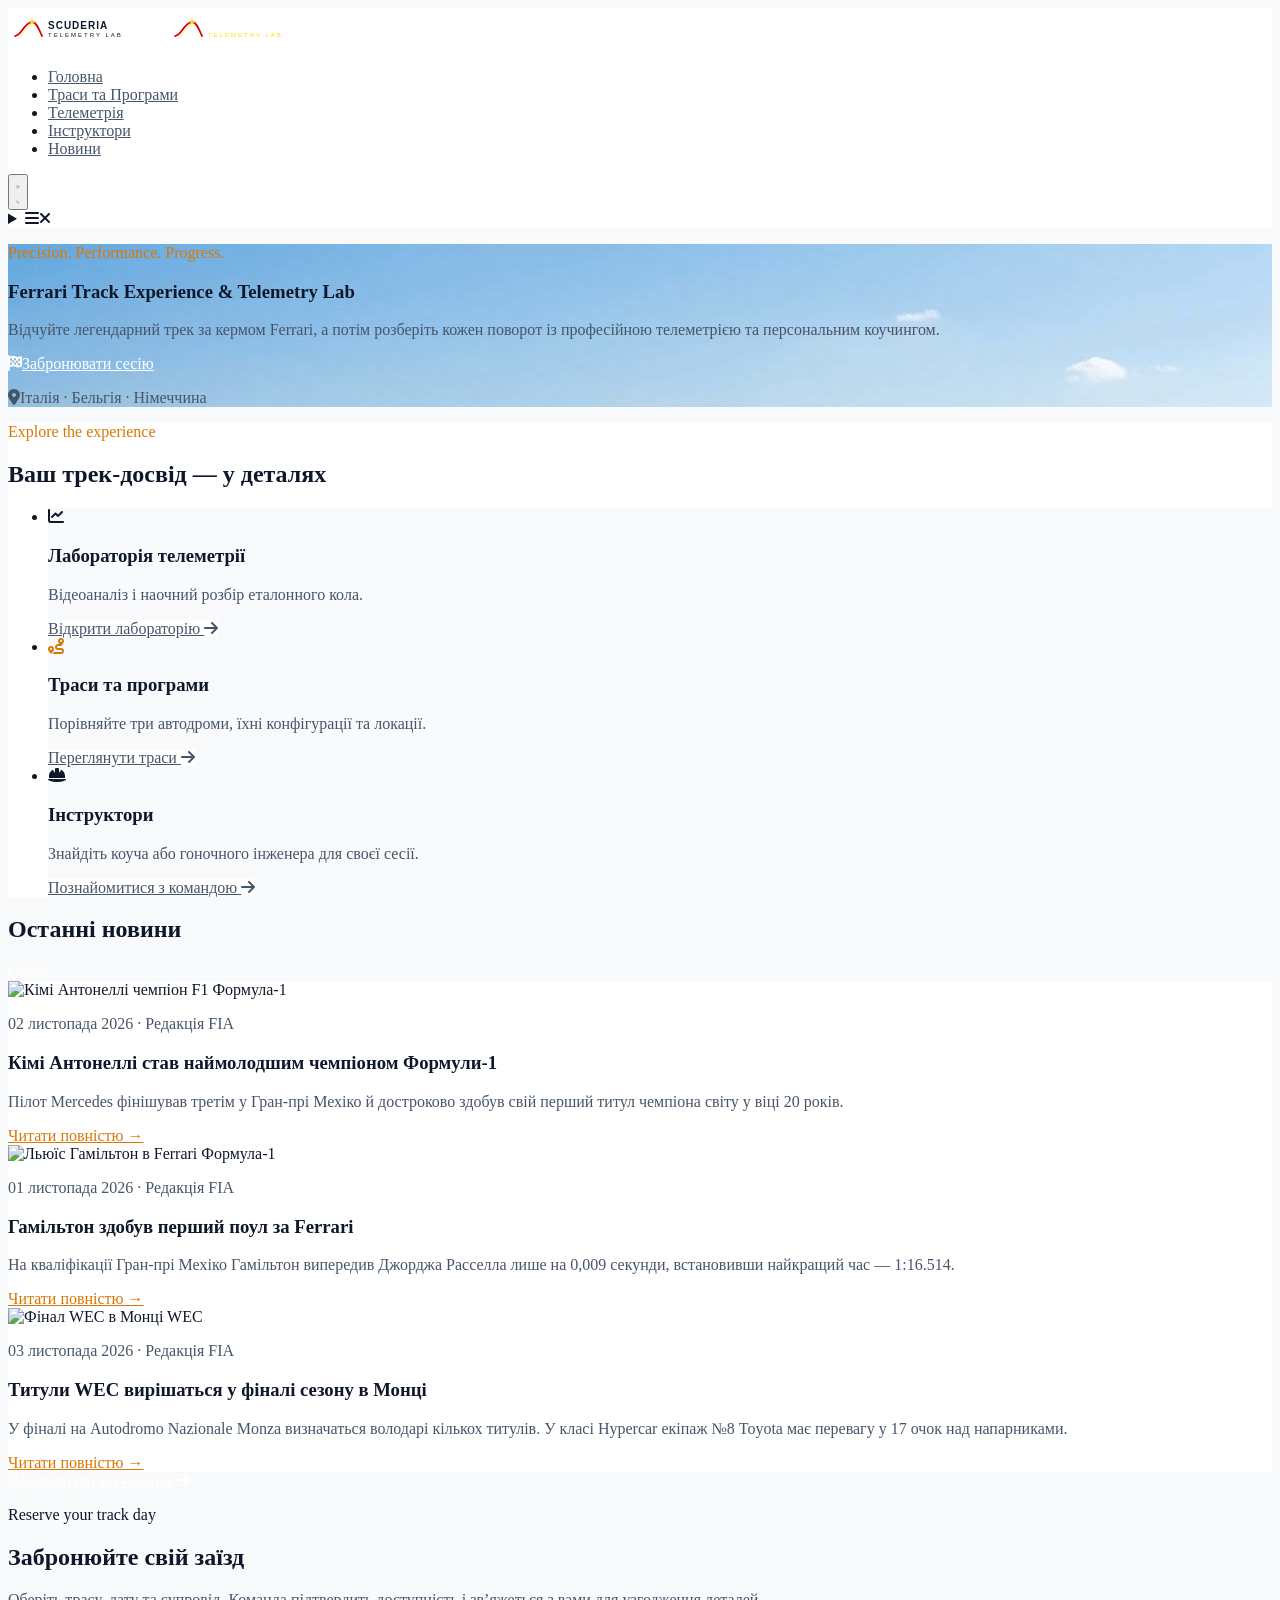
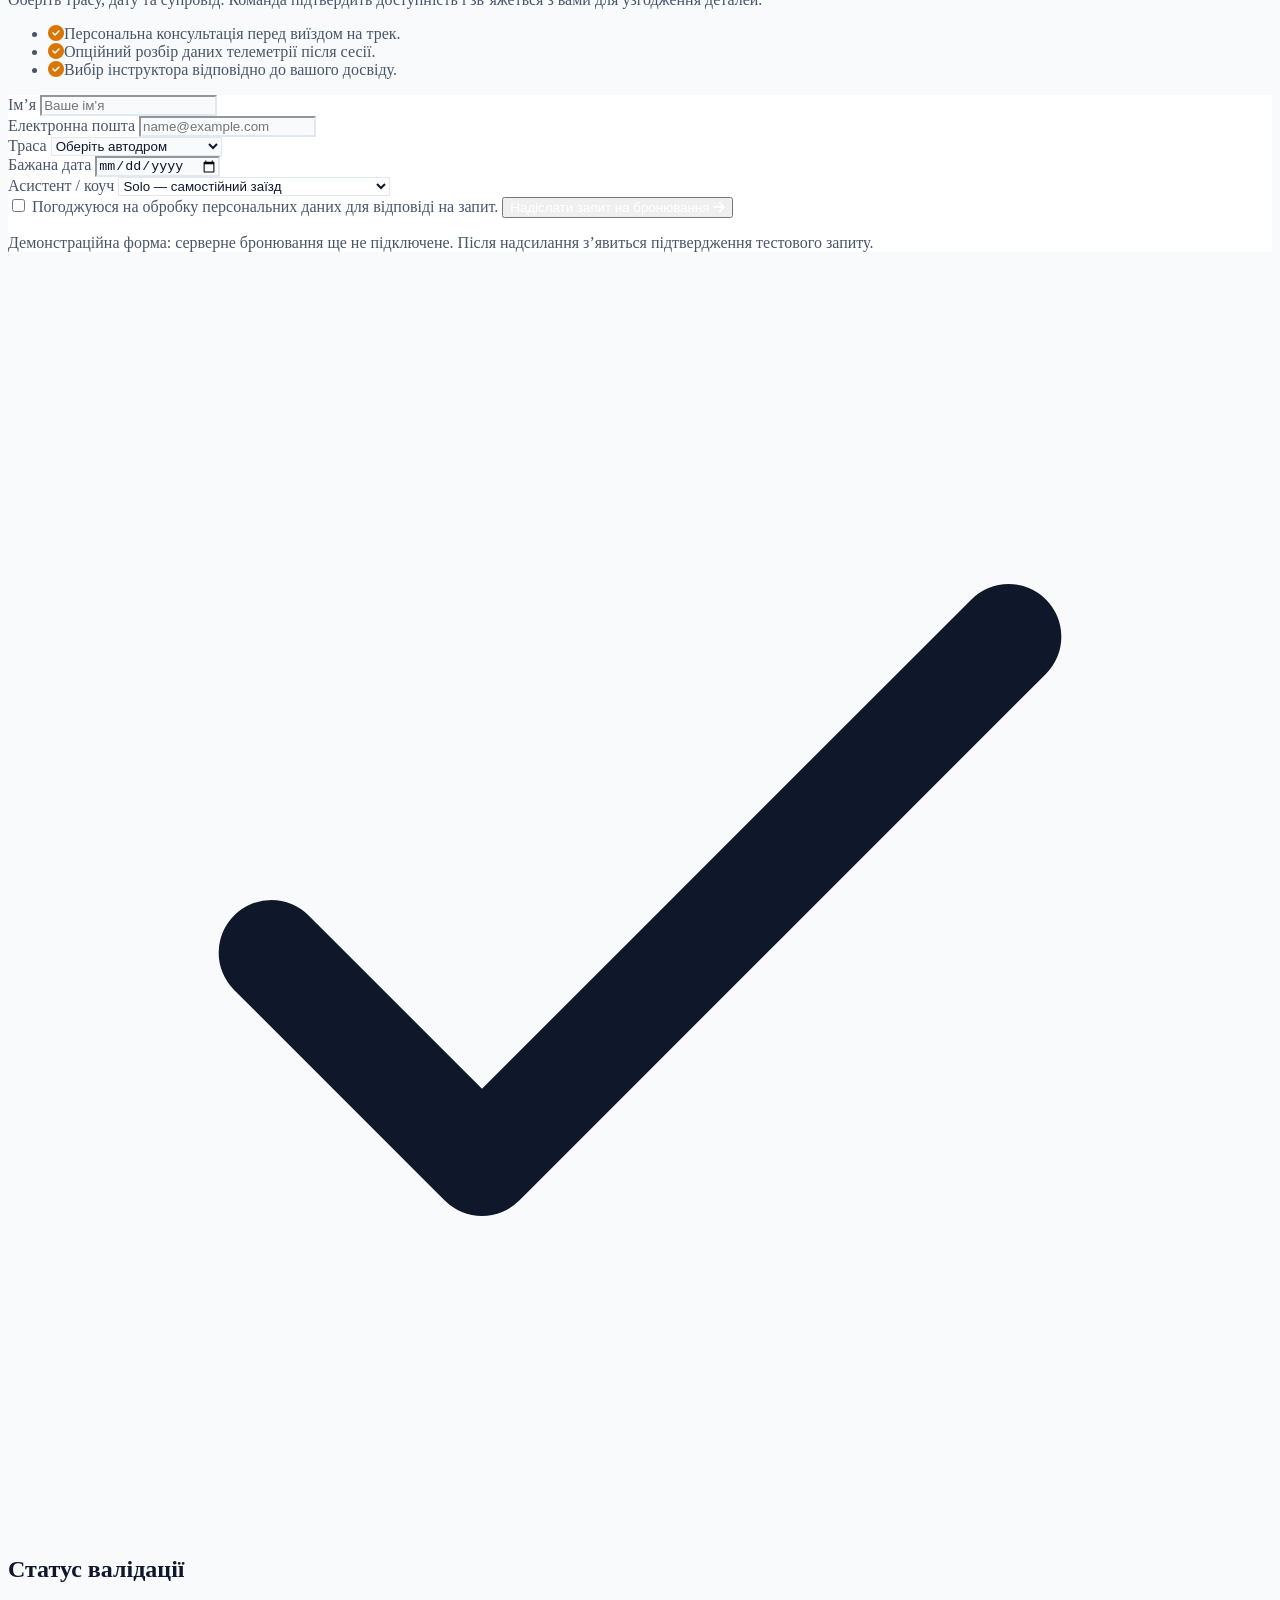
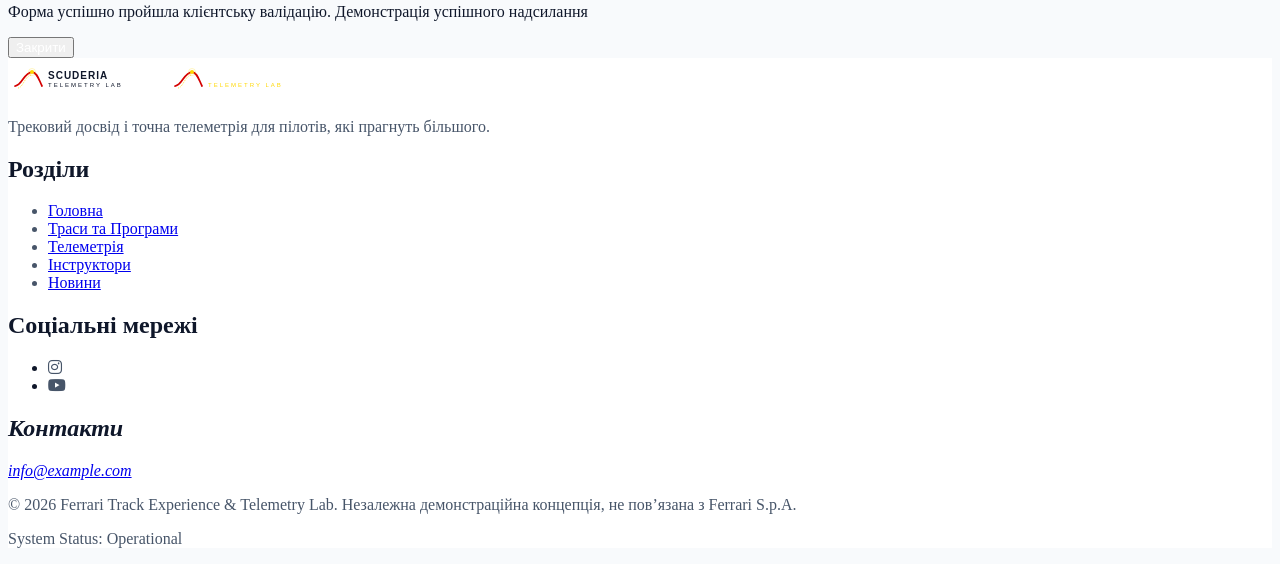
==== index.html @ ed2023db "style: оновлено кольори логотипа для білої теми" ====
<!DOCTYPE html>
<html lang="uk" class="scroll-smooth">
<head>
  <meta charset="UTF-8">
  <meta name="viewport" content="width=device-width, initial-scale=1">
  <meta name="description" content="Забронюйте Ferrari Track Experience на легендарних трасах Європи та отримайте персональний аналіз телеметрії.">
  <meta name="theme-color" content="#0B0F17">
  <script>
    if (localStorage.getItem('theme') === 'dark' || (!('theme' in localStorage) && window.matchMedia('(prefers-color-scheme: dark)').matches)) {
      document.documentElement.classList.add('dark');
    } else {
      document.documentElement.classList.remove('dark');
    }
  </script>
  <title>Ferrari Track Experience &amp; Telemetry Lab</title>
  <link rel="preconnect" href="https://fonts.googleapis.com">
  <link rel="preconnect" href="https://fonts.gstatic.com" crossorigin>
  <link href="https://fonts.googleapis.com/css2?family=Inter:wght@400;500;600;700&family=Space+Grotesk:wght@500;600;700&display=swap" rel="stylesheet">
  <link rel="stylesheet" href="https://cdnjs.cloudflare.com/ajax/libs/font-awesome/6.6.0/css/all.min.css" crossorigin="anonymous" referrerpolicy="no-referrer">
  <link rel="stylesheet" href="css/theme.css">
  <style>
    :root {
      --color-brand: #D40000;
      --color-brand-hover: #FF1E1E;
    }
  </style>
  <script src="https://cdn.tailwindcss.com?plugins=line-clamp"></script>
  <script>
    tailwind.config = {
      darkMode: "class",
      theme: {
        extend: {
          colors: {
            brand: "var(--color-brand)"
          }
        }
      }
    };
  </script>
  <script src="js/theme-toggle.js" defer></script>
</head>
<body class="overflow-x-hidden bg-slate-50 text-slate-900 dark:bg-slate-950 dark:text-slate-100 font-sans antialiased">
  <header class="sticky top-0 z-50 border-b border-white/10 bg-white/90 dark:bg-slate-950/90 backdrop-blur-xl">
    <nav class="mx-auto flex max-w-7xl items-center justify-between gap-4 px-4 py-3 sm:px-6 lg:px-8" aria-label="Головна навігація">
      <a class="flex min-h-11 shrink-0 items-center gap-3 rounded-sm focus-visible:outline focus-visible:outline-2 focus-visible:outline-offset-4 focus-visible:outline-amber-500 duration-300" href="index.html" aria-label="Scuderia Telemetry Lab — головна">
        <img class="h-10 w-auto dark:hidden" src="assets/images/logo-light.svg" alt="Scuderia Telemetry Lab" width="160" height="40" loading="lazy"><img class="hidden h-10 w-auto dark:block" src="assets/images/logo.svg.svg" alt="Scuderia Telemetry Lab" width="160" height="40" loading="lazy">
      </a>
      <ul class="hidden items-center gap-5 xl:flex">
        <li><a class="inline-flex min-h-11 items-center rounded-sm text-sm text-slate-300 transition hover:text-white focus-visible:outline focus-visible:outline-2 focus-visible:outline-offset-4 focus-visible:outline-amber-500 duration-300" href="index.html" aria-current="page">Головна</a></li>
        <li><a class="inline-flex min-h-11 items-center rounded-sm text-sm text-slate-300 transition hover:text-white focus-visible:outline focus-visible:outline-2 focus-visible:outline-offset-4 focus-visible:outline-amber-500 duration-300" href="tracks.html">Траси та Програми</a></li>
        <li><a class="inline-flex min-h-11 items-center rounded-sm text-sm text-slate-300 transition hover:text-white focus-visible:outline focus-visible:outline-2 focus-visible:outline-offset-4 focus-visible:outline-amber-500 duration-300" href="telemetry.html">Телеметрія</a></li>
        <li><a class="inline-flex min-h-11 items-center rounded-sm text-sm text-slate-300 transition hover:text-white focus-visible:outline focus-visible:outline-2 focus-visible:outline-offset-4 focus-visible:outline-amber-500 duration-300" href="instructors.html">Інструктори</a></li>
        <li><a class="inline-flex min-h-11 items-center rounded-sm text-sm text-slate-300 transition hover:text-white focus-visible:outline focus-visible:outline-2 focus-visible:outline-offset-4 focus-visible:outline-amber-500 duration-300" href="news.html">Новини</a></li>
      </ul>
      <button id="theme-toggle" type="button" aria-label="Змінити тему" class="p-2 rounded-xl text-slate-400 hover:text-amber-500 hover:bg-slate-800/20 dark:hover:bg-slate-800 transition-colors">
        <svg class="hidden dark:block w-5 h-5" xmlns="http://www.w3.org/2000/svg" viewBox="0 0 24 24" fill="none" stroke="currentColor" stroke-width="1.8" aria-hidden="true"><circle cx="12" cy="12" r="4"></circle><path stroke-linecap="round" d="M12 2v2m0 16v2M4.93 4.93l1.42 1.42m11.3 11.3 1.42 1.42M2 12h2m16 0h2M4.93 19.07l1.42-1.42m11.3-11.3 1.42-1.42"></path></svg>
        <svg class="block dark:hidden w-5 h-5" xmlns="http://www.w3.org/2000/svg" viewBox="0 0 24 24" fill="none" stroke="currentColor" stroke-width="1.8" aria-hidden="true"><path stroke-linecap="round" stroke-linejoin="round" d="M20.2 15.1A8.5 8.5 0 0 1 8.9 3.8 8.5 8.5 0 1 0 20.2 15.1Z"></path></svg>
      </button>
      <a class="hidden min-h-11 items-center justify-center rounded-xl bg-red-600 px-5 text-sm font-semibold text-white shadow-lg shadow-red-600/30 transition hover:bg-red-700 focus-visible:outline focus-visible:outline-2 focus-visible:outline-offset-2 focus-visible:outline-amber-500 sm:inline-flex duration-300" href="#booking">Start Free Trial</a>
      <details class="group relative xl:hidden">
        <summary class="flex min-h-11 min-w-11 cursor-pointer list-none items-center justify-center rounded-xl border border-white/15 text-white hover:border-white/40 focus-visible:outline focus-visible:outline-2 focus-visible:outline-offset-2 focus-visible:outline-amber-500 duration-300" aria-label="Меню навігації">
          <i class="fa-solid fa-bars group-open:hidden" aria-hidden="true"></i><i class="fa-solid fa-xmark hidden group-open:inline" aria-hidden="true"></i>
        </summary>
        <ul class="absolute right-0 top-full z-50 mt-3 flex w-[min(20rem,calc(100vw-2rem))] flex-col gap-1 rounded-xl border border-white/10 bg-slate-900 p-3 shadow-2xl">
          <li><a class="flex min-h-11 items-center rounded-lg px-3 text-sm text-slate-200 hover:bg-white/5 focus-visible:outline focus-visible:outline-2 focus-visible:outline-red-600 duration-300" href="index.html" aria-current="page">Головна</a></li>
          <li><a class="flex min-h-11 items-center rounded-lg px-3 text-sm text-slate-200 hover:bg-white/5 focus-visible:outline focus-visible:outline-2 focus-visible:outline-red-600 duration-300" href="tracks.html">Траси та Програми</a></li>
          <li><a class="flex min-h-11 items-center rounded-lg px-3 text-sm text-slate-200 hover:bg-white/5 focus-visible:outline focus-visible:outline-2 focus-visible:outline-red-600 duration-300" href="telemetry.html">Телеметрія</a></li>
          <li><a class="flex min-h-11 items-center rounded-lg px-3 text-sm text-slate-200 hover:bg-white/5 focus-visible:outline focus-visible:outline-2 focus-visible:outline-red-600 duration-300" href="instructors.html">Інструктори</a></li>
          <li><a class="flex min-h-11 items-center rounded-lg px-3 text-sm text-slate-200 hover:bg-white/5 focus-visible:outline focus-visible:outline-2 focus-visible:outline-red-600 duration-300" href="news.html">Новини</a></li>
          <li><a class="mt-2 flex min-h-11 items-center justify-center rounded-xl bg-red-600 px-4 text-sm font-semibold text-white shadow-lg shadow-red-600/30 hover:bg-red-700 focus-visible:outline focus-visible:outline-2 focus-visible:outline-offset-2 focus-visible:outline-amber-500 duration-300" href="#booking">Start Free Trial</a></li>
        </ul>
      </details>
    </nav>
  </header>

  <main>
    <section id="home" class="relative isolate flex min-h-[38rem] items-center overflow-hidden bg-slate-950 bg-[url('assets/images/hero-bg.png')] bg-cover bg-[center_65%] px-4 py-16 sm:px-6 md:min-h-[42rem] md:bg-center md:py-24 lg:px-8" aria-labelledby="hero-title">
      <span class="absolute inset-0 -z-10 bg-gradient-to-r from-white/95 via-white/75 to-white/10 dark:from-[#0B0F17] dark:via-[#0B0F17]/90 dark:to-[#0B0F17]/35" aria-hidden="true"></span>
      <span class="absolute inset-0 -z-10 bg-gradient-to-t from-white/70 via-white/15 to-white/40 dark:from-[#0B0F17]/90 dark:via-[#0B0F17]/30 dark:to-[#0B0F17]/60 md:from-white/60 md:via-transparent md:to-white/20 dark:md:from-[#0B0F17]/80 dark:md:via-transparent dark:md:to-[#0B0F17]/20" aria-hidden="true"></span>
      <article class="mx-auto w-full max-w-7xl">
        <p class="mb-5 text-xs font-semibold uppercase tracking-[0.28em] text-amber-500 sm:text-sm">Precision. Performance. Progress.</p>
        <h1 id="hero-title" class="max-w-4xl bg-gradient-to-r from-slate-900 via-slate-700 to-slate-600 bg-clip-text text-4xl font-extrabold leading-tight tracking-tight text-transparent dark:from-white dark:via-slate-200 dark:to-slate-400 md:text-6xl">
          Ferrari Track Experience &amp; Telemetry Lab
        </h1>
        <p class="mt-6 max-w-2xl text-base leading-7 text-slate-300 sm:text-lg sm:leading-8">Відчуйте легендарний трек за кермом Ferrari, а потім розберіть кожен поворот із професійною телеметрією та персональним коучингом.</p>
        <a class="mt-8 inline-flex min-h-12 w-full items-center justify-center gap-3 rounded-xl bg-red-600 px-6 py-3 font-semibold text-white shadow-lg shadow-red-600/30 transition-transform hover:scale-105 hover:shadow-red-600/50 focus-visible:outline focus-visible:outline-2 focus-visible:outline-offset-4 focus-visible:outline-amber-500 motion-reduce:transform-none sm:w-auto duration-300" href="#booking">
          <i class="fa-solid fa-flag-checkered" aria-hidden="true"></i>Забронювати сесію
        </a>
        <p class="mt-5 text-sm text-slate-400"><i class="fa-solid fa-location-dot mr-2 text-red-600" aria-hidden="true"></i>Італія · Бельгія · Німеччина</p>
      </article>
    </section>

    <section class="border-y border-white/5 bg-slate-900/35 px-4 py-16 sm:px-6 md:py-24 lg:px-8" aria-labelledby="discover-title">
      <article class="mx-auto max-w-7xl">
        <p class="text-sm font-semibold uppercase tracking-[0.2em] text-amber-500">Explore the experience</p>
        <h2 id="discover-title" class="mt-3 font-[Space_Grotesk] text-3xl font-bold text-white sm:text-4xl">Ваш трек-досвід — у деталях</h2>
        <ul class="mt-8 grid grid-cols-1 md:grid-cols-2 lg:grid-cols-3 gap-8">
          <li>
            <article class="flex h-full flex-col rounded-2xl border border-white/10 bg-slate-950 p-6">
              <span class="flex h-11 w-11 items-center justify-center rounded-xl bg-red-600/10 text-red-600" aria-hidden="true"><i class="fa-solid fa-chart-line"></i></span>
              <h3 class="mt-5 text-xl font-bold text-white">Лабораторія телеметрії</h3>
              <p class="mt-2 flex-1 text-sm leading-6 text-slate-400">Відеоаналіз і наочний розбір еталонного кола.</p>
              <a class="mt-5 inline-flex min-h-11 items-center justify-center gap-2 rounded-xl bg-slate-900 px-4 font-semibold text-slate-200 transition hover:bg-slate-800 focus-visible:outline focus-visible:outline-2 focus-visible:outline-offset-4 focus-visible:outline-amber-500 duration-300" href="telemetry.html">Відкрити лабораторію <i class="fa-solid fa-arrow-right" aria-hidden="true"></i></a>
            </article>
          </li>
          <li>
            <article class="flex h-full flex-col rounded-2xl border border-white/10 bg-slate-950 p-6">
              <span class="flex h-11 w-11 items-center justify-center rounded-xl bg-amber-500/10 text-amber-500" aria-hidden="true"><i class="fa-solid fa-route"></i></span>
              <h3 class="mt-5 text-xl font-bold text-white">Траси та програми</h3>
              <p class="mt-2 flex-1 text-sm leading-6 text-slate-400">Порівняйте три автодроми, їхні конфігурації та локації.</p>
              <a class="mt-5 inline-flex min-h-11 items-center justify-center gap-2 rounded-xl bg-slate-900 px-4 font-semibold text-slate-200 transition hover:bg-slate-800 focus-visible:outline focus-visible:outline-2 focus-visible:outline-offset-4 focus-visible:outline-amber-500 duration-300" href="tracks.html">Переглянути траси <i class="fa-solid fa-arrow-right" aria-hidden="true"></i></a>
            </article>
          </li>
          <li>
            <article class="flex h-full flex-col rounded-2xl border border-white/10 bg-slate-950 p-6">
              <span class="flex h-11 w-11 items-center justify-center rounded-xl bg-red-600/10 text-red-600" aria-hidden="true"><i class="fa-solid fa-helmet-safety"></i></span>
              <h3 class="mt-5 text-xl font-bold text-white">Інструктори</h3>
              <p class="mt-2 flex-1 text-sm leading-6 text-slate-400">Знайдіть коуча або гоночного інженера для своєї сесії.</p>
              <a class="mt-5 inline-flex min-h-11 items-center justify-center gap-2 rounded-xl bg-slate-900 px-4 font-semibold text-slate-200 transition hover:bg-slate-800 focus-visible:outline focus-visible:outline-2 focus-visible:outline-offset-4 focus-visible:outline-amber-500 duration-300" href="instructors.html">Познайомитися з командою <i class="fa-solid fa-arrow-right" aria-hidden="true"></i></a>
            </article>
          </li>
        </ul>
      </article>
    </section>

    <section id="latest-news" class="py-12 px-4 max-w-7xl mx-auto" aria-labelledby="latest-news-title">
      <div class="mb-8 flex flex-wrap items-center gap-3">
        <h2 id="latest-news-title" class="font-[Space_Grotesk] text-3xl font-bold text-white sm:text-4xl">Останні новини</h2>
        <span class="rounded-full bg-amber-500 px-2.5 py-1 text-xs font-semibold text-white">Свіже</span>
      </div>
      <div class="grid grid-cols-1 md:grid-cols-3 gap-6">
        <article class="group overflow-hidden rounded-xl border border-white/10 bg-slate-900 shadow-md transition-all duration-300 hover:-translate-y-1 hover:border-white/20">
          <div class="aspect-video overflow-hidden relative rounded-t-xl">
            <img class="h-full w-full object-cover group-hover:scale-105 transition-transform duration-300" src="https://www.fia.com/sites/default/files/styles/content_details/public/news/main_image/dppi_00126022_2718.jpg?itok=ejOuMVY5" alt="Кімі Антонеллі чемпіон F1" loading="lazy">
            <span class="bg-amber-500 text-slate-900 font-bold text-xs px-2.5 py-1 rounded-full absolute top-3 left-3">Формула-1</span>
          </div>
          <div class="flex h-full flex-col p-5">
            <p class="my-2 text-xs text-slate-400"><time datetime="2026-11-02">02 листопада 2026</time> · Редакція FIA</p>
            <h3 class="mb-2 text-xl font-bold text-white line-clamp-2">Кімі Антонеллі став наймолодшим чемпіоном Формули-1</h3>
            <p class="mb-4 line-clamp-3 text-sm text-slate-300">Пілот Mercedes фінішував третім у Гран-прі Мехіко й достроково здобув свій перший титул чемпіона світу у віці 20 років.</p>
            <a class="mt-auto inline-flex min-h-11 items-center gap-2 text-sm font-medium text-amber-400 hover:text-amber-300" href="news.html">Читати повністю →</a>
          </div>
        </article>
        <article class="group overflow-hidden rounded-xl border border-white/10 bg-slate-900 shadow-md transition-all duration-300 hover:-translate-y-1 hover:border-white/20">
          <div class="aspect-video overflow-hidden relative rounded-t-xl">
            <img class="h-full w-full object-cover group-hover:scale-105 transition-transform duration-300" src="https://www.fia.com/sites/default/files/styles/content_details/public/news/main_image/dppi_00126022_1681.jpg?itok=BN5--7xy" alt="Льюїс Гамільтон в Ferrari" loading="lazy">
            <span class="bg-amber-500 text-slate-900 font-bold text-xs px-2.5 py-1 rounded-full absolute top-3 left-3">Формула-1</span>
          </div>
          <div class="flex h-full flex-col p-5">
            <p class="my-2 text-xs text-slate-400"><time datetime="2026-11-01">01 листопада 2026</time> · Редакція FIA</p>
            <h3 class="mb-2 text-xl font-bold text-white line-clamp-2">Гамільтон здобув перший поул за Ferrari</h3>
            <p class="mb-4 line-clamp-3 text-sm text-slate-300">На кваліфікації Гран-прі Мехіко Гамільтон випередив Джорджа Расселла лише на 0,009 секунди, встановивши найкращий час — 1:16.514.</p>
            <a class="mt-auto inline-flex min-h-11 items-center gap-2 text-sm font-medium text-amber-400 hover:text-amber-300" href="news.html">Читати повністю →</a>
          </div>
        </article>
        <article class="group overflow-hidden rounded-xl border border-white/10 bg-slate-900 shadow-md transition-all duration-300 hover:-translate-y-1 hover:border-white/20">
          <div class="aspect-video overflow-hidden relative rounded-t-xl">
            <img class="h-full w-full object-cover group-hover:scale-105 transition-transform duration-300" src="https://www.fia.com/sites/default/files/styles/content_details/public/news/main_image/dppi_02223011_1291.jpg?itok=H3YxdEJA" alt="Фінал WEC в Монці" loading="lazy">
            <span class="bg-amber-500 text-slate-900 font-bold text-xs px-2.5 py-1 rounded-full absolute top-3 left-3">WEC</span>
          </div>
          <div class="flex h-full flex-col p-5">
            <p class="my-2 text-xs text-slate-400"><time datetime="2026-11-03">03 листопада 2026</time> · Редакція FIA</p>
            <h3 class="mb-2 text-xl font-bold text-white line-clamp-2">Титули WEC вирішаться у фіналі сезону в Монці</h3>
            <p class="mb-4 line-clamp-3 text-sm text-slate-300">У фіналі на Autodromo Nazionale Monza визначаться володарі кількох титулів. У класі Hypercar екіпаж №8 Toyota має перевагу у 17 очок над напарниками.</p>
            <a class="mt-auto inline-flex min-h-11 items-center gap-2 text-sm font-medium text-amber-400 hover:text-amber-300" href="news.html">Читати повністю →</a>
          </div>
        </article>
      </div>
      <div class="mt-8 text-center">
        <a class="inline-flex min-h-12 items-center justify-center gap-2 rounded-xl bg-red-600 px-6 font-semibold text-white shadow-md transition-all hover:bg-red-700 focus-visible:outline focus-visible:outline-2 focus-visible:outline-offset-2 focus-visible:outline-amber-500" href="news.html">Переглянути всі новини <i class="fa-solid fa-arrow-right" aria-hidden="true"></i></a>
      </div>
    </section>

    <section id="booking" class="scroll-mt-24 px-4 py-16 sm:px-6 md:py-24 lg:px-8" aria-labelledby="booking-title">
      <article class="mx-auto grid max-w-7xl gap-10 lg:grid-cols-[0.8fr_1.2fr] lg:gap-16">
        <section class="lg:pt-8" aria-labelledby="booking-title">
          <p class="text-sm font-semibold uppercase tracking-[0.2em] text-red-600">Reserve your track day</p>
          <h2 id="booking-title" class="mt-3 font-[Space_Grotesk] text-3xl font-bold text-white sm:text-4xl">Забронюйте свій заїзд</h2>
          <p class="mt-4 leading-7 text-slate-400">Оберіть трасу, дату та супровід. Команда підтвердить доступність і зв’яжеться з вами для узгодження деталей.</p>
          <ul class="mt-8 space-y-4 text-sm text-slate-300">
            <li class="flex items-start gap-3"><i class="fa-solid fa-circle-check mt-1 text-amber-500" aria-hidden="true"></i><span>Персональна консультація перед виїздом на трек.</span></li>
            <li class="flex items-start gap-3"><i class="fa-solid fa-circle-check mt-1 text-amber-500" aria-hidden="true"></i><span>Опційний розбір даних телеметрії після сесії.</span></li>
            <li class="flex items-start gap-3"><i class="fa-solid fa-circle-check mt-1 text-amber-500" aria-hidden="true"></i><span>Вибір інструктора відповідно до вашого досвіду.</span></li>
          </ul>
        </section>
        <section class="rounded-2xl border border-white/10 bg-slate-900/80 p-5 shadow-2xl sm:p-8" aria-label="Форма бронювання трек-заїзду">
          <form id="booking-form" class="space-y-5" aria-describedby="booking-note">
            <div>
              <label class="mb-2 block text-sm font-medium text-slate-200" for="booking-name">Ім’я</label>
              <input class="min-h-12 w-full rounded-lg border border-white/15 bg-slate-950 px-4 text-white placeholder:text-slate-500 focus-visible:outline focus-visible:outline-2 focus-visible:outline-offset-2 focus-visible:outline-amber-500 duration-300" id="booking-name" name="name" type="text" autocomplete="name" placeholder="Ваше ім’я" required>
            </div>
            <div>
              <label class="mb-2 block text-sm font-medium text-slate-200" for="booking-email">Електронна пошта</label>
              <input class="min-h-12 w-full rounded-lg border border-white/15 bg-slate-950 px-4 text-white placeholder:text-slate-500 focus-visible:outline focus-visible:outline-2 focus-visible:outline-offset-2 focus-visible:outline-amber-500 duration-300" id="booking-email" name="email" type="email" autocomplete="email" placeholder="name@example.com" required>
            </div>
            <div class="grid gap-5 sm:grid-cols-2">
              <div>
                <label class="mb-2 block text-sm font-medium text-slate-200" for="booking-track">Траса</label>
                <select class="min-h-12 w-full rounded-lg border border-white/15 bg-slate-950 px-4 text-sm text-white focus-visible:outline focus-visible:outline-2 focus-visible:outline-offset-2 focus-visible:outline-amber-500 duration-300" id="booking-track" name="track" required>
                  <option value="" disabled selected>Оберіть автодром</option>
                  <option value="monza">Monza Circuit</option>
                  <option value="spa">Spa-Francorchamps</option>
                  <option value="nurburgring">Nürburgring Nordschleife</option>
                </select>
              </div>
              <div>
                <label class="mb-2 block text-sm font-medium text-slate-200" for="booking-date">Бажана дата</label>
                <input class="min-h-12 w-full rounded-lg border border-white/15 bg-slate-950 px-4 text-sm text-white focus-visible:outline focus-visible:outline-2 focus-visible:outline-offset-2 focus-visible:outline-amber-500 duration-300" id="booking-date" name="date" type="date" required>
              </div>
            </div>
            <div>
              <label class="mb-2 block text-sm font-medium text-slate-200" for="booking-coach">Асистент / коуч</label>
              <select class="w-full bg-slate-900 border border-slate-700 text-white text-sm rounded-xl p-3 focus:border-red-600 focus:ring-1 focus:ring-red-600 transition duration-300 focus-visible:outline focus-visible:outline-2 focus-visible:outline-offset-2 focus-visible:outline-amber-500" id="booking-coach" name="coach">
                <option class="bg-slate-900 text-slate-200" value="solo">Solo — самостійний заїзд</option>
                <option class="bg-slate-900 text-slate-200" value="marco">Marko Trevisan — персональний коуч</option>
                <option class="bg-slate-900 text-slate-200" value="matteo">Matteo Rossi — гоночний інженер</option>
                <option class="bg-slate-900 text-slate-200" value="luca">Luca Benetti — інструктор із пілотування</option>
              </select>
            </div>
            <label class="flex items-start gap-3 text-sm leading-6 text-slate-400">
              <input class="mt-1 h-4 w-4 shrink-0 accent-red-600 focus-visible:outline focus-visible:outline-2 focus-visible:outline-offset-2 focus-visible:outline-amber-500 duration-300" type="checkbox" name="consent" required>
              <span>Погоджуюся на обробку персональних даних для відповіді на запит.</span>
            </label>
            <button class="inline-flex min-h-12 w-full items-center justify-center gap-2 rounded-xl bg-red-600 px-5 font-semibold text-white shadow-lg shadow-red-600/30 transition-all duration-300 ease-in-out hover:bg-red-700 hover:shadow-lg hover:shadow-red-600/30 hover:-translate-y-0.5 active:translate-y-0 active:scale-95 focus:ring-2 focus:ring-red-500 focus:ring-offset-2 focus:ring-offset-slate-950 focus-visible:outline focus-visible:outline-2 focus-visible:outline-offset-2 focus-visible:outline-amber-500" type="submit">Надіслати запит на бронювання <i class="fa-solid fa-arrow-right" aria-hidden="true"></i></button>
            <p id="booking-note" class="text-xs leading-5 text-slate-400">Демонстраційна форма: серверне бронювання ще не підключене. Після надсилання з’явиться підтвердження тестового запиту.</p>
            <p id="booking-feedback" class="text-sm text-amber-500" role="status" aria-live="polite"></p>
          </form>
        </section>
      </article>
    </section>
  </main>

  <!-- Модальне вікно успішної валідації (Етап 19) -->
  <div id="successModal" class="fixed inset-0 z-50 hidden items-center justify-center bg-black/60 p-4" role="dialog" aria-modal="true" aria-labelledby="successModalTitle" aria-describedby="successModalMessage" tabindex="-1">
    <div class="w-full max-w-md rounded-xl border border-gray-200 bg-white p-6 text-center shadow-2xl dark:border-gray-700 dark:bg-gray-800">
      <div class="mx-auto mb-4 flex h-12 w-12 items-center justify-center rounded-full bg-green-100 text-green-600 dark:bg-green-900/30 dark:text-green-400" aria-hidden="true">
        <svg class="h-6 w-6" fill="none" stroke="currentColor" viewBox="0 0 24 24">
          <path stroke-linecap="round" stroke-linejoin="round" stroke-width="2" d="M5 13l4 4L19 7"></path>
        </svg>
      </div>
      <h2 id="successModalTitle" class="mb-2 text-xl font-bold text-gray-900 dark:text-white">Статус валідації</h2>
      <p id="successModalMessage" class="mb-6 text-sm text-gray-600 dark:text-gray-300">Форма успішно пройшла клієнтську валідацію. Демонстрація успішного надсилання</p>
      <button id="closeModalBtn" type="button" class="w-full rounded-lg bg-red-600 px-6 py-2.5 font-medium text-white transition-colors duration-200 hover:bg-red-700 focus-visible:outline focus-visible:outline-2 focus-visible:outline-offset-2 focus-visible:outline-amber-500">
        Закрити
      </button>
    </div>
  </div>

  <footer class="border-t border-white/10 bg-white px-4 py-10 dark:bg-slate-950 sm:px-6 lg:px-8">
    <section class="mx-auto grid max-w-7xl grid-cols-1 gap-8 sm:grid-cols-2 lg:grid-cols-4" aria-label="Інформація про компанію">
      <article>
        <a class="inline-flex min-h-11 items-center gap-3 rounded-sm focus-visible:outline focus-visible:outline-2 focus-visible:outline-offset-4 focus-visible:outline-amber-500 duration-300" href="index.html" aria-label="Scuderia Telemetry Lab — головна">
          <img class="h-10 w-auto dark:hidden" src="assets/images/logo-light.svg" alt="Scuderia Telemetry Lab" width="160" height="40" loading="lazy"><img class="hidden h-10 w-auto dark:block" src="assets/images/logo.svg.svg" alt="Scuderia Telemetry Lab" width="160" height="40" loading="lazy">
        </a>
        <p class="mt-3 max-w-xs text-sm leading-6 text-slate-400">Трековий досвід і точна телеметрія для пілотів, які прагнуть більшого.</p>
      </article>
      <nav aria-label="Розділи сайту">
        <h2 class="text-sm font-semibold uppercase tracking-wider text-white">Розділи</h2>
        <ul class="mt-3 space-y-2 text-sm text-slate-400">
          <li><a class="inline-flex min-h-11 items-center hover:text-white focus-visible:outline focus-visible:outline-2 focus-visible:outline-amber-500 duration-300" href="index.html">Головна</a></li>
          <li><a class="inline-flex min-h-11 items-center hover:text-white focus-visible:outline focus-visible:outline-2 focus-visible:outline-amber-500 duration-300" href="tracks.html">Траси та Програми</a></li>
          <li><a class="inline-flex min-h-11 items-center hover:text-white focus-visible:outline focus-visible:outline-2 focus-visible:outline-amber-500 duration-300" href="telemetry.html">Телеметрія</a></li>
          <li><a class="inline-flex min-h-11 items-center hover:text-white focus-visible:outline focus-visible:outline-2 focus-visible:outline-amber-500 duration-300" href="instructors.html">Інструктори</a></li>
          <li><a class="inline-flex min-h-11 items-center hover:text-white focus-visible:outline focus-visible:outline-2 focus-visible:outline-amber-500 duration-300" href="news.html">Новини</a></li>
        </ul>
      </nav>
      <nav aria-label="Соціальні мережі">
        <h2 class="text-sm font-semibold uppercase tracking-wider text-white">Соціальні мережі</h2>
        <ul class="mt-3 flex gap-3">
          <li><a class="flex h-11 w-11 items-center justify-center rounded-full border border-white/15 text-slate-300 hover:border-red-600 hover:text-white focus-visible:outline focus-visible:outline-2 focus-visible:outline-offset-2 focus-visible:outline-amber-500 duration-300" href="https://www.instagram.com/" aria-label="Instagram" rel="noopener noreferrer"><i class="fa-brands fa-instagram" aria-hidden="true"></i></a></li>
          <li><a class="flex h-11 w-11 items-center justify-center rounded-full border border-white/15 text-slate-300 hover:border-red-600 hover:text-white focus-visible:outline focus-visible:outline-2 focus-visible:outline-offset-2 focus-visible:outline-amber-500 duration-300" href="https://www.youtube.com/" aria-label="YouTube" rel="noopener noreferrer"><i class="fa-brands fa-youtube" aria-hidden="true"></i></a></li>
        </ul>
      </nav>
      <address class="text-sm not-italic text-slate-400">
        <h2 class="text-sm font-semibold uppercase tracking-wider text-white">Контакти</h2>
        <a class="mt-3 inline-flex min-h-11 items-center hover:text-white focus-visible:outline focus-visible:outline-2 focus-visible:outline-amber-500 duration-300" href="mailto:info@example.com">info@example.com</a>
      </address>
    </section>
    <section class="mx-auto mt-8 max-w-7xl border-t border-white/10 pt-5" aria-label="Правова інформація та стан систем">
      <p class="text-xs leading-5 text-slate-500">© 2026 Ferrari Track Experience &amp; Telemetry Lab. Незалежна демонстраційна концепція, не пов’язана з Ferrari S.p.A.</p>
      <p class="mt-4 inline-flex items-center gap-2 text-xs font-medium text-slate-300"><span class="relative flex h-2.5 w-2.5" aria-hidden="true"><span class="absolute inline-flex h-full w-full animate-ping rounded-full bg-emerald-500 opacity-60"></span><span class="relative inline-flex h-2.5 w-2.5 rounded-full bg-emerald-500"></span></span>System Status: Operational</p>
    </section>
  </footer>

  <script>
    const bookingForm = document.getElementById("booking-form");
    const bookingDate = document.getElementById("booking-date");
    const trackSelect = document.getElementById("booking-track");
    const coachSelect = document.getElementById("booking-coach");
    const requestedTrack = new URLSearchParams(window.location.search).get("track");
    const requestedCoach = new URLSearchParams(window.location.search).get("instructor");

    bookingDate.min = new Date().toLocaleDateString("en-CA");
    if (["monza", "spa", "nurburgring"].includes(requestedTrack)) {
      trackSelect.value = requestedTrack;
    }
    if (["marco", "matteo", "luca"].includes(requestedCoach)) {
      coachSelect.value = requestedCoach;
    }

    bookingForm.addEventListener("reset", () => {
      window.setTimeout(() => {
        if (["monza", "spa", "nurburgring"].includes(requestedTrack)) {
          trackSelect.value = requestedTrack;
        }
        if (["marco", "matteo", "luca"].includes(requestedCoach)) {
          coachSelect.value = requestedCoach;
        }
      }, 0);
    });
  </script>
  <!-- Підключення створеного скрипта -->
  <script src="js/validation.js" defer></script>
</body>
</html>
---- css/theme.css ----
:root {
  color-scheme: light;
  --bg-main: #f8fafc;
  --bg-card: #ffffff;
  --text-main: #0f172a;
  --text-muted: #475569;
  --border-color: #e2e8f0;
  --accent-color: #d97706;
}

html.dark {
  color-scheme: dark;
  --bg-main: #020617;
  --bg-card: #0f172a;
  --text-main: #f1f5f9;
  --text-muted: #94a3b8;
  --border-color: #1e293b;
  --accent-color: #f59e0b;
}

#home {
  background-image: url("../assets/images/Hero_bg_white.jpg");
}

html.dark #home {
  background-image: url("../assets/images/hero-bg.png");
}

body {
  background-color: var(--bg-main);
  color: var(--text-main);
  transition: background-color 200ms ease, color 200ms ease;
}

body > header,
body > footer {
  background-color: var(--bg-card);
  border-color: var(--border-color);
}

html:not(.dark) .bg-slate-950 {
  background-color: var(--bg-main) !important;
}

html:not(.dark) .bg-slate-900,
html:not(.dark) .bg-slate-800 {
  background-color: var(--bg-card) !important;
}

html:not(.dark) .bg-slate-900\/35,
html:not(.dark) .bg-slate-900\/80 {
  background-color: var(--bg-card) !important;
}

html:not(.dark) .bg-white\/5 {
  background-color: rgb(15 23 42 / 5%) !important;
}

html:not(.dark) .text-white {
  color: var(--text-main) !important;
}

html:not(.dark) [class*="bg-red-"].text-white,
html:not(.dark) [class*="bg-amber-"].text-white,
html:not(.dark) [class*="bg-emerald-"].text-white {
  color: #ffffff !important;
}

html:not(.dark) .text-slate-100,
html:not(.dark) .text-slate-200,
html:not(.dark) .text-slate-300,
html:not(.dark) .text-slate-400,
html:not(.dark) .text-slate-500,
html:not(.dark) .placeholder-slate-400::placeholder {
  color: var(--text-muted) !important;
}

html:not(.dark) .instructor-card .text-slate-600 {
  color: #475569 !important;
}

html:not(.dark) .instructor-card .text-slate-700 {
  color: #334155 !important;
}

html:not(.dark) .instructor-card .text-slate-800 {
  color: #1e293b !important;
}

html:not(.dark) .instructor-card .text-slate-900 {
  color: #0f172a !important;
}

html:not(.dark) .instructor-card .text-slate-100 {
  color: #0f172a !important;
}

html:not(.dark) .instructor-card .text-slate-200 {
  color: #1e293b !important;
}

html:not(.dark) .instructor-card .text-slate-300 {
  color: #334155 !important;
}

html:not(.dark) .text-amber-400,
html:not(.dark) .text-amber-500,
html:not(.dark) .hover\:text-amber-300:hover {
  color: var(--accent-color) !important;
}

html:not(.dark) .border-white\/5,
html:not(.dark) .border-white\/10,
html:not(.dark) .border-white\/15,
html:not(.dark) .border-white\/\[0\.08\],
html:not(.dark) .border-slate-800,
html:not(.dark) .border-slate-700 {
  border-color: var(--border-color) !important;
}

html:not(.dark) .hover\:bg-white\/5:hover {
  background-color: rgb(15 23 42 / 5%) !important;
}

html:not(.dark) .hover\:text-white:hover {
  color: var(--text-main) !important;
}

@media (prefers-reduced-motion: reduce) {
  body {
    transition: none;
  }
}
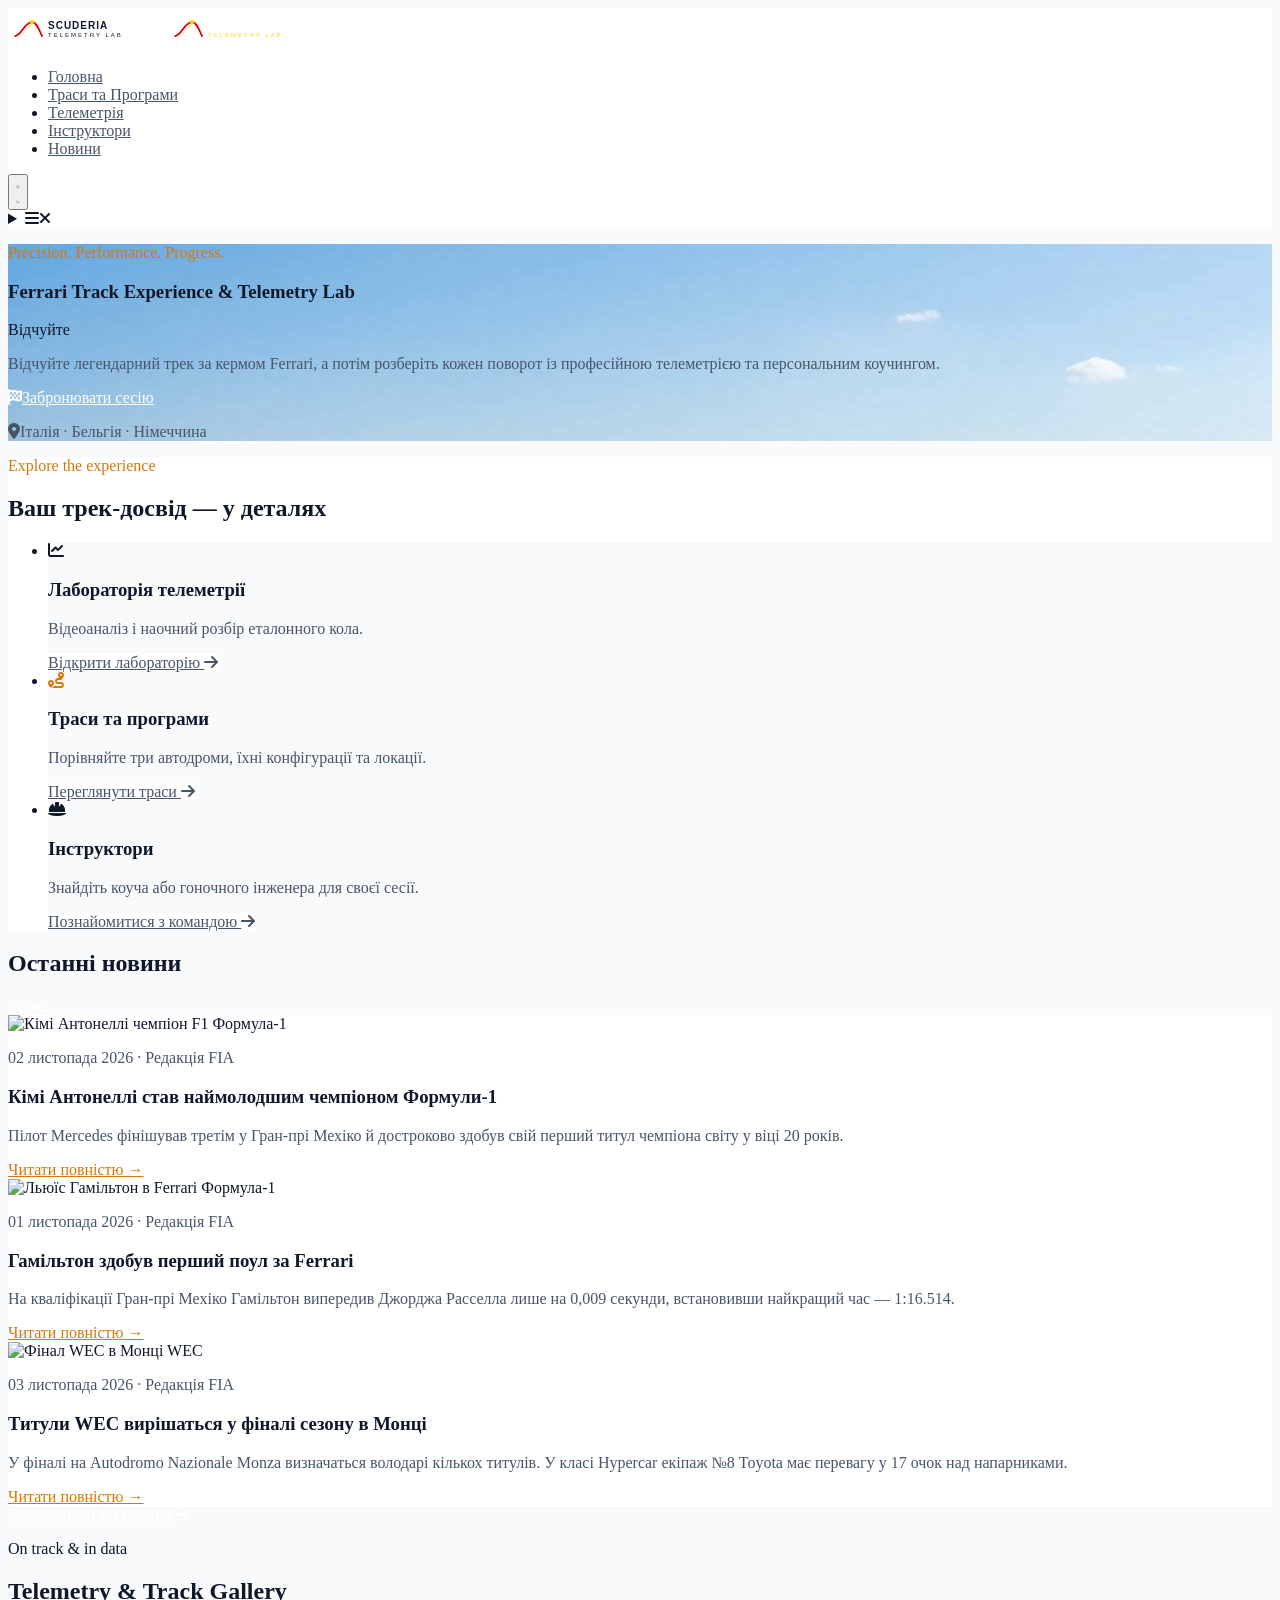
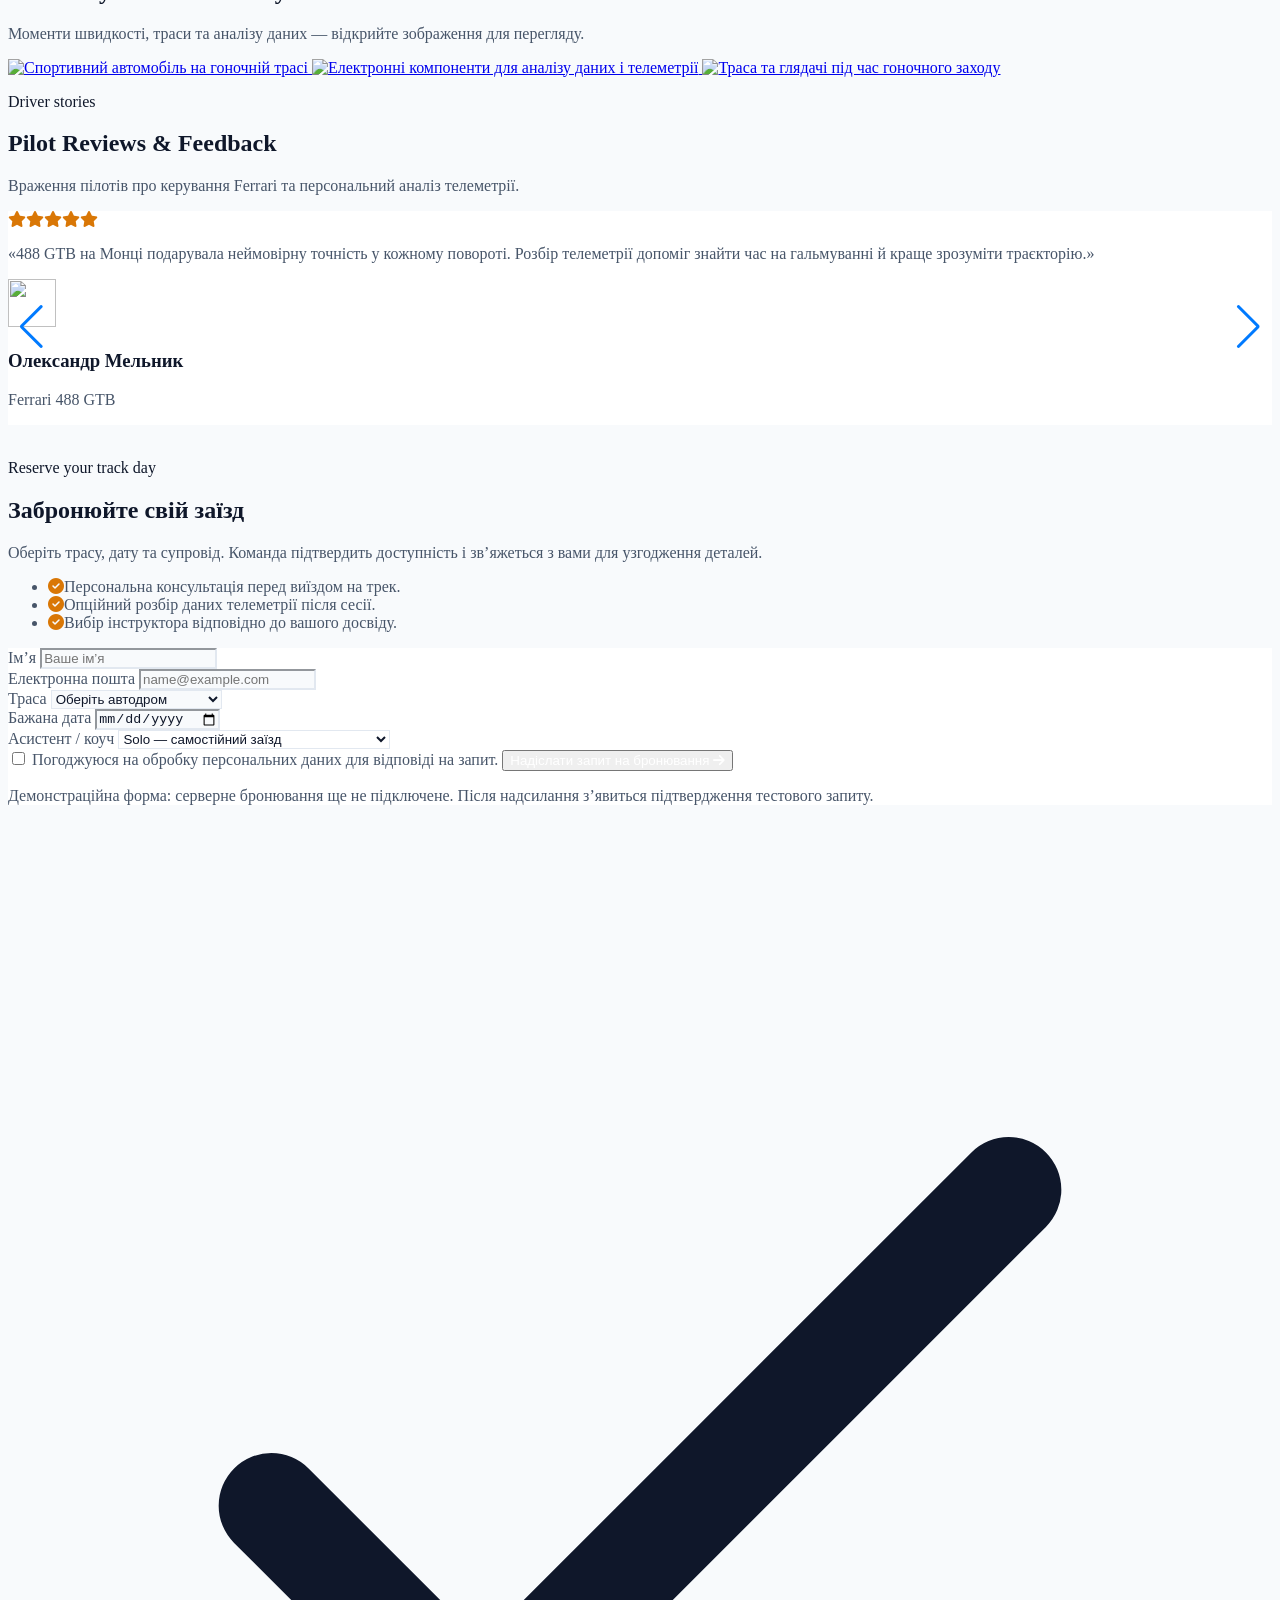
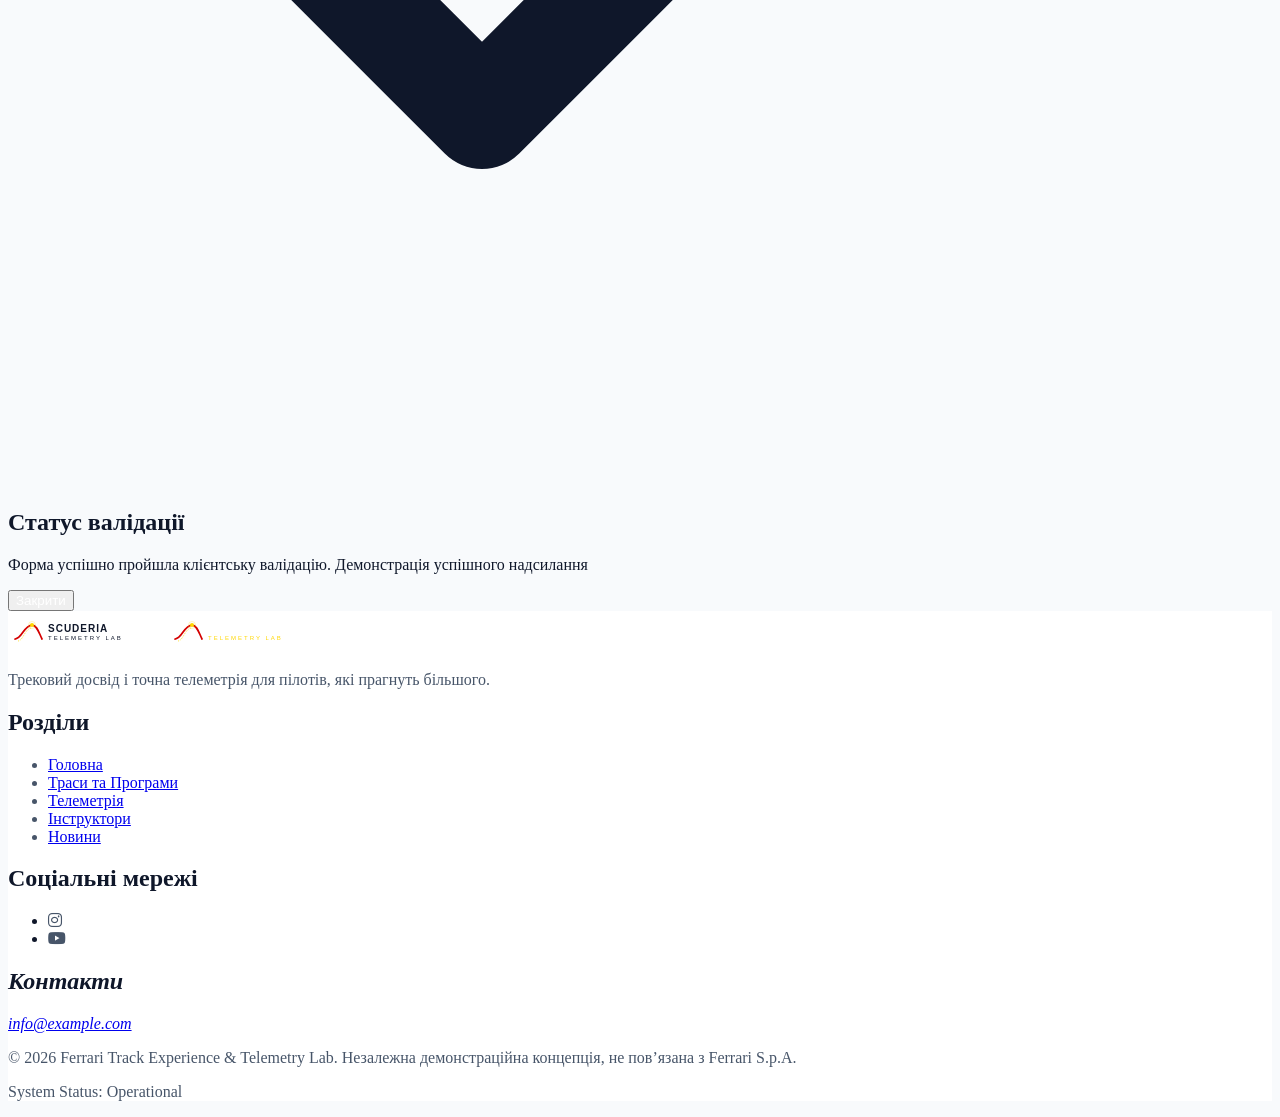
==== commit 715470b6: "feat: інтегровано Swiper.js, Fancybox та Typed.js" ====
--- a/index.html
+++ b/index.html
@@ -38,6 +38,8 @@
     };
   </script>
   <script src="js/theme-toggle.js" defer></script>
+  <link rel="stylesheet" href="https://cdn.jsdelivr.net/npm/swiper@11/swiper-bundle.min.css">
+  <link rel="stylesheet" href="https://cdn.jsdelivr.net/npm/@fancyapps/ui@5.0/dist/fancybox/fancybox.css">
 </head>
 <body class="overflow-x-hidden bg-slate-50 text-slate-900 dark:bg-slate-950 dark:text-slate-100 font-sans antialiased">
   <header class="sticky top-0 z-50 border-b border-white/10 bg-white/90 dark:bg-slate-950/90 backdrop-blur-xl">
@@ -82,6 +84,7 @@
         <h1 id="hero-title" class="max-w-4xl bg-gradient-to-r from-slate-900 via-slate-700 to-slate-600 bg-clip-text text-4xl font-extrabold leading-tight tracking-tight text-transparent dark:from-white dark:via-slate-200 dark:to-slate-400 md:text-6xl">
           Ferrari Track Experience &amp; Telemetry Lab
         </h1>
+        <p class="mt-4 text-xl font-semibold text-slate-700 dark:text-slate-200 sm:text-2xl">Відчуйте <span id="typed-text" class="text-red-500 font-bold"></span></p>
         <p class="mt-6 max-w-2xl text-base leading-7 text-slate-300 sm:text-lg sm:leading-8">Відчуйте легендарний трек за кермом Ferrari, а потім розберіть кожен поворот із професійною телеметрією та персональним коучингом.</p>
         <a class="mt-8 inline-flex min-h-12 w-full items-center justify-center gap-3 rounded-xl bg-red-600 px-6 py-3 font-semibold text-white shadow-lg shadow-red-600/30 transition-transform hover:scale-105 hover:shadow-red-600/50 focus-visible:outline focus-visible:outline-2 focus-visible:outline-offset-4 focus-visible:outline-amber-500 motion-reduce:transform-none sm:w-auto duration-300" href="#booking">
           <i class="fa-solid fa-flag-checkered" aria-hidden="true"></i>Забронювати сесію
@@ -168,6 +171,104 @@
       </div>
       <div class="mt-8 text-center">
         <a class="inline-flex min-h-12 items-center justify-center gap-2 rounded-xl bg-red-600 px-6 font-semibold text-white shadow-md transition-all hover:bg-red-700 focus-visible:outline focus-visible:outline-2 focus-visible:outline-offset-2 focus-visible:outline-amber-500" href="news.html">Переглянути всі новини <i class="fa-solid fa-arrow-right" aria-hidden="true"></i></a>
+      </div>
+    </section>
+
+    <section id="gallery" class="py-16 bg-slate-950 text-white" aria-labelledby="gallery-title">
+      <div class="mx-auto max-w-6xl px-4">
+        <div class="mb-10 text-center">
+          <p class="text-sm font-semibold uppercase tracking-[0.2em] text-red-500">On track &amp; in data</p>
+          <h2 id="gallery-title" class="mt-3 font-[Space_Grotesk] text-3xl font-bold sm:text-4xl">Telemetry &amp; Track Gallery</h2>
+          <p class="mx-auto mt-4 max-w-2xl text-slate-400">Моменти швидкості, траси та аналізу даних — відкрийте зображення для перегляду.</p>
+        </div>
+        <div class="grid grid-cols-1 md:grid-cols-3 gap-6 max-w-6xl mx-auto px-4">
+          <a href="https://images.unsplash.com/photo-1503736334956-4c8f8e92946d?auto=format&amp;fit=crop&amp;w=1920&amp;q=90" data-fancybox="ferrari-gallery" data-caption="Ferrari на трасі — швидкість і точність у кожному повороті">
+            <img class="rounded-xl shadow-lg hover:scale-[1.03] transition duration-300 w-full h-64 object-cover cursor-zoom-in border border-slate-800" src="https://images.unsplash.com/photo-1503736334956-4c8f8e92946d?auto=format&amp;fit=crop&amp;w=900&amp;h=600&amp;q=85" alt="Спортивний автомобіль на гоночній трасі" width="900" height="600" loading="lazy">
+          </a>
+          <a href="https://images.unsplash.com/photo-1518770660439-4636190af475?auto=format&amp;fit=crop&amp;w=1920&amp;q=90" data-fancybox="ferrari-gallery" data-caption="Аналіз телеметрії — дані кожного кола">
+            <img class="rounded-xl shadow-lg hover:scale-[1.03] transition duration-300 w-full h-64 object-cover cursor-zoom-in border border-slate-800" src="https://images.unsplash.com/photo-1518770660439-4636190af475?auto=format&amp;fit=crop&amp;w=900&amp;h=600&amp;q=85" alt="Електронні компоненти для аналізу даних і телеметрії" width="900" height="600" loading="lazy">
+          </a>
+          <a href="https://images.unsplash.com/photo-1506157786151-b8491531f063?auto=format&amp;fit=crop&amp;w=1920&amp;q=90" data-fancybox="ferrari-gallery" data-caption="Гоночна траса — підготовка до наступного заїзду">
+            <img class="rounded-xl shadow-lg hover:scale-[1.03] transition duration-300 w-full h-64 object-cover cursor-zoom-in border border-slate-800" src="https://images.unsplash.com/photo-1506157786151-b8491531f063?auto=format&amp;fit=crop&amp;w=900&amp;h=600&amp;q=85" alt="Траса та глядачі під час гоночного заходу" width="900" height="600" loading="lazy">
+          </a>
+        </div>
+      </div>
+    </section>
+
+    <section id="reviews" class="py-16 bg-slate-950 text-white" aria-labelledby="reviews-title">
+      <div class="mx-auto max-w-7xl px-4 sm:px-6 lg:px-8">
+        <div class="mb-10 text-center">
+          <p class="text-sm font-semibold uppercase tracking-[0.2em] text-red-500">Driver stories</p>
+          <h2 id="reviews-title" class="mt-3 font-[Space_Grotesk] text-3xl font-bold sm:text-4xl">Pilot Reviews &amp; Feedback</h2>
+          <p class="mx-auto mt-4 max-w-2xl text-slate-400">Враження пілотів про керування Ferrari та персональний аналіз телеметрії.</p>
+        </div>
+        <div class="swiper pilot-reviews-swiper relative px-10 pb-12">
+          <div class="swiper-wrapper">
+            <article class="swiper-slide h-auto bg-slate-900 border border-slate-800 p-6 rounded-2xl">
+              <div class="flex h-full flex-col">
+                <div class="flex gap-1 text-amber-400" role="img" aria-label="Оцінка: 5 з 5 зірок">
+                  <i class="fa-solid fa-star" aria-hidden="true"></i><i class="fa-solid fa-star" aria-hidden="true"></i><i class="fa-solid fa-star" aria-hidden="true"></i><i class="fa-solid fa-star" aria-hidden="true"></i><i class="fa-solid fa-star" aria-hidden="true"></i>
+                </div>
+                <p class="my-5 flex-1 leading-7 text-slate-300">«488 GTB на Монці подарувала неймовірну точність у кожному повороті. Розбір телеметрії допоміг знайти час на гальмуванні й краще зрозуміти траєкторію.»</p>
+                <div class="flex items-center gap-4">
+                  <img class="h-12 w-12 rounded-full object-cover" src="https://images.unsplash.com/photo-1500648767791-00dcc994a43e?auto=format&amp;fit=crop&amp;w=96&amp;h=96&amp;q=80" alt="" width="48" height="48" loading="lazy">
+                  <div><h3 class="font-semibold text-white">Олександр Мельник</h3><p class="text-sm text-slate-400">Ferrari 488 GTB</p></div>
+                </div>
+              </div>
+            </article>
+            <article class="swiper-slide h-auto bg-slate-900 border border-slate-800 p-6 rounded-2xl">
+              <div class="flex h-full flex-col">
+                <div class="flex gap-1 text-amber-400" role="img" aria-label="Оцінка: 5 з 5 зірок">
+                  <i class="fa-solid fa-star" aria-hidden="true"></i><i class="fa-solid fa-star" aria-hidden="true"></i><i class="fa-solid fa-star" aria-hidden="true"></i><i class="fa-solid fa-star" aria-hidden="true"></i><i class="fa-solid fa-star" aria-hidden="true"></i>
+                </div>
+                <p class="my-5 flex-1 leading-7 text-slate-300">«SF90 Stradale вразила миттєвим прискоренням, а інструктор допоміг безпечно розкрити її потенціал. Дані телеметрії показали, як ефективніше працювати з виходом із повороту.»</p>
+                <div class="flex items-center gap-4">
+                  <img class="h-12 w-12 rounded-full object-cover" src="https://images.unsplash.com/photo-1534528741775-53994a69daeb?auto=format&amp;fit=crop&amp;w=96&amp;h=96&amp;q=80" alt="" width="48" height="48" loading="lazy">
+                  <div><h3 class="font-semibold text-white">Марія Коваль</h3><p class="text-sm text-slate-400">Ferrari SF90 Stradale</p></div>
+                </div>
+              </div>
+            </article>
+            <article class="swiper-slide h-auto bg-slate-900 border border-slate-800 p-6 rounded-2xl">
+              <div class="flex h-full flex-col">
+                <div class="flex gap-1 text-amber-400" role="img" aria-label="Оцінка: 5 з 5 зірок">
+                  <i class="fa-solid fa-star" aria-hidden="true"></i><i class="fa-solid fa-star" aria-hidden="true"></i><i class="fa-solid fa-star" aria-hidden="true"></i><i class="fa-solid fa-star" aria-hidden="true"></i><i class="fa-solid fa-star" aria-hidden="true"></i>
+                </div>
+                <p class="my-5 flex-1 leading-7 text-slate-300">«За кермом F8 Tributo на Спа я вперше відчув справжню впевненість на швидких ділянках. Порівняння кіл у телеметрії чітко показало, де я можу бути плавнішим.»</p>
+                <div class="flex items-center gap-4">
+                  <img class="h-12 w-12 rounded-full object-cover" src="https://images.unsplash.com/photo-1506794778202-cad84cf45f1d?auto=format&amp;fit=crop&amp;w=96&amp;h=96&amp;q=80" alt="" width="48" height="48" loading="lazy">
+                  <div><h3 class="font-semibold text-white">Андрій Шевченко</h3><p class="text-sm text-slate-400">Ferrari F8 Tributo</p></div>
+                </div>
+              </div>
+            </article>
+            <article class="swiper-slide h-auto bg-slate-900 border border-slate-800 p-6 rounded-2xl">
+              <div class="flex h-full flex-col">
+                <div class="flex gap-1 text-amber-400" role="img" aria-label="Оцінка: 5 з 5 зірок">
+                  <i class="fa-solid fa-star" aria-hidden="true"></i><i class="fa-solid fa-star" aria-hidden="true"></i><i class="fa-solid fa-star" aria-hidden="true"></i><i class="fa-solid fa-star" aria-hidden="true"></i><i class="fa-solid fa-star" aria-hidden="true"></i>
+                </div>
+                <p class="my-5 flex-1 leading-7 text-slate-300">«458 Italia звучить фантастично, а на Нюрбургринзі кожен сектор став новим викликом. Команда пояснила графіки гальмування просто й допомогла одразу застосувати висновки на трасі.»</p>
+                <div class="flex items-center gap-4">
+                  <img class="h-12 w-12 rounded-full object-cover" src="https://images.unsplash.com/photo-1531123897727-8f129e1688ce?auto=format&amp;fit=crop&amp;w=96&amp;h=96&amp;q=80" alt="" width="48" height="48" loading="lazy">
+                  <div><h3 class="font-semibold text-white">Ірина Бондар</h3><p class="text-sm text-slate-400">Ferrari 458 Italia</p></div>
+                </div>
+              </div>
+            </article>
+            <article class="swiper-slide h-auto bg-slate-900 border border-slate-800 p-6 rounded-2xl">
+              <div class="flex h-full flex-col">
+                <div class="flex gap-1 text-amber-400" role="img" aria-label="Оцінка: 5 з 5 зірок">
+                  <i class="fa-solid fa-star" aria-hidden="true"></i><i class="fa-solid fa-star" aria-hidden="true"></i><i class="fa-solid fa-star" aria-hidden="true"></i><i class="fa-solid fa-star" aria-hidden="true"></i><i class="fa-solid fa-star" aria-hidden="true"></i>
+                </div>
+                <p class="my-5 flex-1 leading-7 text-slate-300">«Потужність 812 Superfast вимагає точності, і персональні підказки інструктора були безцінними. Після сесії телеметрія допомогла побачити прогрес від кола до кола.»</p>
+                <div class="flex items-center gap-4">
+                  <img class="h-12 w-12 rounded-full object-cover" src="https://images.unsplash.com/photo-1507003211169-0a1dd7228f2d?auto=format&amp;fit=crop&amp;w=96&amp;h=96&amp;q=80" alt="" width="48" height="48" loading="lazy">
+                  <div><h3 class="font-semibold text-white">Дмитро Савчук</h3><p class="text-sm text-slate-400">Ferrari 812 Superfast</p></div>
+                </div>
+              </div>
+            </article>
+          </div>
+          <div class="swiper-pagination"></div>
+          <div class="swiper-button-prev !text-red-600" aria-label="Попередній відгук"></div>
+          <div class="swiper-button-next !text-red-600" aria-label="Наступний відгук"></div>
+        </div>
       </div>
     </section>
 
@@ -282,6 +383,10 @@
     </section>
   </footer>
 
+  <script src="https://cdn.jsdelivr.net/npm/swiper@11/swiper-bundle.min.js"></script>
+  <script src="https://cdn.jsdelivr.net/npm/@fancyapps/ui@5.0/dist/fancybox/fancybox.umd.js"></script>
+  <script src="https://cdn.jsdelivr.net/npm/typed.js@2.0.12"></script>
+  <script src="js/main.js"></script>
   <script>
     const bookingForm = document.getElementById("booking-form");
     const bookingDate = document.getElementById("booking-date");
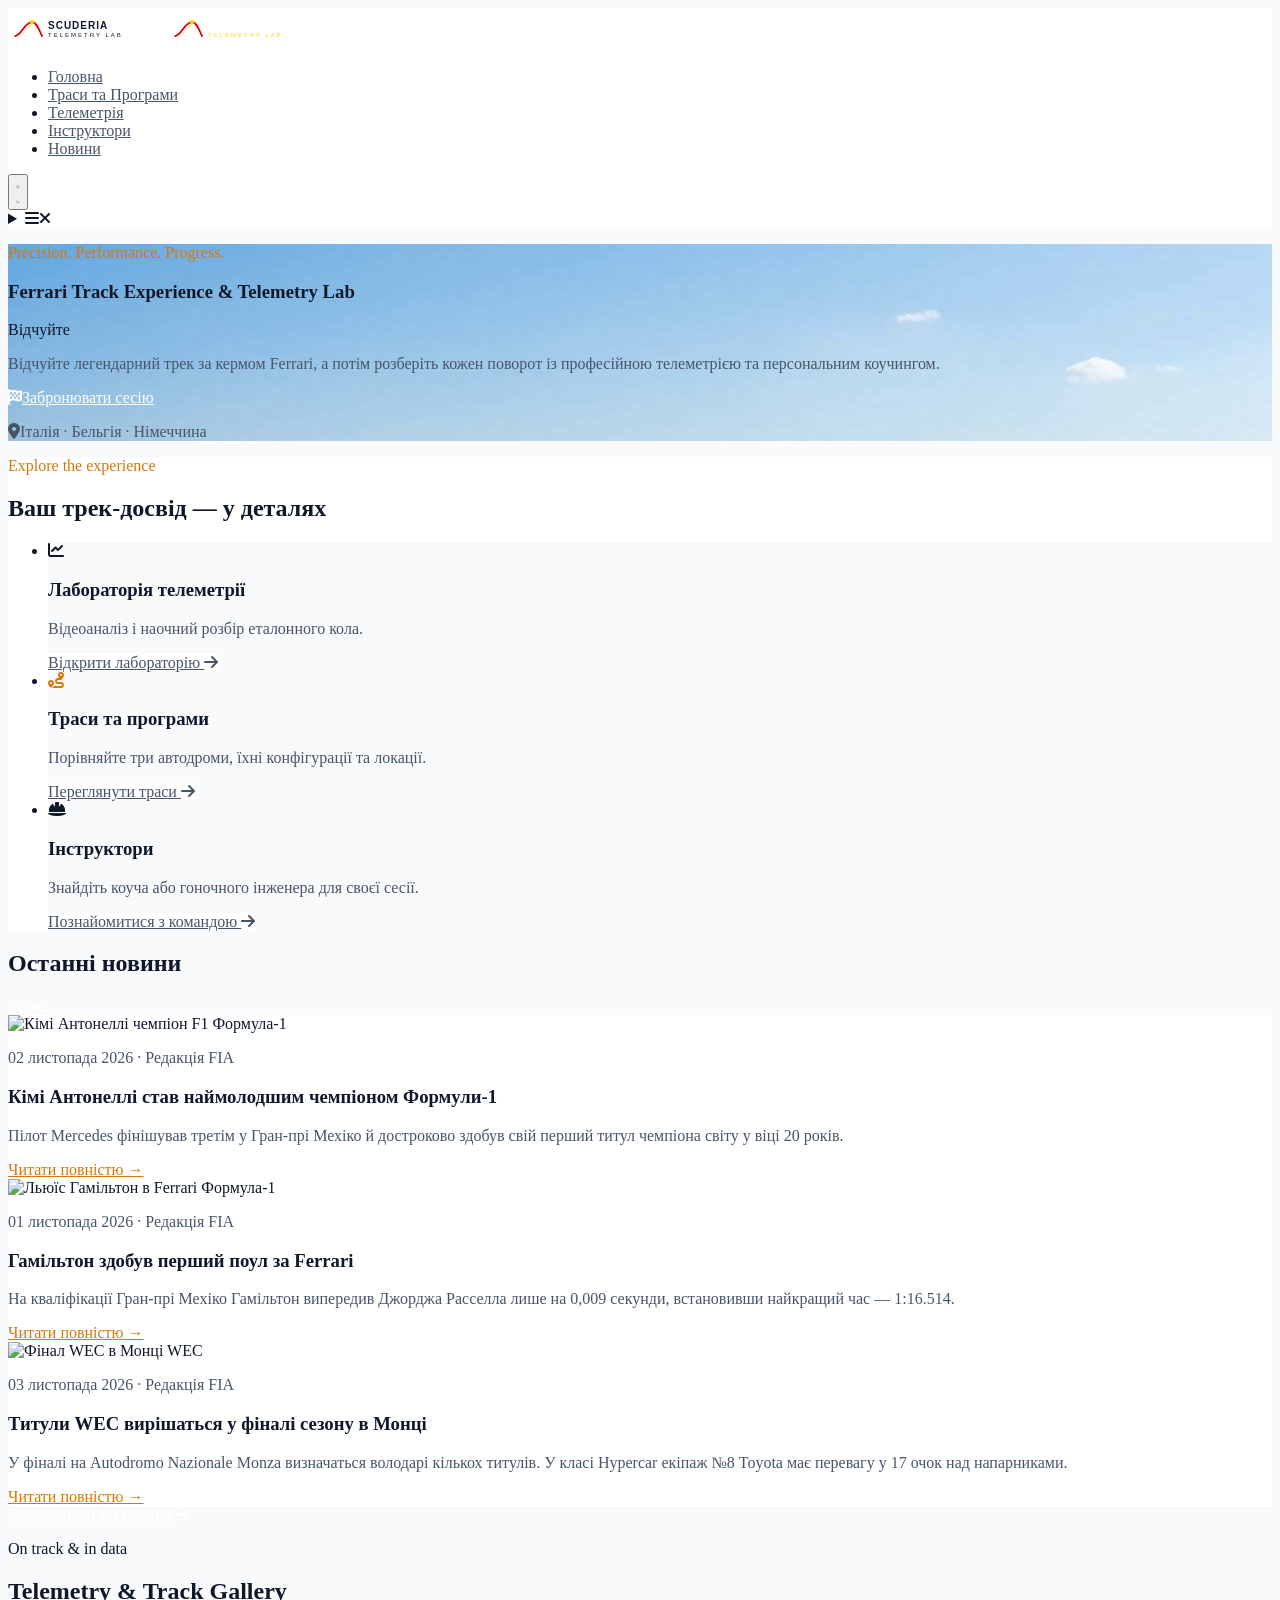
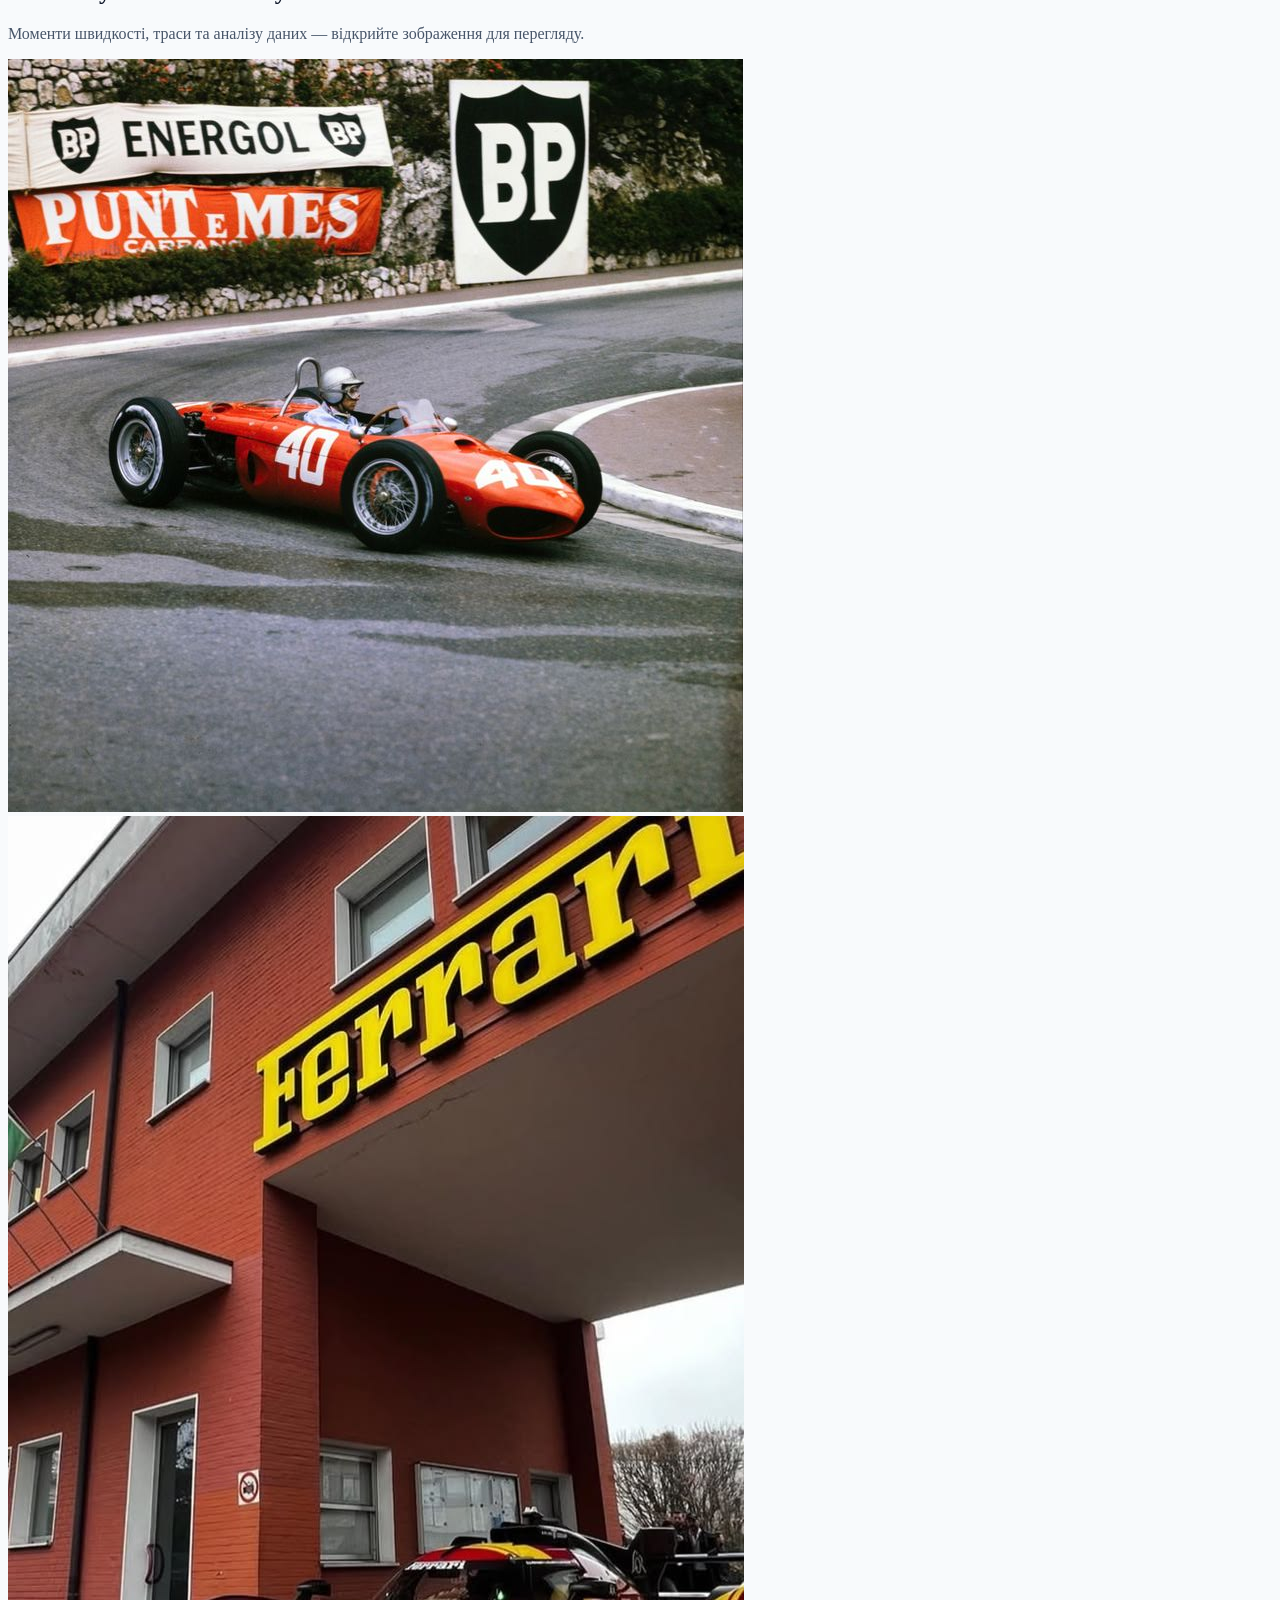
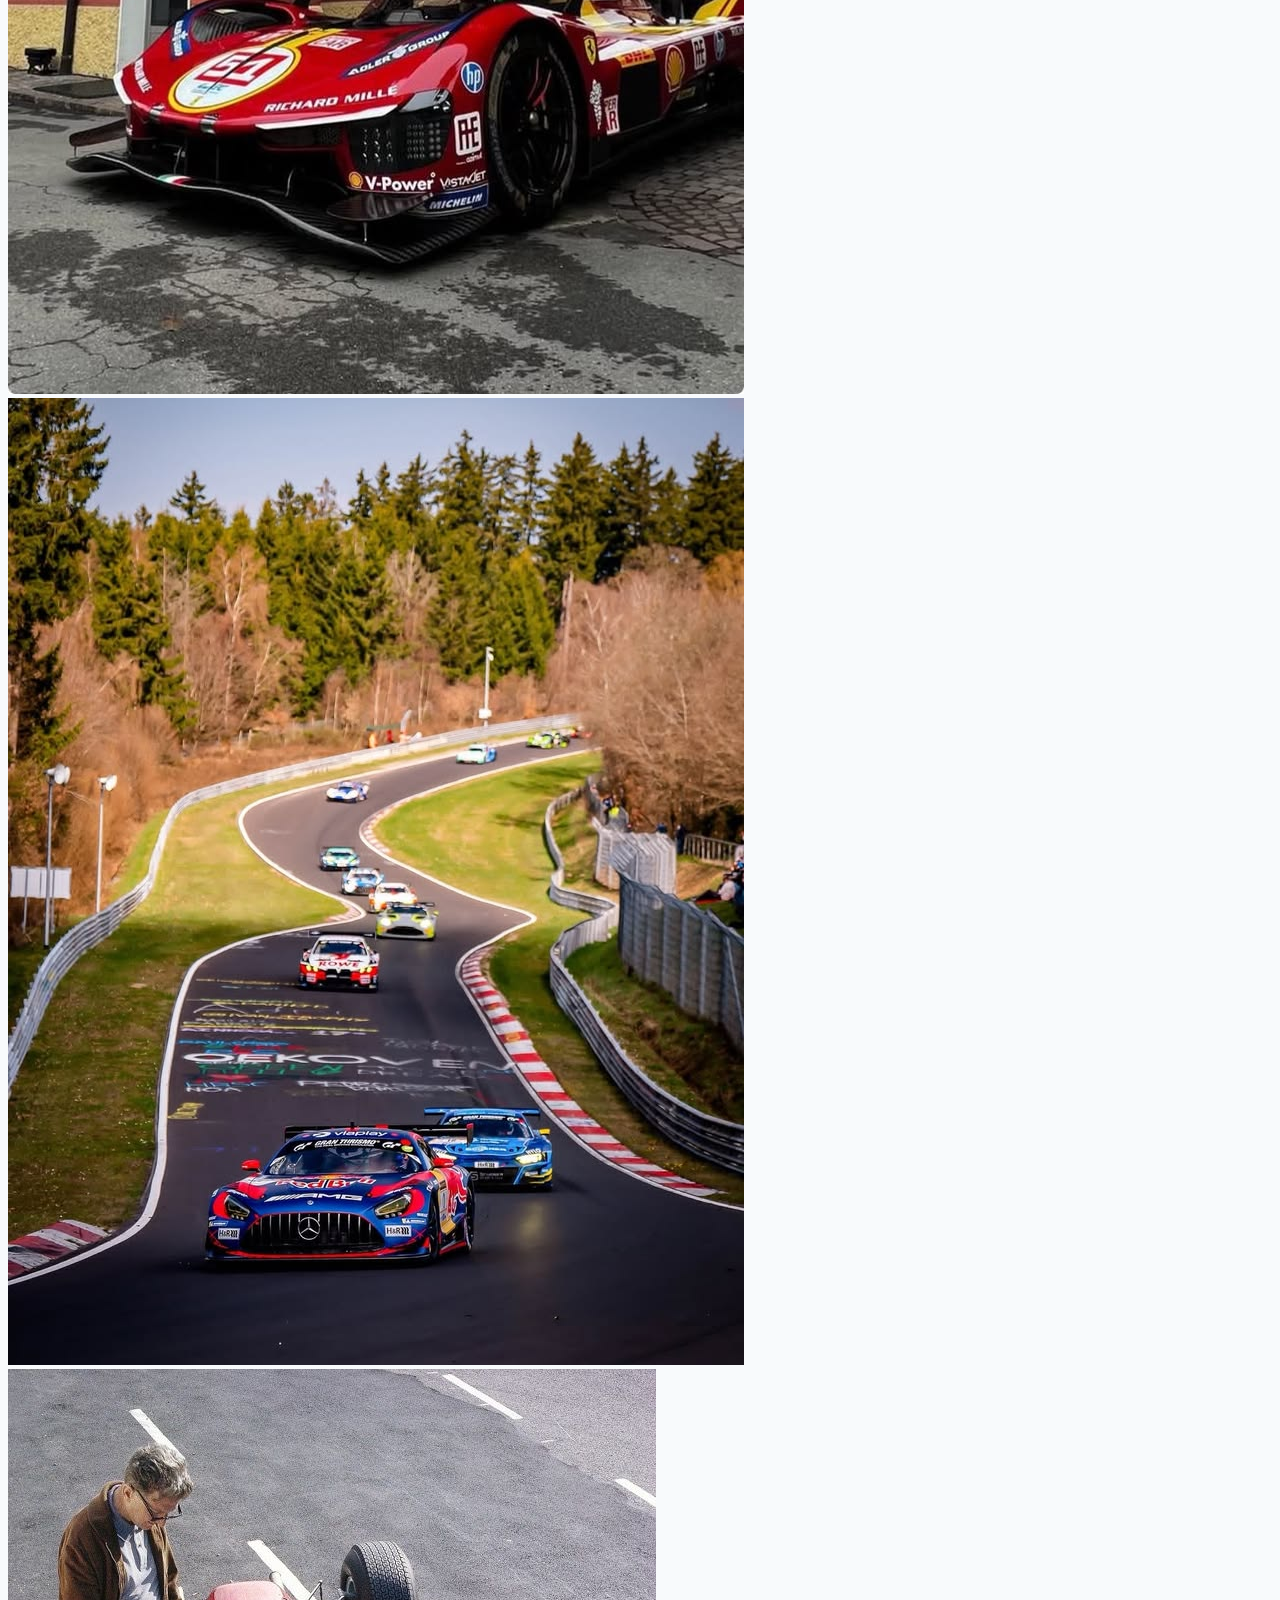
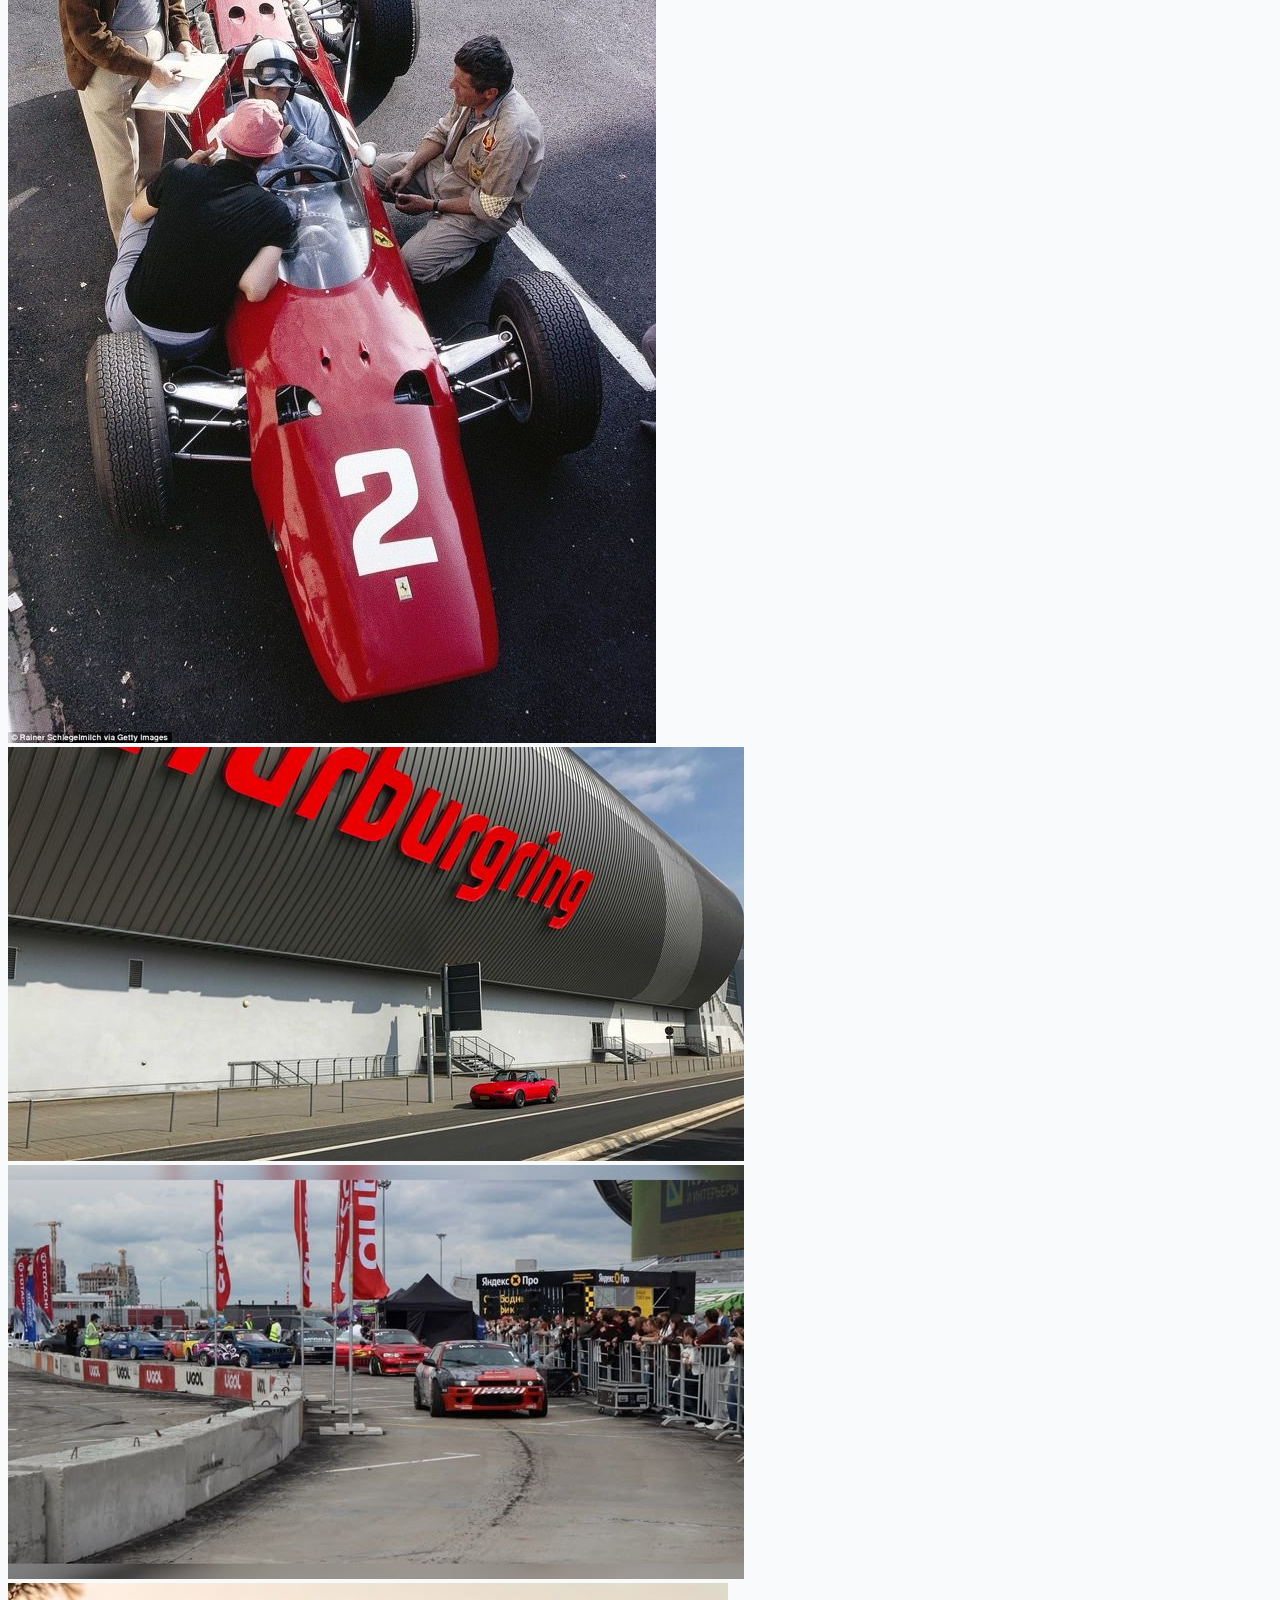
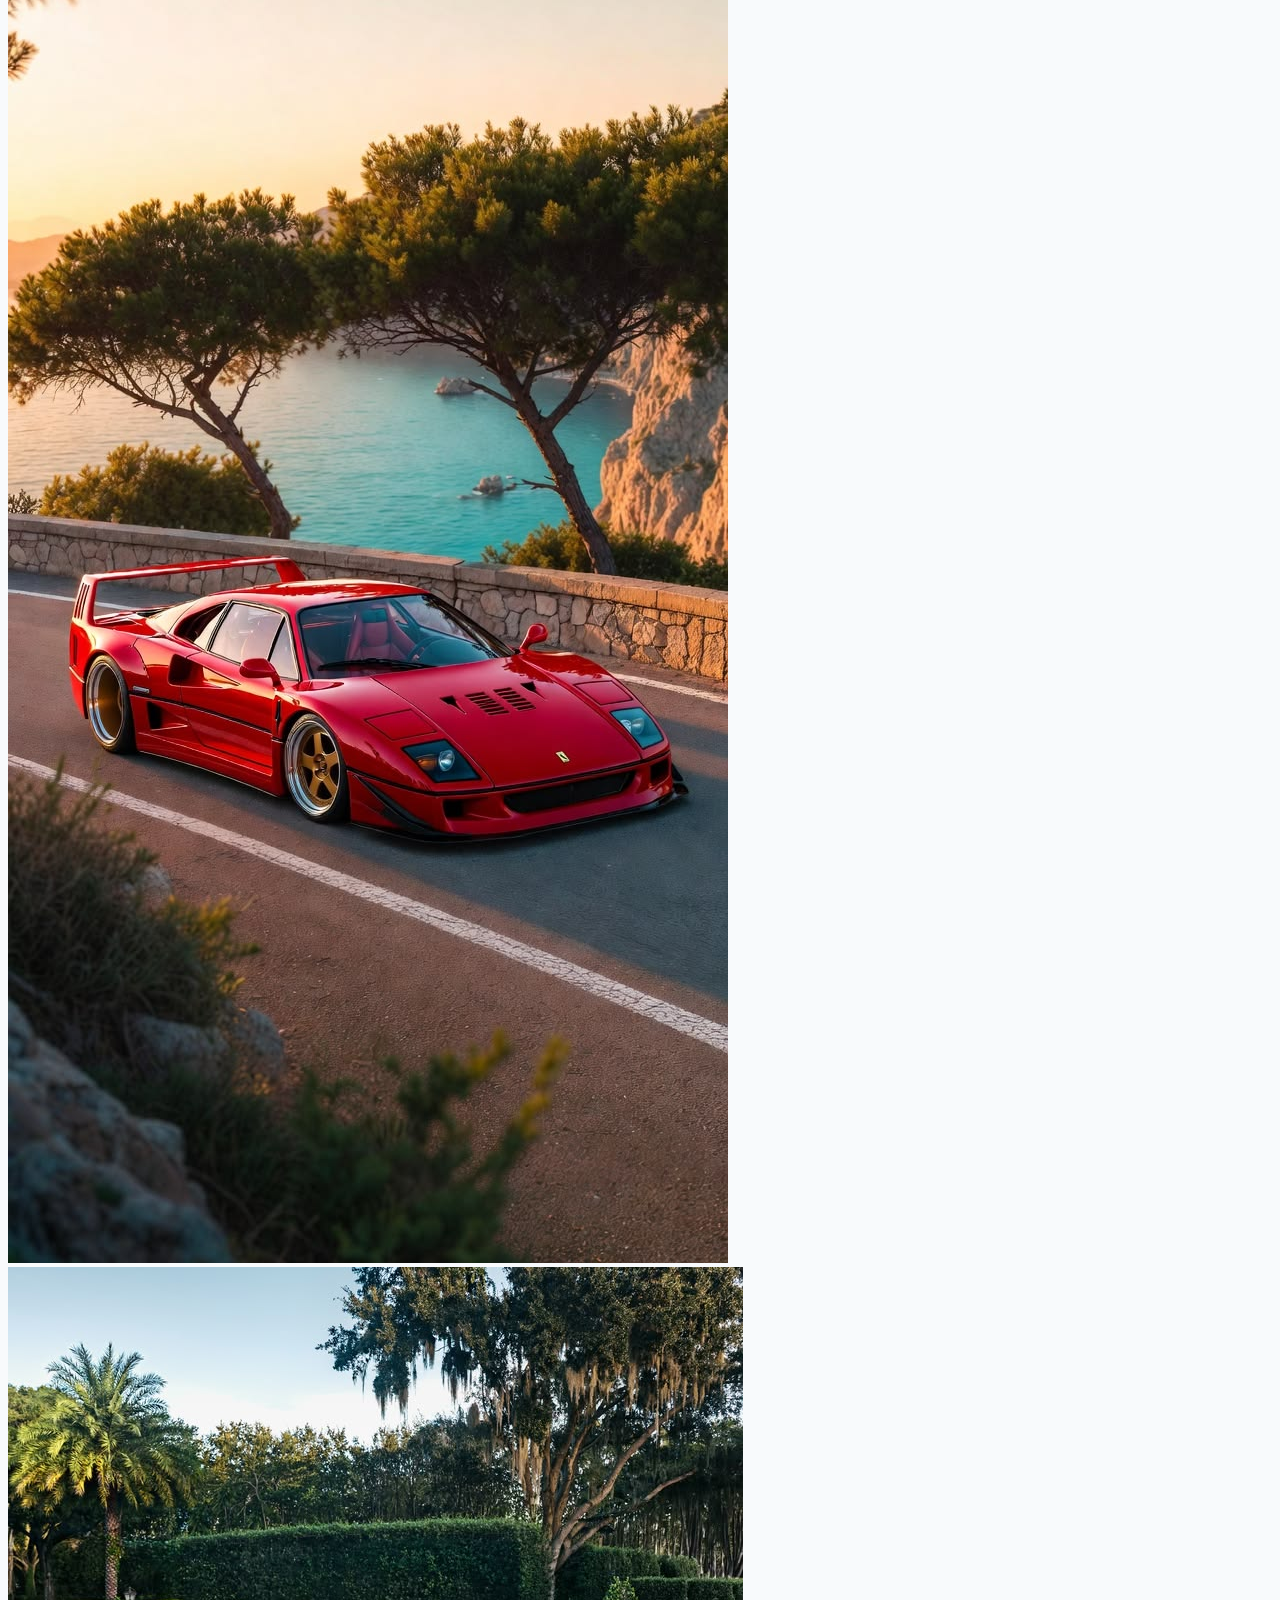
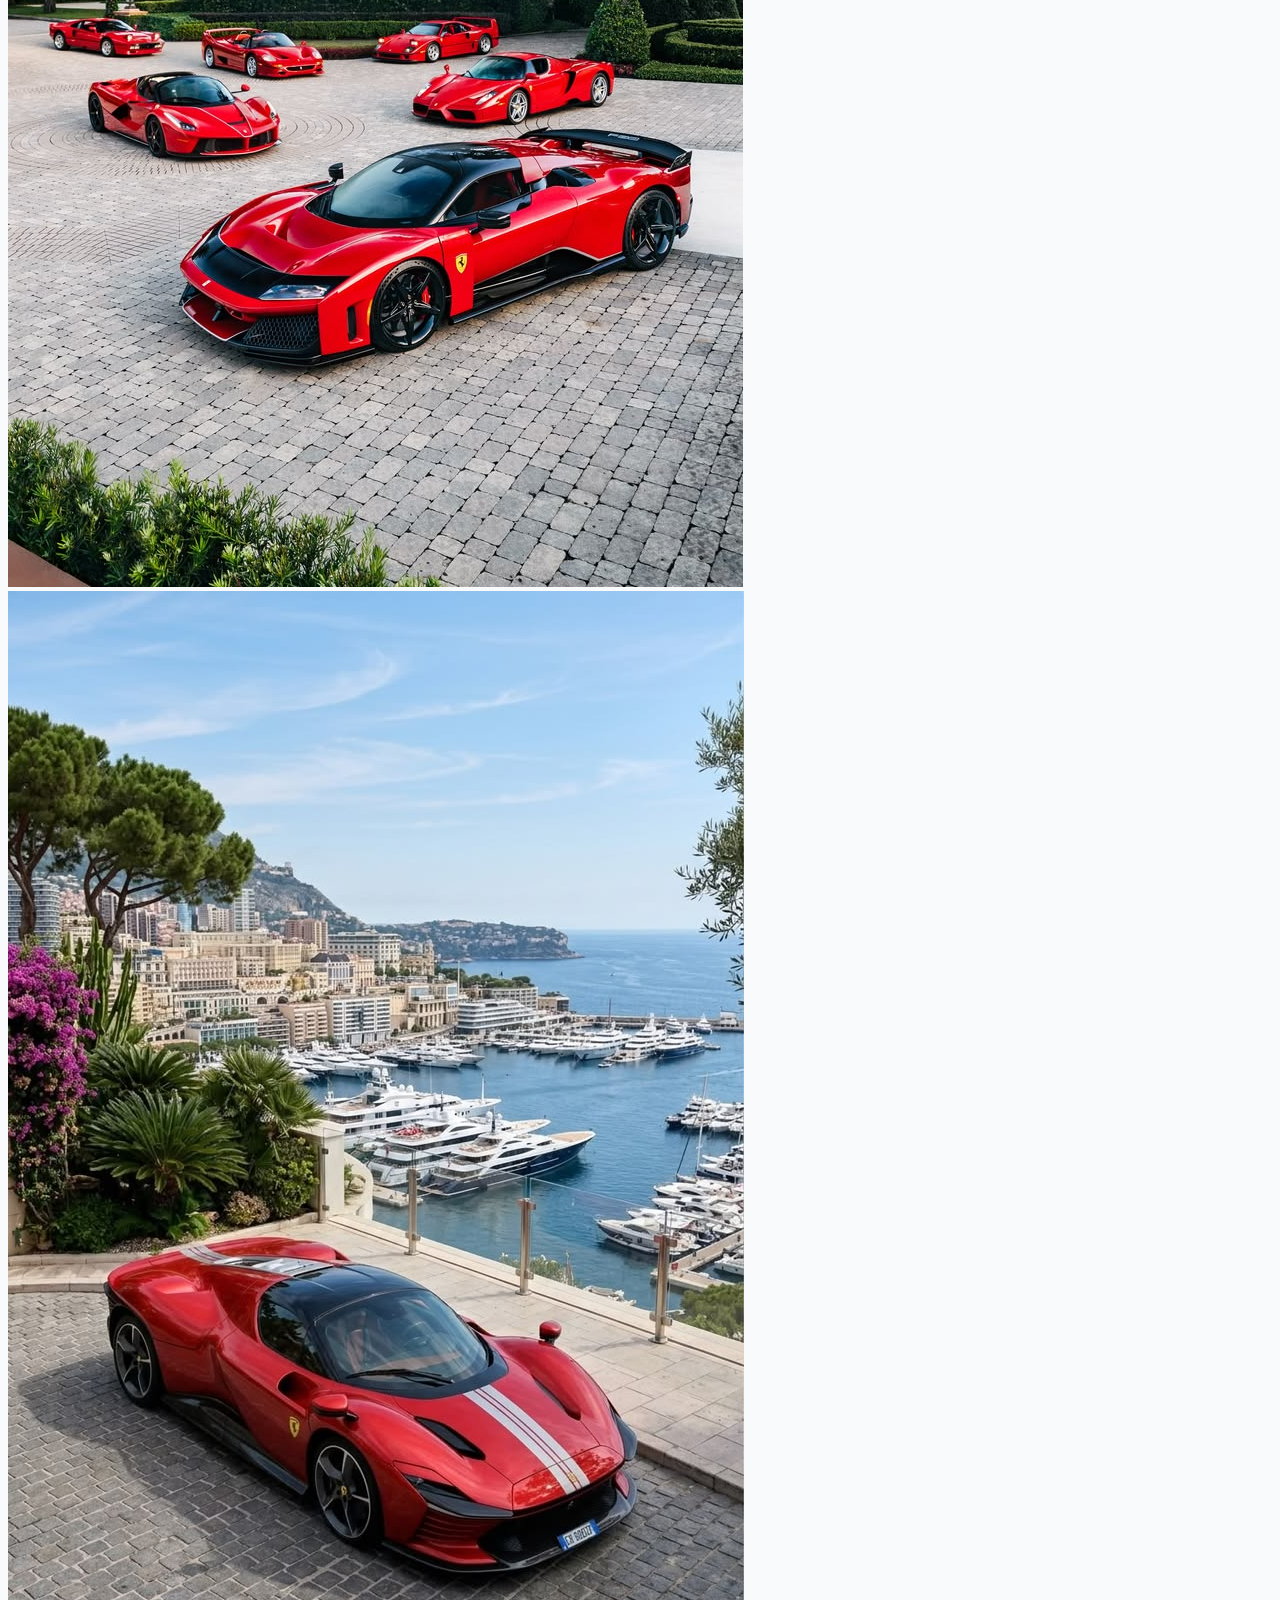
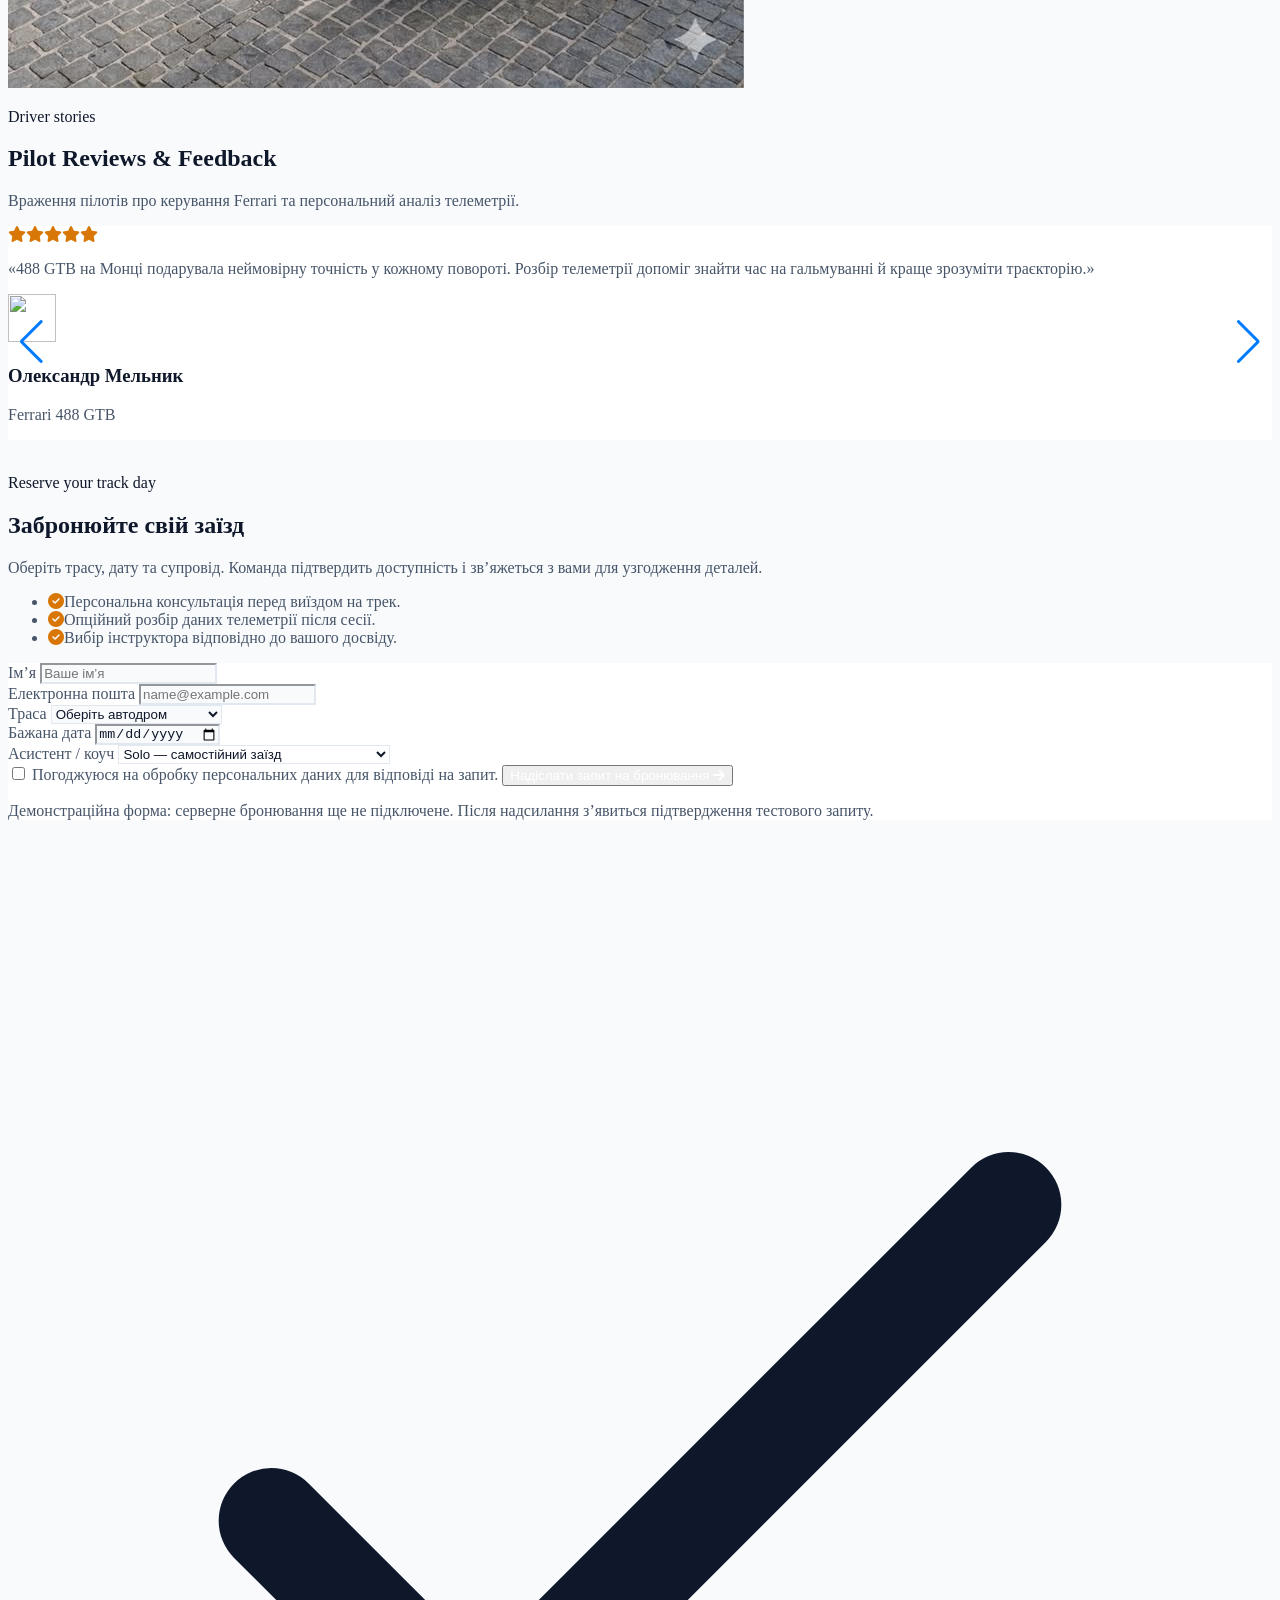
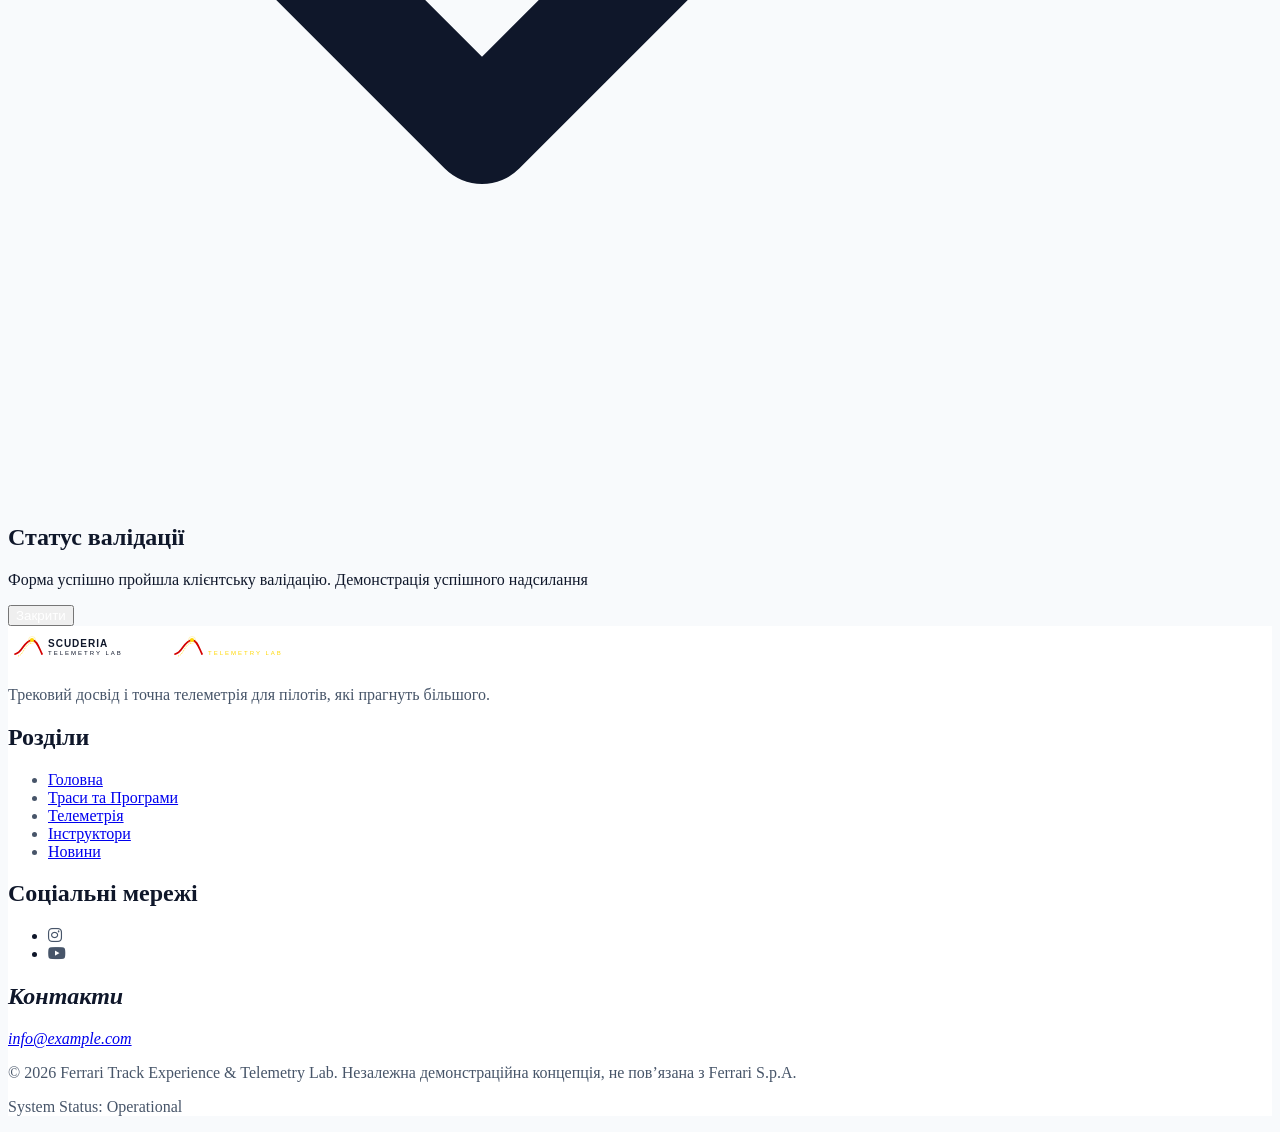
==== commit 47cfd366: "style: долучено локальні зображення з папки js до галереї" ====
--- a/index.html
+++ b/index.html
@@ -181,15 +181,33 @@
           <h2 id="gallery-title" class="mt-3 font-[Space_Grotesk] text-3xl font-bold sm:text-4xl">Telemetry &amp; Track Gallery</h2>
           <p class="mx-auto mt-4 max-w-2xl text-slate-400">Моменти швидкості, траси та аналізу даних — відкрийте зображення для перегляду.</p>
         </div>
-        <div class="grid grid-cols-1 md:grid-cols-3 gap-6 max-w-6xl mx-auto px-4">
-          <a href="https://images.unsplash.com/photo-1503736334956-4c8f8e92946d?auto=format&amp;fit=crop&amp;w=1920&amp;q=90" data-fancybox="ferrari-gallery" data-caption="Ferrari на трасі — швидкість і точність у кожному повороті">
-            <img class="rounded-xl shadow-lg hover:scale-[1.03] transition duration-300 w-full h-64 object-cover cursor-zoom-in border border-slate-800" src="https://images.unsplash.com/photo-1503736334956-4c8f8e92946d?auto=format&amp;fit=crop&amp;w=900&amp;h=600&amp;q=85" alt="Спортивний автомобіль на гоночній трасі" width="900" height="600" loading="lazy">
-          </a>
-          <a href="https://images.unsplash.com/photo-1518770660439-4636190af475?auto=format&amp;fit=crop&amp;w=1920&amp;q=90" data-fancybox="ferrari-gallery" data-caption="Аналіз телеметрії — дані кожного кола">
-            <img class="rounded-xl shadow-lg hover:scale-[1.03] transition duration-300 w-full h-64 object-cover cursor-zoom-in border border-slate-800" src="https://images.unsplash.com/photo-1518770660439-4636190af475?auto=format&amp;fit=crop&amp;w=900&amp;h=600&amp;q=85" alt="Електронні компоненти для аналізу даних і телеметрії" width="900" height="600" loading="lazy">
-          </a>
-          <a href="https://images.unsplash.com/photo-1506157786151-b8491531f063?auto=format&amp;fit=crop&amp;w=1920&amp;q=90" data-fancybox="ferrari-gallery" data-caption="Гоночна траса — підготовка до наступного заїзду">
-            <img class="rounded-xl shadow-lg hover:scale-[1.03] transition duration-300 w-full h-64 object-cover cursor-zoom-in border border-slate-800" src="https://images.unsplash.com/photo-1506157786151-b8491531f063?auto=format&amp;fit=crop&amp;w=900&amp;h=600&amp;q=85" alt="Траса та глядачі під час гоночного заходу" width="900" height="600" loading="lazy">
+        <div class="grid grid-cols-1 md:grid-cols-3 gap-6 max-h-[34rem] overflow-y-auto overscroll-contain pr-2" tabindex="0" aria-label="Галерея фотографій — прокрутіть, щоб переглянути всі зображення">
+          <a href="./assets/galery/Ferrari%20156.jpg" data-fancybox="ferrari-gallery" data-caption="Ferrari 156 — легенда гоночної історії">
+            <img class="rounded-xl shadow-lg hover:scale-[1.03] transition duration-300 w-full h-64 object-cover cursor-zoom-in border border-slate-800" src="./assets/galery/Ferrari%20156.jpg" alt="Ferrari 156 на гоночній трасі" loading="lazy">
+          </a>
+          <a href="./assets/galery/Ferrari%20wallpaper.jpg" data-fancybox="ferrari-gallery" data-caption="Ferrari — культовий дизайн і швидкість">
+            <img class="rounded-xl shadow-lg hover:scale-[1.03] transition duration-300 w-full h-64 object-cover cursor-zoom-in border border-slate-800" src="./assets/galery/Ferrari%20wallpaper.jpg" alt="Автомобіль Ferrari" loading="lazy">
+          </a>
+          <a href="./assets/galery/Max%20Verstappen%20%F0%9F%91%91.jpg" data-fancybox="ferrari-gallery" data-caption="Мить із світу автоспорту">
+            <img class="rounded-xl shadow-lg hover:scale-[1.03] transition duration-300 w-full h-64 object-cover cursor-zoom-in border border-slate-800" src="./assets/galery/Max%20Verstappen%20%F0%9F%91%91.jpg" alt="Пілот під час гоночного вікенду" loading="lazy">
+          </a>
+          <a href="./assets/galery/Monza,%20Italy,%20September,%201964_%20John%20Surtees%20in%20the%20Ferrari%201512%20during%20practice_.jpg" data-fancybox="ferrari-gallery" data-caption="Монца, 1964 — Джон Сертіс за кермом Ferrari 1512">
+            <img class="rounded-xl shadow-lg hover:scale-[1.03] transition duration-300 w-full h-64 object-cover cursor-zoom-in border border-slate-800" src="./assets/galery/Monza,%20Italy,%20September,%201964_%20John%20Surtees%20in%20the%20Ferrari%201512%20during%20practice_.jpg" alt="Джон Сертіс за кермом Ferrari 1512 під час практики в Монці" loading="lazy">
+          </a>
+          <a href="./assets/galery/Op%20deze%20datum%20gaat%20de%20N%C3%BCrburgring%20weer%20open%20voor%20iedereen.jpg" data-fancybox="ferrari-gallery" data-caption="Нюрбургринг — легендарна траса для пілотів">
+            <img class="rounded-xl shadow-lg hover:scale-[1.03] transition duration-300 w-full h-64 object-cover cursor-zoom-in border border-slate-800" src="./assets/galery/Op%20deze%20datum%20gaat%20de%20N%C3%BCrburgring%20weer%20open%20voor%20iedereen.jpg" alt="Траса Нюрбургринг" loading="lazy">
+          </a>
+          <a href="./assets/galery/%D0%90%D0%B2%D1%82%D0%BE%D0%BC%D0%BE%D0%B1%D0%B8%D0%BB%D1%8C%D0%BD%D1%8B%D0%B9%20%D1%84%D0%B5%D1%81%D1%82%D0%B8%D0%B2%D0%B0%D0%BB%D1%8C%20UGOL%20DRIFT%20%26%20MEET%20%D0%B2%20%D0%9A%D0%B0%D0%B7%D0%B0%D0%BD%D0%B8.jpg" data-fancybox="ferrari-gallery" data-caption="Автомобільний фестиваль UGOL DRIFT &amp; MEET">
+            <img class="rounded-xl shadow-lg hover:scale-[1.03] transition duration-300 w-full h-64 object-cover cursor-zoom-in border border-slate-800" src="./assets/galery/%D0%90%D0%B2%D1%82%D0%BE%D0%BC%D0%BE%D0%B1%D0%B8%D0%BB%D1%8C%D0%BD%D1%8B%D0%B9%20%D1%84%D0%B5%D1%81%D1%82%D0%B8%D0%B2%D0%B0%D0%BB%D1%8C%20UGOL%20DRIFT%20%26%20MEET%20%D0%B2%20%D0%9A%D0%B0%D0%B7%D0%B0%D0%BD%D0%B8.jpg" alt="Автомобільний фестиваль і дрифт" loading="lazy">
+          </a>
+          <a href="./assets/galery/%D0%91%D0%B5%D0%B7%20%D0%BD%D0%B0%D0%B7%D0%B2%D0%B0%D0%BD%D0%B8%D1%8F.jpg" data-fancybox="ferrari-gallery" data-caption="Гоночний автомобіль на трасі">
+            <img class="rounded-xl shadow-lg hover:scale-[1.03] transition duration-300 w-full h-64 object-cover cursor-zoom-in border border-slate-800" src="./assets/galery/%D0%91%D0%B5%D0%B7%20%D0%BD%D0%B0%D0%B7%D0%B2%D0%B0%D0%BD%D0%B8%D1%8F.jpg" alt="Гоночний автомобіль" loading="lazy">
+          </a>
+          <a href="./assets/galery/%D0%91%D0%B5%D0%B7%20%D0%BD%D0%B0%D0%B7%D0%B2%D0%B0%D0%BD%D0%B8%D1%8F%20(1).jpg" data-fancybox="ferrari-gallery" data-caption="Заїзд на гоночній трасі">
+            <img class="rounded-xl shadow-lg hover:scale-[1.03] transition duration-300 w-full h-64 object-cover cursor-zoom-in border border-slate-800" src="./assets/galery/%D0%91%D0%B5%D0%B7%20%D0%BD%D0%B0%D0%B7%D0%B2%D0%B0%D0%BD%D0%B8%D1%8F%20(1).jpg" alt="Гоночний заїзд на трасі" loading="lazy">
+          </a>
+          <a href="./assets/galery/%D0%91%D0%B5%D0%B7%20%D0%BD%D0%B0%D0%B7%D0%B2%D0%B0%D0%BD%D0%B8%D1%8F%20(2).jpg" data-fancybox="ferrari-gallery" data-caption="Автомобільний спорт — швидкість і майстерність">
+            <img class="rounded-xl shadow-lg hover:scale-[1.03] transition duration-300 w-full h-64 object-cover cursor-zoom-in border border-slate-800" src="./assets/galery/%D0%91%D0%B5%D0%B7%20%D0%BD%D0%B0%D0%B7%D0%B2%D0%B0%D0%BD%D0%B8%D1%8F%20(2).jpg" alt="Автомобільний спорт на гоночній трасі" loading="lazy">
           </a>
         </div>
       </div>
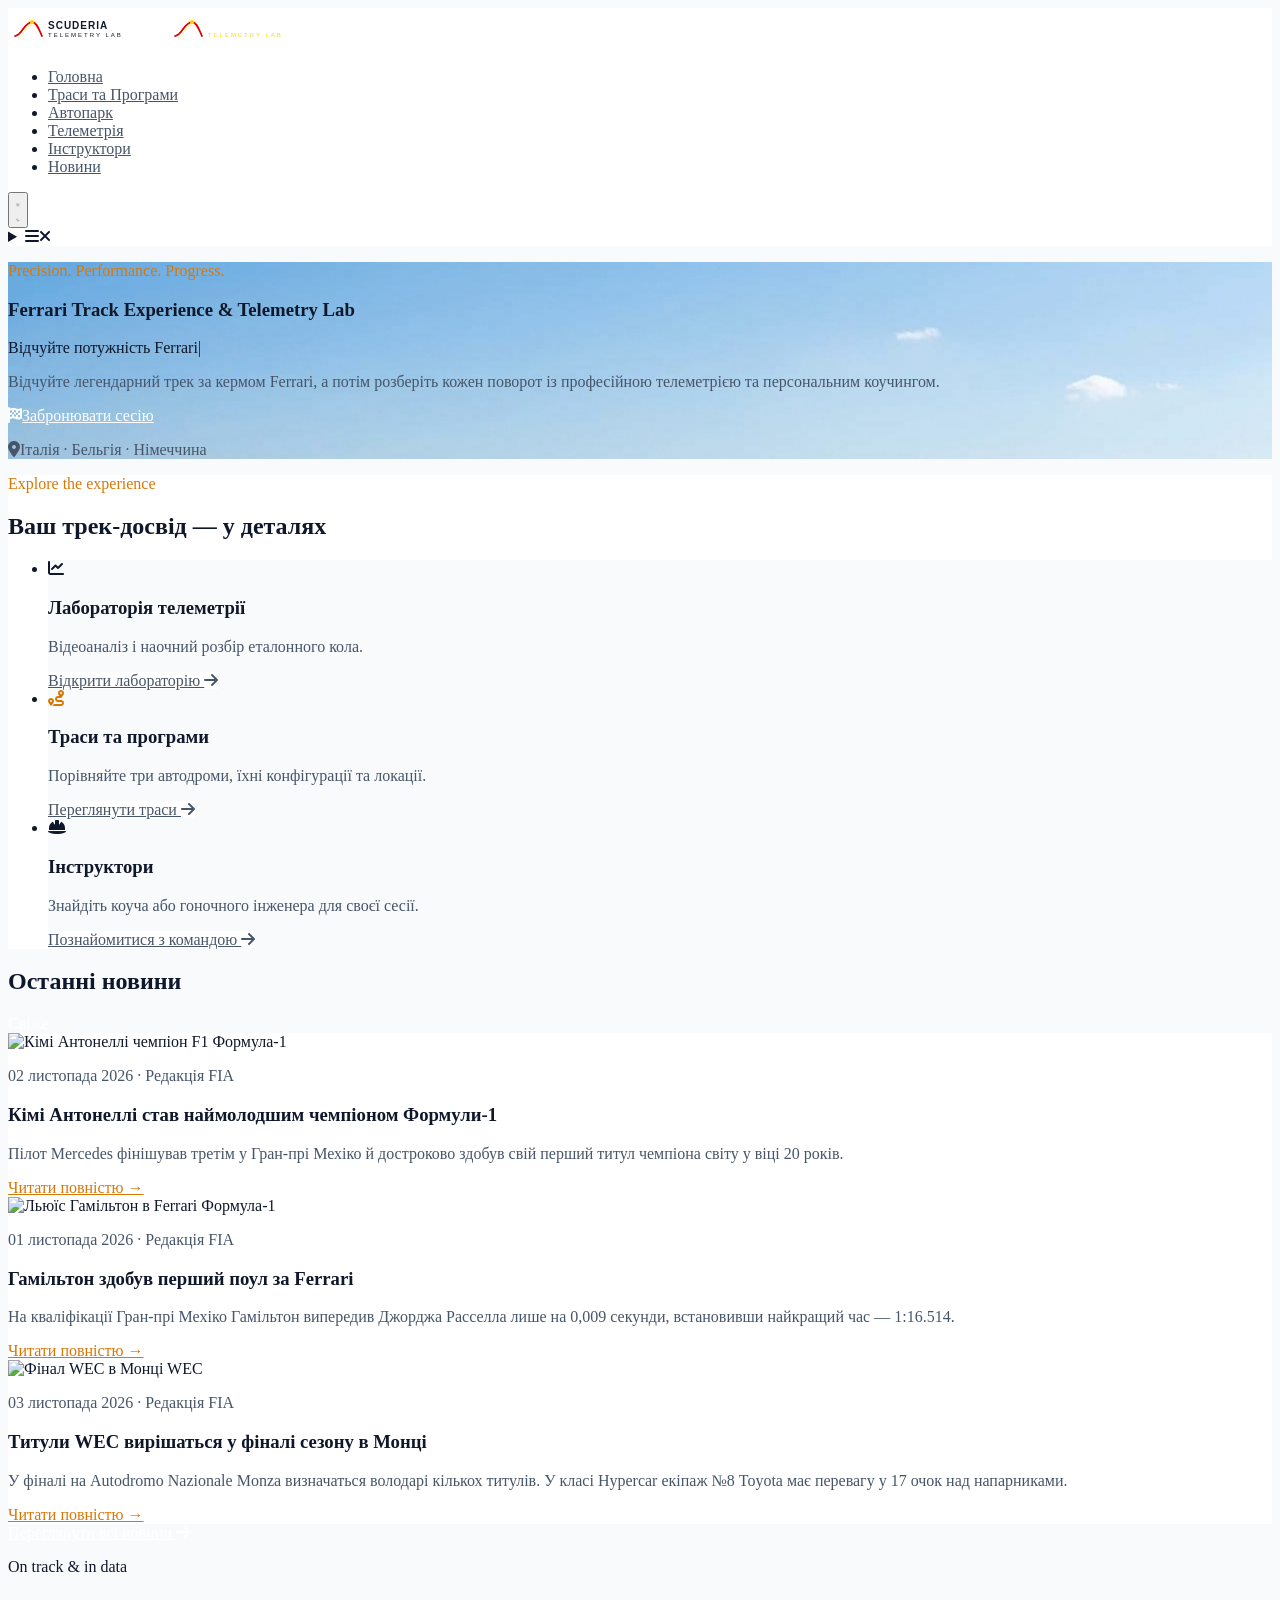
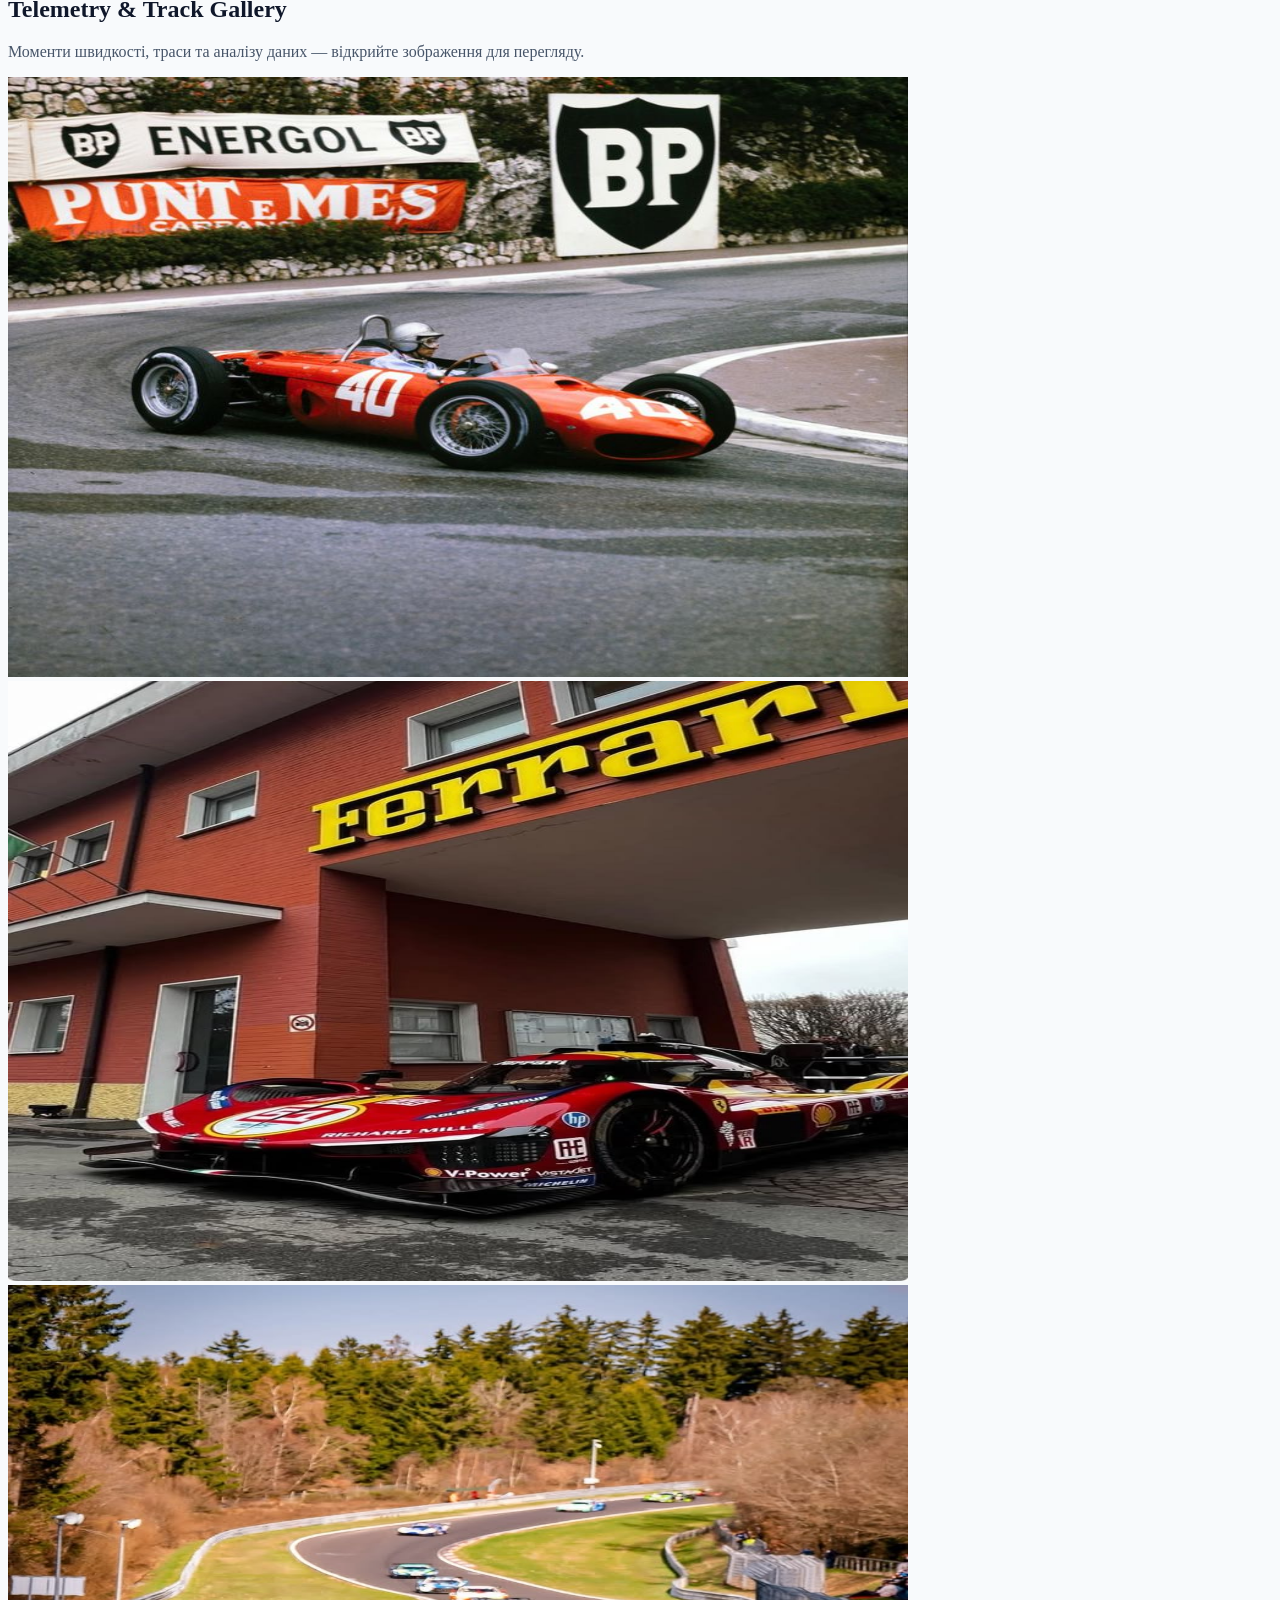
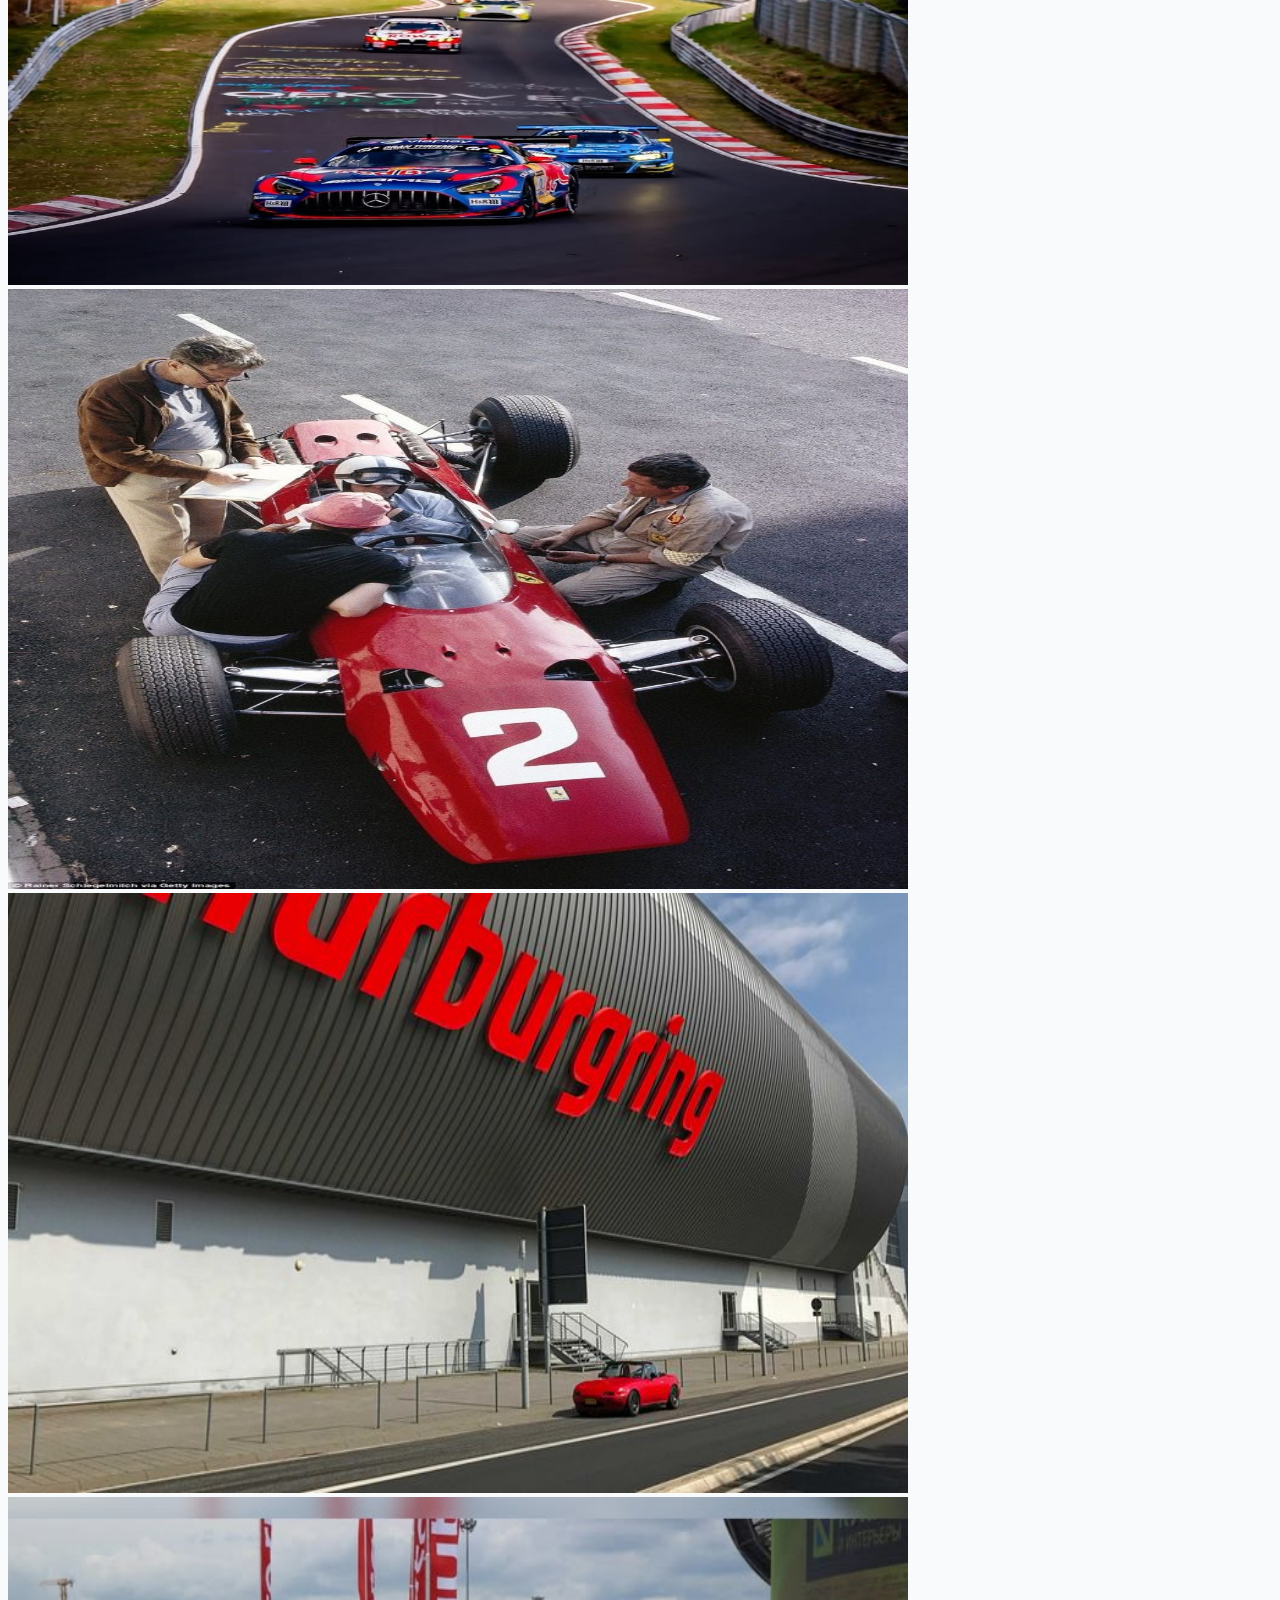
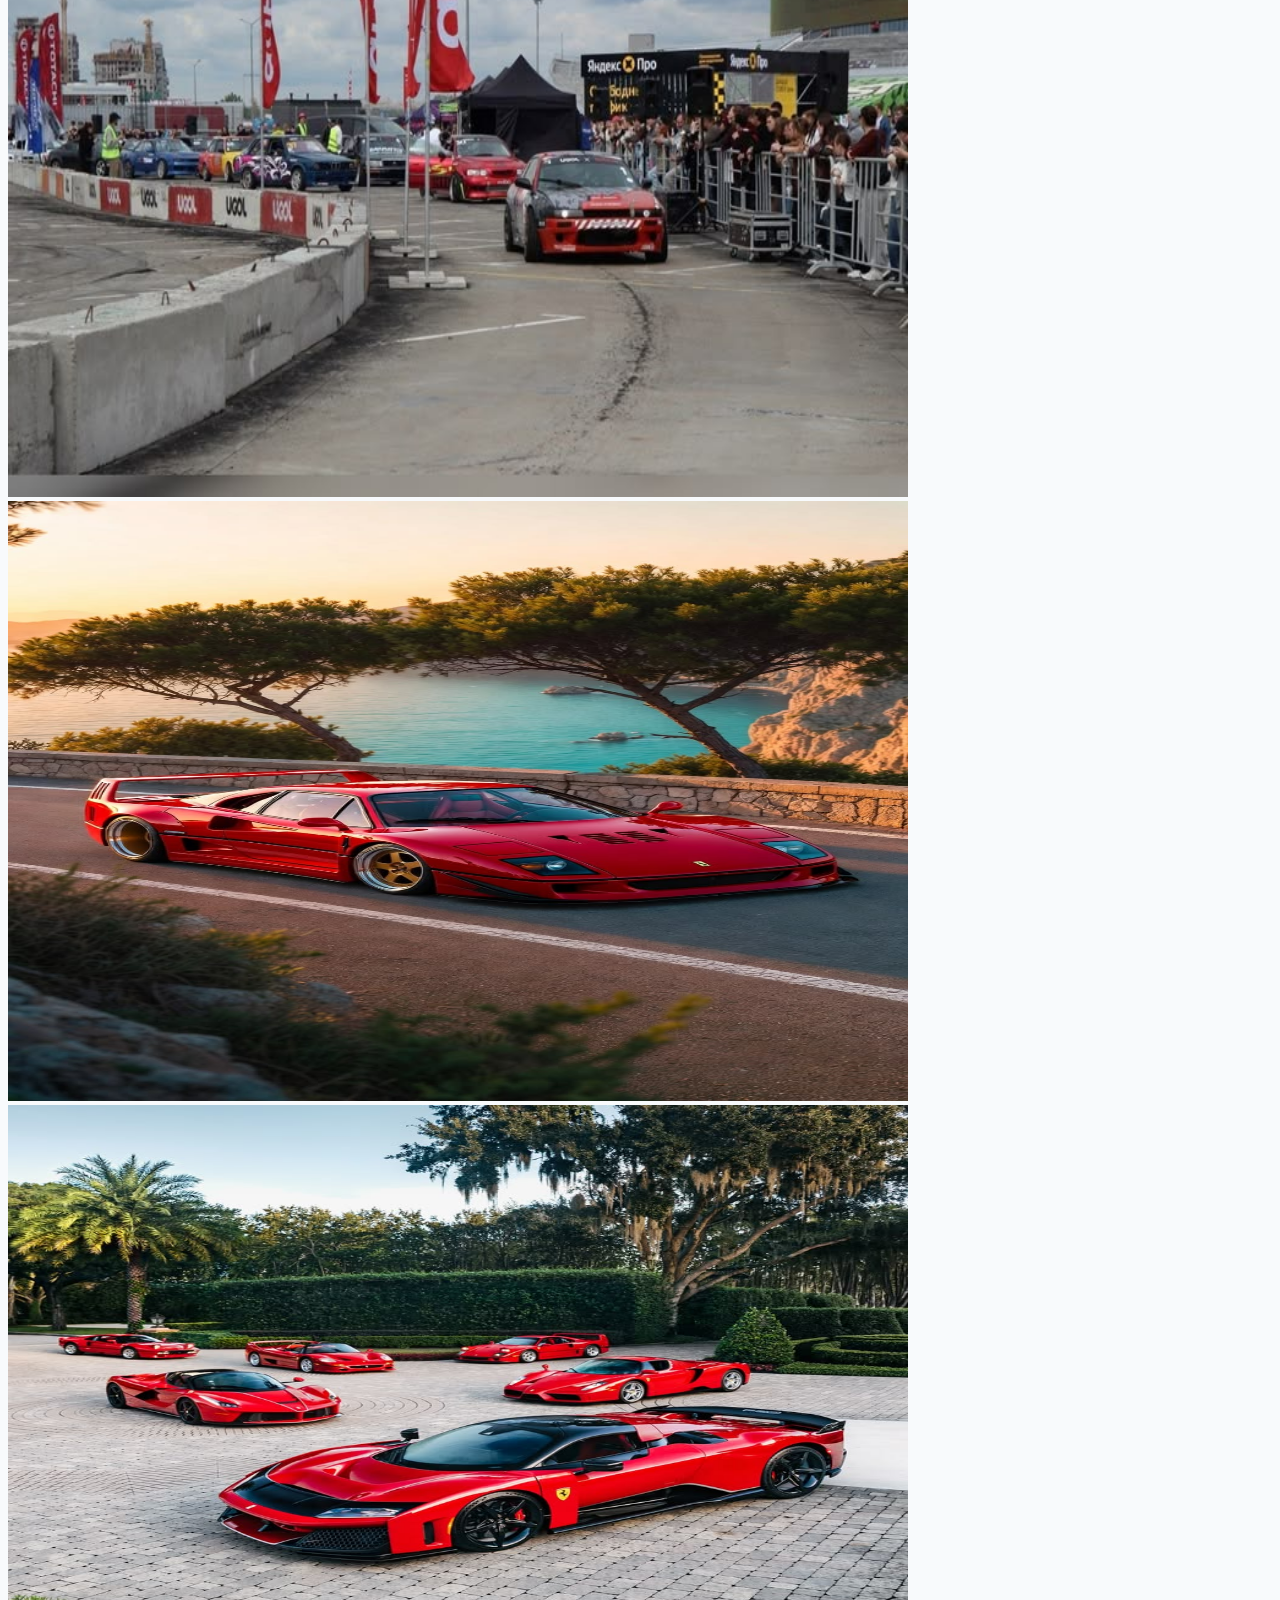
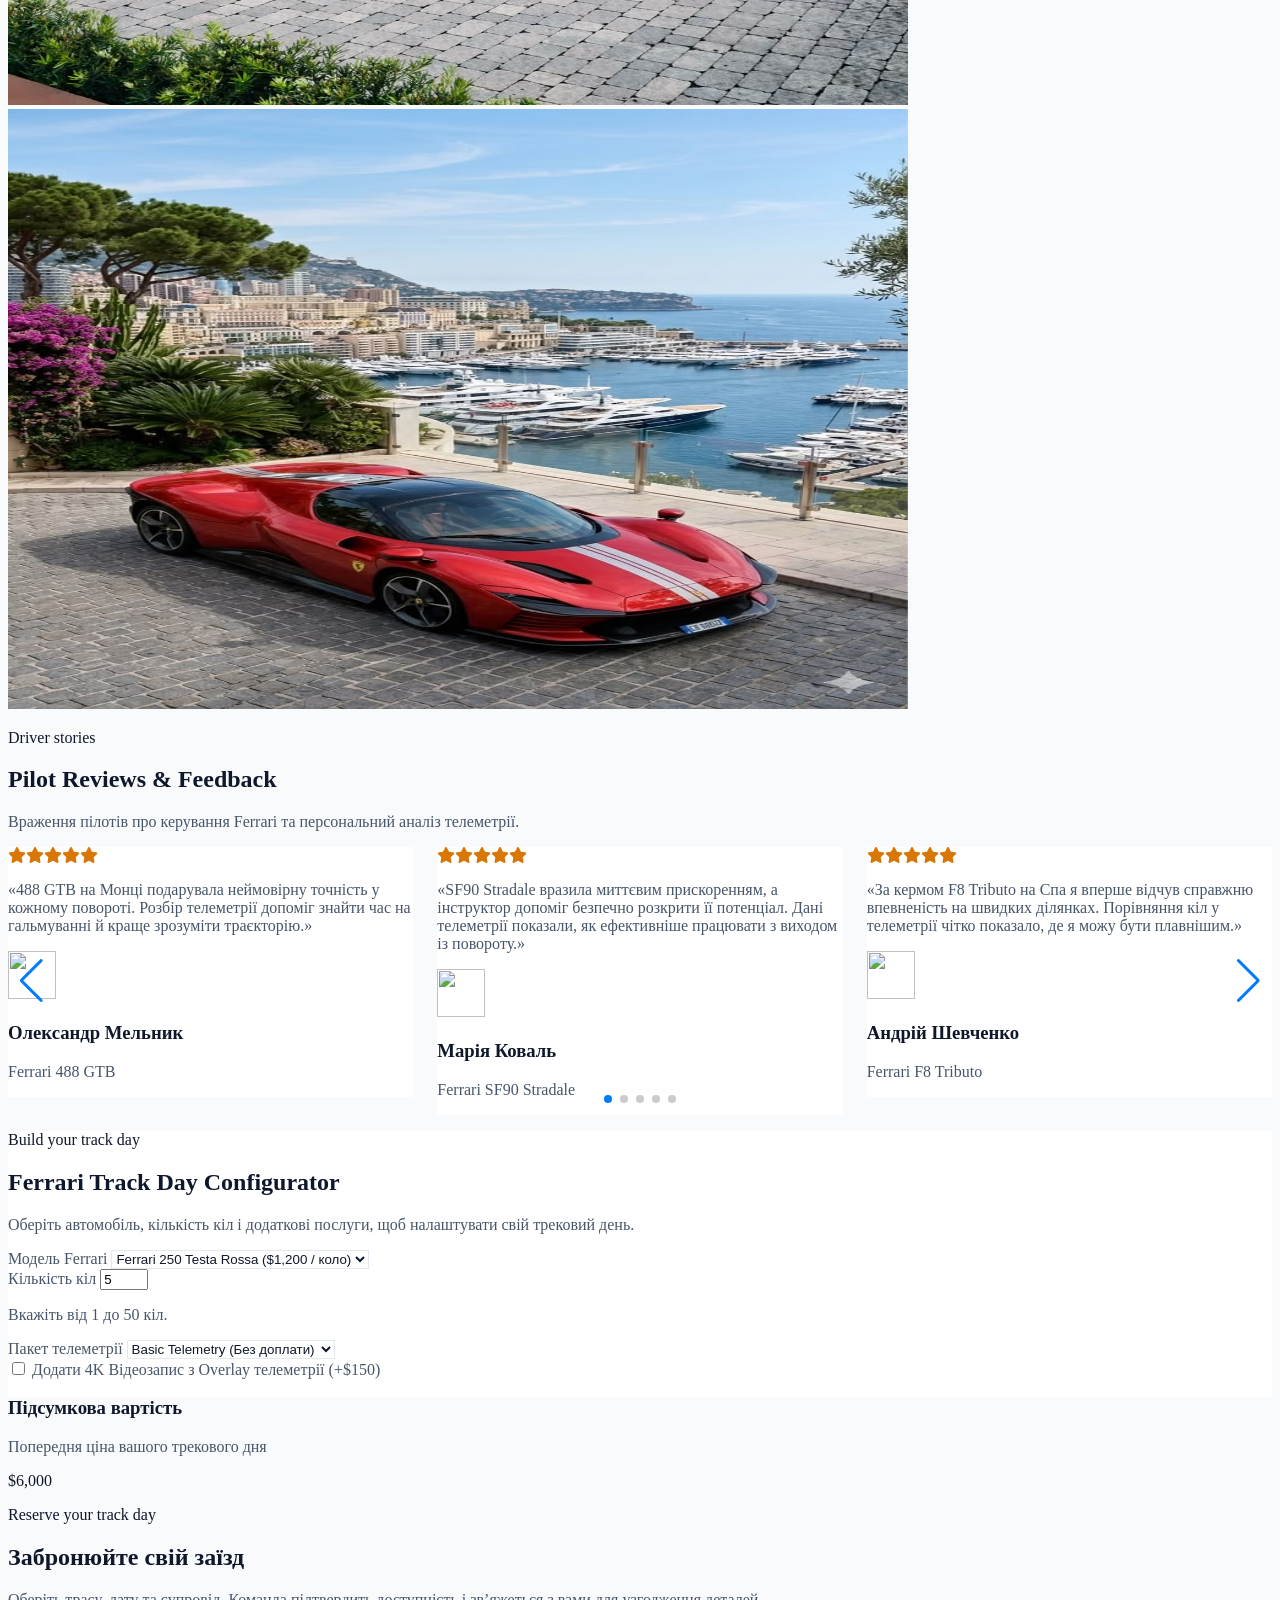
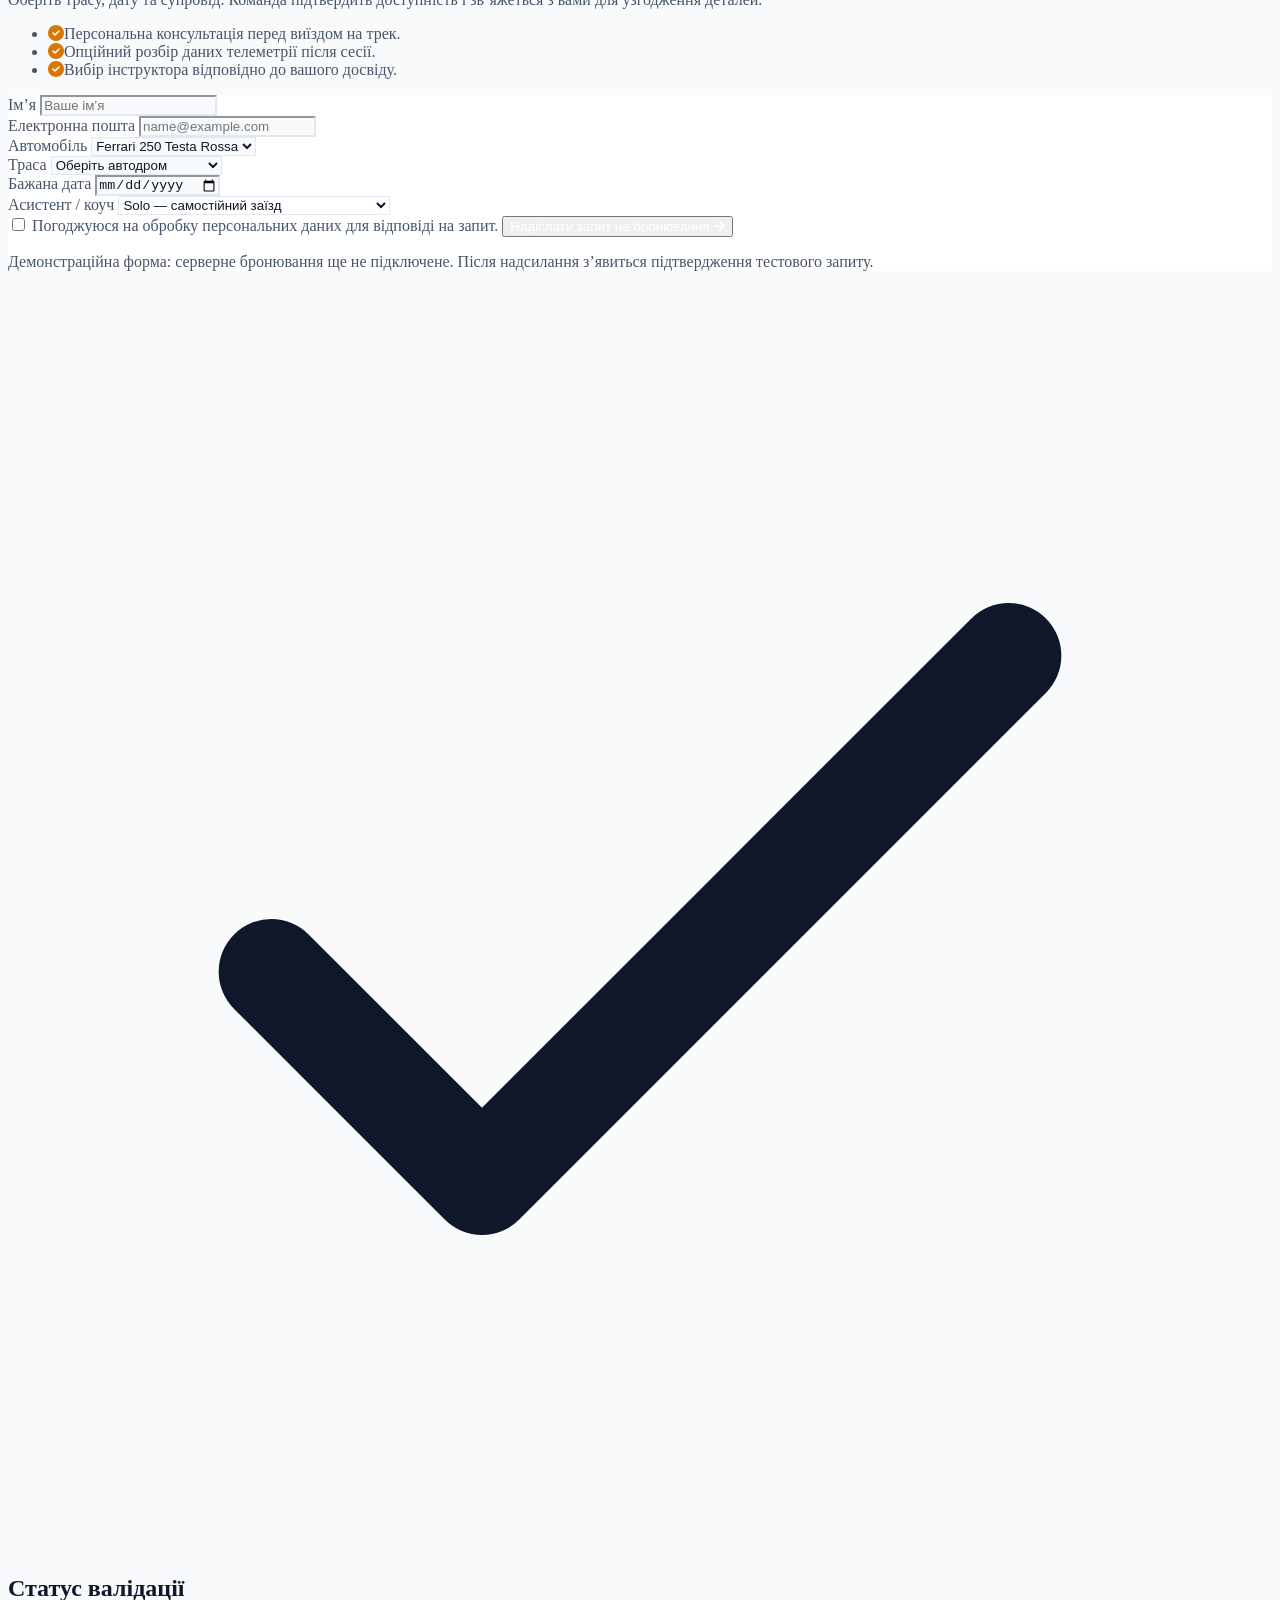
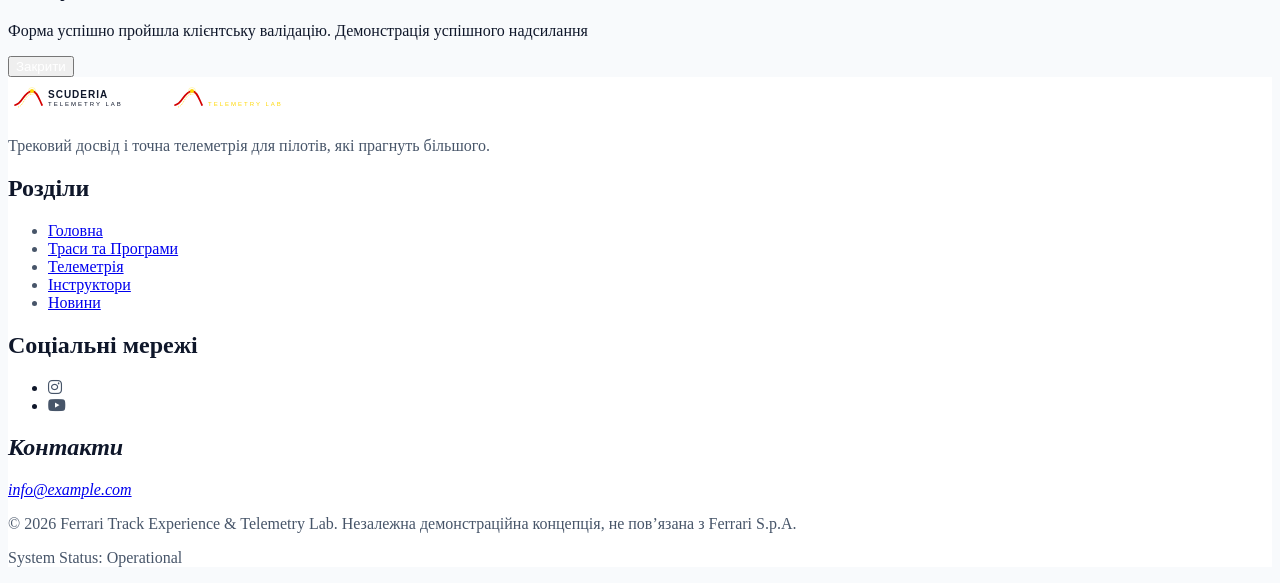
==== commit 30a41d9d: "feat: complete Lab 11 Ferrari Track Day Configurator, QA fixes & docs" ====
--- a/index.html
+++ b/index.html
@@ -24,7 +24,7 @@
       --color-brand-hover: #FF1E1E;
     }
   </style>
-  <script src="https://cdn.tailwindcss.com?plugins=line-clamp"></script>
+  <script src="https://cdn.tailwindcss.com"></script>
   <script>
     tailwind.config = {
       darkMode: "class",
@@ -37,9 +37,10 @@
       }
     };
   </script>
+  <script type="module" src="https://ajax.googleapis.com/ajax/libs/model-viewer/3.5.0/model-viewer.min.js"></script>
   <script src="js/theme-toggle.js" defer></script>
-  <link rel="stylesheet" href="https://cdn.jsdelivr.net/npm/swiper@11/swiper-bundle.min.css">
-  <link rel="stylesheet" href="https://cdn.jsdelivr.net/npm/@fancyapps/ui@5.0/dist/fancybox/fancybox.css">
+  <link rel="stylesheet" href="css/vendor/swiper-bundle.min.css">
+  <link rel="stylesheet" href="css/vendor/fancybox.css">
 </head>
 <body class="overflow-x-hidden bg-slate-50 text-slate-900 dark:bg-slate-950 dark:text-slate-100 font-sans antialiased">
   <header class="sticky top-0 z-50 border-b border-white/10 bg-white/90 dark:bg-slate-950/90 backdrop-blur-xl">
@@ -50,6 +51,7 @@
       <ul class="hidden items-center gap-5 xl:flex">
         <li><a class="inline-flex min-h-11 items-center rounded-sm text-sm text-slate-300 transition hover:text-white focus-visible:outline focus-visible:outline-2 focus-visible:outline-offset-4 focus-visible:outline-amber-500 duration-300" href="index.html" aria-current="page">Головна</a></li>
         <li><a class="inline-flex min-h-11 items-center rounded-sm text-sm text-slate-300 transition hover:text-white focus-visible:outline focus-visible:outline-2 focus-visible:outline-offset-4 focus-visible:outline-amber-500 duration-300" href="tracks.html">Траси та Програми</a></li>
+        <li><a class="inline-flex min-h-11 items-center rounded-sm text-sm text-slate-300 transition hover:text-white focus-visible:outline focus-visible:outline-2 focus-visible:outline-offset-4 focus-visible:outline-amber-500 duration-300" href="fleet.html">Автопарк</a></li>
         <li><a class="inline-flex min-h-11 items-center rounded-sm text-sm text-slate-300 transition hover:text-white focus-visible:outline focus-visible:outline-2 focus-visible:outline-offset-4 focus-visible:outline-amber-500 duration-300" href="telemetry.html">Телеметрія</a></li>
         <li><a class="inline-flex min-h-11 items-center rounded-sm text-sm text-slate-300 transition hover:text-white focus-visible:outline focus-visible:outline-2 focus-visible:outline-offset-4 focus-visible:outline-amber-500 duration-300" href="instructors.html">Інструктори</a></li>
         <li><a class="inline-flex min-h-11 items-center rounded-sm text-sm text-slate-300 transition hover:text-white focus-visible:outline focus-visible:outline-2 focus-visible:outline-offset-4 focus-visible:outline-amber-500 duration-300" href="news.html">Новини</a></li>
@@ -66,6 +68,7 @@
         <ul class="absolute right-0 top-full z-50 mt-3 flex w-[min(20rem,calc(100vw-2rem))] flex-col gap-1 rounded-xl border border-white/10 bg-slate-900 p-3 shadow-2xl">
           <li><a class="flex min-h-11 items-center rounded-lg px-3 text-sm text-slate-200 hover:bg-white/5 focus-visible:outline focus-visible:outline-2 focus-visible:outline-red-600 duration-300" href="index.html" aria-current="page">Головна</a></li>
           <li><a class="flex min-h-11 items-center rounded-lg px-3 text-sm text-slate-200 hover:bg-white/5 focus-visible:outline focus-visible:outline-2 focus-visible:outline-red-600 duration-300" href="tracks.html">Траси та Програми</a></li>
+          <li><a class="flex min-h-11 items-center rounded-lg px-3 text-sm text-slate-200 hover:bg-white/5 focus-visible:outline focus-visible:outline-2 focus-visible:outline-red-600 duration-300" href="fleet.html">Автопарк</a></li>
           <li><a class="flex min-h-11 items-center rounded-lg px-3 text-sm text-slate-200 hover:bg-white/5 focus-visible:outline focus-visible:outline-2 focus-visible:outline-red-600 duration-300" href="telemetry.html">Телеметрія</a></li>
           <li><a class="flex min-h-11 items-center rounded-lg px-3 text-sm text-slate-200 hover:bg-white/5 focus-visible:outline focus-visible:outline-2 focus-visible:outline-red-600 duration-300" href="instructors.html">Інструктори</a></li>
           <li><a class="flex min-h-11 items-center rounded-lg px-3 text-sm text-slate-200 hover:bg-white/5 focus-visible:outline focus-visible:outline-2 focus-visible:outline-red-600 duration-300" href="news.html">Новини</a></li>
@@ -134,7 +137,7 @@
       <div class="grid grid-cols-1 md:grid-cols-3 gap-6">
         <article class="group overflow-hidden rounded-xl border border-white/10 bg-slate-900 shadow-md transition-all duration-300 hover:-translate-y-1 hover:border-white/20">
           <div class="aspect-video overflow-hidden relative rounded-t-xl">
-            <img class="h-full w-full object-cover group-hover:scale-105 transition-transform duration-300" src="https://www.fia.com/sites/default/files/styles/content_details/public/news/main_image/dppi_00126022_2718.jpg?itok=ejOuMVY5" alt="Кімі Антонеллі чемпіон F1" loading="lazy">
+            <img class="h-full w-full object-cover group-hover:scale-105 transition-transform duration-300" src="https://www.fia.com/sites/default/files/styles/content_details/public/news/main_image/dppi_00126022_2718.jpg?itok=ejOuMVY5" alt="Кімі Антонеллі чемпіон F1" width="640" height="360" loading="lazy" decoding="async">
             <span class="bg-amber-500 text-slate-900 font-bold text-xs px-2.5 py-1 rounded-full absolute top-3 left-3">Формула-1</span>
           </div>
           <div class="flex h-full flex-col p-5">
@@ -146,7 +149,7 @@
         </article>
         <article class="group overflow-hidden rounded-xl border border-white/10 bg-slate-900 shadow-md transition-all duration-300 hover:-translate-y-1 hover:border-white/20">
           <div class="aspect-video overflow-hidden relative rounded-t-xl">
-            <img class="h-full w-full object-cover group-hover:scale-105 transition-transform duration-300" src="https://www.fia.com/sites/default/files/styles/content_details/public/news/main_image/dppi_00126022_1681.jpg?itok=BN5--7xy" alt="Льюїс Гамільтон в Ferrari" loading="lazy">
+            <img class="h-full w-full object-cover group-hover:scale-105 transition-transform duration-300" src="https://www.fia.com/sites/default/files/styles/content_details/public/news/main_image/dppi_00126022_1681.jpg?itok=BN5--7xy" alt="Льюїс Гамільтон в Ferrari" width="640" height="360" loading="lazy" decoding="async">
             <span class="bg-amber-500 text-slate-900 font-bold text-xs px-2.5 py-1 rounded-full absolute top-3 left-3">Формула-1</span>
           </div>
           <div class="flex h-full flex-col p-5">
@@ -158,7 +161,7 @@
         </article>
         <article class="group overflow-hidden rounded-xl border border-white/10 bg-slate-900 shadow-md transition-all duration-300 hover:-translate-y-1 hover:border-white/20">
           <div class="aspect-video overflow-hidden relative rounded-t-xl">
-            <img class="h-full w-full object-cover group-hover:scale-105 transition-transform duration-300" src="https://www.fia.com/sites/default/files/styles/content_details/public/news/main_image/dppi_02223011_1291.jpg?itok=H3YxdEJA" alt="Фінал WEC в Монці" loading="lazy">
+            <img class="h-full w-full object-cover group-hover:scale-105 transition-transform duration-300" src="https://www.fia.com/sites/default/files/styles/content_details/public/news/main_image/dppi_02223011_1291.jpg?itok=H3YxdEJA" alt="Фінал WEC в Монці" width="640" height="360" loading="lazy" decoding="async">
             <span class="bg-amber-500 text-slate-900 font-bold text-xs px-2.5 py-1 rounded-full absolute top-3 left-3">WEC</span>
           </div>
           <div class="flex h-full flex-col p-5">
@@ -183,31 +186,31 @@
         </div>
         <div class="grid grid-cols-1 md:grid-cols-3 gap-6 max-h-[34rem] overflow-y-auto overscroll-contain pr-2" tabindex="0" aria-label="Галерея фотографій — прокрутіть, щоб переглянути всі зображення">
           <a href="./assets/galery/Ferrari%20156.jpg" data-fancybox="ferrari-gallery" data-caption="Ferrari 156 — легенда гоночної історії">
-            <img class="rounded-xl shadow-lg hover:scale-[1.03] transition duration-300 w-full h-64 object-cover cursor-zoom-in border border-slate-800" src="./assets/galery/Ferrari%20156.jpg" alt="Ferrari 156 на гоночній трасі" loading="lazy">
+            <img class="rounded-xl shadow-lg hover:scale-[1.03] transition duration-300 w-full h-64 object-cover cursor-zoom-in border border-slate-800" src="./assets/galery/Ferrari%20156.jpg" alt="Ferrari 156 на гоночній трасі" width="900" height="600" loading="lazy" decoding="async">
           </a>
           <a href="./assets/galery/Ferrari%20wallpaper.jpg" data-fancybox="ferrari-gallery" data-caption="Ferrari — культовий дизайн і швидкість">
-            <img class="rounded-xl shadow-lg hover:scale-[1.03] transition duration-300 w-full h-64 object-cover cursor-zoom-in border border-slate-800" src="./assets/galery/Ferrari%20wallpaper.jpg" alt="Автомобіль Ferrari" loading="lazy">
+            <img class="rounded-xl shadow-lg hover:scale-[1.03] transition duration-300 w-full h-64 object-cover cursor-zoom-in border border-slate-800" src="./assets/galery/Ferrari%20wallpaper.jpg" alt="Автомобіль Ferrari" width="900" height="600" loading="lazy" decoding="async">
           </a>
           <a href="./assets/galery/Max%20Verstappen%20%F0%9F%91%91.jpg" data-fancybox="ferrari-gallery" data-caption="Мить із світу автоспорту">
-            <img class="rounded-xl shadow-lg hover:scale-[1.03] transition duration-300 w-full h-64 object-cover cursor-zoom-in border border-slate-800" src="./assets/galery/Max%20Verstappen%20%F0%9F%91%91.jpg" alt="Пілот під час гоночного вікенду" loading="lazy">
+            <img class="rounded-xl shadow-lg hover:scale-[1.03] transition duration-300 w-full h-64 object-cover cursor-zoom-in border border-slate-800" src="./assets/galery/Max%20Verstappen%20%F0%9F%91%91.jpg" alt="Пілот під час гоночного вікенду" width="900" height="600" loading="lazy" decoding="async">
           </a>
           <a href="./assets/galery/Monza,%20Italy,%20September,%201964_%20John%20Surtees%20in%20the%20Ferrari%201512%20during%20practice_.jpg" data-fancybox="ferrari-gallery" data-caption="Монца, 1964 — Джон Сертіс за кермом Ferrari 1512">
-            <img class="rounded-xl shadow-lg hover:scale-[1.03] transition duration-300 w-full h-64 object-cover cursor-zoom-in border border-slate-800" src="./assets/galery/Monza,%20Italy,%20September,%201964_%20John%20Surtees%20in%20the%20Ferrari%201512%20during%20practice_.jpg" alt="Джон Сертіс за кермом Ferrari 1512 під час практики в Монці" loading="lazy">
+            <img class="rounded-xl shadow-lg hover:scale-[1.03] transition duration-300 w-full h-64 object-cover cursor-zoom-in border border-slate-800" src="./assets/galery/Monza,%20Italy,%20September,%201964_%20John%20Surtees%20in%20the%20Ferrari%201512%20during%20practice_.jpg" alt="Джон Сертіс за кермом Ferrari 1512 під час практики в Монці" width="900" height="600" loading="lazy" decoding="async">
           </a>
           <a href="./assets/galery/Op%20deze%20datum%20gaat%20de%20N%C3%BCrburgring%20weer%20open%20voor%20iedereen.jpg" data-fancybox="ferrari-gallery" data-caption="Нюрбургринг — легендарна траса для пілотів">
-            <img class="rounded-xl shadow-lg hover:scale-[1.03] transition duration-300 w-full h-64 object-cover cursor-zoom-in border border-slate-800" src="./assets/galery/Op%20deze%20datum%20gaat%20de%20N%C3%BCrburgring%20weer%20open%20voor%20iedereen.jpg" alt="Траса Нюрбургринг" loading="lazy">
+            <img class="rounded-xl shadow-lg hover:scale-[1.03] transition duration-300 w-full h-64 object-cover cursor-zoom-in border border-slate-800" src="./assets/galery/Op%20deze%20datum%20gaat%20de%20N%C3%BCrburgring%20weer%20open%20voor%20iedereen.jpg" alt="Траса Нюрбургринг" width="900" height="600" loading="lazy" decoding="async">
           </a>
           <a href="./assets/galery/%D0%90%D0%B2%D1%82%D0%BE%D0%BC%D0%BE%D0%B1%D0%B8%D0%BB%D1%8C%D0%BD%D1%8B%D0%B9%20%D1%84%D0%B5%D1%81%D1%82%D0%B8%D0%B2%D0%B0%D0%BB%D1%8C%20UGOL%20DRIFT%20%26%20MEET%20%D0%B2%20%D0%9A%D0%B0%D0%B7%D0%B0%D0%BD%D0%B8.jpg" data-fancybox="ferrari-gallery" data-caption="Автомобільний фестиваль UGOL DRIFT &amp; MEET">
-            <img class="rounded-xl shadow-lg hover:scale-[1.03] transition duration-300 w-full h-64 object-cover cursor-zoom-in border border-slate-800" src="./assets/galery/%D0%90%D0%B2%D1%82%D0%BE%D0%BC%D0%BE%D0%B1%D0%B8%D0%BB%D1%8C%D0%BD%D1%8B%D0%B9%20%D1%84%D0%B5%D1%81%D1%82%D0%B8%D0%B2%D0%B0%D0%BB%D1%8C%20UGOL%20DRIFT%20%26%20MEET%20%D0%B2%20%D0%9A%D0%B0%D0%B7%D0%B0%D0%BD%D0%B8.jpg" alt="Автомобільний фестиваль і дрифт" loading="lazy">
+            <img class="rounded-xl shadow-lg hover:scale-[1.03] transition duration-300 w-full h-64 object-cover cursor-zoom-in border border-slate-800" src="./assets/galery/%D0%90%D0%B2%D1%82%D0%BE%D0%BC%D0%BE%D0%B1%D0%B8%D0%BB%D1%8C%D0%BD%D1%8B%D0%B9%20%D1%84%D0%B5%D1%81%D1%82%D0%B8%D0%B2%D0%B0%D0%BB%D1%8C%20UGOL%20DRIFT%20%26%20MEET%20%D0%B2%20%D0%9A%D0%B0%D0%B7%D0%B0%D0%BD%D0%B8.jpg" alt="Автомобільний фестиваль і дрифт" width="900" height="600" loading="lazy" decoding="async">
           </a>
           <a href="./assets/galery/%D0%91%D0%B5%D0%B7%20%D0%BD%D0%B0%D0%B7%D0%B2%D0%B0%D0%BD%D0%B8%D1%8F.jpg" data-fancybox="ferrari-gallery" data-caption="Гоночний автомобіль на трасі">
-            <img class="rounded-xl shadow-lg hover:scale-[1.03] transition duration-300 w-full h-64 object-cover cursor-zoom-in border border-slate-800" src="./assets/galery/%D0%91%D0%B5%D0%B7%20%D0%BD%D0%B0%D0%B7%D0%B2%D0%B0%D0%BD%D0%B8%D1%8F.jpg" alt="Гоночний автомобіль" loading="lazy">
+            <img class="rounded-xl shadow-lg hover:scale-[1.03] transition duration-300 w-full h-64 object-cover cursor-zoom-in border border-slate-800" src="./assets/galery/%D0%91%D0%B5%D0%B7%20%D0%BD%D0%B0%D0%B7%D0%B2%D0%B0%D0%BD%D0%B8%D1%8F.jpg" alt="Гоночний автомобіль" width="900" height="600" loading="lazy" decoding="async">
           </a>
           <a href="./assets/galery/%D0%91%D0%B5%D0%B7%20%D0%BD%D0%B0%D0%B7%D0%B2%D0%B0%D0%BD%D0%B8%D1%8F%20(1).jpg" data-fancybox="ferrari-gallery" data-caption="Заїзд на гоночній трасі">
-            <img class="rounded-xl shadow-lg hover:scale-[1.03] transition duration-300 w-full h-64 object-cover cursor-zoom-in border border-slate-800" src="./assets/galery/%D0%91%D0%B5%D0%B7%20%D0%BD%D0%B0%D0%B7%D0%B2%D0%B0%D0%BD%D0%B8%D1%8F%20(1).jpg" alt="Гоночний заїзд на трасі" loading="lazy">
+            <img class="rounded-xl shadow-lg hover:scale-[1.03] transition duration-300 w-full h-64 object-cover cursor-zoom-in border border-slate-800" src="./assets/galery/%D0%91%D0%B5%D0%B7%20%D0%BD%D0%B0%D0%B7%D0%B2%D0%B0%D0%BD%D0%B8%D1%8F%20(1).jpg" alt="Гоночний заїзд на трасі" width="900" height="600" loading="lazy" decoding="async">
           </a>
           <a href="./assets/galery/%D0%91%D0%B5%D0%B7%20%D0%BD%D0%B0%D0%B7%D0%B2%D0%B0%D0%BD%D0%B8%D1%8F%20(2).jpg" data-fancybox="ferrari-gallery" data-caption="Автомобільний спорт — швидкість і майстерність">
-            <img class="rounded-xl shadow-lg hover:scale-[1.03] transition duration-300 w-full h-64 object-cover cursor-zoom-in border border-slate-800" src="./assets/galery/%D0%91%D0%B5%D0%B7%20%D0%BD%D0%B0%D0%B7%D0%B2%D0%B0%D0%BD%D0%B8%D1%8F%20(2).jpg" alt="Автомобільний спорт на гоночній трасі" loading="lazy">
+            <img class="rounded-xl shadow-lg hover:scale-[1.03] transition duration-300 w-full h-64 object-cover cursor-zoom-in border border-slate-800" src="./assets/galery/%D0%91%D0%B5%D0%B7%20%D0%BD%D0%B0%D0%B7%D0%B2%D0%B0%D0%BD%D0%B8%D1%8F%20(2).jpg" alt="Автомобільний спорт на гоночній трасі" width="900" height="600" loading="lazy" decoding="async">
           </a>
         </div>
       </div>
@@ -287,6 +290,63 @@
           <div class="swiper-button-prev !text-red-600" aria-label="Попередній відгук"></div>
           <div class="swiper-button-next !text-red-600" aria-label="Наступний відгук"></div>
         </div>
+      </div>
+    </section>
+
+    <section id="calculator" data-track-calculator class="py-16 bg-slate-900 text-white" aria-label="Ferrari Track Day Configurator">
+      <div class="max-w-4xl mx-auto px-4 sm:px-6 lg:px-8">
+        <header class="mb-10 text-center">
+          <p class="text-sm font-semibold uppercase tracking-[0.2em] text-red-500">Build your track day</p>
+          <h2 class="mt-3 font-[Space_Grotesk] text-3xl font-bold sm:text-4xl">Ferrari Track Day Configurator</h2>
+          <p class="mx-auto mt-4 max-w-2xl text-slate-400">Оберіть автомобіль, кількість кіл і додаткові послуги, щоб налаштувати свій трековий день.</p>
+        </header>
+
+        <form class="grid gap-8 md:grid-cols-2">
+          <div class="space-y-6">
+            <div>
+              <label class="mb-2 block text-sm font-medium text-slate-200">Модель Ferrari
+                <select class="mt-2 min-h-12 w-full rounded-lg border border-slate-700 bg-slate-800 px-4 text-white focus:outline-none focus:ring-2 focus:ring-red-600" data-car-select name="car">
+                  <option value="1200">Ferrari 250 Testa Rossa ($1,200 / коло)</option>
+                  <option value="700">Ferrari 488 Pista ($700 / коло)</option>
+                  <option value="1100">Ferrari LaFerrari ($1,100 / коло)</option>
+                  <option value="1500">Ferrari 499P ($1,500 / коло)</option>
+                </select>
+              </label>
+            </div>
+
+            <div>
+              <label class="mb-2 block text-sm font-medium text-slate-200">Кількість кіл
+                <input class="mt-2 min-h-12 w-full rounded-lg border border-gray-300 bg-white px-4 text-gray-900 focus:outline-none focus:ring-2 focus:ring-red-600" type="number" data-laps-input name="laps" min="1" max="50" value="5">
+              </label>
+              <div data-calc-error-container class="hidden text-xs text-red-500 font-medium mt-1" role="alert" aria-live="polite"></div>
+              <p class="mt-2 text-sm text-slate-400" data-laps-hint>Вкажіть від 1 до 50 кіл.</p>
+            </div>
+
+            <div>
+              <label class="mb-2 block text-sm font-medium text-slate-200">Пакет телеметрії
+                <select class="mt-2 min-h-12 w-full rounded-lg border border-slate-700 bg-slate-800 px-4 text-white focus:outline-none focus:ring-2 focus:ring-red-600" data-telemetry-select name="telemetry">
+                  <option value="0">Basic Telemetry (Без доплати)</option>
+                  <option value="250">Pro Telemetry + Coach (+$250)</option>
+                  <option value="500">VIP Telemetry Lab (+$500)</option>
+                </select>
+              </label>
+            </div>
+
+            <div class="rounded-lg border border-slate-700 bg-slate-800 p-4">
+              <label class="flex items-start gap-3 text-sm leading-6 text-slate-200">
+                <input class="mt-1 h-5 w-5 shrink-0 rounded border-slate-600 bg-slate-800 text-red-600 focus:ring-2 focus:ring-red-600" type="checkbox" data-video-check name="video" value="150">
+                <span>Додати 4K Відеозапис з Overlay телеметрії (+$150)</span>
+              </label>
+            </div>
+          </div>
+
+          <aside class="self-start rounded-xl border border-slate-800 bg-slate-950 p-6" aria-label="Підсумкова вартість">
+            <h3 class="text-lg font-semibold text-white">Підсумкова вартість</h3>
+            <p class="mt-2 text-sm text-slate-400">Попередня ціна вашого трекового дня</p>
+            <p class="mt-6"><span data-total-price class="text-4xl font-extrabold text-red-600" aria-live="polite">$0</span></p>
+          </aside>
+        </form>
+
       </div>
     </section>
 
@@ -311,6 +371,15 @@
             <div>
               <label class="mb-2 block text-sm font-medium text-slate-200" for="booking-email">Електронна пошта</label>
               <input class="min-h-12 w-full rounded-lg border border-white/15 bg-slate-950 px-4 text-white placeholder:text-slate-500 focus-visible:outline focus-visible:outline-2 focus-visible:outline-offset-2 focus-visible:outline-amber-500 duration-300" id="booking-email" name="email" type="email" autocomplete="email" placeholder="name@example.com" required>
+            </div>
+            <div>
+              <label class="mb-2 block text-sm font-medium text-slate-200" for="booking-car">Автомобіль</label>
+              <select class="min-h-12 w-full rounded-lg border border-white/15 bg-slate-950 px-4 text-sm text-white focus-visible:outline focus-visible:outline-2 focus-visible:outline-offset-2 focus-visible:outline-amber-500 duration-300" id="booking-car" name="car" required>
+                <option value="testa-rossa">Ferrari 250 Testa Rossa</option>
+                <option value="488-pista">Ferrari 488 Pista</option>
+                <option value="laferrari">Ferrari LaFerrari</option>
+                <option value="499p">Ferrari 499P</option>
+              </select>
             </div>
             <div class="grid gap-5 sm:grid-cols-2">
               <div>
@@ -401,19 +470,24 @@
     </section>
   </footer>
 
-  <script src="https://cdn.jsdelivr.net/npm/swiper@11/swiper-bundle.min.js"></script>
-  <script src="https://cdn.jsdelivr.net/npm/@fancyapps/ui@5.0/dist/fancybox/fancybox.umd.js"></script>
-  <script src="https://cdn.jsdelivr.net/npm/typed.js@2.0.12"></script>
+  <script src="js/vendor/swiper-bundle.min.js"></script>
+  <script src="js/vendor/fancybox.umd.js"></script>
+  <script src="js/vendor/typed.min.js"></script>
   <script src="js/main.js"></script>
   <script>
     const bookingForm = document.getElementById("booking-form");
     const bookingDate = document.getElementById("booking-date");
+    const bookingCar = document.getElementById("booking-car");
     const trackSelect = document.getElementById("booking-track");
     const coachSelect = document.getElementById("booking-coach");
+    const requestedCar = new URLSearchParams(window.location.search).get("car");
     const requestedTrack = new URLSearchParams(window.location.search).get("track");
     const requestedCoach = new URLSearchParams(window.location.search).get("instructor");
 
     bookingDate.min = new Date().toLocaleDateString("en-CA");
+    if (["testa-rossa", "488-pista", "laferrari", "499p"].includes(requestedCar)) {
+      bookingCar.value = requestedCar;
+    }
     if (["monza", "spa", "nurburgring"].includes(requestedTrack)) {
       trackSelect.value = requestedTrack;
     }
@@ -423,6 +497,9 @@
 
     bookingForm.addEventListener("reset", () => {
       window.setTimeout(() => {
+        if (["testa-rossa", "488-pista", "laferrari", "499p"].includes(requestedCar)) {
+          bookingCar.value = requestedCar;
+        }
         if (["monza", "spa", "nurburgring"].includes(requestedTrack)) {
           trackSelect.value = requestedTrack;
         }
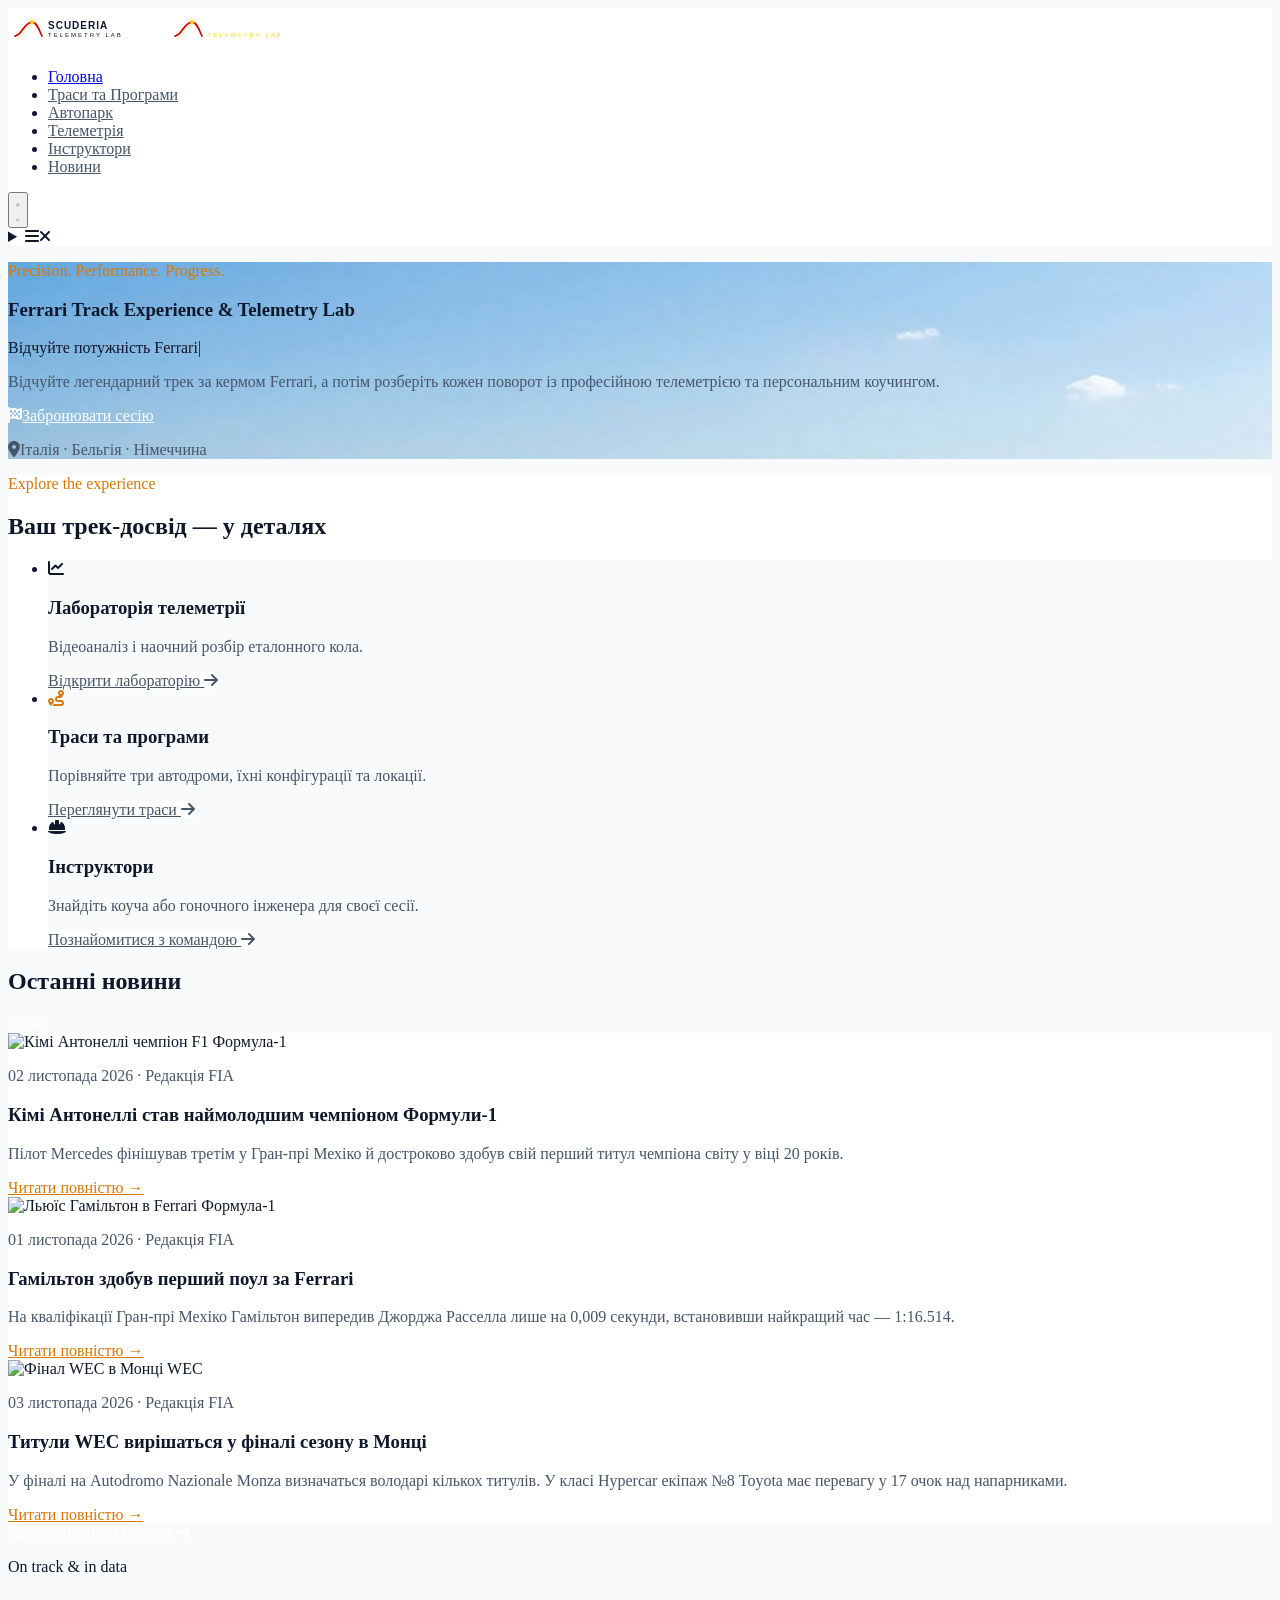
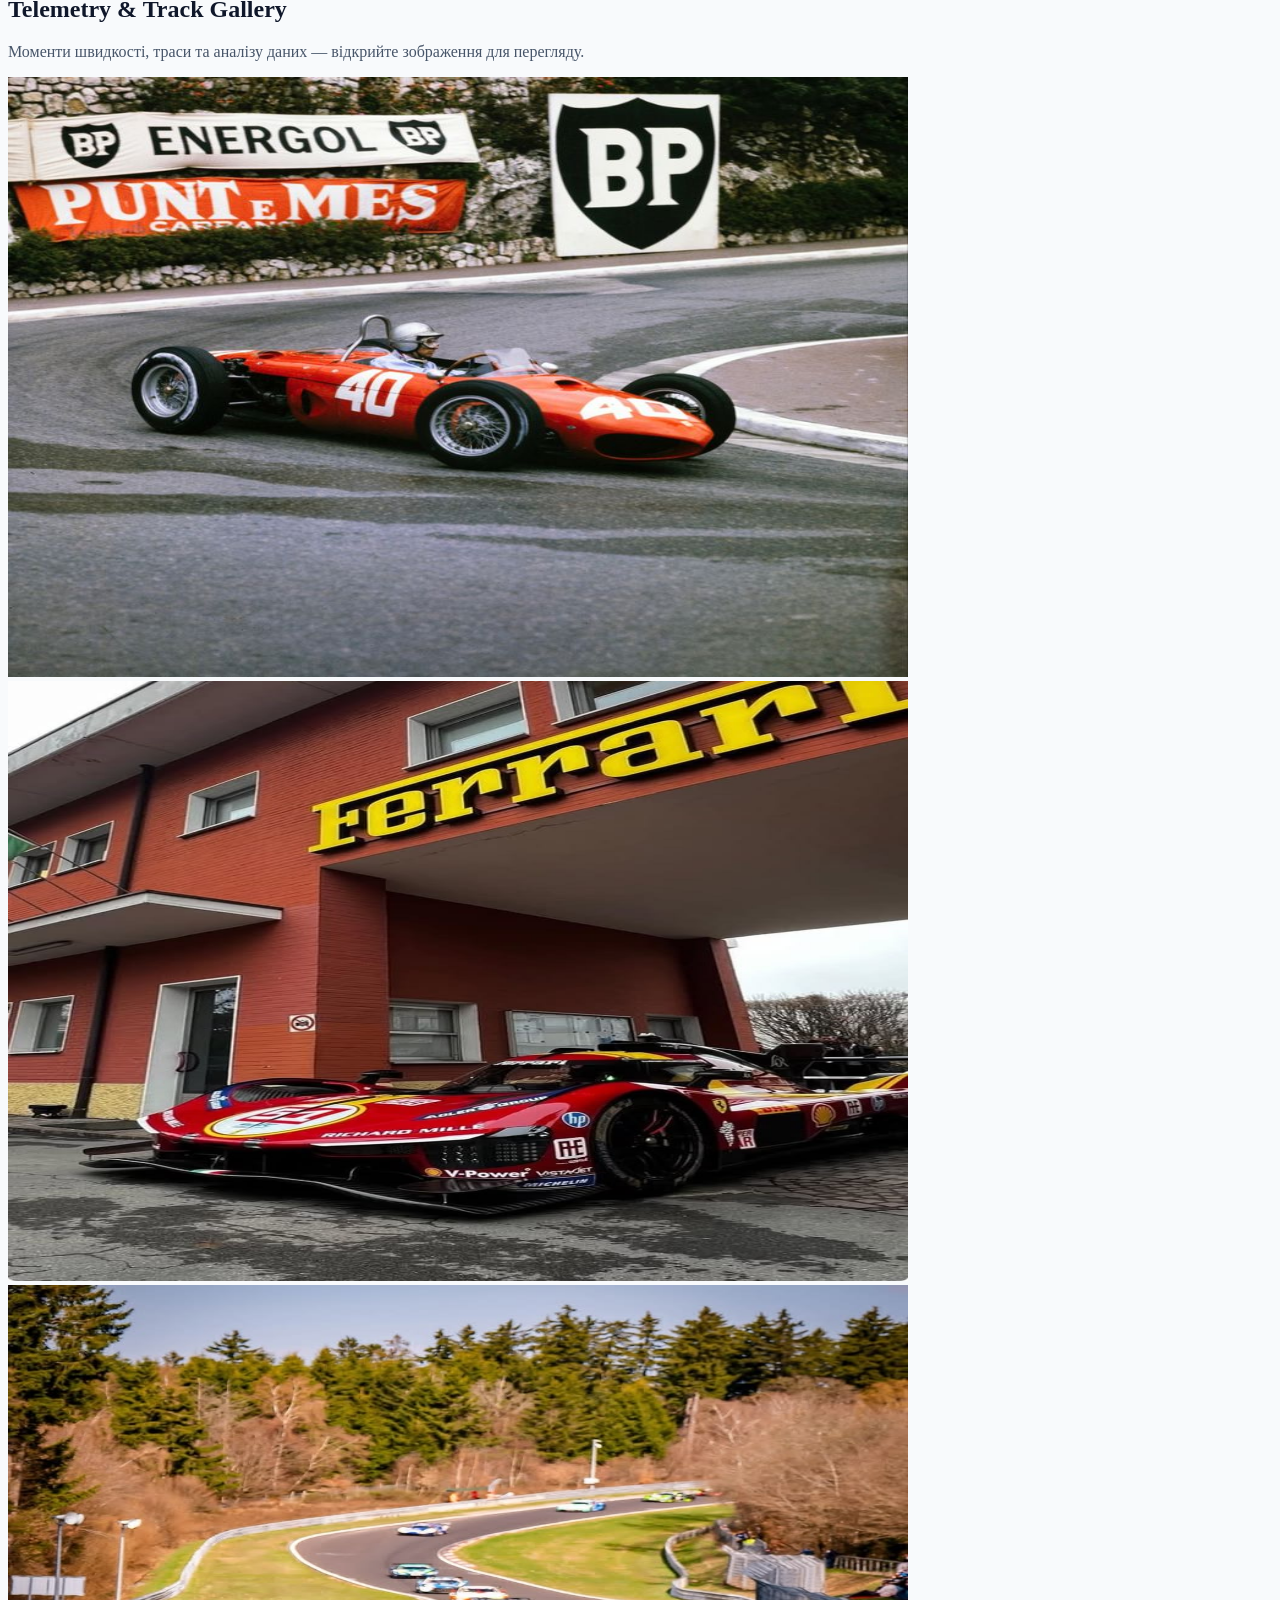
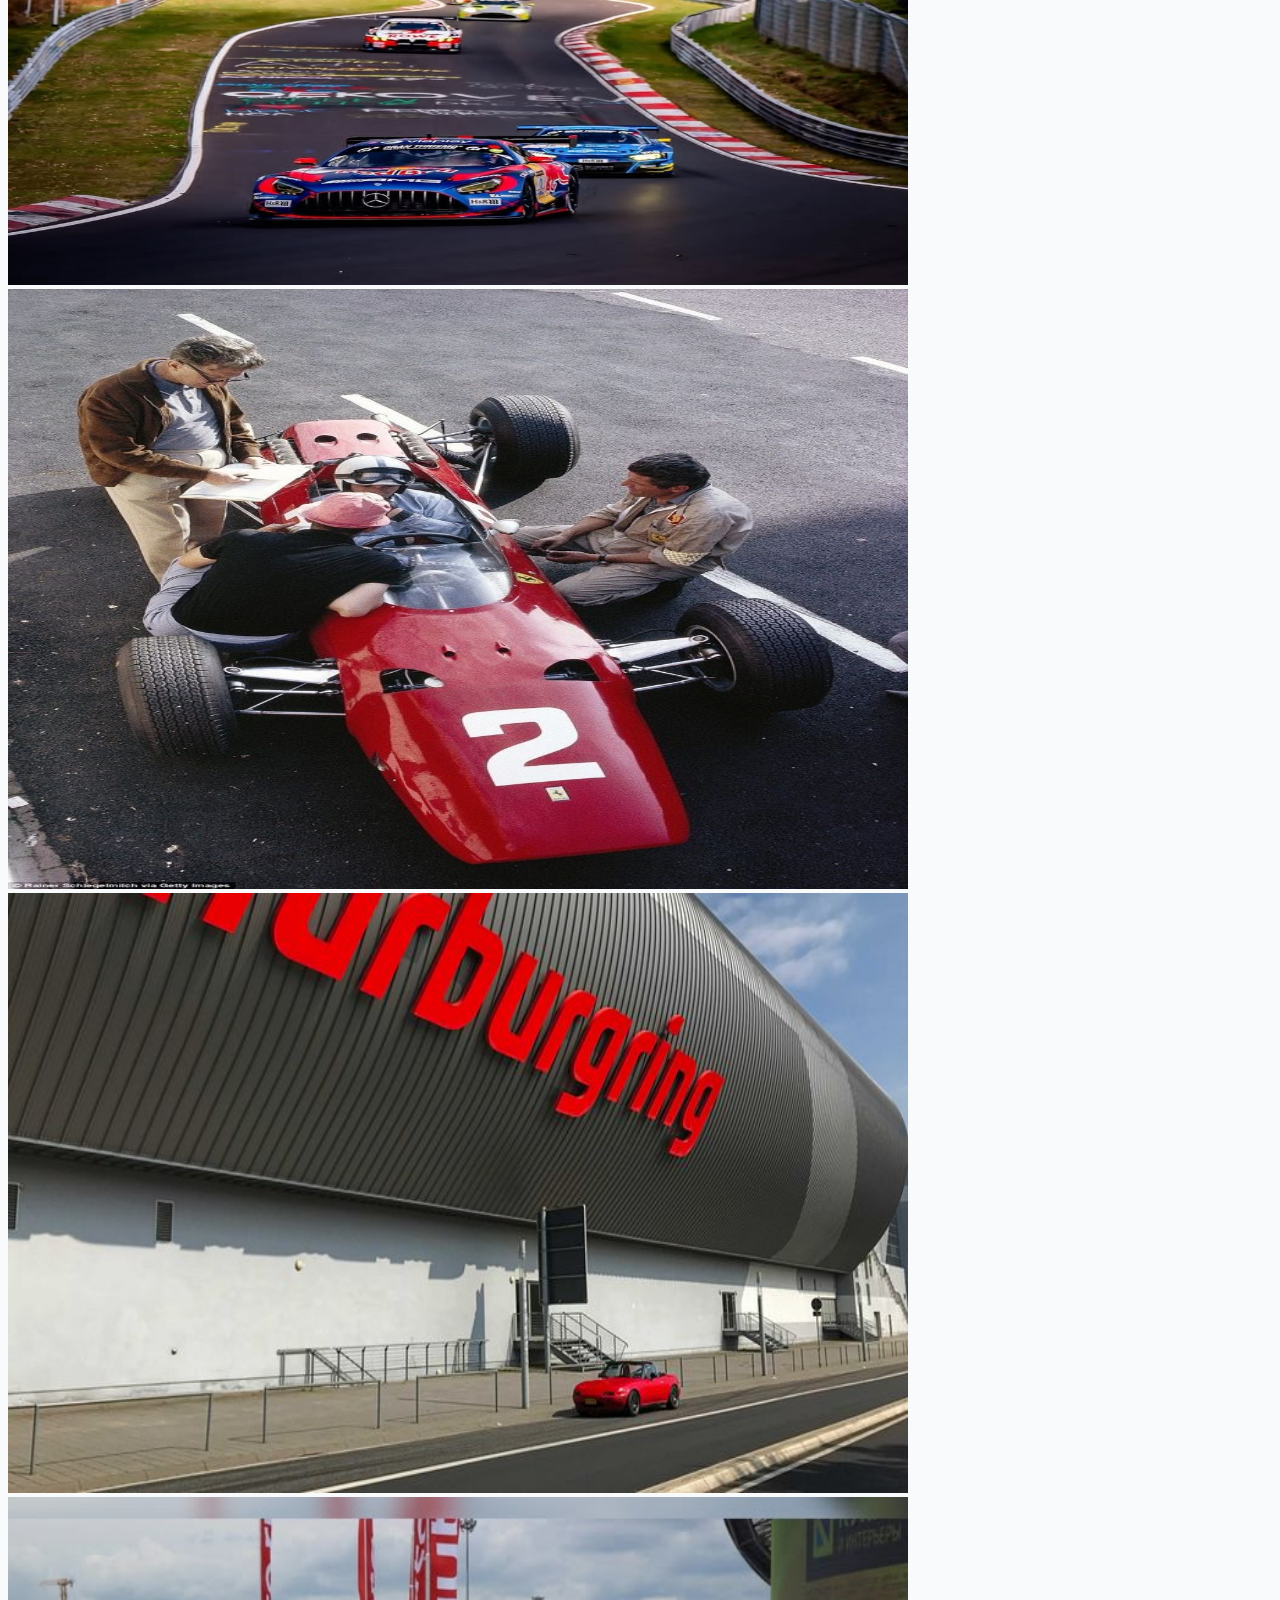
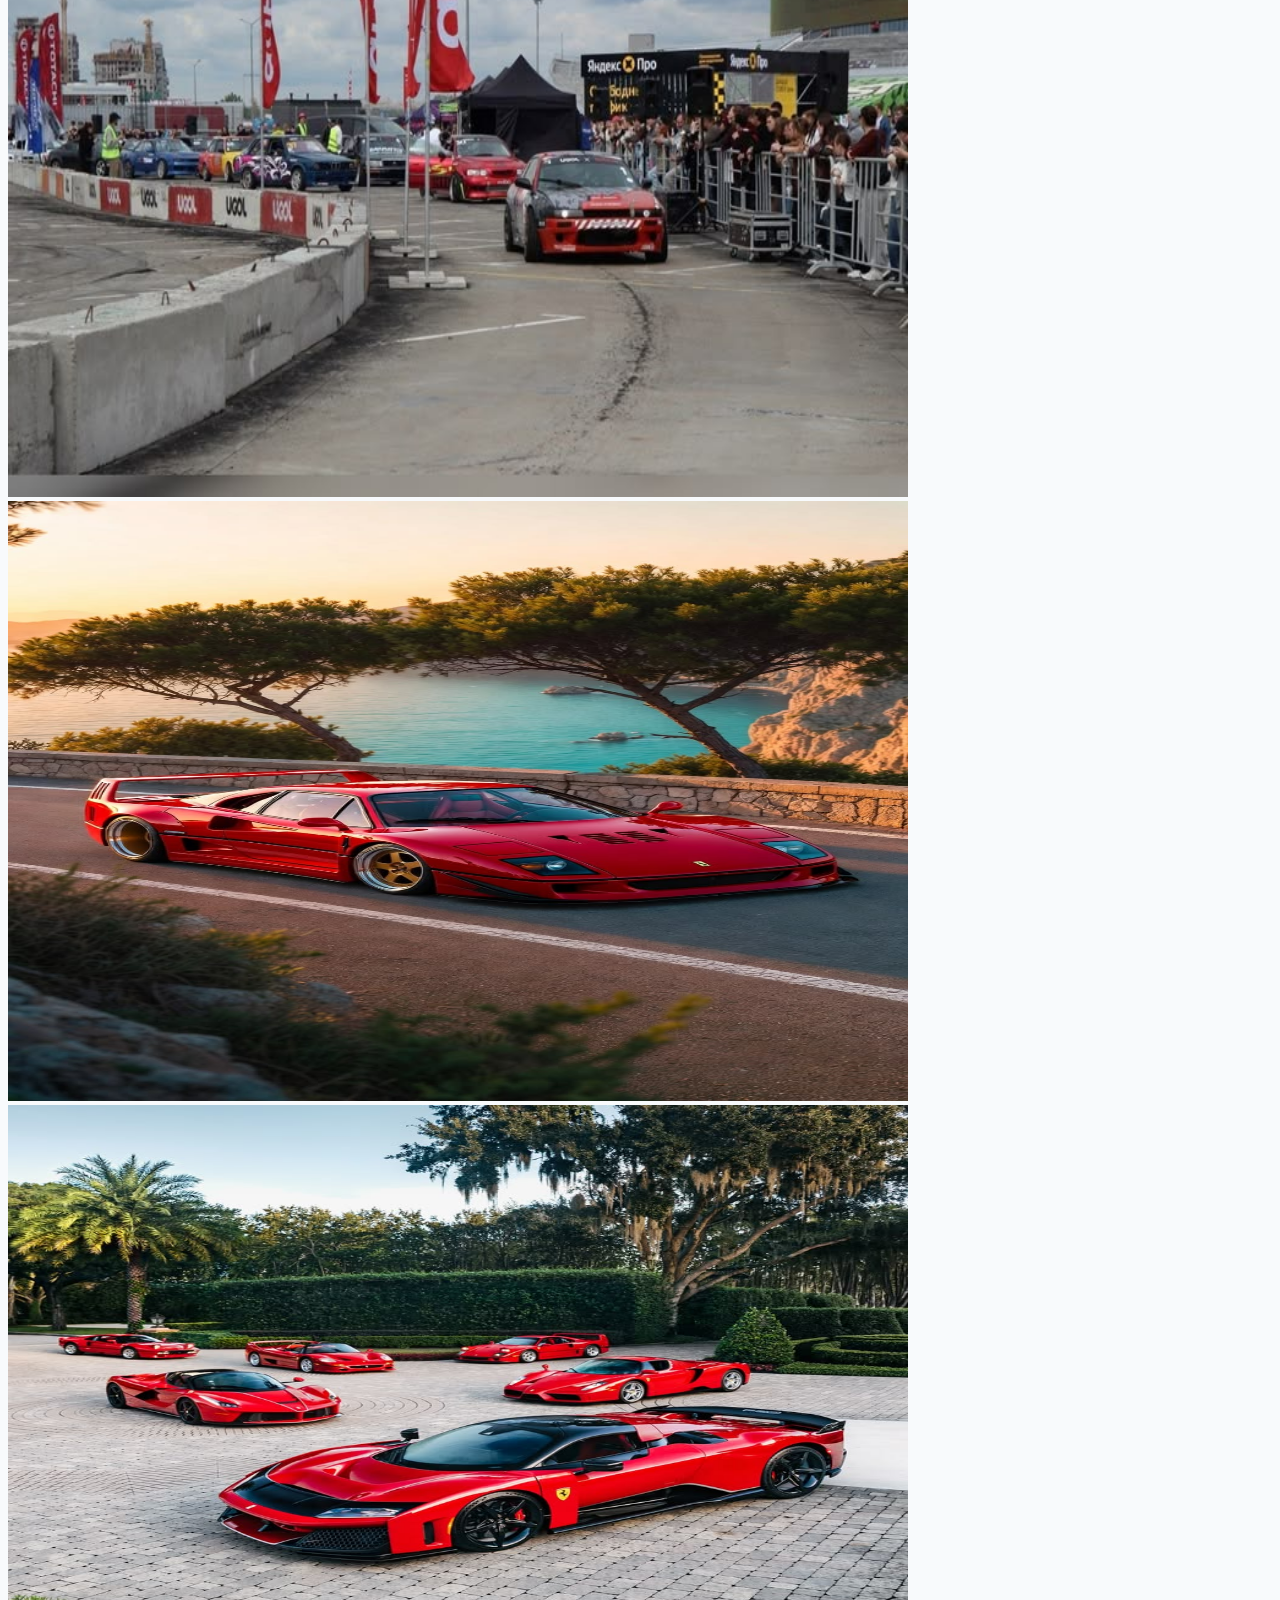
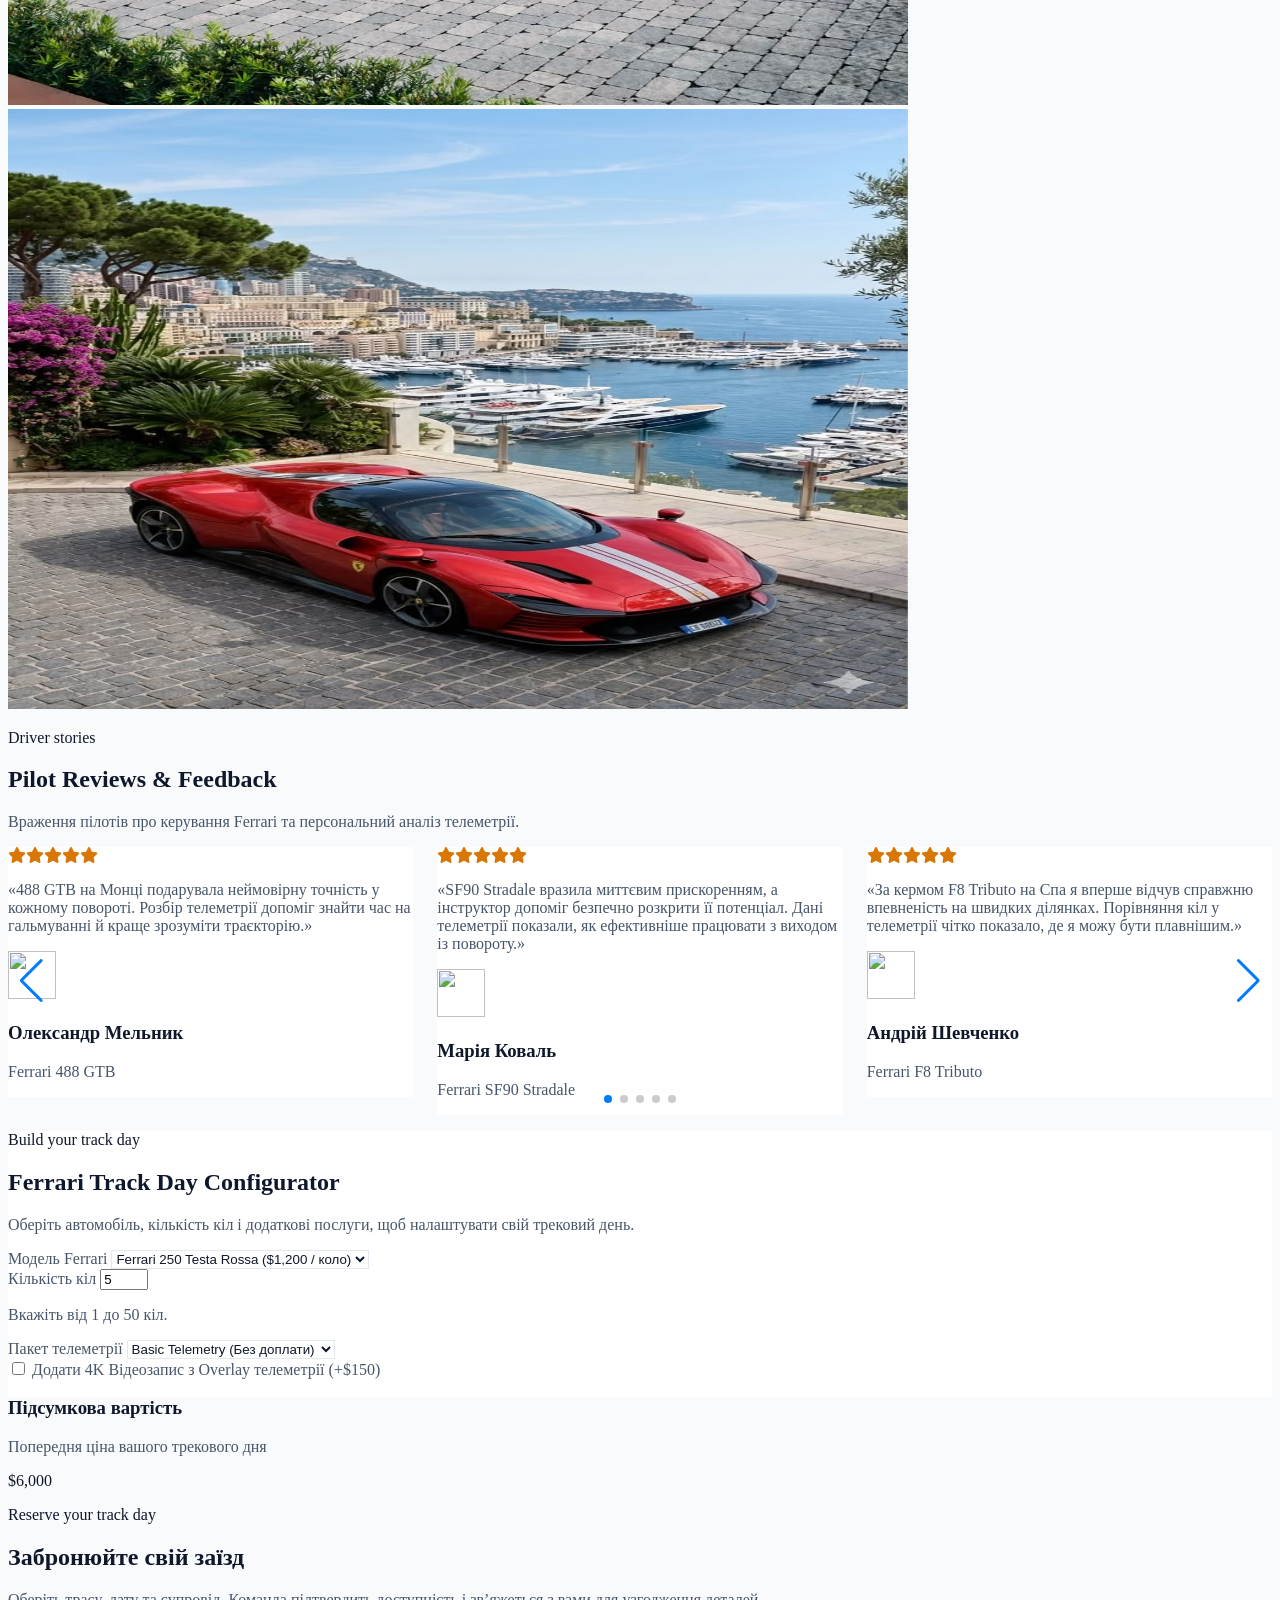
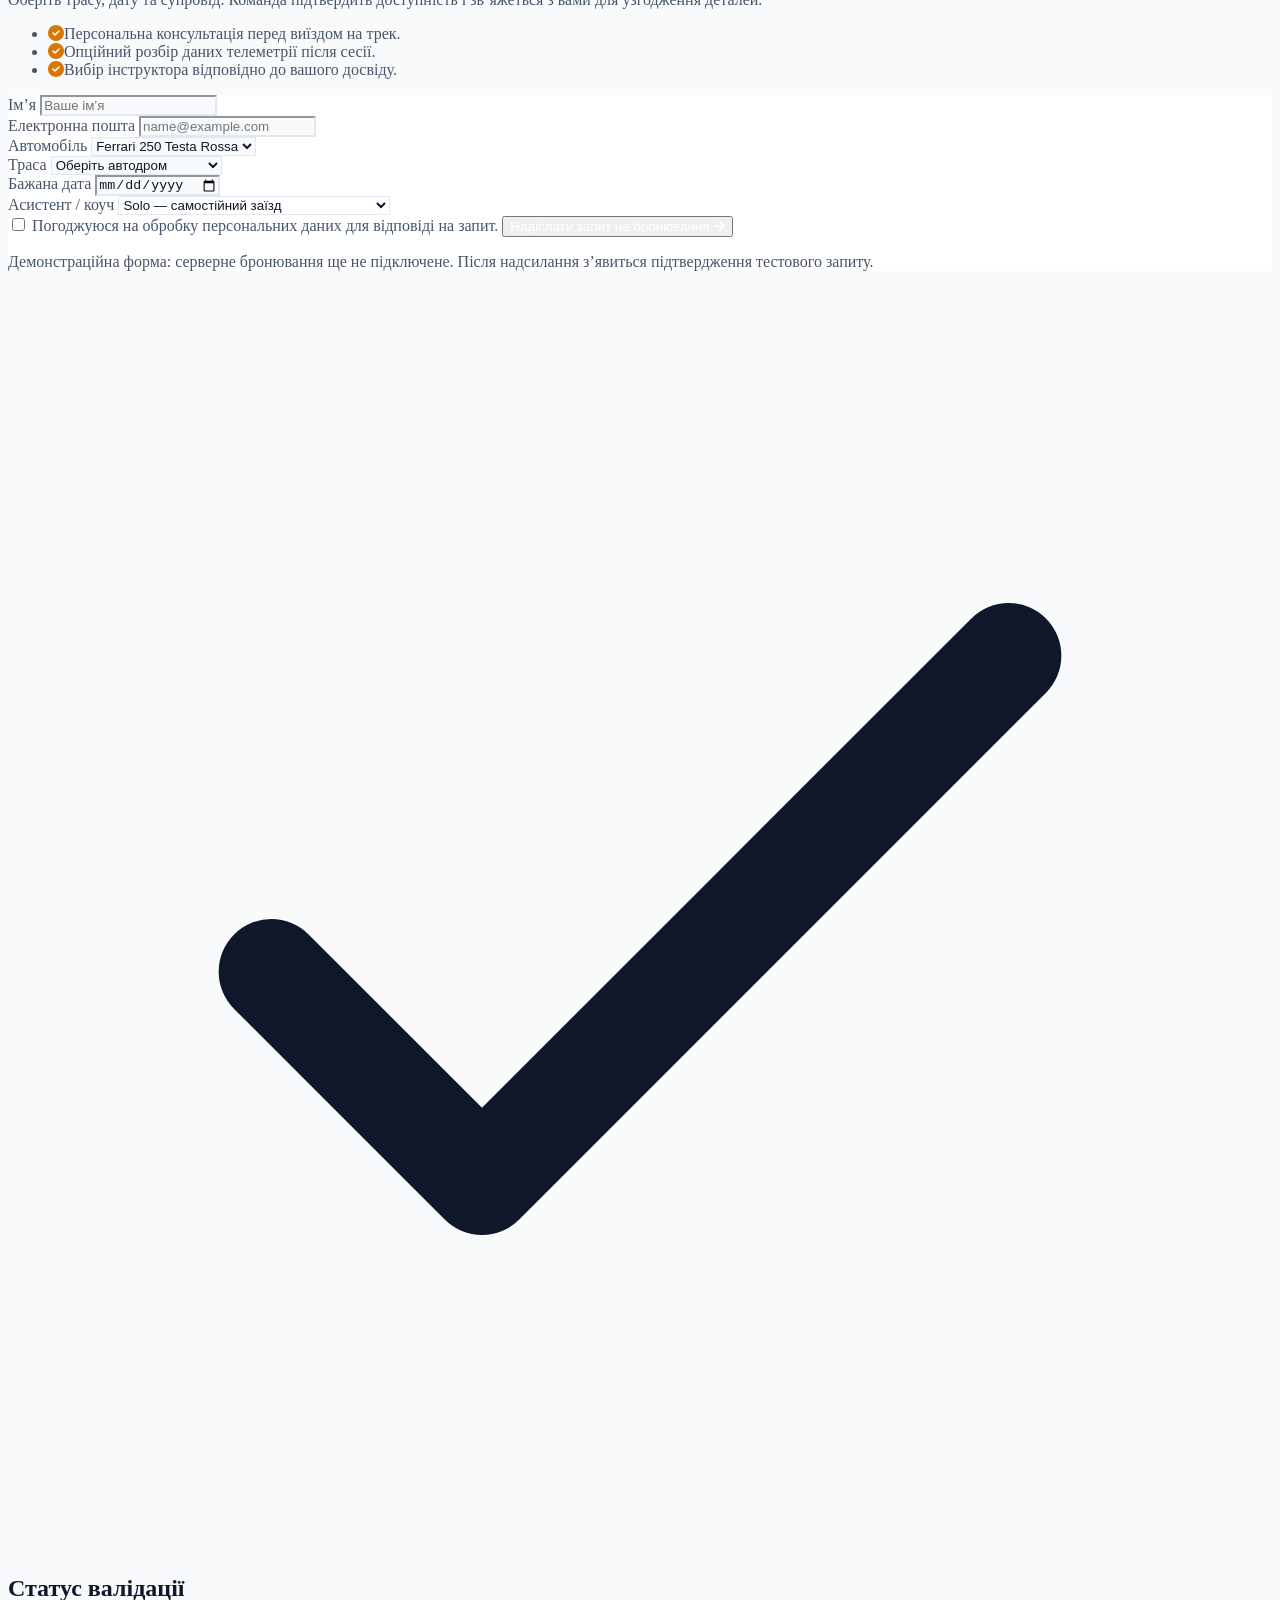
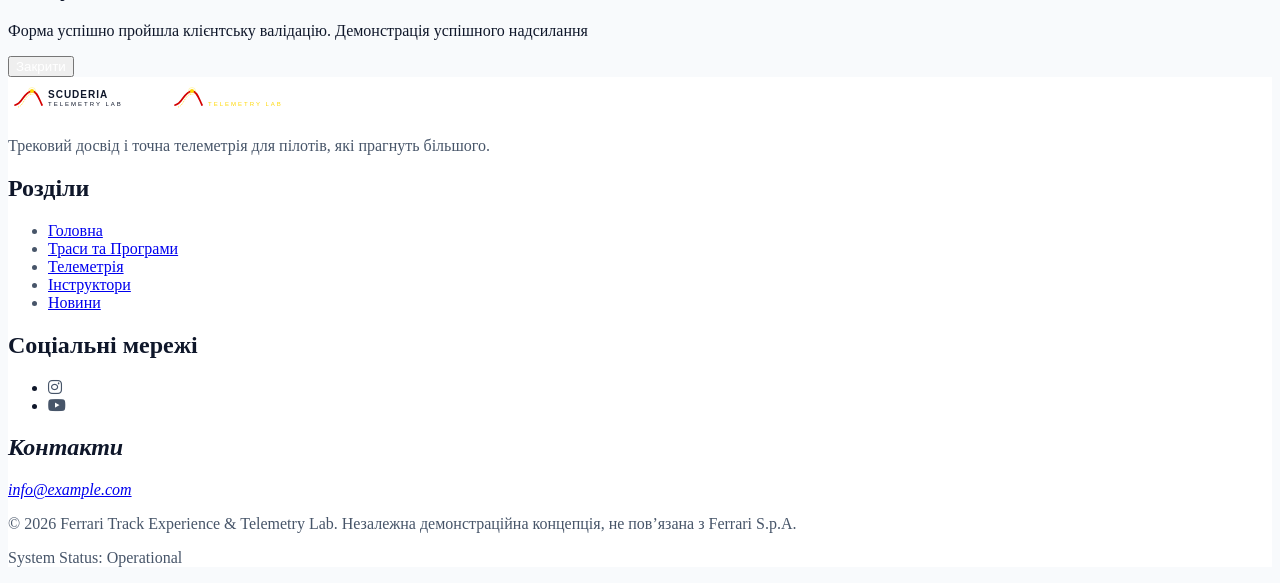
==== commit 8d551268: "fix: synchronize header navigation links across all HTML pages" ====
--- a/index.html
+++ b/index.html
@@ -49,7 +49,7 @@
         <img class="h-10 w-auto dark:hidden" src="assets/images/logo-light.svg" alt="Scuderia Telemetry Lab" width="160" height="40" loading="lazy"><img class="hidden h-10 w-auto dark:block" src="assets/images/logo.svg.svg" alt="Scuderia Telemetry Lab" width="160" height="40" loading="lazy">
       </a>
       <ul class="hidden items-center gap-5 xl:flex">
-        <li><a class="inline-flex min-h-11 items-center rounded-sm text-sm text-slate-300 transition hover:text-white focus-visible:outline focus-visible:outline-2 focus-visible:outline-offset-4 focus-visible:outline-amber-500 duration-300" href="index.html" aria-current="page">Головна</a></li>
+        <li><a class="inline-flex min-h-11 items-center rounded-sm text-sm text-red-600 font-bold transition hover:text-white focus-visible:outline focus-visible:outline-2 focus-visible:outline-offset-4 focus-visible:outline-amber-500 duration-300" href="index.html" aria-current="page">Головна</a></li>
         <li><a class="inline-flex min-h-11 items-center rounded-sm text-sm text-slate-300 transition hover:text-white focus-visible:outline focus-visible:outline-2 focus-visible:outline-offset-4 focus-visible:outline-amber-500 duration-300" href="tracks.html">Траси та Програми</a></li>
         <li><a class="inline-flex min-h-11 items-center rounded-sm text-sm text-slate-300 transition hover:text-white focus-visible:outline focus-visible:outline-2 focus-visible:outline-offset-4 focus-visible:outline-amber-500 duration-300" href="fleet.html">Автопарк</a></li>
         <li><a class="inline-flex min-h-11 items-center rounded-sm text-sm text-slate-300 transition hover:text-white focus-visible:outline focus-visible:outline-2 focus-visible:outline-offset-4 focus-visible:outline-amber-500 duration-300" href="telemetry.html">Телеметрія</a></li>
@@ -66,7 +66,7 @@
           <i class="fa-solid fa-bars group-open:hidden" aria-hidden="true"></i><i class="fa-solid fa-xmark hidden group-open:inline" aria-hidden="true"></i>
         </summary>
         <ul class="absolute right-0 top-full z-50 mt-3 flex w-[min(20rem,calc(100vw-2rem))] flex-col gap-1 rounded-xl border border-white/10 bg-slate-900 p-3 shadow-2xl">
-          <li><a class="flex min-h-11 items-center rounded-lg px-3 text-sm text-slate-200 hover:bg-white/5 focus-visible:outline focus-visible:outline-2 focus-visible:outline-red-600 duration-300" href="index.html" aria-current="page">Головна</a></li>
+          <li><a class="flex min-h-11 items-center rounded-lg px-3 text-sm text-red-600 font-bold hover:bg-white/5 focus-visible:outline focus-visible:outline-2 focus-visible:outline-red-600 duration-300" href="index.html" aria-current="page">Головна</a></li>
           <li><a class="flex min-h-11 items-center rounded-lg px-3 text-sm text-slate-200 hover:bg-white/5 focus-visible:outline focus-visible:outline-2 focus-visible:outline-red-600 duration-300" href="tracks.html">Траси та Програми</a></li>
           <li><a class="flex min-h-11 items-center rounded-lg px-3 text-sm text-slate-200 hover:bg-white/5 focus-visible:outline focus-visible:outline-2 focus-visible:outline-red-600 duration-300" href="fleet.html">Автопарк</a></li>
           <li><a class="flex min-h-11 items-center rounded-lg px-3 text-sm text-slate-200 hover:bg-white/5 focus-visible:outline focus-visible:outline-2 focus-visible:outline-red-600 duration-300" href="telemetry.html">Телеметрія</a></li>
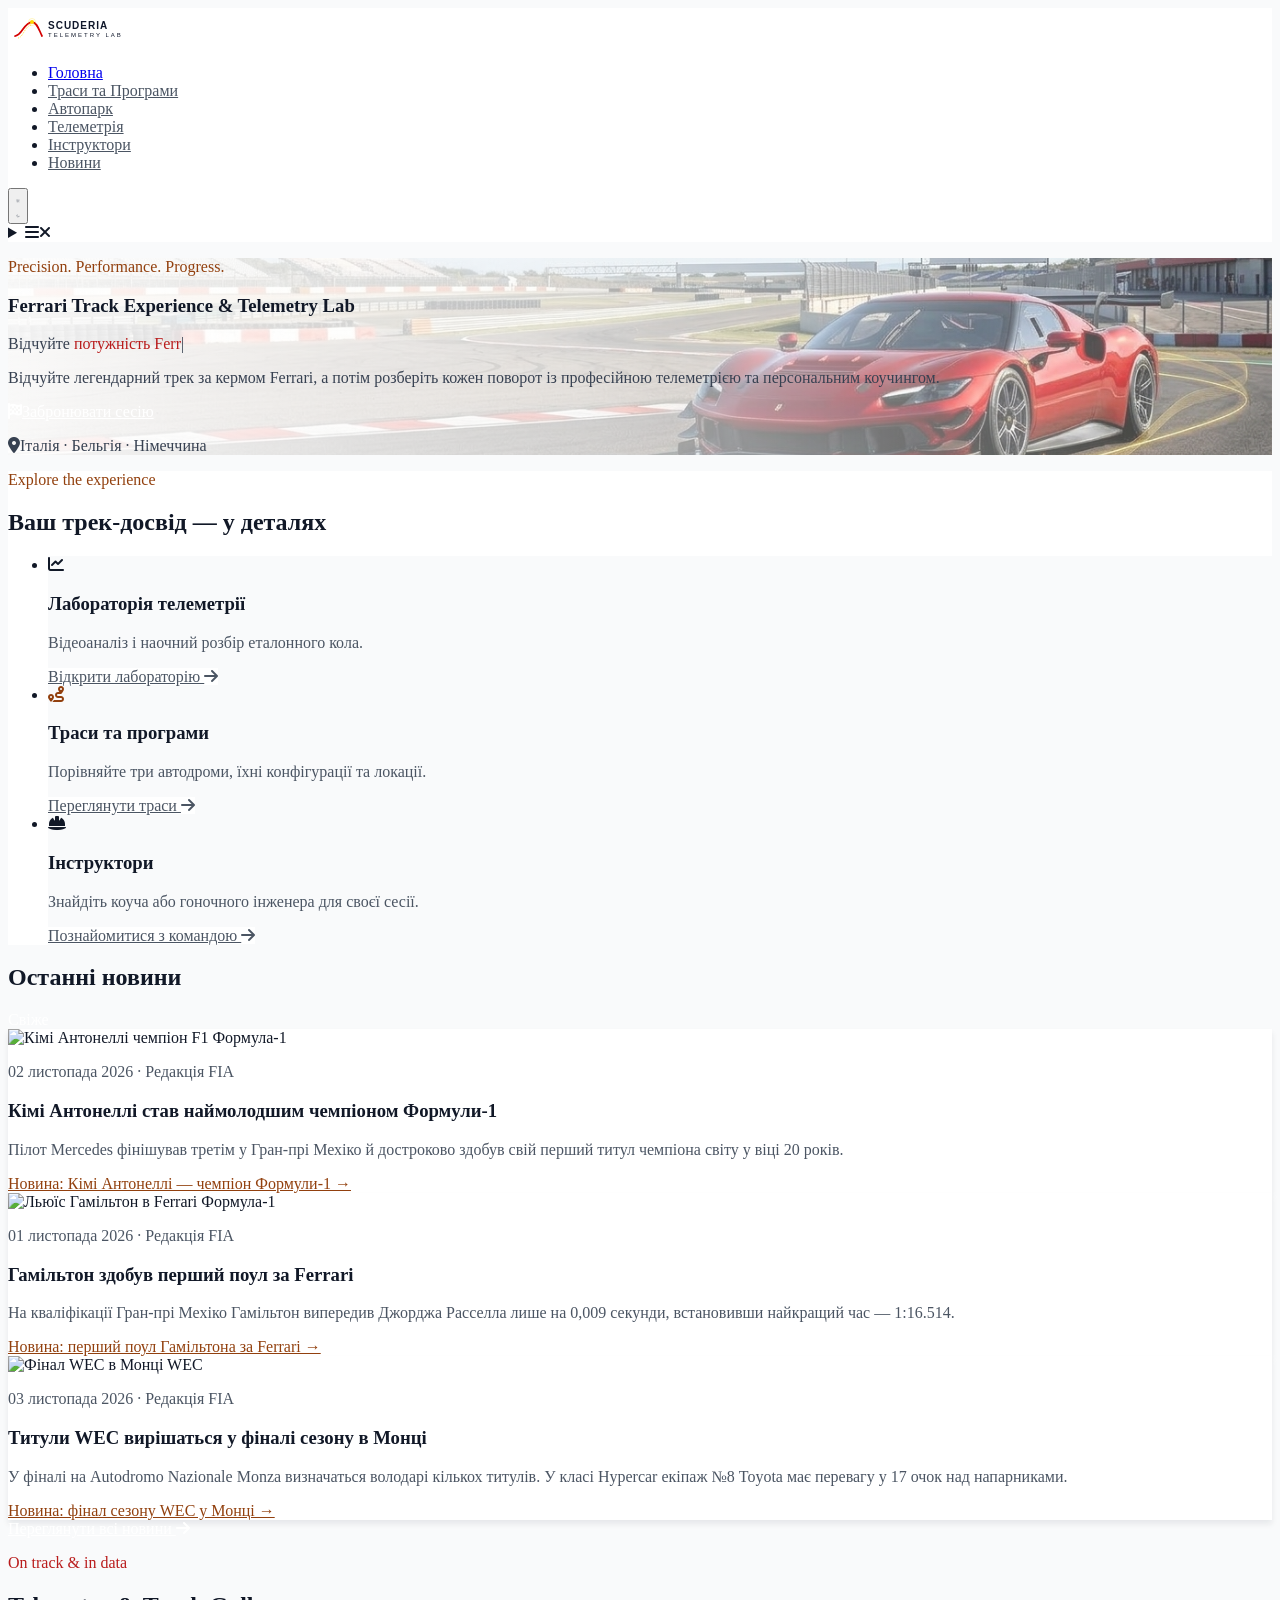
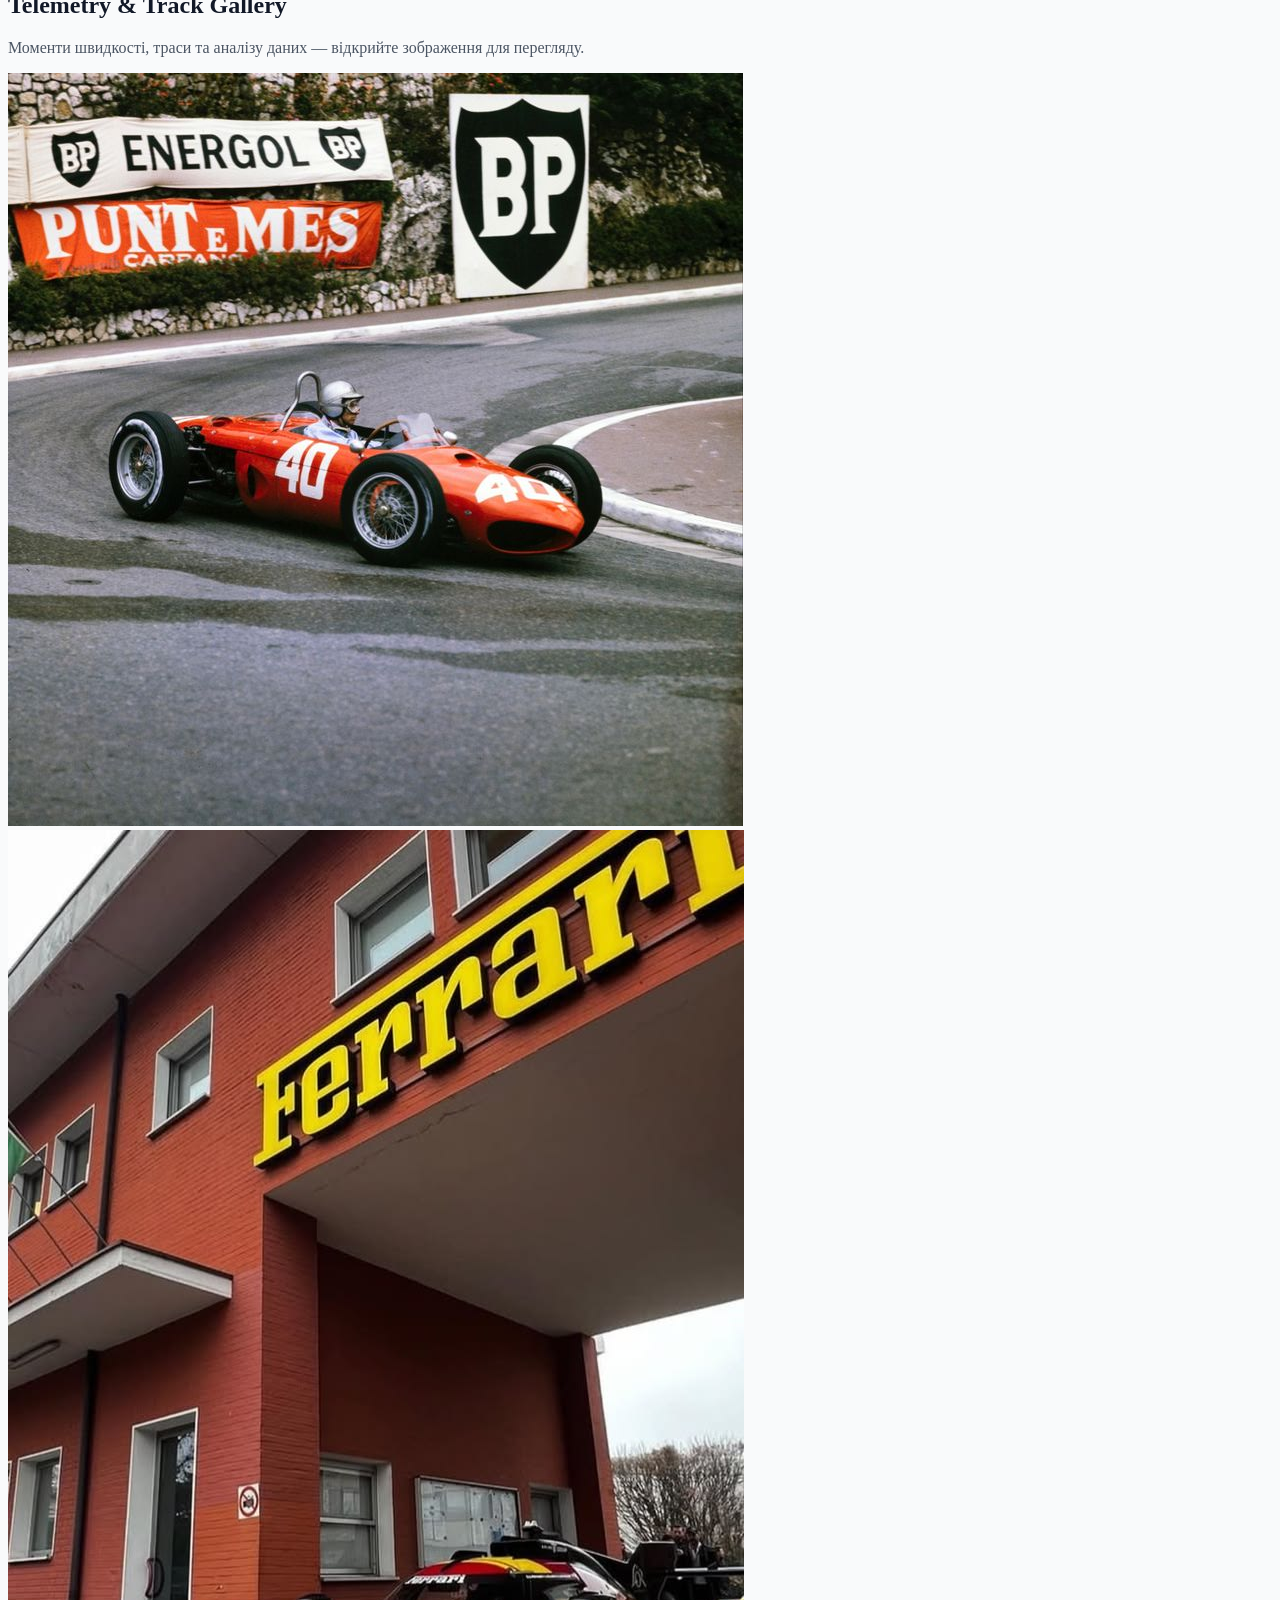
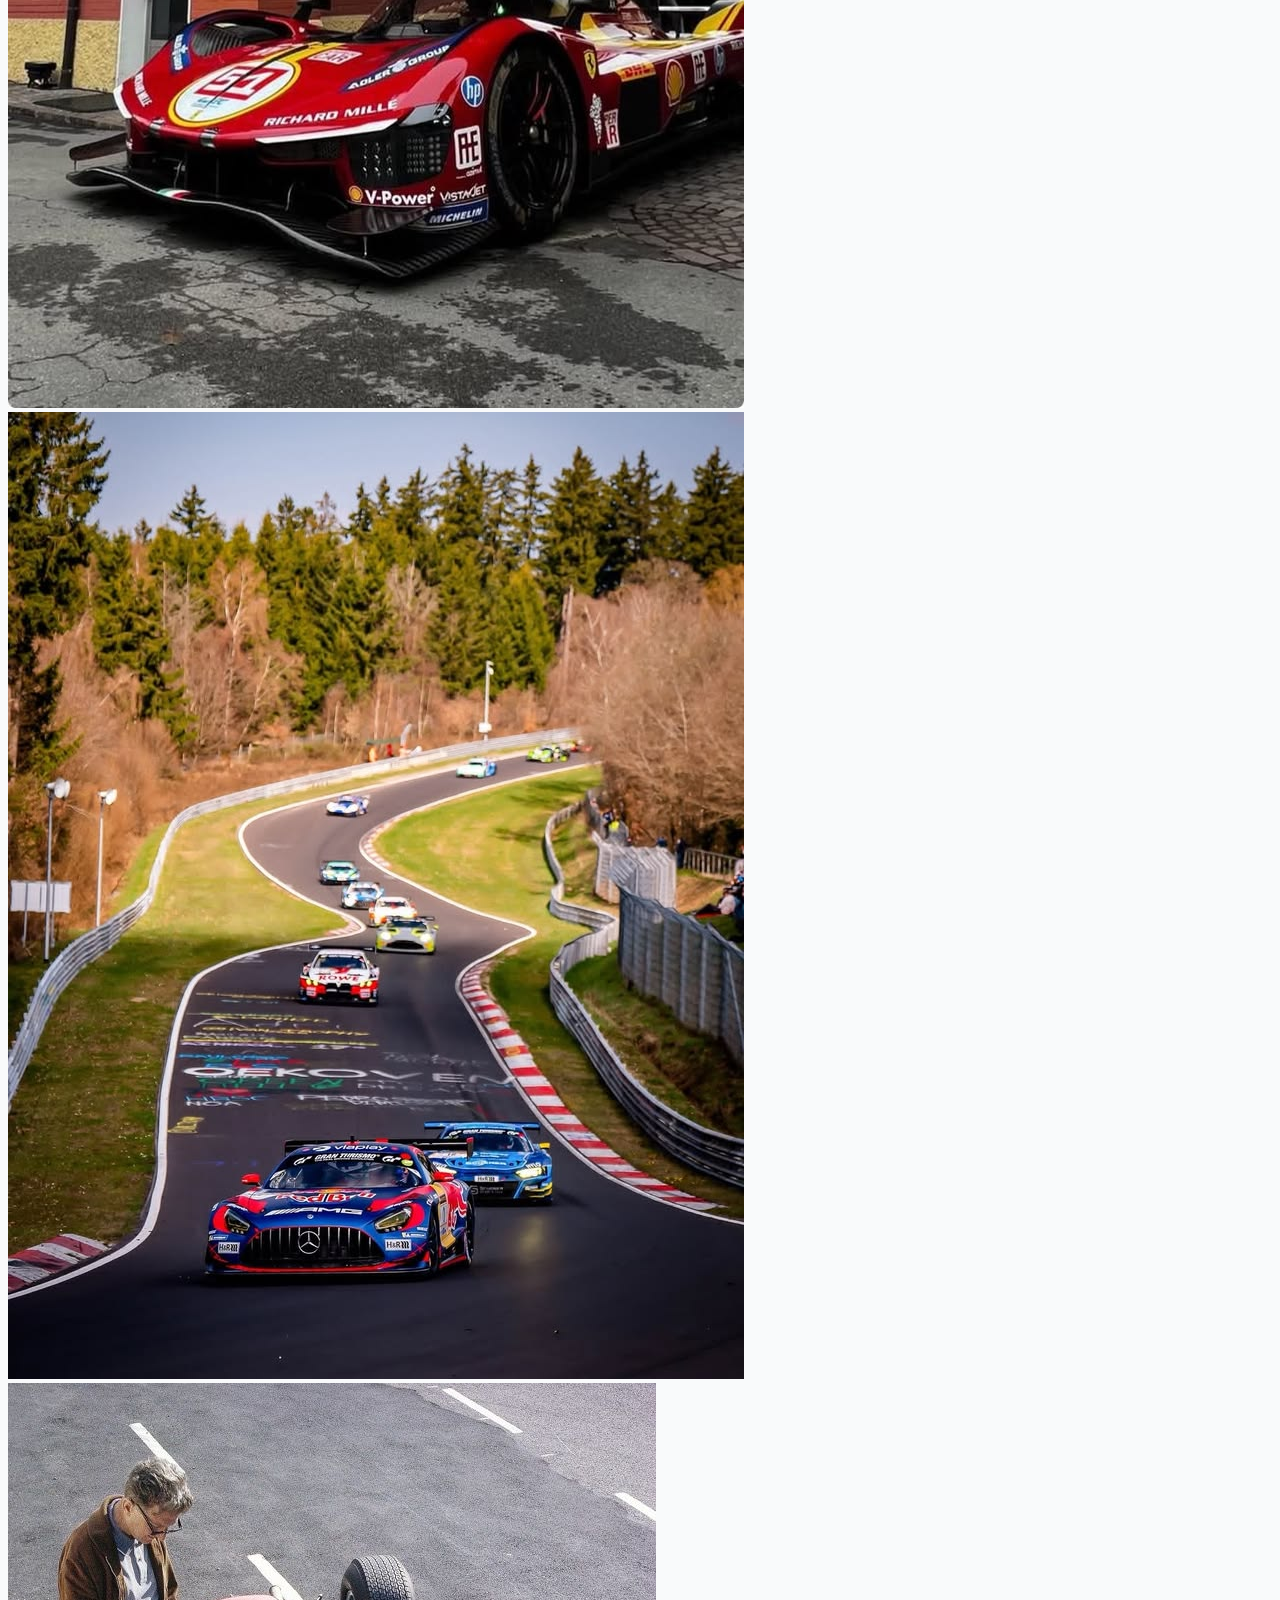
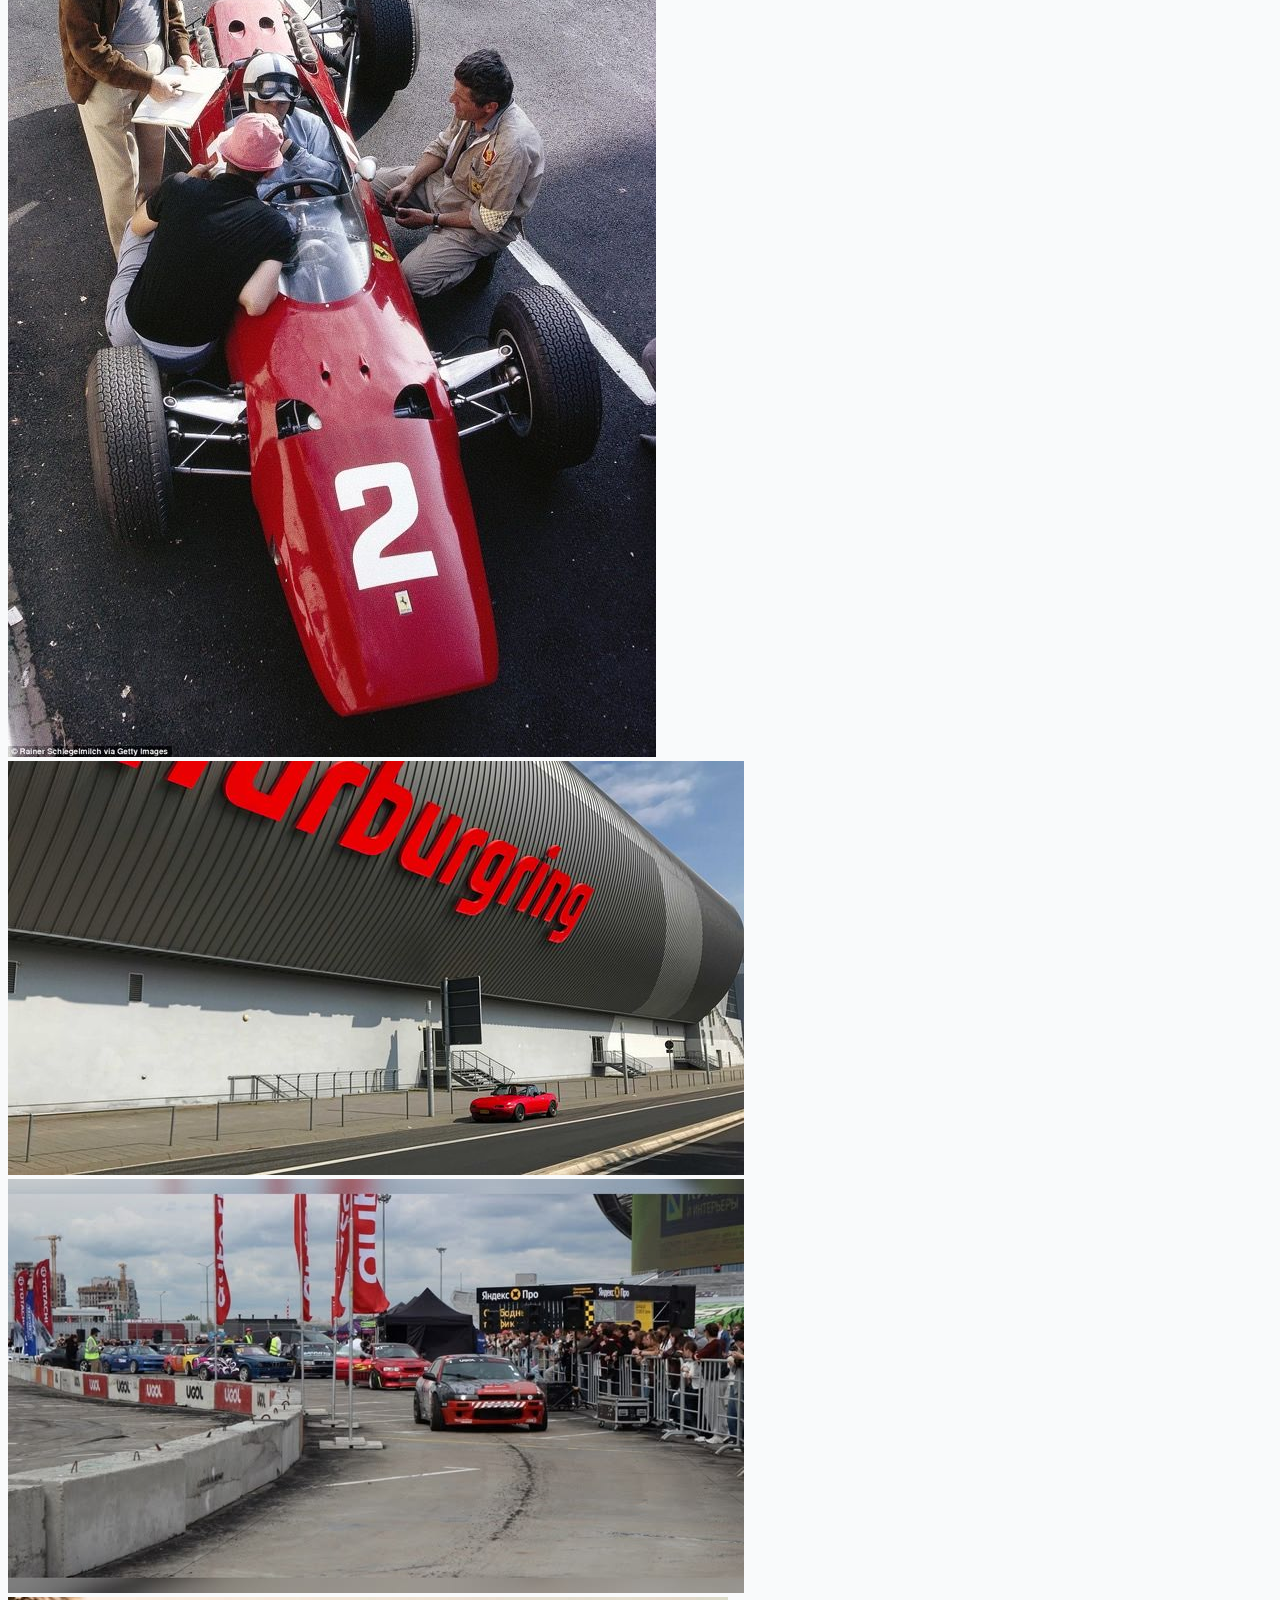
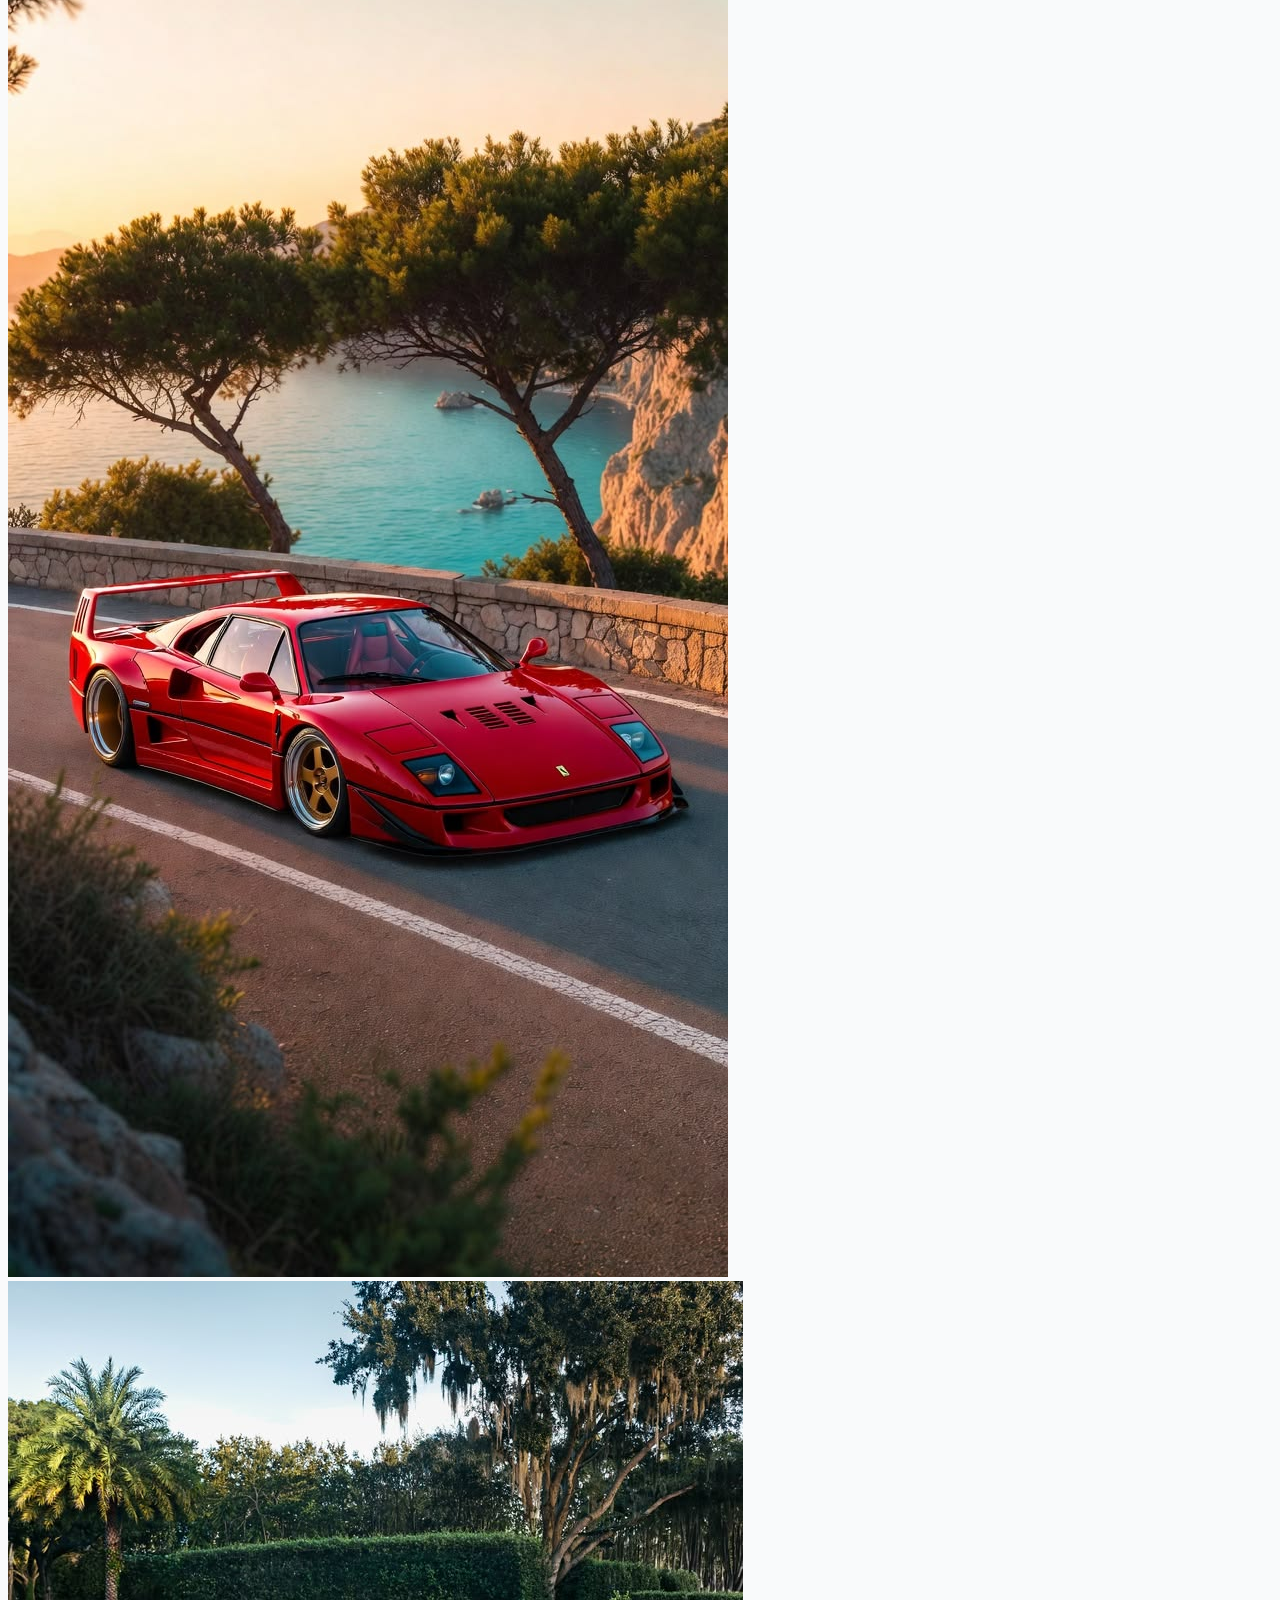
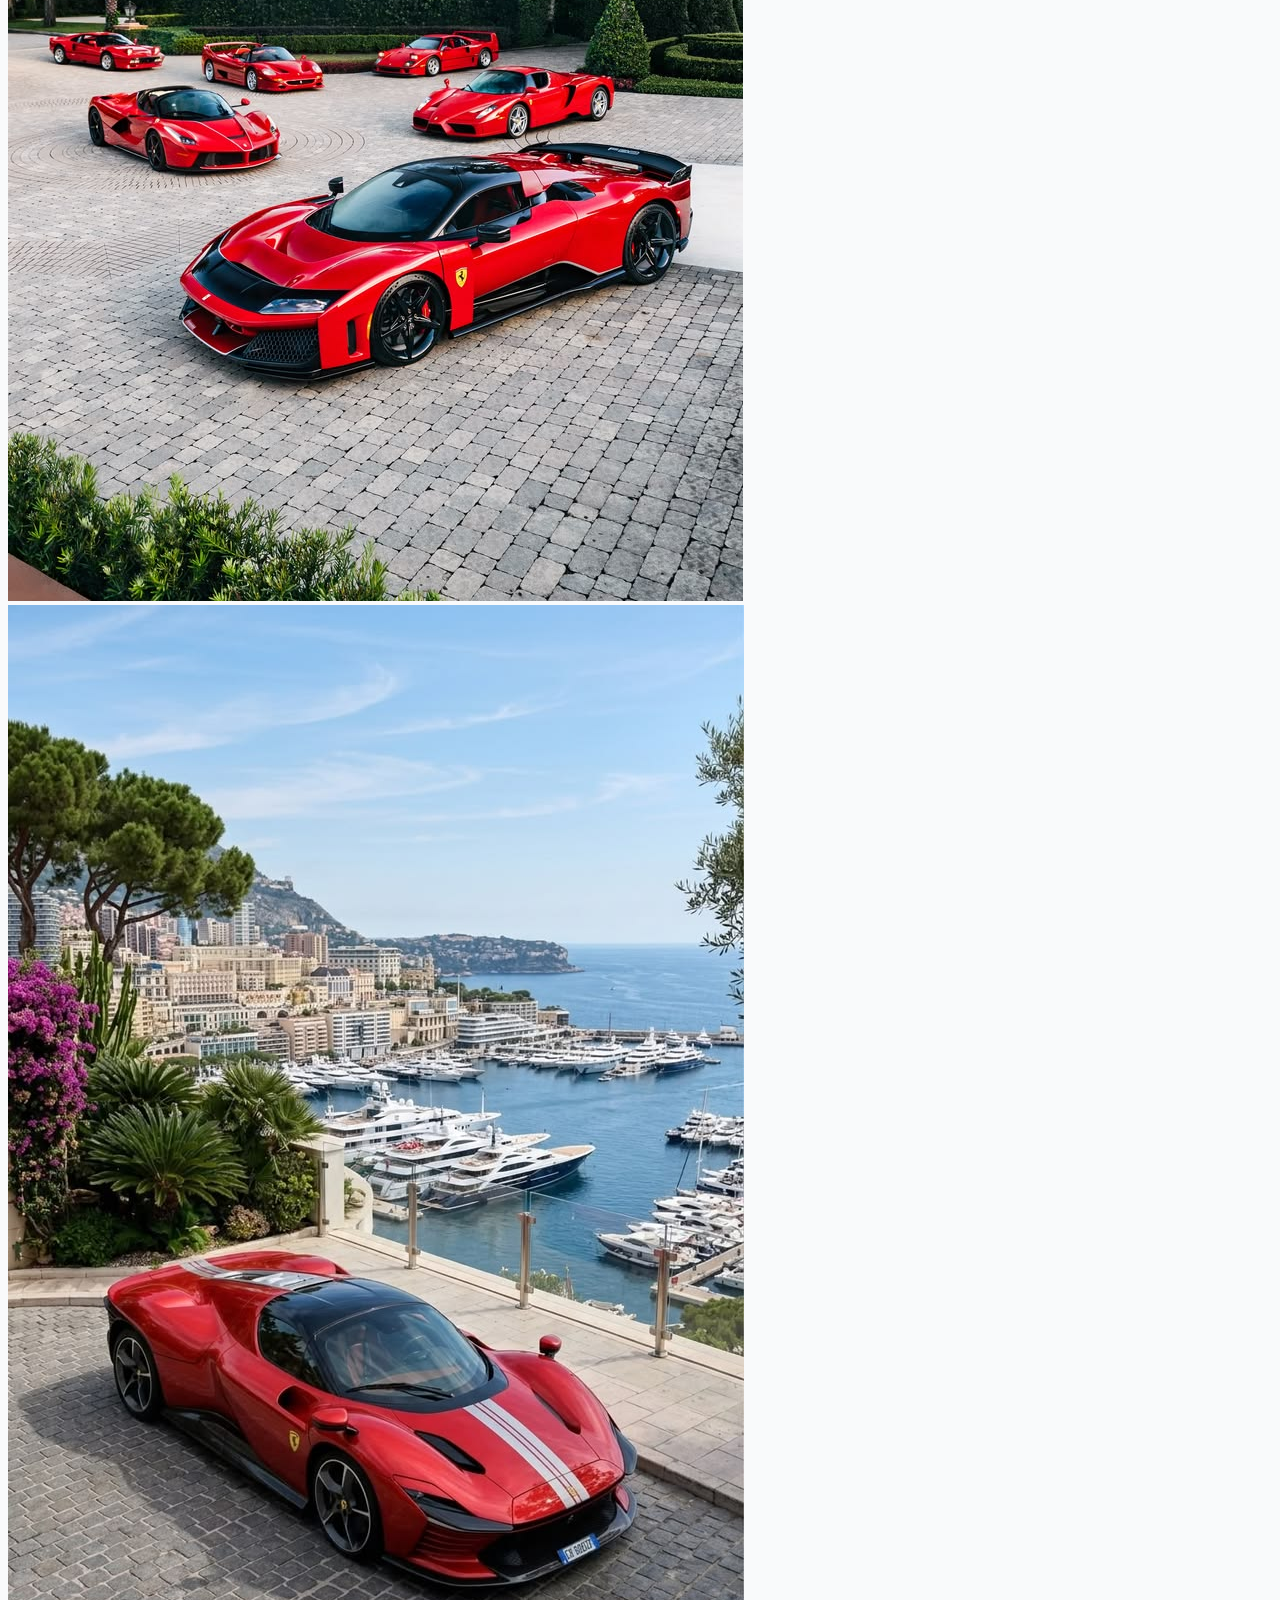
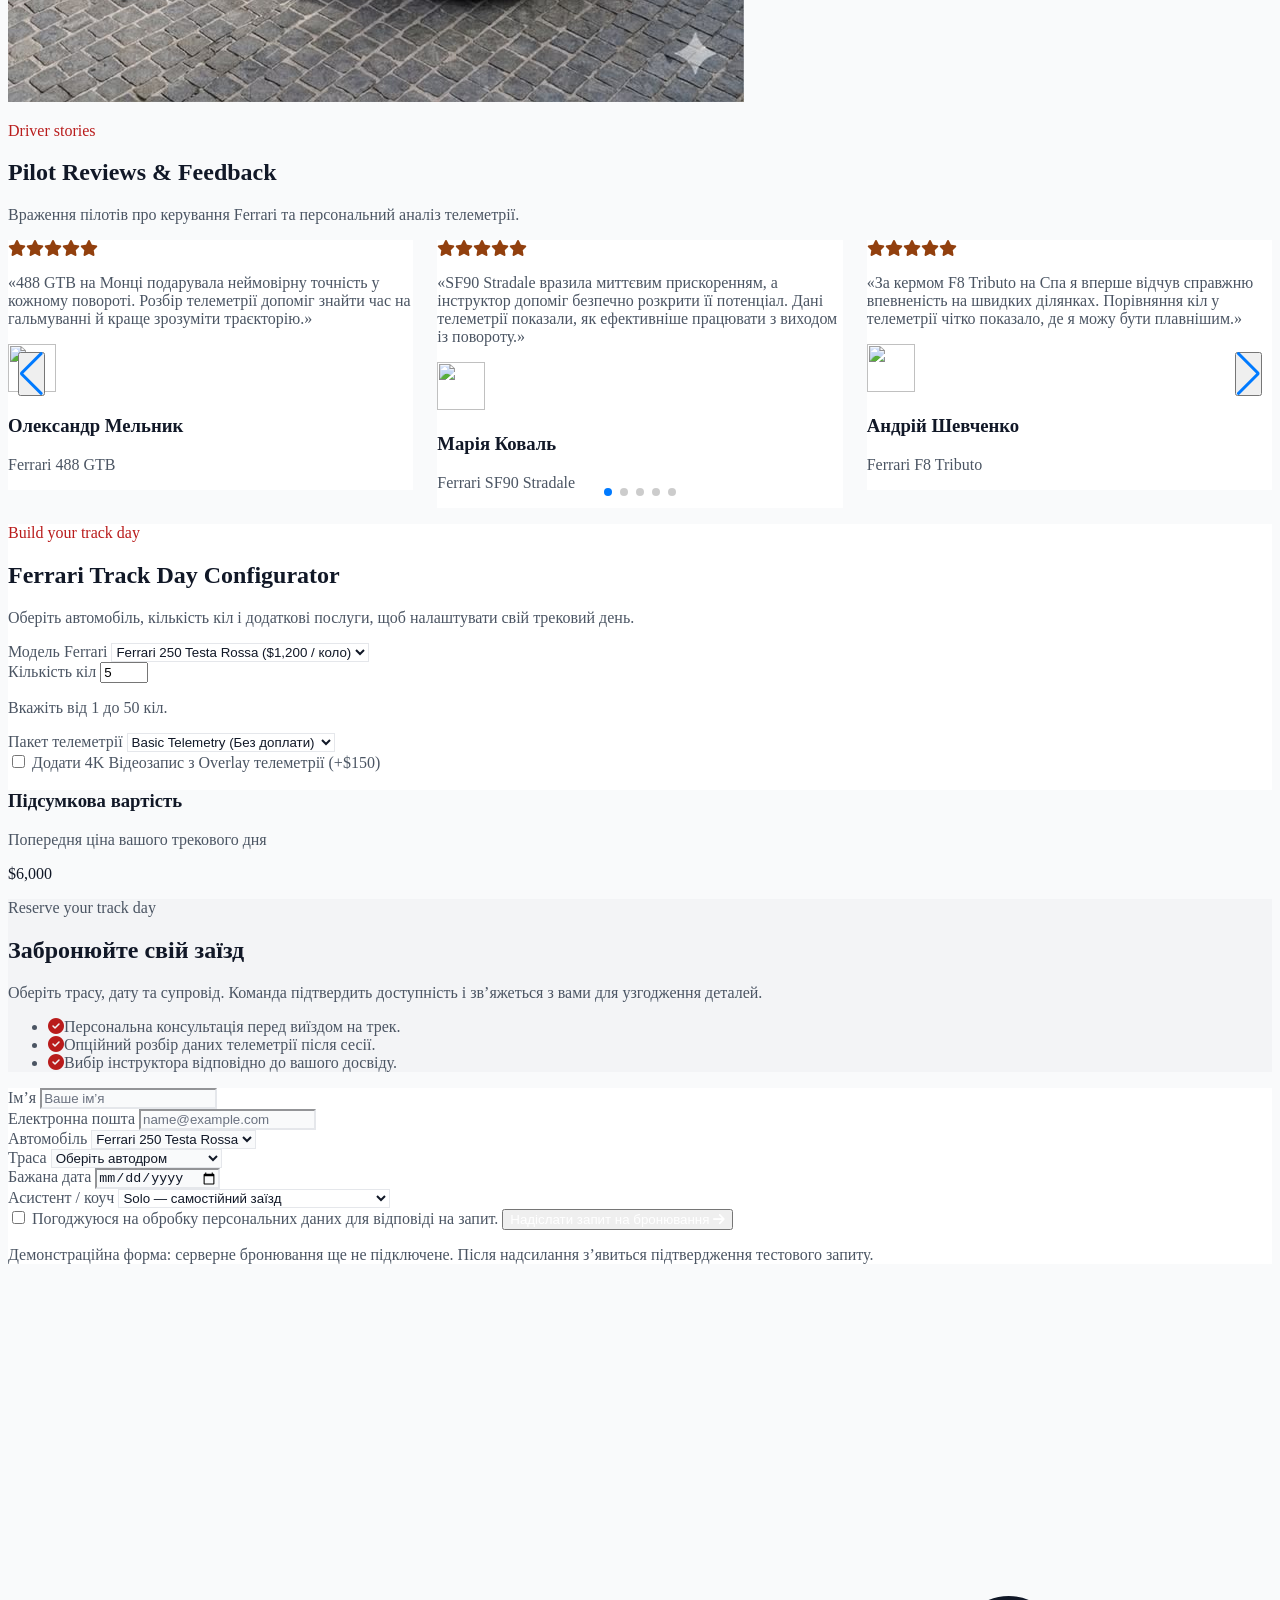
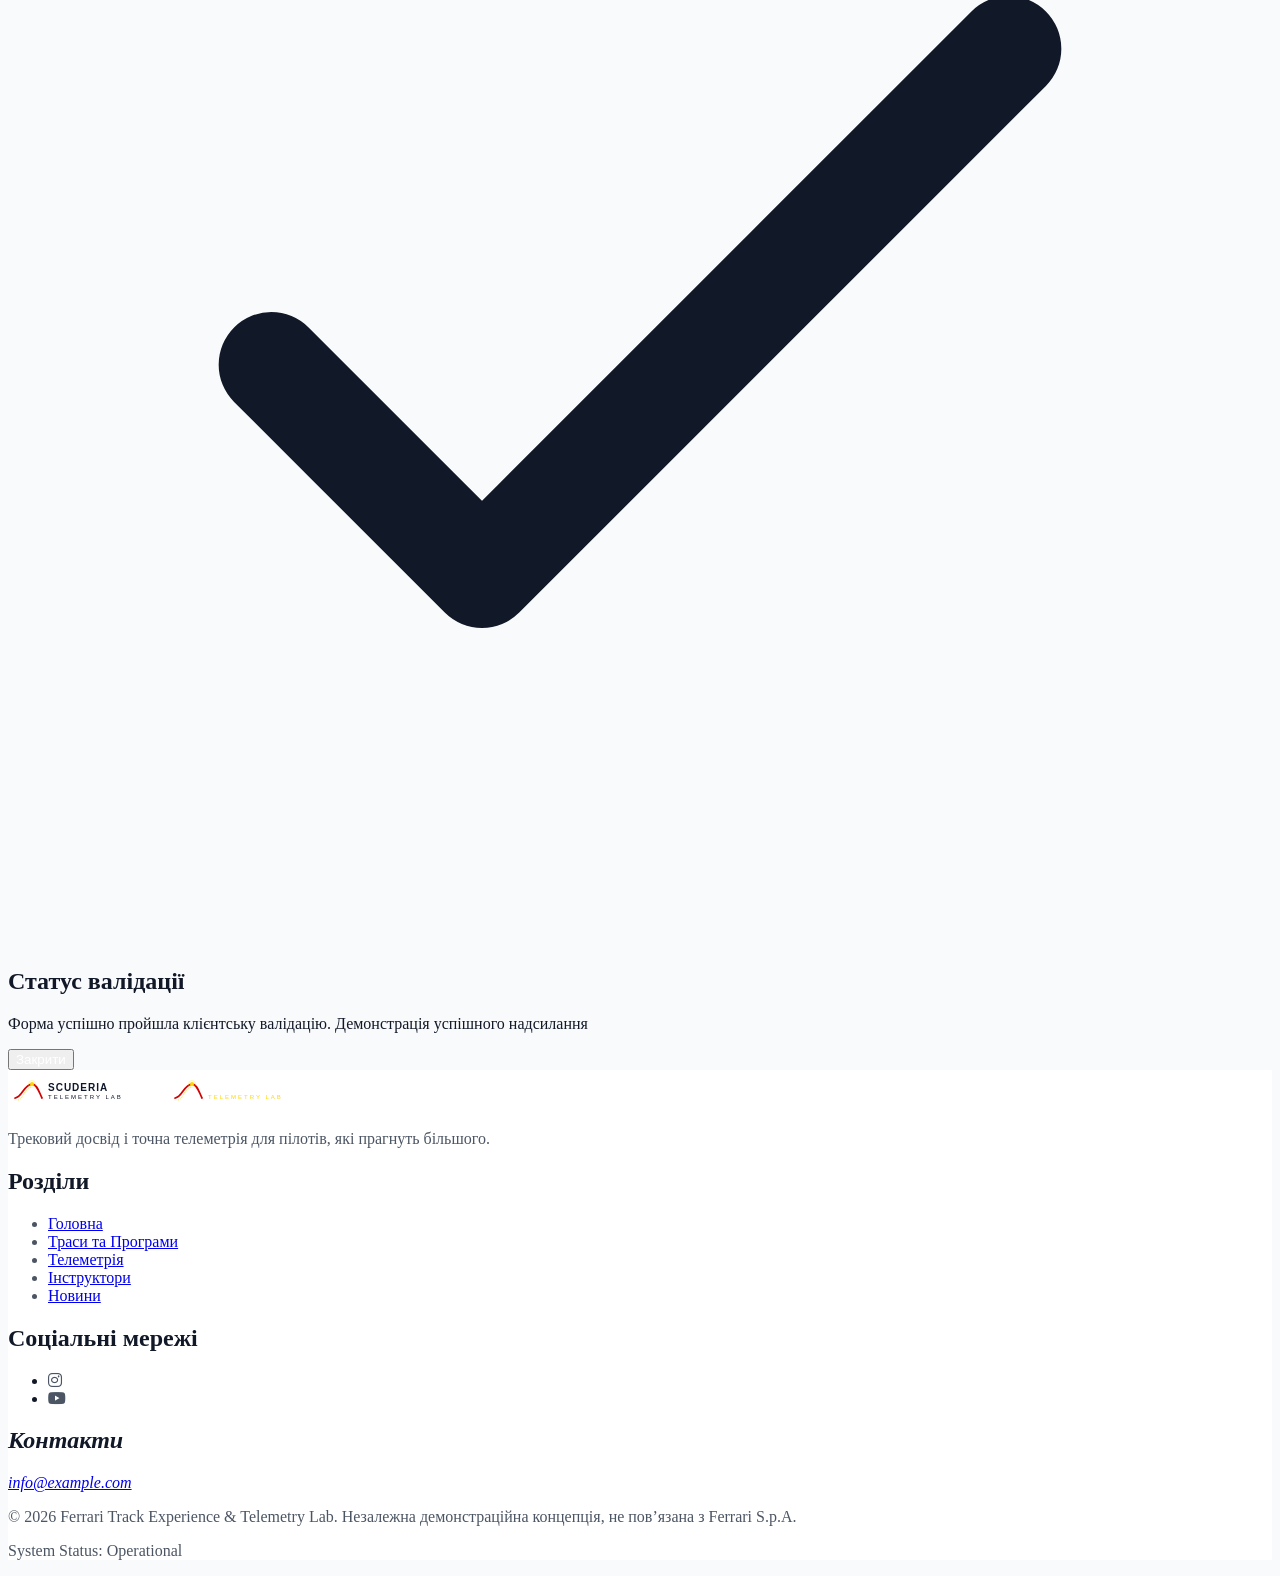
==== commit 78a40061: "perf: optimize Lighthouse metrics, fix light theme UI & accessibility" ====
--- a/index.html
+++ b/index.html
@@ -2,51 +2,50 @@
 <html lang="uk" class="scroll-smooth">
 <head>
   <meta charset="UTF-8">
-  <meta name="viewport" content="width=device-width, initial-scale=1">
-  <meta name="description" content="Забронюйте Ferrari Track Experience на легендарних трасах Європи та отримайте персональний аналіз телеметрії.">
-  <meta name="theme-color" content="#0B0F17">
-  <script>
-    if (localStorage.getItem('theme') === 'dark' || (!('theme' in localStorage) && window.matchMedia('(prefers-color-scheme: dark)').matches)) {
-      document.documentElement.classList.add('dark');
-    } else {
-      document.documentElement.classList.remove('dark');
-    }
-  </script>
-  <title>Ferrari Track Experience &amp; Telemetry Lab</title>
+  <meta name="viewport" content="width=device-width, initial-scale=1.0">
+  <meta name="description" content="Ferrari трек-день у Європі: оренда спортивних авто, професійний інструктор і аналіз телеметрії на легендарних трасах. Забронюйте свій заїзд вже сьогодні!">
+  <meta name="theme-color" content="#0F172A">
+  <link rel="canonical" href="https://ferrari-track-experience.vercel.app/">
+  <meta property="og:title" content="Ferrari Track Experience — Трек-день і телеметрія">
+  <meta property="og:description" content="Ferrari трек-день у Європі: оренда спортивних авто, професійний інструктор і аналіз телеметрії на легендарних трасах. Забронюйте свій заїзд вже сьогодні!">
+  <meta property="og:image" content="https://ferrari-track-experience.vercel.app/assets/images/hero_499p.webp">
+  <meta property="og:url" content="https://ferrari-track-experience.vercel.app/">
+  <meta property="og:type" content="website">
+  <meta property="og:locale" content="uk_UA">
+  <link rel="icon" type="image/x-icon" href="assets/favicon.ico">
+  <link rel="preload" as="image" href="assets/images/hero-bg.webp" fetchpriority="high">
+  <title>Ferrari Track Experience — Трек-день і телеметрія</title>
   <link rel="preconnect" href="https://fonts.googleapis.com">
   <link rel="preconnect" href="https://fonts.gstatic.com" crossorigin>
-  <link href="https://fonts.googleapis.com/css2?family=Inter:wght@400;500;600;700&family=Space+Grotesk:wght@500;600;700&display=swap" rel="stylesheet">
+  <link rel="stylesheet" href="https://fonts.googleapis.com/css2?family=Inter:wght@400;500;600;700&family=Space+Grotesk:wght@500;600;700&display=swap">
   <link rel="stylesheet" href="https://cdnjs.cloudflare.com/ajax/libs/font-awesome/6.6.0/css/all.min.css" crossorigin="anonymous" referrerpolicy="no-referrer">
   <link rel="stylesheet" href="css/theme.css">
   <style>
     :root {
-      --color-brand: #D40000;
-      --color-brand-hover: #FF1E1E;
+      --color-brand: #DC2626;
+      --color-brand-hover: #B91C1C;
+    }
+
+    :where(a, button, input, select, textarea, summary, [tabindex="0"]):focus-visible {
+      outline: 2px solid #dc2626;
+      outline-offset: 2px;
     }
   </style>
-  <script src="https://cdn.tailwindcss.com"></script>
-  <script>
-    tailwind.config = {
-      darkMode: "class",
-      theme: {
-        extend: {
-          colors: {
-            brand: "var(--color-brand)"
-          }
-        }
-      }
-    };
-  </script>
-  <script type="module" src="https://ajax.googleapis.com/ajax/libs/model-viewer/3.5.0/model-viewer.min.js"></script>
-  <script src="js/theme-toggle.js" defer></script>
   <link rel="stylesheet" href="css/vendor/swiper-bundle.min.css">
   <link rel="stylesheet" href="css/vendor/fancybox.css">
+  <noscript>
+    <link href="https://fonts.googleapis.com/css2?family=Inter:wght@400;500;600;700&family=Space+Grotesk:wght@500;600;700&display=swap" rel="stylesheet">
+    <link rel="stylesheet" href="https://cdnjs.cloudflare.com/ajax/libs/font-awesome/6.6.0/css/all.min.css" crossorigin="anonymous" referrerpolicy="no-referrer">
+    <link rel="stylesheet" href="css/theme.css">
+    <link rel="stylesheet" href="css/vendor/swiper-bundle.min.css">
+    <link rel="stylesheet" href="css/vendor/fancybox.css">
+  </noscript>
 </head>
 <body class="overflow-x-hidden bg-slate-50 text-slate-900 dark:bg-slate-950 dark:text-slate-100 font-sans antialiased">
   <header class="sticky top-0 z-50 border-b border-white/10 bg-white/90 dark:bg-slate-950/90 backdrop-blur-xl">
     <nav class="mx-auto flex max-w-7xl items-center justify-between gap-4 px-4 py-3 sm:px-6 lg:px-8" aria-label="Головна навігація">
-      <a class="flex min-h-11 shrink-0 items-center gap-3 rounded-sm focus-visible:outline focus-visible:outline-2 focus-visible:outline-offset-4 focus-visible:outline-amber-500 duration-300" href="index.html" aria-label="Scuderia Telemetry Lab — головна">
-        <img class="h-10 w-auto dark:hidden" src="assets/images/logo-light.svg" alt="Scuderia Telemetry Lab" width="160" height="40" loading="lazy"><img class="hidden h-10 w-auto dark:block" src="assets/images/logo.svg.svg" alt="Scuderia Telemetry Lab" width="160" height="40" loading="lazy">
+      <a class="site-logo flex min-h-11 shrink-0 items-center gap-3 rounded-sm focus-visible:outline focus-visible:outline-2 focus-visible:outline-offset-4 focus-visible:outline-amber-500 duration-300" href="index.html" aria-label="Scuderia Telemetry Lab — головна">
+        <img class="site-logo-light h-10 w-auto" src="assets/images/logo-light.svg" alt="Scuderia Telemetry Lab" width="160" height="40" decoding="async"><img class="site-logo-dark hidden h-10 w-auto" src="assets/images/logo.svg.svg" alt="Scuderia Telemetry Lab" width="160" height="40" decoding="async">
       </a>
       <ul class="hidden items-center gap-5 xl:flex">
         <li><a class="inline-flex min-h-11 items-center rounded-sm text-sm text-red-600 font-bold transition hover:text-white focus-visible:outline focus-visible:outline-2 focus-visible:outline-offset-4 focus-visible:outline-amber-500 duration-300" href="index.html" aria-current="page">Головна</a></li>
@@ -56,11 +55,11 @@
         <li><a class="inline-flex min-h-11 items-center rounded-sm text-sm text-slate-300 transition hover:text-white focus-visible:outline focus-visible:outline-2 focus-visible:outline-offset-4 focus-visible:outline-amber-500 duration-300" href="instructors.html">Інструктори</a></li>
         <li><a class="inline-flex min-h-11 items-center rounded-sm text-sm text-slate-300 transition hover:text-white focus-visible:outline focus-visible:outline-2 focus-visible:outline-offset-4 focus-visible:outline-amber-500 duration-300" href="news.html">Новини</a></li>
       </ul>
-      <button id="theme-toggle" type="button" aria-label="Змінити тему" class="p-2 rounded-xl text-slate-400 hover:text-amber-500 hover:bg-slate-800/20 dark:hover:bg-slate-800 transition-colors">
+      <button id="theme-toggle" type="button" aria-label="Змінити тему" class="p-2 rounded-xl text-slate-400 hover:text-amber-500 hover:bg-slate-800/20 dark:hover:bg-slate-800 transition-colors focus-visible:outline-none focus-visible:ring-2 focus-visible:ring-red-600 focus-visible:ring-offset-2">
         <svg class="hidden dark:block w-5 h-5" xmlns="http://www.w3.org/2000/svg" viewBox="0 0 24 24" fill="none" stroke="currentColor" stroke-width="1.8" aria-hidden="true"><circle cx="12" cy="12" r="4"></circle><path stroke-linecap="round" d="M12 2v2m0 16v2M4.93 4.93l1.42 1.42m11.3 11.3 1.42 1.42M2 12h2m16 0h2M4.93 19.07l1.42-1.42m11.3-11.3 1.42-1.42"></path></svg>
         <svg class="block dark:hidden w-5 h-5" xmlns="http://www.w3.org/2000/svg" viewBox="0 0 24 24" fill="none" stroke="currentColor" stroke-width="1.8" aria-hidden="true"><path stroke-linecap="round" stroke-linejoin="round" d="M20.2 15.1A8.5 8.5 0 0 1 8.9 3.8 8.5 8.5 0 1 0 20.2 15.1Z"></path></svg>
       </button>
-      <a class="hidden min-h-11 items-center justify-center rounded-xl bg-red-600 px-5 text-sm font-semibold text-white shadow-lg shadow-red-600/30 transition hover:bg-red-700 focus-visible:outline focus-visible:outline-2 focus-visible:outline-offset-2 focus-visible:outline-amber-500 sm:inline-flex duration-300" href="#booking">Start Free Trial</a>
+      <a class="hidden min-h-11 items-center justify-center rounded-xl bg-red-600 px-5 text-sm font-semibold text-white shadow-lg shadow-red-600/30 transition hover:bg-red-700 focus-visible:outline focus-visible:outline-2 focus-visible:outline-offset-2 focus-visible:outline-amber-500 sm:inline-flex duration-300" href="#booking">Забронювати трек-день</a>
       <details class="group relative xl:hidden">
         <summary class="flex min-h-11 min-w-11 cursor-pointer list-none items-center justify-center rounded-xl border border-white/15 text-white hover:border-white/40 focus-visible:outline focus-visible:outline-2 focus-visible:outline-offset-2 focus-visible:outline-amber-500 duration-300" aria-label="Меню навігації">
           <i class="fa-solid fa-bars group-open:hidden" aria-hidden="true"></i><i class="fa-solid fa-xmark hidden group-open:inline" aria-hidden="true"></i>
@@ -72,14 +71,15 @@
           <li><a class="flex min-h-11 items-center rounded-lg px-3 text-sm text-slate-200 hover:bg-white/5 focus-visible:outline focus-visible:outline-2 focus-visible:outline-red-600 duration-300" href="telemetry.html">Телеметрія</a></li>
           <li><a class="flex min-h-11 items-center rounded-lg px-3 text-sm text-slate-200 hover:bg-white/5 focus-visible:outline focus-visible:outline-2 focus-visible:outline-red-600 duration-300" href="instructors.html">Інструктори</a></li>
           <li><a class="flex min-h-11 items-center rounded-lg px-3 text-sm text-slate-200 hover:bg-white/5 focus-visible:outline focus-visible:outline-2 focus-visible:outline-red-600 duration-300" href="news.html">Новини</a></li>
-          <li><a class="mt-2 flex min-h-11 items-center justify-center rounded-xl bg-red-600 px-4 text-sm font-semibold text-white shadow-lg shadow-red-600/30 hover:bg-red-700 focus-visible:outline focus-visible:outline-2 focus-visible:outline-offset-2 focus-visible:outline-amber-500 duration-300" href="#booking">Start Free Trial</a></li>
+          <li><a class="mt-2 flex min-h-11 items-center justify-center rounded-xl bg-red-600 px-4 text-sm font-semibold text-white shadow-lg shadow-red-600/30 hover:bg-red-700 focus-visible:outline focus-visible:outline-2 focus-visible:outline-offset-2 focus-visible:outline-amber-500 duration-300" href="#booking">Забронювати трек-день</a></li>
         </ul>
       </details>
     </nav>
   </header>
 
   <main>
-    <section id="home" class="relative isolate flex min-h-[38rem] items-center overflow-hidden bg-slate-950 bg-[url('assets/images/hero-bg.png')] bg-cover bg-[center_65%] px-4 py-16 sm:px-6 md:min-h-[42rem] md:bg-center md:py-24 lg:px-8" aria-labelledby="hero-title">
+    <section id="home" class="relative isolate flex min-h-[38rem] items-center overflow-hidden bg-slate-950 px-4 py-16 sm:px-6 md:min-h-[42rem] md:py-24 lg:px-8" aria-labelledby="hero-title">
+      <img class="absolute inset-0 -z-20 h-full w-full object-cover object-[center_65%] md:object-center" src="assets/images/hero-bg.webp" alt="" width="1376" height="768" fetchpriority="high" decoding="async">
       <span class="absolute inset-0 -z-10 bg-gradient-to-r from-white/95 via-white/75 to-white/10 dark:from-[#0B0F17] dark:via-[#0B0F17]/90 dark:to-[#0B0F17]/35" aria-hidden="true"></span>
       <span class="absolute inset-0 -z-10 bg-gradient-to-t from-white/70 via-white/15 to-white/40 dark:from-[#0B0F17]/90 dark:via-[#0B0F17]/30 dark:to-[#0B0F17]/60 md:from-white/60 md:via-transparent md:to-white/20 dark:md:from-[#0B0F17]/80 dark:md:via-transparent dark:md:to-[#0B0F17]/20" aria-hidden="true"></span>
       <article class="mx-auto w-full max-w-7xl">
@@ -129,7 +129,8 @@
       </article>
     </section>
 
-    <section id="latest-news" class="py-12 px-4 max-w-7xl mx-auto" aria-labelledby="latest-news-title">
+    <section id="latest-news" class="py-12 px-4" aria-labelledby="latest-news-title">
+      <div class="mx-auto max-w-7xl">
       <div class="mb-8 flex flex-wrap items-center gap-3">
         <h2 id="latest-news-title" class="font-[Space_Grotesk] text-3xl font-bold text-white sm:text-4xl">Останні новини</h2>
         <span class="rounded-full bg-amber-500 px-2.5 py-1 text-xs font-semibold text-white">Свіже</span>
@@ -144,7 +145,7 @@
             <p class="my-2 text-xs text-slate-400"><time datetime="2026-11-02">02 листопада 2026</time> · Редакція FIA</p>
             <h3 class="mb-2 text-xl font-bold text-white line-clamp-2">Кімі Антонеллі став наймолодшим чемпіоном Формули-1</h3>
             <p class="mb-4 line-clamp-3 text-sm text-slate-300">Пілот Mercedes фінішував третім у Гран-прі Мехіко й достроково здобув свій перший титул чемпіона світу у віці 20 років.</p>
-            <a class="mt-auto inline-flex min-h-11 items-center gap-2 text-sm font-medium text-amber-400 hover:text-amber-300" href="news.html">Читати повністю →</a>
+            <a class="mt-auto inline-flex min-h-11 items-center gap-2 text-sm font-medium text-amber-400 hover:text-amber-300" href="news.html">Новина: Кімі Антонеллі — чемпіон Формули-1 →</a>
           </div>
         </article>
         <article class="group overflow-hidden rounded-xl border border-white/10 bg-slate-900 shadow-md transition-all duration-300 hover:-translate-y-1 hover:border-white/20">
@@ -156,7 +157,7 @@
             <p class="my-2 text-xs text-slate-400"><time datetime="2026-11-01">01 листопада 2026</time> · Редакція FIA</p>
             <h3 class="mb-2 text-xl font-bold text-white line-clamp-2">Гамільтон здобув перший поул за Ferrari</h3>
             <p class="mb-4 line-clamp-3 text-sm text-slate-300">На кваліфікації Гран-прі Мехіко Гамільтон випередив Джорджа Расселла лише на 0,009 секунди, встановивши найкращий час — 1:16.514.</p>
-            <a class="mt-auto inline-flex min-h-11 items-center gap-2 text-sm font-medium text-amber-400 hover:text-amber-300" href="news.html">Читати повністю →</a>
+            <a class="mt-auto inline-flex min-h-11 items-center gap-2 text-sm font-medium text-amber-400 hover:text-amber-300" href="news.html">Новина: перший поул Гамільтона за Ferrari →</a>
           </div>
         </article>
         <article class="group overflow-hidden rounded-xl border border-white/10 bg-slate-900 shadow-md transition-all duration-300 hover:-translate-y-1 hover:border-white/20">
@@ -168,12 +169,13 @@
             <p class="my-2 text-xs text-slate-400"><time datetime="2026-11-03">03 листопада 2026</time> · Редакція FIA</p>
             <h3 class="mb-2 text-xl font-bold text-white line-clamp-2">Титули WEC вирішаться у фіналі сезону в Монці</h3>
             <p class="mb-4 line-clamp-3 text-sm text-slate-300">У фіналі на Autodromo Nazionale Monza визначаться володарі кількох титулів. У класі Hypercar екіпаж №8 Toyota має перевагу у 17 очок над напарниками.</p>
-            <a class="mt-auto inline-flex min-h-11 items-center gap-2 text-sm font-medium text-amber-400 hover:text-amber-300" href="news.html">Читати повністю →</a>
+            <a class="mt-auto inline-flex min-h-11 items-center gap-2 text-sm font-medium text-amber-400 hover:text-amber-300" href="news.html">Новина: фінал сезону WEC у Монці →</a>
           </div>
         </article>
       </div>
       <div class="mt-8 text-center">
         <a class="inline-flex min-h-12 items-center justify-center gap-2 rounded-xl bg-red-600 px-6 font-semibold text-white shadow-md transition-all hover:bg-red-700 focus-visible:outline focus-visible:outline-2 focus-visible:outline-offset-2 focus-visible:outline-amber-500" href="news.html">Переглянути всі новини <i class="fa-solid fa-arrow-right" aria-hidden="true"></i></a>
+      </div>
       </div>
     </section>
 
@@ -186,31 +188,31 @@
         </div>
         <div class="grid grid-cols-1 md:grid-cols-3 gap-6 max-h-[34rem] overflow-y-auto overscroll-contain pr-2" tabindex="0" aria-label="Галерея фотографій — прокрутіть, щоб переглянути всі зображення">
           <a href="./assets/galery/Ferrari%20156.jpg" data-fancybox="ferrari-gallery" data-caption="Ferrari 156 — легенда гоночної історії">
-            <img class="rounded-xl shadow-lg hover:scale-[1.03] transition duration-300 w-full h-64 object-cover cursor-zoom-in border border-slate-800" src="./assets/galery/Ferrari%20156.jpg" alt="Ferrari 156 на гоночній трасі" width="900" height="600" loading="lazy" decoding="async">
+            <img class="rounded-xl shadow-lg hover:scale-[1.03] transition duration-300 w-full h-64 object-cover cursor-zoom-in border border-slate-800" src="./assets/galery/Ferrari%20156.jpg" alt="Ferrari 156 на гоночній трасі" width="735" height="753" loading="lazy" decoding="async">
           </a>
           <a href="./assets/galery/Ferrari%20wallpaper.jpg" data-fancybox="ferrari-gallery" data-caption="Ferrari — культовий дизайн і швидкість">
-            <img class="rounded-xl shadow-lg hover:scale-[1.03] transition duration-300 w-full h-64 object-cover cursor-zoom-in border border-slate-800" src="./assets/galery/Ferrari%20wallpaper.jpg" alt="Автомобіль Ferrari" width="900" height="600" loading="lazy" decoding="async">
+            <img class="rounded-xl shadow-lg hover:scale-[1.03] transition duration-300 w-full h-64 object-cover cursor-zoom-in border border-slate-800" src="./assets/galery/Ferrari%20wallpaper.jpg" alt="Автомобіль Ferrari" width="736" height="1178" loading="lazy" decoding="async">
           </a>
           <a href="./assets/galery/Max%20Verstappen%20%F0%9F%91%91.jpg" data-fancybox="ferrari-gallery" data-caption="Мить із світу автоспорту">
-            <img class="rounded-xl shadow-lg hover:scale-[1.03] transition duration-300 w-full h-64 object-cover cursor-zoom-in border border-slate-800" src="./assets/galery/Max%20Verstappen%20%F0%9F%91%91.jpg" alt="Пілот під час гоночного вікенду" width="900" height="600" loading="lazy" decoding="async">
+            <img class="rounded-xl shadow-lg hover:scale-[1.03] transition duration-300 w-full h-64 object-cover cursor-zoom-in border border-slate-800" src="./assets/galery/Max%20Verstappen%20%F0%9F%91%91.jpg" alt="Пілот під час гоночного вікенду" width="736" height="967" loading="lazy" decoding="async">
           </a>
           <a href="./assets/galery/Monza,%20Italy,%20September,%201964_%20John%20Surtees%20in%20the%20Ferrari%201512%20during%20practice_.jpg" data-fancybox="ferrari-gallery" data-caption="Монца, 1964 — Джон Сертіс за кермом Ferrari 1512">
-            <img class="rounded-xl shadow-lg hover:scale-[1.03] transition duration-300 w-full h-64 object-cover cursor-zoom-in border border-slate-800" src="./assets/galery/Monza,%20Italy,%20September,%201964_%20John%20Surtees%20in%20the%20Ferrari%201512%20during%20practice_.jpg" alt="Джон Сертіс за кермом Ferrari 1512 під час практики в Монці" width="900" height="600" loading="lazy" decoding="async">
+            <img class="rounded-xl shadow-lg hover:scale-[1.03] transition duration-300 w-full h-64 object-cover cursor-zoom-in border border-slate-800" src="./assets/galery/Monza,%20Italy,%20September,%201964_%20John%20Surtees%20in%20the%20Ferrari%201512%20during%20practice_.jpg" alt="Джон Сертіс за кермом Ferrari 1512 під час практики в Монці" width="648" height="974" loading="lazy" decoding="async">
           </a>
           <a href="./assets/galery/Op%20deze%20datum%20gaat%20de%20N%C3%BCrburgring%20weer%20open%20voor%20iedereen.jpg" data-fancybox="ferrari-gallery" data-caption="Нюрбургринг — легендарна траса для пілотів">
-            <img class="rounded-xl shadow-lg hover:scale-[1.03] transition duration-300 w-full h-64 object-cover cursor-zoom-in border border-slate-800" src="./assets/galery/Op%20deze%20datum%20gaat%20de%20N%C3%BCrburgring%20weer%20open%20voor%20iedereen.jpg" alt="Траса Нюрбургринг" width="900" height="600" loading="lazy" decoding="async">
+            <img class="rounded-xl shadow-lg hover:scale-[1.03] transition duration-300 w-full h-64 object-cover cursor-zoom-in border border-slate-800" src="./assets/galery/Op%20deze%20datum%20gaat%20de%20N%C3%BCrburgring%20weer%20open%20voor%20iedereen.jpg" alt="Траса Нюрбургринг" width="736" height="414" loading="lazy" decoding="async">
           </a>
           <a href="./assets/galery/%D0%90%D0%B2%D1%82%D0%BE%D0%BC%D0%BE%D0%B1%D0%B8%D0%BB%D1%8C%D0%BD%D1%8B%D0%B9%20%D1%84%D0%B5%D1%81%D1%82%D0%B8%D0%B2%D0%B0%D0%BB%D1%8C%20UGOL%20DRIFT%20%26%20MEET%20%D0%B2%20%D0%9A%D0%B0%D0%B7%D0%B0%D0%BD%D0%B8.jpg" data-fancybox="ferrari-gallery" data-caption="Автомобільний фестиваль UGOL DRIFT &amp; MEET">
-            <img class="rounded-xl shadow-lg hover:scale-[1.03] transition duration-300 w-full h-64 object-cover cursor-zoom-in border border-slate-800" src="./assets/galery/%D0%90%D0%B2%D1%82%D0%BE%D0%BC%D0%BE%D0%B1%D0%B8%D0%BB%D1%8C%D0%BD%D1%8B%D0%B9%20%D1%84%D0%B5%D1%81%D1%82%D0%B8%D0%B2%D0%B0%D0%BB%D1%8C%20UGOL%20DRIFT%20%26%20MEET%20%D0%B2%20%D0%9A%D0%B0%D0%B7%D0%B0%D0%BD%D0%B8.jpg" alt="Автомобільний фестиваль і дрифт" width="900" height="600" loading="lazy" decoding="async">
+            <img class="rounded-xl shadow-lg hover:scale-[1.03] transition duration-300 w-full h-64 object-cover cursor-zoom-in border border-slate-800" src="./assets/galery/%D0%90%D0%B2%D1%82%D0%BE%D0%BC%D0%BE%D0%B1%D0%B8%D0%BB%D1%8C%D0%BD%D1%8B%D0%B9%20%D1%84%D0%B5%D1%81%D1%82%D0%B8%D0%B2%D0%B0%D0%BB%D1%8C%20UGOL%20DRIFT%20%26%20MEET%20%D0%B2%20%D0%9A%D0%B0%D0%B7%D0%B0%D0%BD%D0%B8.jpg" alt="Автомобільний фестиваль і дрифт" width="736" height="414" loading="lazy" decoding="async">
           </a>
           <a href="./assets/galery/%D0%91%D0%B5%D0%B7%20%D0%BD%D0%B0%D0%B7%D0%B2%D0%B0%D0%BD%D0%B8%D1%8F.jpg" data-fancybox="ferrari-gallery" data-caption="Гоночний автомобіль на трасі">
-            <img class="rounded-xl shadow-lg hover:scale-[1.03] transition duration-300 w-full h-64 object-cover cursor-zoom-in border border-slate-800" src="./assets/galery/%D0%91%D0%B5%D0%B7%20%D0%BD%D0%B0%D0%B7%D0%B2%D0%B0%D0%BD%D0%B8%D1%8F.jpg" alt="Гоночний автомобіль" width="900" height="600" loading="lazy" decoding="async">
+            <img class="rounded-xl shadow-lg hover:scale-[1.03] transition duration-300 w-full h-64 object-cover cursor-zoom-in border border-slate-800" src="./assets/galery/%D0%91%D0%B5%D0%B7%20%D0%BD%D0%B0%D0%B7%D0%B2%D0%B0%D0%BD%D0%B8%D1%8F.jpg" alt="Гоночний автомобіль" width="720" height="1280" loading="lazy" decoding="async">
           </a>
           <a href="./assets/galery/%D0%91%D0%B5%D0%B7%20%D0%BD%D0%B0%D0%B7%D0%B2%D0%B0%D0%BD%D0%B8%D1%8F%20(1).jpg" data-fancybox="ferrari-gallery" data-caption="Заїзд на гоночній трасі">
-            <img class="rounded-xl shadow-lg hover:scale-[1.03] transition duration-300 w-full h-64 object-cover cursor-zoom-in border border-slate-800" src="./assets/galery/%D0%91%D0%B5%D0%B7%20%D0%BD%D0%B0%D0%B7%D0%B2%D0%B0%D0%BD%D0%B8%D1%8F%20(1).jpg" alt="Гоночний заїзд на трасі" width="900" height="600" loading="lazy" decoding="async">
+            <img class="rounded-xl shadow-lg hover:scale-[1.03] transition duration-300 w-full h-64 object-cover cursor-zoom-in border border-slate-800" src="./assets/galery/%D0%91%D0%B5%D0%B7%20%D0%BD%D0%B0%D0%B7%D0%B2%D0%B0%D0%BD%D0%B8%D1%8F%20(1).jpg" alt="Гоночний заїзд на трасі" width="735" height="920" loading="lazy" decoding="async">
           </a>
           <a href="./assets/galery/%D0%91%D0%B5%D0%B7%20%D0%BD%D0%B0%D0%B7%D0%B2%D0%B0%D0%BD%D0%B8%D1%8F%20(2).jpg" data-fancybox="ferrari-gallery" data-caption="Автомобільний спорт — швидкість і майстерність">
-            <img class="rounded-xl shadow-lg hover:scale-[1.03] transition duration-300 w-full h-64 object-cover cursor-zoom-in border border-slate-800" src="./assets/galery/%D0%91%D0%B5%D0%B7%20%D0%BD%D0%B0%D0%B7%D0%B2%D0%B0%D0%BD%D0%B8%D1%8F%20(2).jpg" alt="Автомобільний спорт на гоночній трасі" width="900" height="600" loading="lazy" decoding="async">
+            <img class="rounded-xl shadow-lg hover:scale-[1.03] transition duration-300 w-full h-64 object-cover cursor-zoom-in border border-slate-800" src="./assets/galery/%D0%91%D0%B5%D0%B7%20%D0%BD%D0%B0%D0%B7%D0%B2%D0%B0%D0%BD%D0%B8%D1%8F%20(2).jpg" alt="Автомобільний спорт на гоночній трасі" width="736" height="1097" loading="lazy" decoding="async">
           </a>
         </div>
       </div>
@@ -232,7 +234,7 @@
                 </div>
                 <p class="my-5 flex-1 leading-7 text-slate-300">«488 GTB на Монці подарувала неймовірну точність у кожному повороті. Розбір телеметрії допоміг знайти час на гальмуванні й краще зрозуміти траєкторію.»</p>
                 <div class="flex items-center gap-4">
-                  <img class="h-12 w-12 rounded-full object-cover" src="https://images.unsplash.com/photo-1500648767791-00dcc994a43e?auto=format&amp;fit=crop&amp;w=96&amp;h=96&amp;q=80" alt="" width="48" height="48" loading="lazy">
+                  <img class="h-12 w-12 rounded-full object-cover" src="https://images.unsplash.com/photo-1500648767791-00dcc994a43e?auto=format&amp;fit=crop&amp;w=96&amp;h=96&amp;q=80&amp;fm=webp" alt="" width="48" height="48" loading="lazy" decoding="async">
                   <div><h3 class="font-semibold text-white">Олександр Мельник</h3><p class="text-sm text-slate-400">Ferrari 488 GTB</p></div>
                 </div>
               </div>
@@ -244,7 +246,7 @@
                 </div>
                 <p class="my-5 flex-1 leading-7 text-slate-300">«SF90 Stradale вразила миттєвим прискоренням, а інструктор допоміг безпечно розкрити її потенціал. Дані телеметрії показали, як ефективніше працювати з виходом із повороту.»</p>
                 <div class="flex items-center gap-4">
-                  <img class="h-12 w-12 rounded-full object-cover" src="https://images.unsplash.com/photo-1534528741775-53994a69daeb?auto=format&amp;fit=crop&amp;w=96&amp;h=96&amp;q=80" alt="" width="48" height="48" loading="lazy">
+                  <img class="h-12 w-12 rounded-full object-cover" src="https://images.unsplash.com/photo-1534528741775-53994a69daeb?auto=format&amp;fit=crop&amp;w=96&amp;h=96&amp;q=80&amp;fm=webp" alt="" width="48" height="48" loading="lazy" decoding="async">
                   <div><h3 class="font-semibold text-white">Марія Коваль</h3><p class="text-sm text-slate-400">Ferrari SF90 Stradale</p></div>
                 </div>
               </div>
@@ -256,7 +258,7 @@
                 </div>
                 <p class="my-5 flex-1 leading-7 text-slate-300">«За кермом F8 Tributo на Спа я вперше відчув справжню впевненість на швидких ділянках. Порівняння кіл у телеметрії чітко показало, де я можу бути плавнішим.»</p>
                 <div class="flex items-center gap-4">
-                  <img class="h-12 w-12 rounded-full object-cover" src="https://images.unsplash.com/photo-1506794778202-cad84cf45f1d?auto=format&amp;fit=crop&amp;w=96&amp;h=96&amp;q=80" alt="" width="48" height="48" loading="lazy">
+                  <img class="h-12 w-12 rounded-full object-cover" src="https://images.unsplash.com/photo-1506794778202-cad84cf45f1d?auto=format&amp;fit=crop&amp;w=96&amp;h=96&amp;q=80&amp;fm=webp" alt="" width="48" height="48" loading="lazy" decoding="async">
                   <div><h3 class="font-semibold text-white">Андрій Шевченко</h3><p class="text-sm text-slate-400">Ferrari F8 Tributo</p></div>
                 </div>
               </div>
@@ -268,7 +270,7 @@
                 </div>
                 <p class="my-5 flex-1 leading-7 text-slate-300">«458 Italia звучить фантастично, а на Нюрбургринзі кожен сектор став новим викликом. Команда пояснила графіки гальмування просто й допомогла одразу застосувати висновки на трасі.»</p>
                 <div class="flex items-center gap-4">
-                  <img class="h-12 w-12 rounded-full object-cover" src="https://images.unsplash.com/photo-1531123897727-8f129e1688ce?auto=format&amp;fit=crop&amp;w=96&amp;h=96&amp;q=80" alt="" width="48" height="48" loading="lazy">
+                  <img class="h-12 w-12 rounded-full object-cover" src="https://images.unsplash.com/photo-1531123897727-8f129e1688ce?auto=format&amp;fit=crop&amp;w=96&amp;h=96&amp;q=80&amp;fm=webp" alt="" width="48" height="48" loading="lazy" decoding="async">
                   <div><h3 class="font-semibold text-white">Ірина Бондар</h3><p class="text-sm text-slate-400">Ferrari 458 Italia</p></div>
                 </div>
               </div>
@@ -280,32 +282,32 @@
                 </div>
                 <p class="my-5 flex-1 leading-7 text-slate-300">«Потужність 812 Superfast вимагає точності, і персональні підказки інструктора були безцінними. Після сесії телеметрія допомогла побачити прогрес від кола до кола.»</p>
                 <div class="flex items-center gap-4">
-                  <img class="h-12 w-12 rounded-full object-cover" src="https://images.unsplash.com/photo-1507003211169-0a1dd7228f2d?auto=format&amp;fit=crop&amp;w=96&amp;h=96&amp;q=80" alt="" width="48" height="48" loading="lazy">
+                  <img class="h-12 w-12 rounded-full object-cover" src="https://images.unsplash.com/photo-1507003211169-0a1dd7228f2d?auto=format&amp;fit=crop&amp;w=96&amp;h=96&amp;q=80&amp;fm=webp" alt="" width="48" height="48" loading="lazy" decoding="async">
                   <div><h3 class="font-semibold text-white">Дмитро Савчук</h3><p class="text-sm text-slate-400">Ferrari 812 Superfast</p></div>
                 </div>
               </div>
             </article>
           </div>
           <div class="swiper-pagination"></div>
-          <div class="swiper-button-prev !text-red-600" aria-label="Попередній відгук"></div>
-          <div class="swiper-button-next !text-red-600" aria-label="Наступний відгук"></div>
+          <button class="swiper-button-prev !text-red-600 focus-visible:outline-none focus-visible:ring-2 focus-visible:ring-red-600 focus-visible:ring-offset-2" type="button" aria-label="Попередній відгук"></button>
+          <button class="swiper-button-next !text-red-600 focus-visible:outline-none focus-visible:ring-2 focus-visible:ring-red-600 focus-visible:ring-offset-2" type="button" aria-label="Наступний відгук"></button>
         </div>
       </div>
     </section>
 
-    <section id="calculator" data-track-calculator class="py-16 bg-slate-900 text-white" aria-label="Ferrari Track Day Configurator">
+    <section id="calculator" data-track-calculator class="py-16 bg-slate-900 text-white" aria-labelledby="calculator-title">
       <div class="max-w-4xl mx-auto px-4 sm:px-6 lg:px-8">
         <header class="mb-10 text-center">
           <p class="text-sm font-semibold uppercase tracking-[0.2em] text-red-500">Build your track day</p>
-          <h2 class="mt-3 font-[Space_Grotesk] text-3xl font-bold sm:text-4xl">Ferrari Track Day Configurator</h2>
+          <h2 id="calculator-title" class="mt-3 font-[Space_Grotesk] text-3xl font-bold sm:text-4xl">Ferrari Track Day Configurator</h2>
           <p class="mx-auto mt-4 max-w-2xl text-slate-400">Оберіть автомобіль, кількість кіл і додаткові послуги, щоб налаштувати свій трековий день.</p>
         </header>
 
         <form class="grid gap-8 md:grid-cols-2">
           <div class="space-y-6">
             <div>
-              <label class="mb-2 block text-sm font-medium text-slate-200">Модель Ferrari
-                <select class="mt-2 min-h-12 w-full rounded-lg border border-slate-700 bg-slate-800 px-4 text-white focus:outline-none focus:ring-2 focus:ring-red-600" data-car-select name="car">
+              <label class="mb-2 block text-sm font-medium text-slate-200" for="calculator-car">Модель Ferrari
+                <select id="calculator-car" class="mt-2 min-h-12 w-full rounded-lg border border-slate-700 bg-slate-800 px-4 text-white focus:outline-none focus:ring-2 focus:ring-red-600 focus-visible:outline-none focus-visible:ring-2 focus-visible:ring-red-600 focus-visible:ring-offset-2" data-car-select name="car">
                   <option value="1200">Ferrari 250 Testa Rossa ($1,200 / коло)</option>
                   <option value="700">Ferrari 488 Pista ($700 / коло)</option>
                   <option value="1100">Ferrari LaFerrari ($1,100 / коло)</option>
@@ -315,16 +317,16 @@
             </div>
 
             <div>
-              <label class="mb-2 block text-sm font-medium text-slate-200">Кількість кіл
-                <input class="mt-2 min-h-12 w-full rounded-lg border border-gray-300 bg-white px-4 text-gray-900 focus:outline-none focus:ring-2 focus:ring-red-600" type="number" data-laps-input name="laps" min="1" max="50" value="5">
+              <label class="mb-2 block text-sm font-medium text-slate-200" for="calculator-laps">Кількість кіл
+                <input id="calculator-laps" class="mt-2 min-h-12 w-full rounded-lg border border-gray-300 bg-white px-4 text-gray-900 focus:outline-none focus:ring-2 focus:ring-red-600 focus-visible:outline-none focus-visible:ring-2 focus-visible:ring-red-600 focus-visible:ring-offset-2" type="number" data-laps-input name="laps" min="1" max="50" value="5">
               </label>
-              <div data-calc-error-container class="hidden text-xs text-red-500 font-medium mt-1" role="alert" aria-live="polite"></div>
+              <div id="calc-error-container" data-calc-error-container class="hidden text-xs text-red-500 font-medium mt-1" role="status" aria-live="polite" aria-atomic="true"></div>
               <p class="mt-2 text-sm text-slate-400" data-laps-hint>Вкажіть від 1 до 50 кіл.</p>
             </div>
 
             <div>
-              <label class="mb-2 block text-sm font-medium text-slate-200">Пакет телеметрії
-                <select class="mt-2 min-h-12 w-full rounded-lg border border-slate-700 bg-slate-800 px-4 text-white focus:outline-none focus:ring-2 focus:ring-red-600" data-telemetry-select name="telemetry">
+              <label class="mb-2 block text-sm font-medium text-slate-200" for="calculator-telemetry">Пакет телеметрії
+                <select id="calculator-telemetry" class="mt-2 min-h-12 w-full rounded-lg border border-slate-700 bg-slate-800 px-4 text-white focus:outline-none focus:ring-2 focus:ring-red-600 focus-visible:outline-none focus-visible:ring-2 focus-visible:ring-red-600 focus-visible:ring-offset-2" data-telemetry-select name="telemetry">
                   <option value="0">Basic Telemetry (Без доплати)</option>
                   <option value="250">Pro Telemetry + Coach (+$250)</option>
                   <option value="500">VIP Telemetry Lab (+$500)</option>
@@ -333,8 +335,8 @@
             </div>
 
             <div class="rounded-lg border border-slate-700 bg-slate-800 p-4">
-              <label class="flex items-start gap-3 text-sm leading-6 text-slate-200">
-                <input class="mt-1 h-5 w-5 shrink-0 rounded border-slate-600 bg-slate-800 text-red-600 focus:ring-2 focus:ring-red-600" type="checkbox" data-video-check name="video" value="150">
+              <label class="flex items-start gap-3 text-sm leading-6 text-slate-200" for="calculator-video">
+                <input id="calculator-video" class="mt-1 h-5 w-5 shrink-0 rounded border-slate-600 bg-slate-800 text-red-600 focus:ring-2 focus:ring-red-600 focus-visible:outline-none focus-visible:ring-2 focus-visible:ring-red-600 focus-visible:ring-offset-2" type="checkbox" data-video-check name="video" value="150">
                 <span>Додати 4K Відеозапис з Overlay телеметрії (+$150)</span>
               </label>
             </div>
@@ -352,7 +354,7 @@
 
     <section id="booking" class="scroll-mt-24 px-4 py-16 sm:px-6 md:py-24 lg:px-8" aria-labelledby="booking-title">
       <article class="mx-auto grid max-w-7xl gap-10 lg:grid-cols-[0.8fr_1.2fr] lg:gap-16">
-        <section class="lg:pt-8" aria-labelledby="booking-title">
+        <div class="lg:pt-8">
           <p class="text-sm font-semibold uppercase tracking-[0.2em] text-red-600">Reserve your track day</p>
           <h2 id="booking-title" class="mt-3 font-[Space_Grotesk] text-3xl font-bold text-white sm:text-4xl">Забронюйте свій заїзд</h2>
           <p class="mt-4 leading-7 text-slate-400">Оберіть трасу, дату та супровід. Команда підтвердить доступність і зв’яжеться з вами для узгодження деталей.</p>
@@ -405,8 +407,8 @@
                 <option class="bg-slate-900 text-slate-200" value="luca">Luca Benetti — інструктор із пілотування</option>
               </select>
             </div>
-            <label class="flex items-start gap-3 text-sm leading-6 text-slate-400">
-              <input class="mt-1 h-4 w-4 shrink-0 accent-red-600 focus-visible:outline focus-visible:outline-2 focus-visible:outline-offset-2 focus-visible:outline-amber-500 duration-300" type="checkbox" name="consent" required>
+            <label class="flex items-start gap-3 text-sm leading-6 text-slate-400" for="booking-consent">
+              <input id="booking-consent" class="mt-1 h-4 w-4 shrink-0 accent-red-600 focus-visible:outline focus-visible:outline-2 focus-visible:outline-offset-2 focus-visible:outline-amber-500 duration-300" type="checkbox" name="consent" required>
               <span>Погоджуюся на обробку персональних даних для відповіді на запит.</span>
             </label>
             <button class="inline-flex min-h-12 w-full items-center justify-center gap-2 rounded-xl bg-red-600 px-5 font-semibold text-white shadow-lg shadow-red-600/30 transition-all duration-300 ease-in-out hover:bg-red-700 hover:shadow-lg hover:shadow-red-600/30 hover:-translate-y-0.5 active:translate-y-0 active:scale-95 focus:ring-2 focus:ring-red-500 focus:ring-offset-2 focus:ring-offset-slate-950 focus-visible:outline focus-visible:outline-2 focus-visible:outline-offset-2 focus-visible:outline-amber-500" type="submit">Надіслати запит на бронювання <i class="fa-solid fa-arrow-right" aria-hidden="true"></i></button>
@@ -438,7 +440,7 @@
     <section class="mx-auto grid max-w-7xl grid-cols-1 gap-8 sm:grid-cols-2 lg:grid-cols-4" aria-label="Інформація про компанію">
       <article>
         <a class="inline-flex min-h-11 items-center gap-3 rounded-sm focus-visible:outline focus-visible:outline-2 focus-visible:outline-offset-4 focus-visible:outline-amber-500 duration-300" href="index.html" aria-label="Scuderia Telemetry Lab — головна">
-          <img class="h-10 w-auto dark:hidden" src="assets/images/logo-light.svg" alt="Scuderia Telemetry Lab" width="160" height="40" loading="lazy"><img class="hidden h-10 w-auto dark:block" src="assets/images/logo.svg.svg" alt="Scuderia Telemetry Lab" width="160" height="40" loading="lazy">
+          <img class="h-10 w-auto dark:hidden" src="assets/images/logo-light.svg" alt="Scuderia Telemetry Lab" width="160" height="40" loading="lazy" decoding="async"><img class="hidden h-10 w-auto dark:block" src="assets/images/logo.svg.svg" alt="Scuderia Telemetry Lab" width="160" height="40" loading="lazy" decoding="async">
         </a>
         <p class="mt-3 max-w-xs text-sm leading-6 text-slate-400">Трековий досвід і точна телеметрія для пілотів, які прагнуть більшого.</p>
       </article>
@@ -470,46 +472,42 @@
     </section>
   </footer>
 
-  <script src="js/vendor/swiper-bundle.min.js"></script>
-  <script src="js/vendor/fancybox.umd.js"></script>
-  <script src="js/vendor/typed.min.js"></script>
-  <script src="js/main.js"></script>
-  <script>
-    const bookingForm = document.getElementById("booking-form");
-    const bookingDate = document.getElementById("booking-date");
-    const bookingCar = document.getElementById("booking-car");
-    const trackSelect = document.getElementById("booking-track");
-    const coachSelect = document.getElementById("booking-coach");
-    const requestedCar = new URLSearchParams(window.location.search).get("car");
-    const requestedTrack = new URLSearchParams(window.location.search).get("track");
-    const requestedCoach = new URLSearchParams(window.location.search).get("instructor");
-
-    bookingDate.min = new Date().toLocaleDateString("en-CA");
-    if (["testa-rossa", "488-pista", "laferrari", "499p"].includes(requestedCar)) {
-      bookingCar.value = requestedCar;
-    }
-    if (["monza", "spa", "nurburgring"].includes(requestedTrack)) {
-      trackSelect.value = requestedTrack;
-    }
-    if (["marco", "matteo", "luca"].includes(requestedCoach)) {
-      coachSelect.value = requestedCoach;
-    }
-
-    bookingForm.addEventListener("reset", () => {
-      window.setTimeout(() => {
-        if (["testa-rossa", "488-pista", "laferrari", "499p"].includes(requestedCar)) {
-          bookingCar.value = requestedCar;
+  <script defer>
+    (() => {
+      const root = document.documentElement;
+      let savedTheme = null;
+      try {
+        savedTheme = window.localStorage.getItem('theme');
+      } catch (error) {
+        console.error("Не вдалося прочитати збережену тему.", error);
+      }
+      const isDark = savedTheme === 'dark' || (savedTheme === null && window.matchMedia('(prefers-color-scheme: dark)').matches);
+      root.classList.toggle('dark', isDark);
+      root.classList.toggle('light-theme', !isDark);
+      const heroImage = document.querySelector('#home > img');
+      if (heroImage) {
+        heroImage.src = isDark ? 'assets/images/hero-bg.webp' : 'assets/images/Hero_bg_white.webp';
+      }
+    })();
+  </script>
+  <script defer>
+    window.tailwind = {
+      config: {
+        darkMode: "class",
+        theme: {
+          extend: {
+            colors: {
+              brand: "var(--color-brand)"
+            }
+          }
         }
-        if (["monza", "spa", "nurburgring"].includes(requestedTrack)) {
-          trackSelect.value = requestedTrack;
-        }
-        if (["marco", "matteo", "luca"].includes(requestedCoach)) {
-          coachSelect.value = requestedCoach;
-        }
-      }, 0);
-    });
+      }
+    };
   </script>
-  <!-- Підключення створеного скрипта -->
-  <script src="js/validation.js" defer></script>
+  <script src="https://cdn.tailwindcss.com" defer></script>
+  <script src="js/vendor/swiper-bundle.min.js" defer></script>
+  <script src="js/vendor/fancybox.umd.js" defer></script>
+  <script src="js/vendor/typed.min.js" defer></script>
+  <script src="js/main.js" defer></script>
 </body>
 </html>
--- a/css/theme.css
+++ b/css/theme.css
@@ -5,7 +5,17 @@
   --text-main: #0f172a;
   --text-muted: #475569;
   --border-color: #e2e8f0;
-  --accent-color: #d97706;
+  --accent-color: #92400e;
+}
+
+html.light-theme {
+  color-scheme: light;
+  --bg-main: #f9fafb;
+  --bg-card: #ffffff;
+  --text-main: #111827;
+  --text-muted: #4b5563;
+  --border-color: #e5e7eb;
+  --accent-color: #92400e;
 }
 
 html.dark {
@@ -13,17 +23,9 @@
   --bg-main: #020617;
   --bg-card: #0f172a;
   --text-main: #f1f5f9;
-  --text-muted: #94a3b8;
+  --text-muted: #d1d5db;
   --border-color: #1e293b;
   --accent-color: #f59e0b;
-}
-
-#home {
-  background-image: url("../assets/images/Hero_bg_white.jpg");
-}
-
-html.dark #home {
-  background-image: url("../assets/images/hero-bg.png");
 }
 
 body {
@@ -32,10 +34,61 @@
   transition: background-color 200ms ease, color 200ms ease;
 }
 
+html.light-theme,
+body.light-theme,
+[data-theme="light"] {
+  width: 100%;
+  min-height: 100vh;
+  background-color: #f9fafb !important;
+  color: #111827 !important;
+}
+
+html.light-theme body {
+  background-color: #f9fafb !important;
+}
+
+.site-logo-light {
+  display: block !important;
+}
+
+.site-logo-dark {
+  display: none !important;
+}
+
+html.dark .site-logo-light {
+  display: none !important;
+}
+
+html.dark .site-logo-dark {
+  display: block !important;
+}
+
+.light-theme header .site-logo,
+.light-theme .site-logo,
+[data-theme="light"] header .site-logo {
+  color: #111827 !important;
+}
+
+.light-theme .site-logo span,
+[data-theme="light"] .site-logo span {
+  color: #dc2626 !important;
+}
+
 body > header,
 body > footer {
   background-color: var(--bg-card);
   border-color: var(--border-color);
+}
+
+html.light-theme body > header,
+html.light-theme body > footer {
+  background-color: #ffffff !important;
+  border-color: #e5e7eb !important;
+  color: #111827;
+}
+
+html.light-theme header nav > ul a:not([aria-current="page"]):hover {
+  color: #b91c1c !important;
 }
 
 html:not(.dark) .bg-slate-950 {
@@ -103,10 +156,32 @@
   color: #334155 !important;
 }
 
+html:not(.dark) .text-amber-300,
 html:not(.dark) .text-amber-400,
 html:not(.dark) .text-amber-500,
 html:not(.dark) .hover\:text-amber-300:hover {
   color: var(--accent-color) !important;
+}
+
+html.dark .text-slate-400,
+html.dark .text-slate-500 {
+  color: #d1d5db !important;
+}
+
+html.dark input::placeholder {
+  color: #d1d5db !important;
+}
+
+html:not(.dark) input::placeholder {
+  color: #6b7280 !important;
+}
+
+html.dark .text-red-600 {
+  color: #f87171 !important;
+}
+
+html:not(.dark) .text-red-500 {
+  color: #b91c1c !important;
 }
 
 html:not(.dark) .border-white\/5,
@@ -126,6 +201,99 @@
   color: var(--text-main) !important;
 }
 
+html.light-theme #booking {
+  background-color: #f3f4f6;
+}
+
+html.light-theme #booking h2,
+html.light-theme #booking h3,
+html.light-theme #booking label {
+  color: #111827;
+}
+
+html.light-theme #booking p:not([role="status"]),
+html.light-theme #booking li span {
+  color: #4b5563;
+}
+
+html.light-theme #booking .fa-circle-check {
+  color: #b91c1c !important;
+}
+
+html.light-theme #booking input,
+html.light-theme #booking select {
+  background-color: #ffffff !important;
+  border-color: #d1d5db !important;
+  color: #111827 !important;
+}
+
+html.light-theme #booking input::placeholder {
+  color: #6b7280 !important;
+}
+
+html.light-theme #home,
+[data-theme="light"] #home {
+  background: linear-gradient(90deg, rgba(255, 255, 255, 0.95) 0%, rgba(255, 255, 255, 0.7) 45%, rgba(255, 255, 255, 0.15) 100%),
+    url("../assets/images/Hero_bg_white.webp") center / cover no-repeat !important;
+}
+
+html.light-theme #home > img,
+[data-theme="light"] #home > img,
+html.light-theme #home > span,
+[data-theme="light"] #home > span {
+  display: none;
+}
+
+html.light-theme #home,
+[data-theme="light"] #home {
+  color: #111827 !important;
+}
+
+html.light-theme #home h1,
+[data-theme="light"] #home h1 {
+  background: none !important;
+  color: #111827 !important;
+  -webkit-text-fill-color: #111827;
+}
+
+html.light-theme #home article > p:not(:first-child),
+[data-theme="light"] #home article > p:not(:first-child) {
+  color: #374151 !important;
+}
+
+html.light-theme #latest-news,
+[data-theme="light"] #latest-news {
+  width: 100%;
+  background-color: #f9fafb !important;
+}
+
+html.light-theme #latest-news h2,
+[data-theme="light"] #latest-news h2 {
+  color: #111827 !important;
+}
+
+html.light-theme #latest-news article,
+[data-theme="light"] #latest-news article {
+  background-color: #ffffff !important;
+  border-color: #e5e7eb !important;
+  box-shadow: 0 4px 6px rgb(17 24 39 / 8%);
+}
+
+html.light-theme #latest-news article p,
+[data-theme="light"] #latest-news article p {
+  color: #4b5563 !important;
+}
+
+html.light-theme #latest-news article h3,
+[data-theme="light"] #latest-news article h3 {
+  color: #111827 !important;
+}
+
+html.light-theme #latest-news article a,
+[data-theme="light"] #latest-news article a {
+  color: #92400e !important;
+}
+
 @media (prefers-reduced-motion: reduce) {
   body {
     transition: none;
--- a/css/theme.css
+++ b/css/theme.css
@@ -5,7 +5,17 @@
   --text-main: #0f172a;
   --text-muted: #475569;
   --border-color: #e2e8f0;
-  --accent-color: #d97706;
+  --accent-color: #92400e;
+}
+
+html.light-theme {
+  color-scheme: light;
+  --bg-main: #f9fafb;
+  --bg-card: #ffffff;
+  --text-main: #111827;
+  --text-muted: #4b5563;
+  --border-color: #e5e7eb;
+  --accent-color: #92400e;
 }
 
 html.dark {
@@ -13,17 +23,9 @@
   --bg-main: #020617;
   --bg-card: #0f172a;
   --text-main: #f1f5f9;
-  --text-muted: #94a3b8;
+  --text-muted: #d1d5db;
   --border-color: #1e293b;
   --accent-color: #f59e0b;
-}
-
-#home {
-  background-image: url("../assets/images/Hero_bg_white.jpg");
-}
-
-html.dark #home {
-  background-image: url("../assets/images/hero-bg.png");
 }
 
 body {
@@ -32,10 +34,61 @@
   transition: background-color 200ms ease, color 200ms ease;
 }
 
+html.light-theme,
+body.light-theme,
+[data-theme="light"] {
+  width: 100%;
+  min-height: 100vh;
+  background-color: #f9fafb !important;
+  color: #111827 !important;
+}
+
+html.light-theme body {
+  background-color: #f9fafb !important;
+}
+
+.site-logo-light {
+  display: block !important;
+}
+
+.site-logo-dark {
+  display: none !important;
+}
+
+html.dark .site-logo-light {
+  display: none !important;
+}
+
+html.dark .site-logo-dark {
+  display: block !important;
+}
+
+.light-theme header .site-logo,
+.light-theme .site-logo,
+[data-theme="light"] header .site-logo {
+  color: #111827 !important;
+}
+
+.light-theme .site-logo span,
+[data-theme="light"] .site-logo span {
+  color: #dc2626 !important;
+}
+
 body > header,
 body > footer {
   background-color: var(--bg-card);
   border-color: var(--border-color);
+}
+
+html.light-theme body > header,
+html.light-theme body > footer {
+  background-color: #ffffff !important;
+  border-color: #e5e7eb !important;
+  color: #111827;
+}
+
+html.light-theme header nav > ul a:not([aria-current="page"]):hover {
+  color: #b91c1c !important;
 }
 
 html:not(.dark) .bg-slate-950 {
@@ -103,10 +156,32 @@
   color: #334155 !important;
 }
 
+html:not(.dark) .text-amber-300,
 html:not(.dark) .text-amber-400,
 html:not(.dark) .text-amber-500,
 html:not(.dark) .hover\:text-amber-300:hover {
   color: var(--accent-color) !important;
+}
+
+html.dark .text-slate-400,
+html.dark .text-slate-500 {
+  color: #d1d5db !important;
+}
+
+html.dark input::placeholder {
+  color: #d1d5db !important;
+}
+
+html:not(.dark) input::placeholder {
+  color: #6b7280 !important;
+}
+
+html.dark .text-red-600 {
+  color: #f87171 !important;
+}
+
+html:not(.dark) .text-red-500 {
+  color: #b91c1c !important;
 }
 
 html:not(.dark) .border-white\/5,
@@ -126,6 +201,99 @@
   color: var(--text-main) !important;
 }
 
+html.light-theme #booking {
+  background-color: #f3f4f6;
+}
+
+html.light-theme #booking h2,
+html.light-theme #booking h3,
+html.light-theme #booking label {
+  color: #111827;
+}
+
+html.light-theme #booking p:not([role="status"]),
+html.light-theme #booking li span {
+  color: #4b5563;
+}
+
+html.light-theme #booking .fa-circle-check {
+  color: #b91c1c !important;
+}
+
+html.light-theme #booking input,
+html.light-theme #booking select {
+  background-color: #ffffff !important;
+  border-color: #d1d5db !important;
+  color: #111827 !important;
+}
+
+html.light-theme #booking input::placeholder {
+  color: #6b7280 !important;
+}
+
+html.light-theme #home,
+[data-theme="light"] #home {
+  background: linear-gradient(90deg, rgba(255, 255, 255, 0.95) 0%, rgba(255, 255, 255, 0.7) 45%, rgba(255, 255, 255, 0.15) 100%),
+    url("../assets/images/Hero_bg_white.webp") center / cover no-repeat !important;
+}
+
+html.light-theme #home > img,
+[data-theme="light"] #home > img,
+html.light-theme #home > span,
+[data-theme="light"] #home > span {
+  display: none;
+}
+
+html.light-theme #home,
+[data-theme="light"] #home {
+  color: #111827 !important;
+}
+
+html.light-theme #home h1,
+[data-theme="light"] #home h1 {
+  background: none !important;
+  color: #111827 !important;
+  -webkit-text-fill-color: #111827;
+}
+
+html.light-theme #home article > p:not(:first-child),
+[data-theme="light"] #home article > p:not(:first-child) {
+  color: #374151 !important;
+}
+
+html.light-theme #latest-news,
+[data-theme="light"] #latest-news {
+  width: 100%;
+  background-color: #f9fafb !important;
+}
+
+html.light-theme #latest-news h2,
+[data-theme="light"] #latest-news h2 {
+  color: #111827 !important;
+}
+
+html.light-theme #latest-news article,
+[data-theme="light"] #latest-news article {
+  background-color: #ffffff !important;
+  border-color: #e5e7eb !important;
+  box-shadow: 0 4px 6px rgb(17 24 39 / 8%);
+}
+
+html.light-theme #latest-news article p,
+[data-theme="light"] #latest-news article p {
+  color: #4b5563 !important;
+}
+
+html.light-theme #latest-news article h3,
+[data-theme="light"] #latest-news article h3 {
+  color: #111827 !important;
+}
+
+html.light-theme #latest-news article a,
+[data-theme="light"] #latest-news article a {
+  color: #92400e !important;
+}
+
 @media (prefers-reduced-motion: reduce) {
   body {
     transition: none;
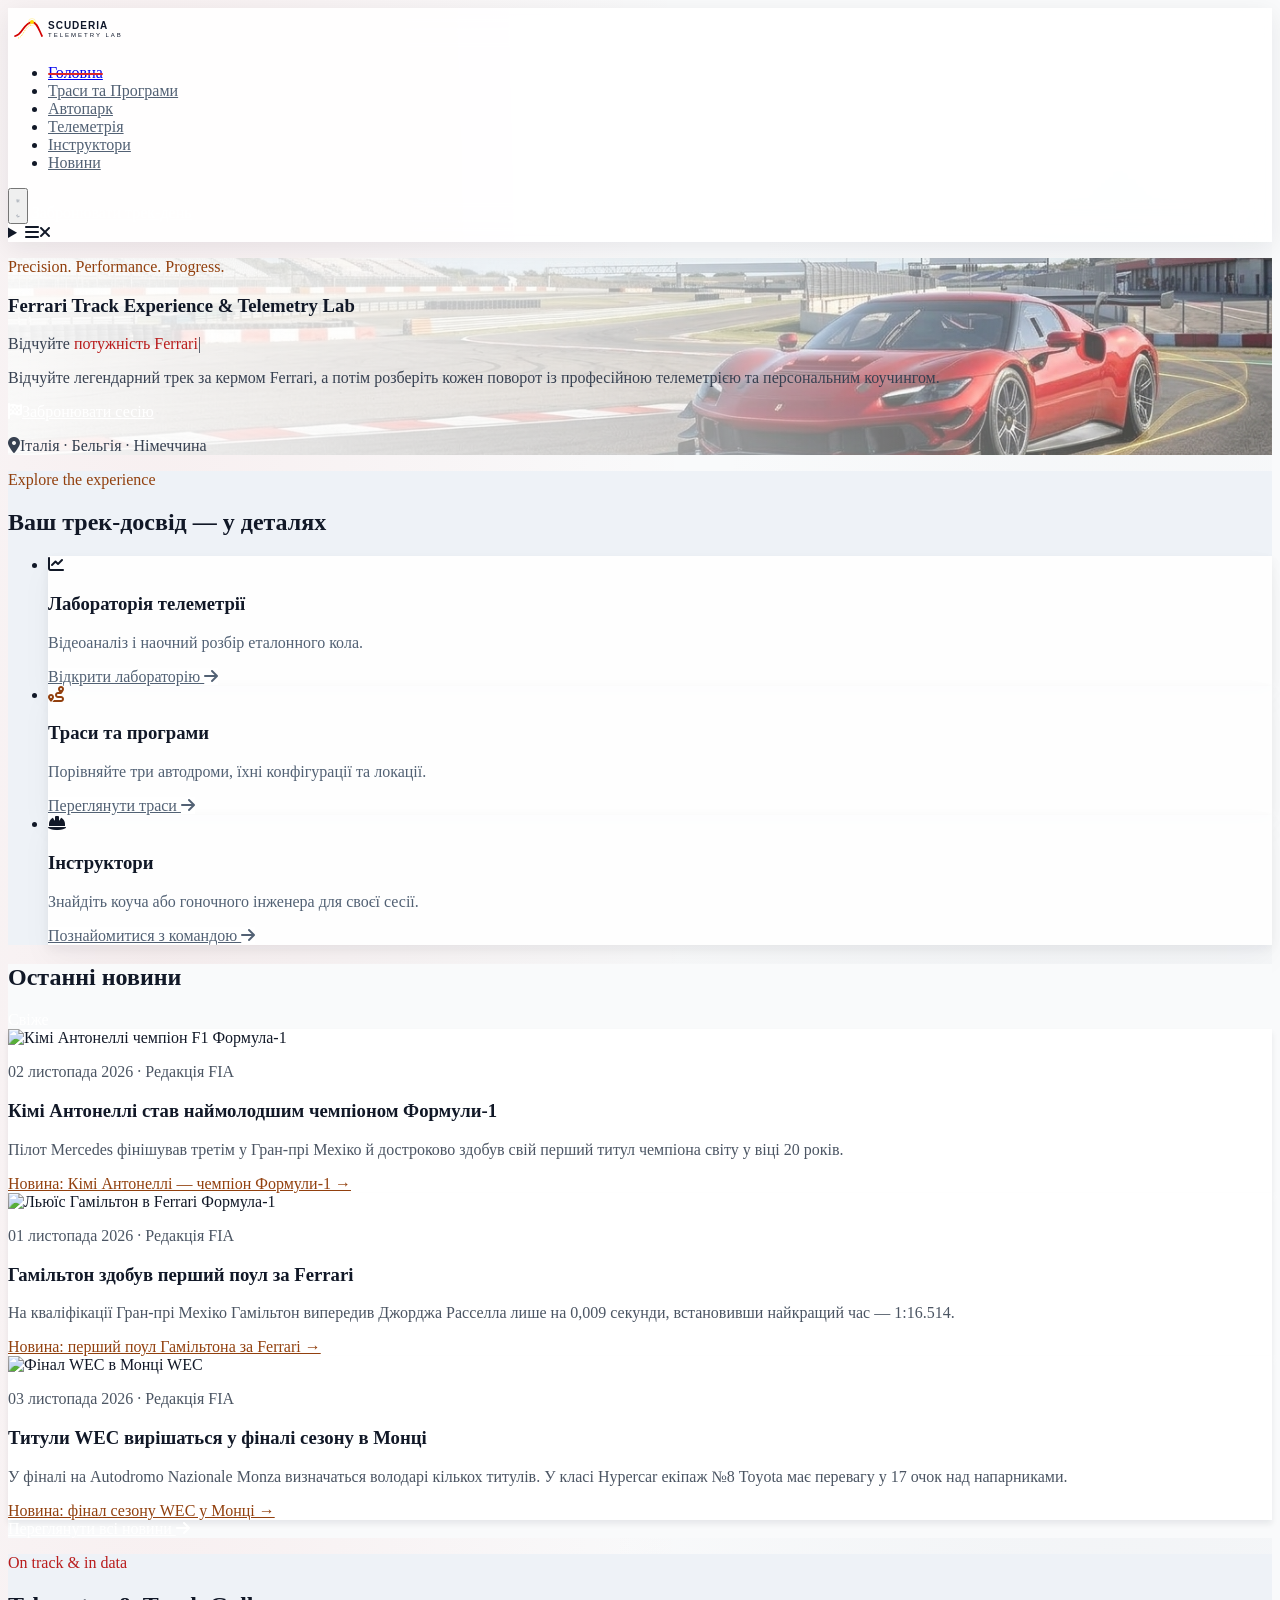
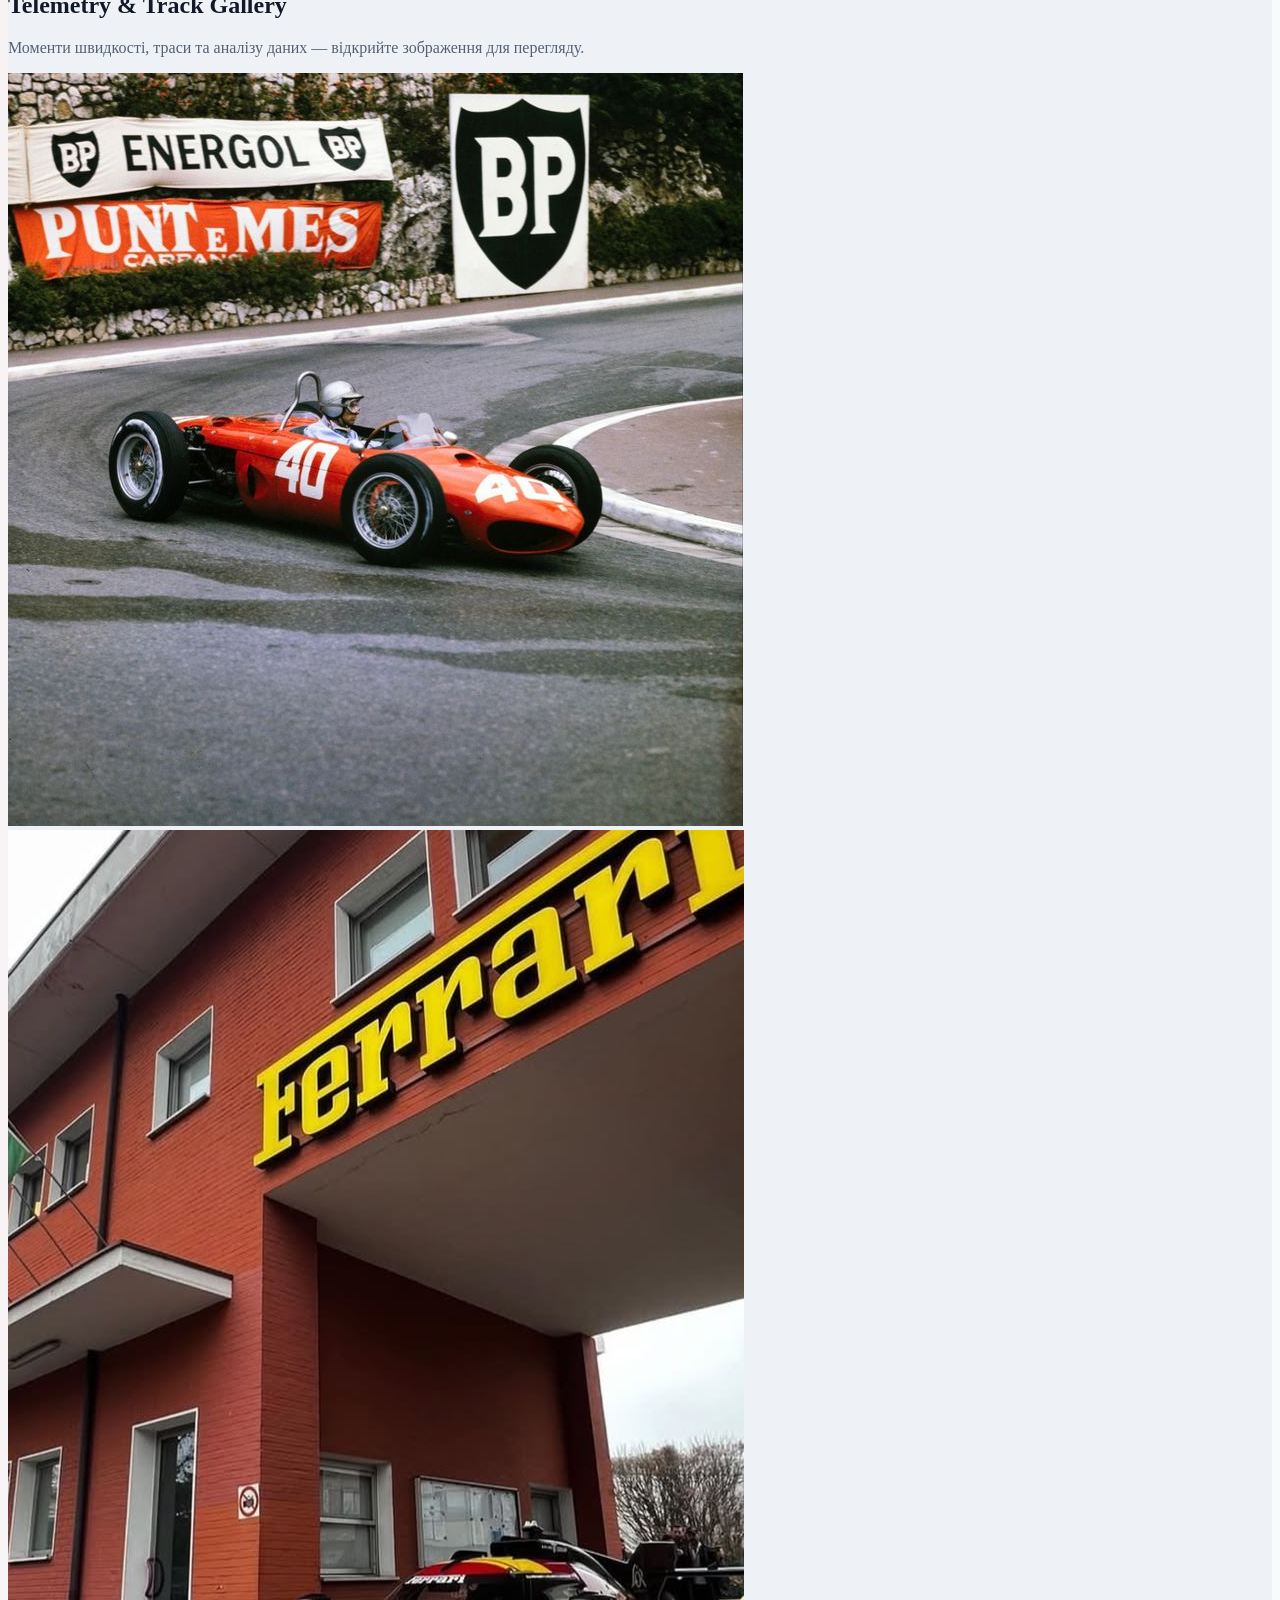
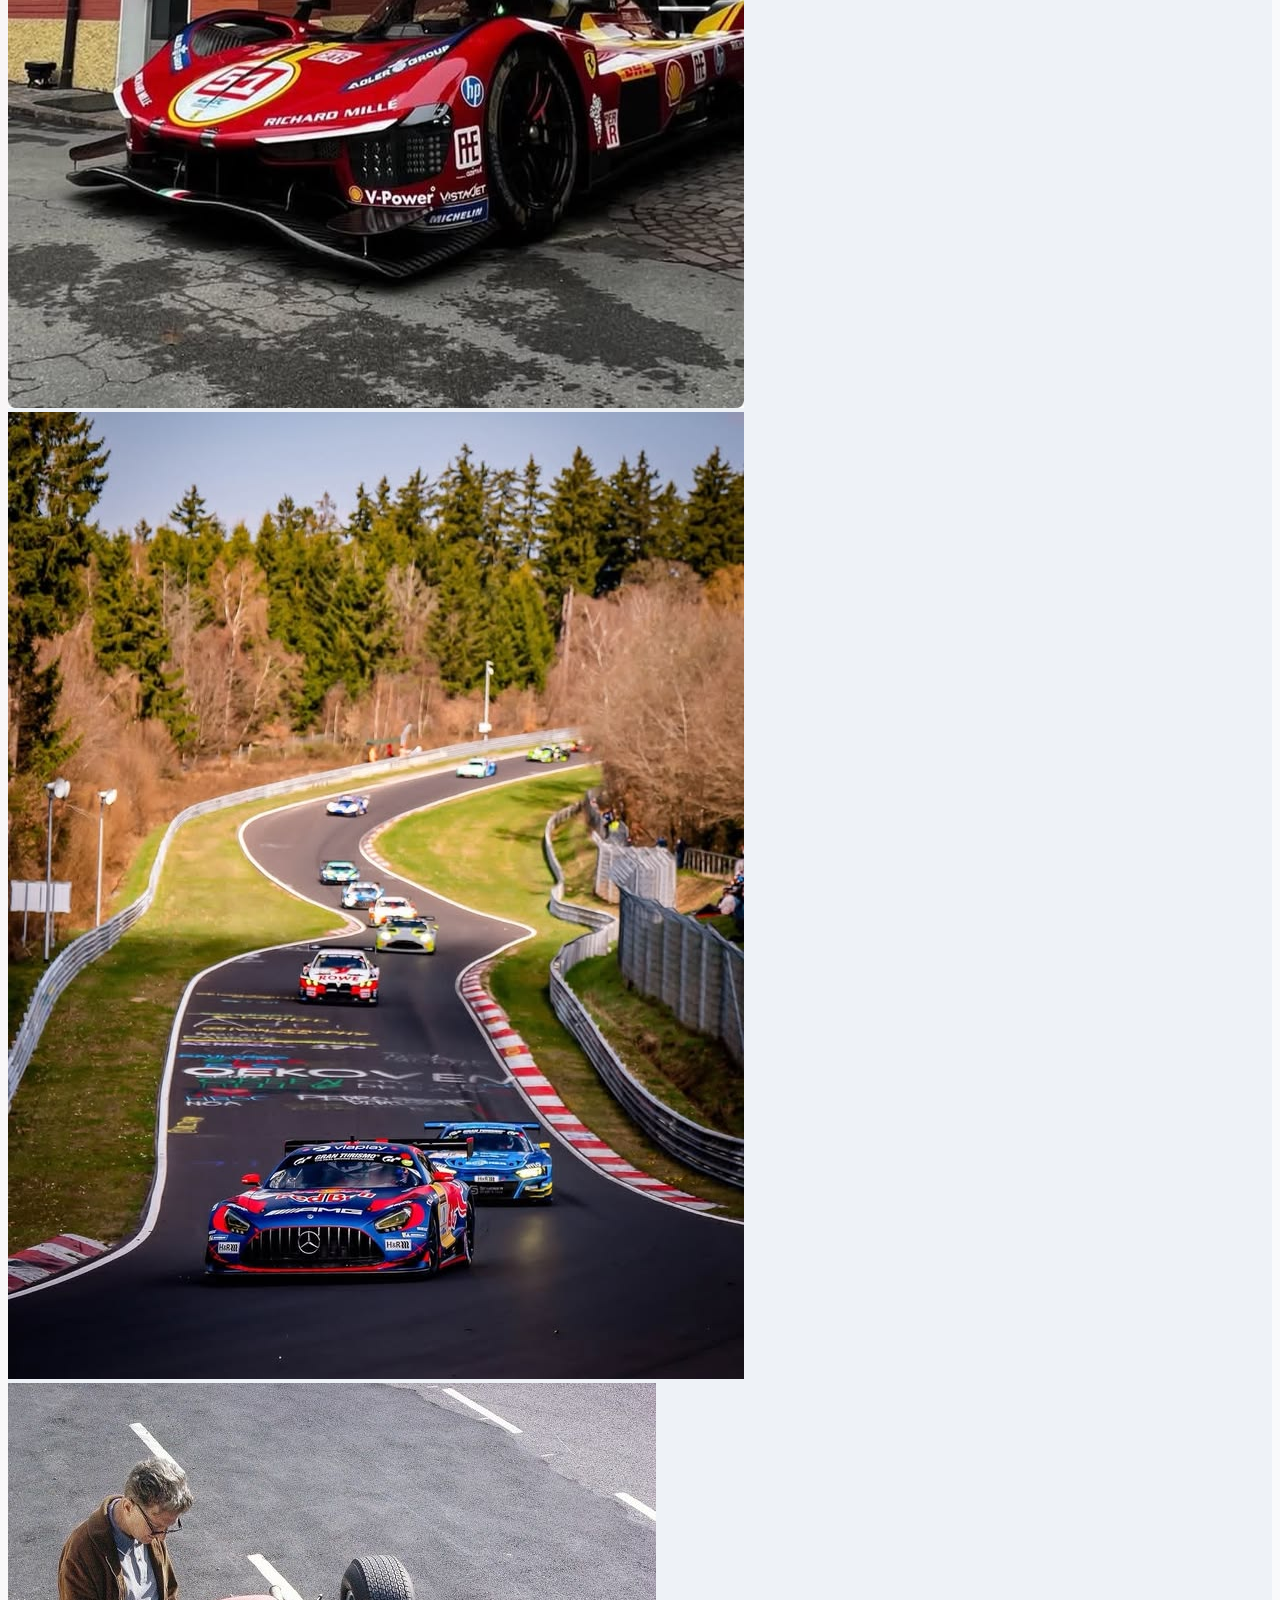
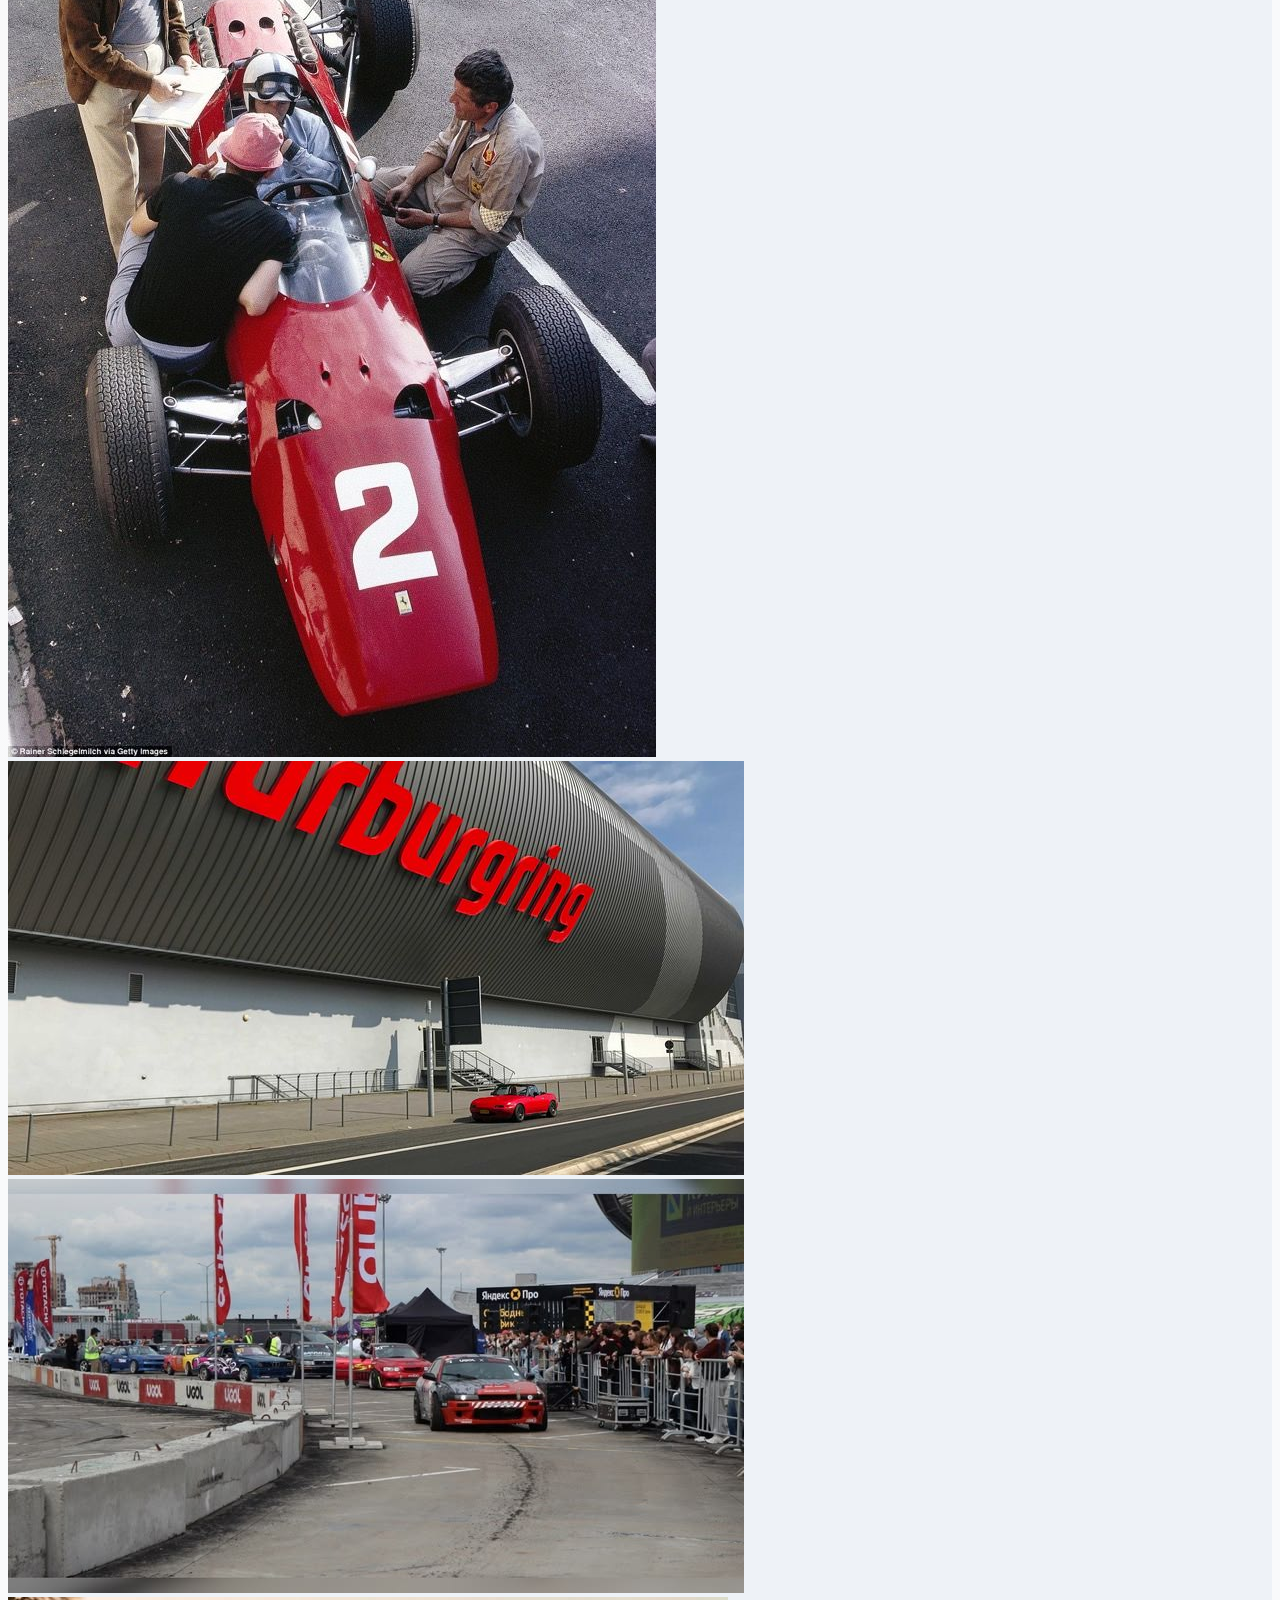
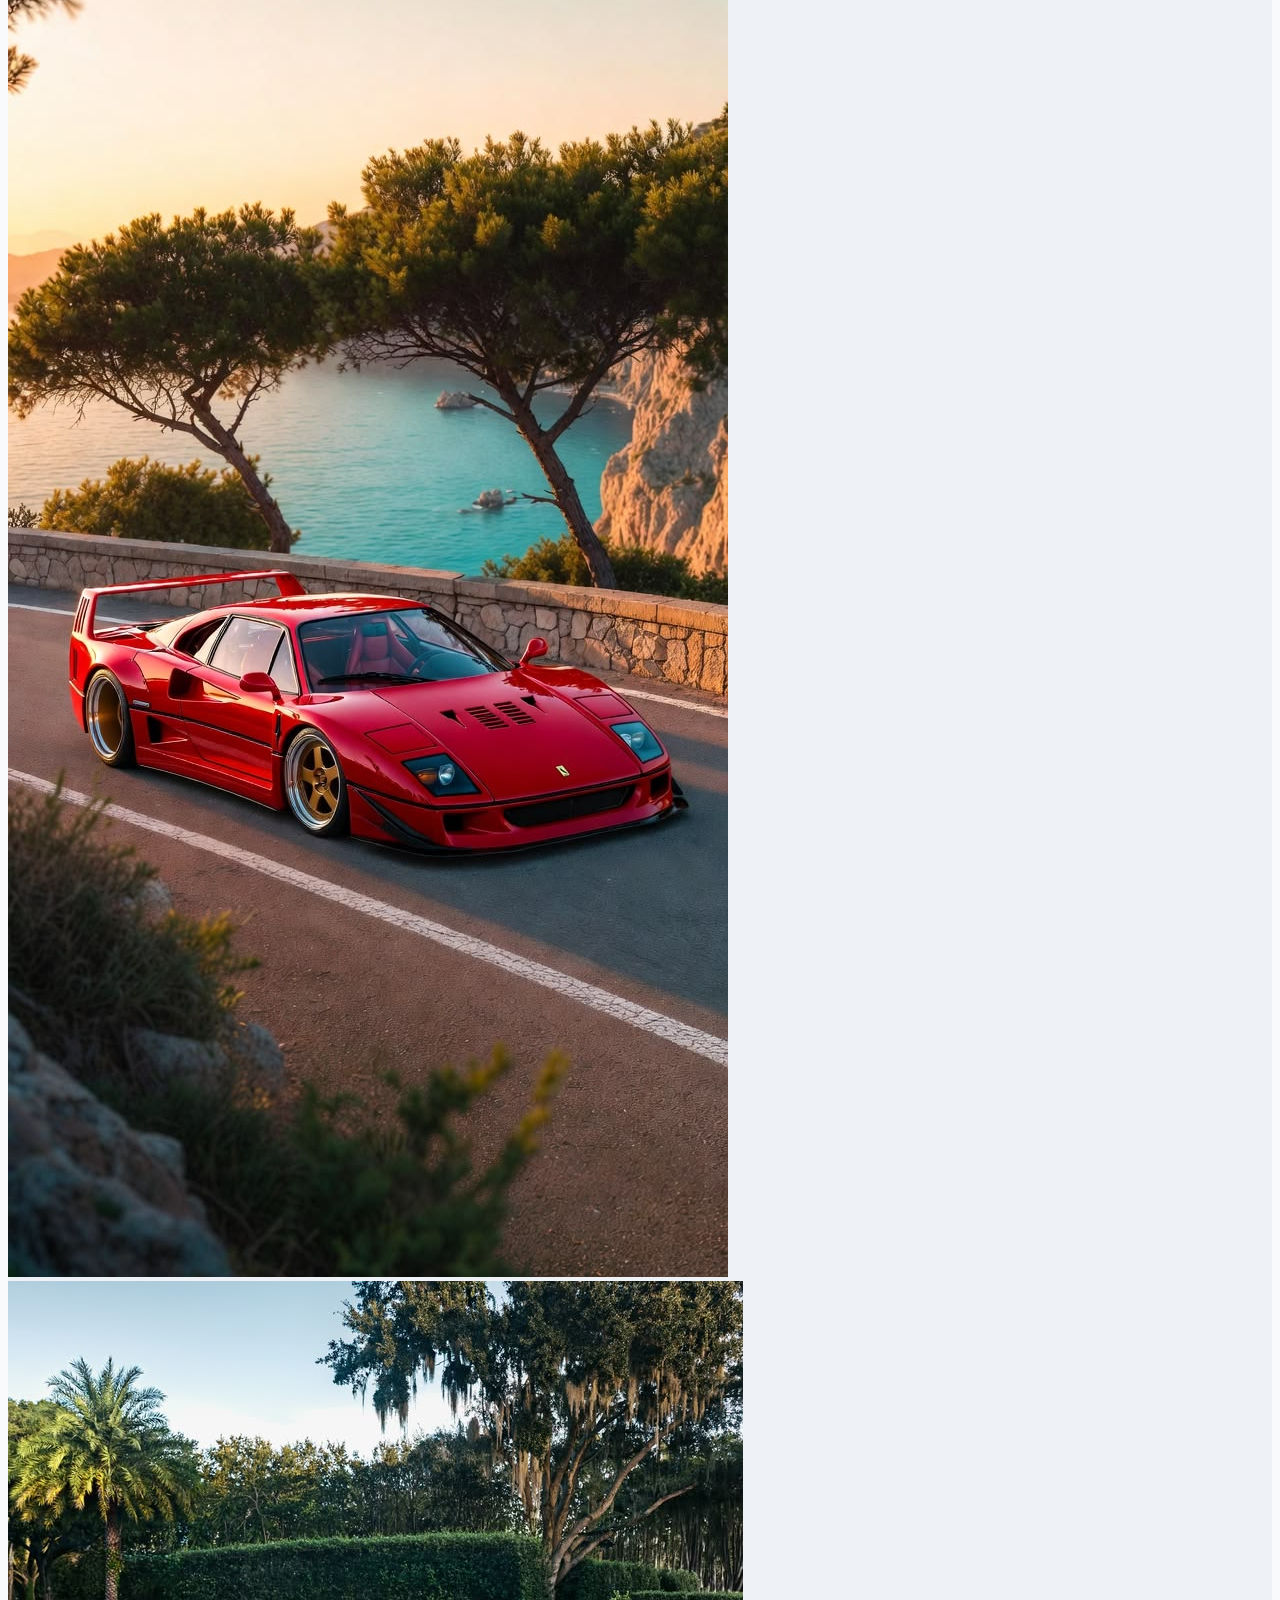
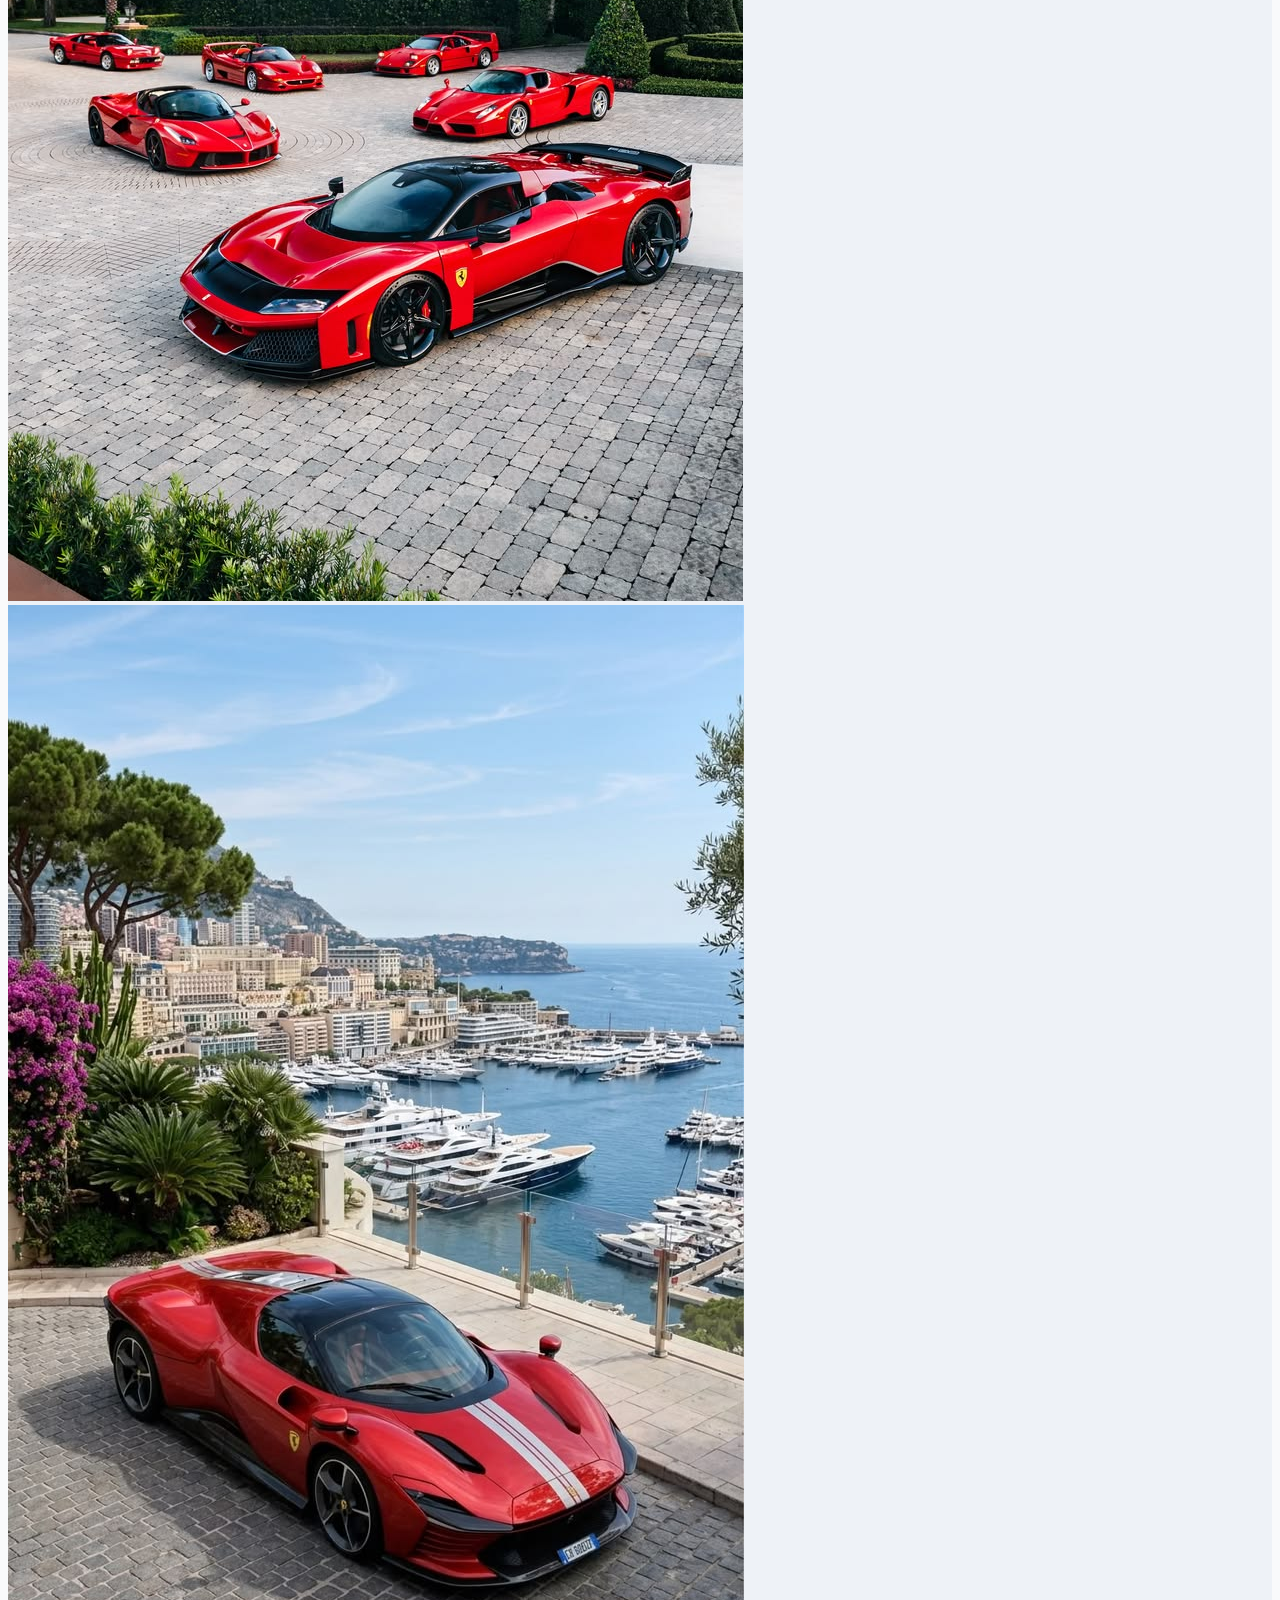
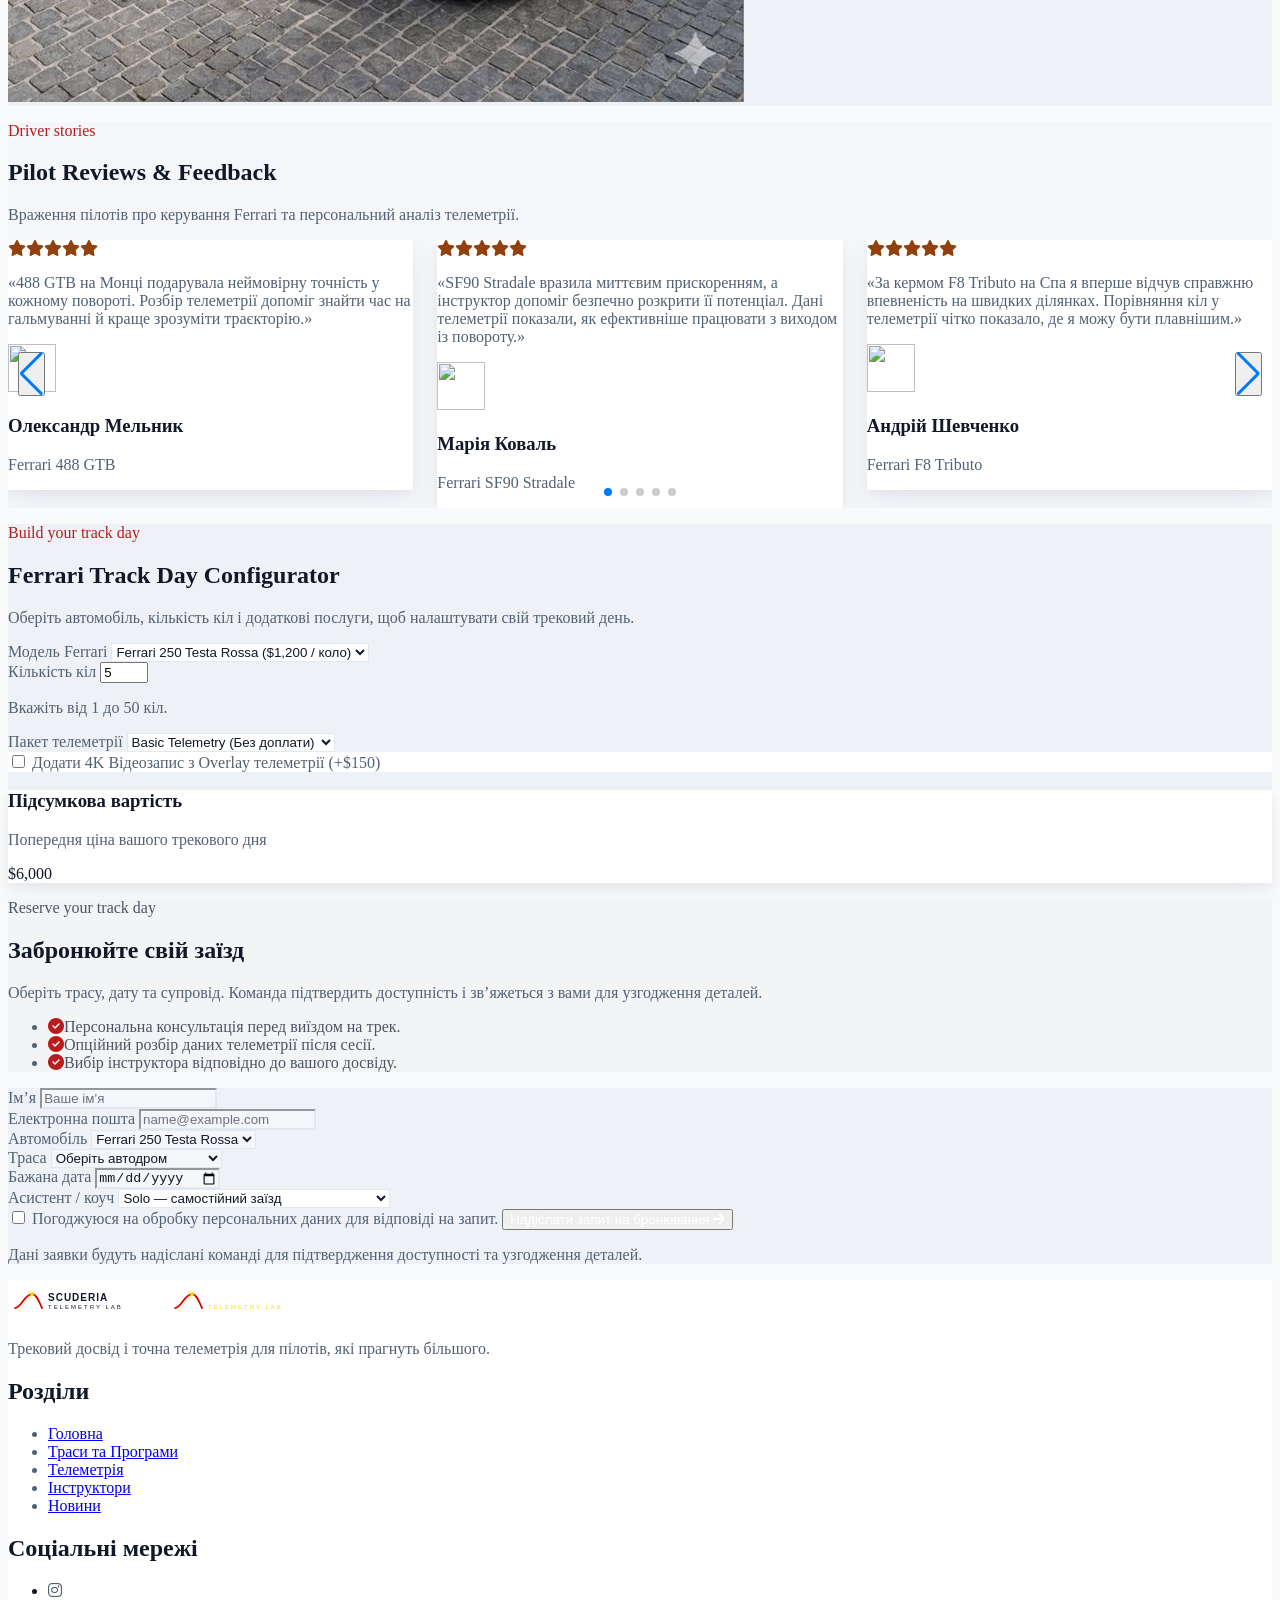
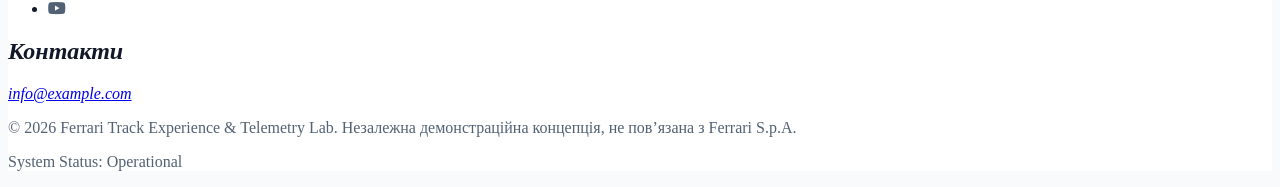
==== commit a0db542a: "Додано відправку заявок на пошту та hover-ефекти" ====
--- a/index.html
+++ b/index.html
@@ -365,10 +365,10 @@
           </ul>
         </section>
         <section class="rounded-2xl border border-white/10 bg-slate-900/80 p-5 shadow-2xl sm:p-8" aria-label="Форма бронювання трек-заїзду">
-          <form id="booking-form" class="space-y-5" aria-describedby="booking-note">
+          <form id="booking-form" class="space-y-5" aria-describedby="booking-note booking-feedback" data-email-form data-email-subject="Нова заявка на бронювання Ferrari Track Experience">
             <div>
               <label class="mb-2 block text-sm font-medium text-slate-200" for="booking-name">Ім’я</label>
-              <input class="min-h-12 w-full rounded-lg border border-white/15 bg-slate-950 px-4 text-white placeholder:text-slate-500 focus-visible:outline focus-visible:outline-2 focus-visible:outline-offset-2 focus-visible:outline-amber-500 duration-300" id="booking-name" name="name" type="text" autocomplete="name" placeholder="Ваше ім’я" required>
+              <input class="min-h-12 w-full rounded-lg border border-white/15 bg-slate-950 px-4 text-white placeholder:text-slate-500 focus-visible:outline focus-visible:outline-2 focus-visible:outline-offset-2 focus-visible:outline-amber-500 duration-300" id="booking-name" name="name" type="text" autocomplete="name" minlength="2" maxlength="50" placeholder="Ваше ім’я" required>
             </div>
             <div>
               <label class="mb-2 block text-sm font-medium text-slate-200" for="booking-email">Електронна пошта</label>
@@ -412,29 +412,13 @@
               <span>Погоджуюся на обробку персональних даних для відповіді на запит.</span>
             </label>
             <button class="inline-flex min-h-12 w-full items-center justify-center gap-2 rounded-xl bg-red-600 px-5 font-semibold text-white shadow-lg shadow-red-600/30 transition-all duration-300 ease-in-out hover:bg-red-700 hover:shadow-lg hover:shadow-red-600/30 hover:-translate-y-0.5 active:translate-y-0 active:scale-95 focus:ring-2 focus:ring-red-500 focus:ring-offset-2 focus:ring-offset-slate-950 focus-visible:outline focus-visible:outline-2 focus-visible:outline-offset-2 focus-visible:outline-amber-500" type="submit">Надіслати запит на бронювання <i class="fa-solid fa-arrow-right" aria-hidden="true"></i></button>
-            <p id="booking-note" class="text-xs leading-5 text-slate-400">Демонстраційна форма: серверне бронювання ще не підключене. Після надсилання з’явиться підтвердження тестового запиту.</p>
-            <p id="booking-feedback" class="text-sm text-amber-500" role="status" aria-live="polite"></p>
+            <p id="booking-note" class="text-xs leading-5 text-slate-400">Дані заявки будуть надіслані команді для підтвердження доступності та узгодження деталей.</p>
+            <p id="booking-feedback" class="text-sm" data-form-feedback role="status" aria-live="polite"></p>
           </form>
         </section>
       </article>
     </section>
   </main>
-
-  <!-- Модальне вікно успішної валідації (Етап 19) -->
-  <div id="successModal" class="fixed inset-0 z-50 hidden items-center justify-center bg-black/60 p-4" role="dialog" aria-modal="true" aria-labelledby="successModalTitle" aria-describedby="successModalMessage" tabindex="-1">
-    <div class="w-full max-w-md rounded-xl border border-gray-200 bg-white p-6 text-center shadow-2xl dark:border-gray-700 dark:bg-gray-800">
-      <div class="mx-auto mb-4 flex h-12 w-12 items-center justify-center rounded-full bg-green-100 text-green-600 dark:bg-green-900/30 dark:text-green-400" aria-hidden="true">
-        <svg class="h-6 w-6" fill="none" stroke="currentColor" viewBox="0 0 24 24">
-          <path stroke-linecap="round" stroke-linejoin="round" stroke-width="2" d="M5 13l4 4L19 7"></path>
-        </svg>
-      </div>
-      <h2 id="successModalTitle" class="mb-2 text-xl font-bold text-gray-900 dark:text-white">Статус валідації</h2>
-      <p id="successModalMessage" class="mb-6 text-sm text-gray-600 dark:text-gray-300">Форма успішно пройшла клієнтську валідацію. Демонстрація успішного надсилання</p>
-      <button id="closeModalBtn" type="button" class="w-full rounded-lg bg-red-600 px-6 py-2.5 font-medium text-white transition-colors duration-200 hover:bg-red-700 focus-visible:outline focus-visible:outline-2 focus-visible:outline-offset-2 focus-visible:outline-amber-500">
-        Закрити
-      </button>
-    </div>
-  </div>
 
   <footer class="border-t border-white/10 bg-white px-4 py-10 dark:bg-slate-950 sm:px-6 lg:px-8">
     <section class="mx-auto grid max-w-7xl grid-cols-1 gap-8 sm:grid-cols-2 lg:grid-cols-4" aria-label="Інформація про компанію">
@@ -508,6 +492,7 @@
   <script src="js/vendor/swiper-bundle.min.js" defer></script>
   <script src="js/vendor/fancybox.umd.js" defer></script>
   <script src="js/vendor/typed.min.js" defer></script>
+  <script src="js/form-submit.js" defer></script>
   <script src="js/main.js" defer></script>
 </body>
 </html>
--- a/css/theme.css
+++ b/css/theme.css
@@ -299,3 +299,203 @@
     transition: none;
   }
 }
+
+body > header {
+  box-shadow: 0 4px 18px rgb(15 23 42 / 8%);
+  -webkit-backdrop-filter: blur(16px);
+  backdrop-filter: blur(16px);
+}
+
+.site-logo {
+  transition: transform 200ms ease, filter 200ms ease;
+}
+
+.site-logo:hover {
+  transform: translateY(-1px);
+  filter: drop-shadow(0 3px 8px rgb(220 38 38 / 20%));
+}
+
+body > header nav ul a:not([href*="#booking"]) {
+  position: relative;
+  transition: color 200ms ease, transform 200ms ease;
+}
+
+body > header nav ul a:not([href*="#booking"])::after {
+  position: absolute;
+  right: 0;
+  bottom: 0.35rem;
+  left: 0;
+  height: 2px;
+  border-radius: 2px;
+  background: #dc2626;
+  content: "";
+  transform: scaleX(0);
+  transform-origin: left;
+  transition: transform 200ms ease;
+}
+
+body > header nav ul a:not([href*="#booking"]):hover {
+  transform: translateY(-1px);
+}
+
+body > header nav ul a:not([href*="#booking"]):hover::after,
+body > header nav ul a:not([href*="#booking"])[aria-current="page"]::after {
+  transform: scaleX(1);
+}
+
+button,
+a[class*="bg-red-"],
+a[class*="rounded-"][class*="border"] {
+  transition: color 180ms ease, background-color 180ms ease, border-color 180ms ease,
+    box-shadow 180ms ease, transform 180ms ease;
+}
+
+button:not(:disabled):hover,
+a[class*="bg-red-"]:hover {
+  transform: translateY(-1px);
+}
+
+button:not(:disabled):active,
+a[class*="bg-red-"]:active {
+  transform: translateY(0) scale(0.98);
+}
+
+button:disabled {
+  cursor: wait;
+  opacity: 0.75;
+}
+
+input:not([type="checkbox"]):not([type="radio"]),
+select,
+textarea {
+  transition: border-color 180ms ease, background-color 180ms ease, box-shadow 180ms ease;
+}
+
+input:not([type="checkbox"]):not([type="radio"]):hover,
+select:hover,
+textarea:hover {
+  border-color: rgb(220 38 38 / 45%);
+}
+
+input:not([type="checkbox"]):not([type="radio"]):focus-visible,
+select:focus-visible,
+textarea:focus-visible {
+  box-shadow: 0 0 0 3px rgb(220 38 38 / 14%);
+}
+
+footer a {
+  transition: color 180ms ease, border-color 180ms ease, background-color 180ms ease,
+    transform 180ms ease, box-shadow 180ms ease;
+}
+
+footer nav a:hover,
+footer address a:hover {
+  transform: translateX(3px);
+}
+
+footer nav[aria-label="Соціальні мережі"] a:hover {
+  transform: translateY(-2px);
+  border-color: #dc2626;
+  color: #dc2626;
+  box-shadow: 0 5px 14px rgb(220 38 38 / 16%);
+}
+
+footer nav[aria-label="Соціальні мережі"] a i {
+  transition: transform 180ms ease, color 180ms ease;
+}
+
+footer nav[aria-label="Соціальні мережі"] a:hover i {
+  transform: scale(1.15);
+  color: #dc2626;
+}
+
+main .grid > li > article,
+main .grid > article,
+main article.group,
+main .swiper-slide,
+#booking > article > section,
+#calculator aside {
+  transition: transform 220ms ease, box-shadow 220ms ease, border-color 220ms ease;
+}
+
+main .grid > li > article:hover,
+main .grid > article:hover,
+main article.group:hover,
+main .swiper-slide:hover,
+#booking > article > section:hover,
+#calculator aside:hover {
+  transform: translateY(-4px);
+  border-color: rgb(220 38 38 / 38%);
+  box-shadow: 0 16px 34px rgb(15 23 42 / 12%), 0 3px 10px rgb(15 23 42 / 6%);
+}
+
+html.light-theme {
+  --bg-main: #f4f6fa;
+  --bg-card: #ffffff;
+  --text-main: #111827;
+  --text-muted: #526174;
+  --border-color: #e2e8f0;
+  background:
+    radial-gradient(ellipse at 12% 8%, rgb(220 38 38 / 5%), transparent 34rem),
+    #f4f6fa;
+}
+
+html.light-theme body {
+  background:
+    radial-gradient(ellipse at 88% 30%, rgb(148 163 184 / 11%), transparent 36rem),
+    transparent !important;
+}
+
+html.light-theme body > header {
+  background-color: rgb(255 255 255 / 90%) !important;
+  border-color: rgb(226 232 240 / 85%) !important;
+  box-shadow: 0 6px 24px rgb(15 23 42 / 8%);
+}
+
+html.light-theme main > section:not(#home):nth-of-type(even) {
+  background-color: #eef2f7 !important;
+}
+
+html.light-theme main > section:not(#home) {
+  border-color: rgb(203 213 225 / 65%) !important;
+}
+
+html.light-theme main .grid > li > article,
+html.light-theme main .grid > article,
+html.light-theme main article.group,
+html.light-theme main .swiper-slide,
+html.light-theme #booking > article > section,
+html.light-theme #calculator aside {
+  border-color: #e2e8f0 !important;
+  background-color: rgb(255 255 255 / 94%) !important;
+  box-shadow: 0 4px 10px rgb(15 23 42 / 5%), 0 14px 30px rgb(15 23 42 / 4%);
+}
+
+html.light-theme main .grid > li > article:hover,
+html.light-theme main .grid > article:hover,
+html.light-theme main article.group:hover,
+html.light-theme main .swiper-slide:hover,
+html.light-theme #booking > article > section:hover,
+html.light-theme #calculator aside:hover {
+  border-color: rgb(220 38 38 / 36%) !important;
+  box-shadow: 0 18px 38px rgb(15 23 42 / 12%), 0 4px 12px rgb(220 38 38 / 6%);
+}
+
+[data-form-feedback][data-state="success"] {
+  color: #15803d;
+}
+
+[data-form-feedback][data-state="error"] {
+  color: #b91c1c;
+}
+
+@media (prefers-reduced-motion: reduce) {
+  *,
+  *::before,
+  *::after {
+    scroll-behavior: auto !important;
+    transition-duration: 0.01ms !important;
+    animation-duration: 0.01ms !important;
+    animation-iteration-count: 1 !important;
+  }
+}
--- a/css/theme.css
+++ b/css/theme.css
@@ -299,3 +299,203 @@
     transition: none;
   }
 }
+
+body > header {
+  box-shadow: 0 4px 18px rgb(15 23 42 / 8%);
+  -webkit-backdrop-filter: blur(16px);
+  backdrop-filter: blur(16px);
+}
+
+.site-logo {
+  transition: transform 200ms ease, filter 200ms ease;
+}
+
+.site-logo:hover {
+  transform: translateY(-1px);
+  filter: drop-shadow(0 3px 8px rgb(220 38 38 / 20%));
+}
+
+body > header nav ul a:not([href*="#booking"]) {
+  position: relative;
+  transition: color 200ms ease, transform 200ms ease;
+}
+
+body > header nav ul a:not([href*="#booking"])::after {
+  position: absolute;
+  right: 0;
+  bottom: 0.35rem;
+  left: 0;
+  height: 2px;
+  border-radius: 2px;
+  background: #dc2626;
+  content: "";
+  transform: scaleX(0);
+  transform-origin: left;
+  transition: transform 200ms ease;
+}
+
+body > header nav ul a:not([href*="#booking"]):hover {
+  transform: translateY(-1px);
+}
+
+body > header nav ul a:not([href*="#booking"]):hover::after,
+body > header nav ul a:not([href*="#booking"])[aria-current="page"]::after {
+  transform: scaleX(1);
+}
+
+button,
+a[class*="bg-red-"],
+a[class*="rounded-"][class*="border"] {
+  transition: color 180ms ease, background-color 180ms ease, border-color 180ms ease,
+    box-shadow 180ms ease, transform 180ms ease;
+}
+
+button:not(:disabled):hover,
+a[class*="bg-red-"]:hover {
+  transform: translateY(-1px);
+}
+
+button:not(:disabled):active,
+a[class*="bg-red-"]:active {
+  transform: translateY(0) scale(0.98);
+}
+
+button:disabled {
+  cursor: wait;
+  opacity: 0.75;
+}
+
+input:not([type="checkbox"]):not([type="radio"]),
+select,
+textarea {
+  transition: border-color 180ms ease, background-color 180ms ease, box-shadow 180ms ease;
+}
+
+input:not([type="checkbox"]):not([type="radio"]):hover,
+select:hover,
+textarea:hover {
+  border-color: rgb(220 38 38 / 45%);
+}
+
+input:not([type="checkbox"]):not([type="radio"]):focus-visible,
+select:focus-visible,
+textarea:focus-visible {
+  box-shadow: 0 0 0 3px rgb(220 38 38 / 14%);
+}
+
+footer a {
+  transition: color 180ms ease, border-color 180ms ease, background-color 180ms ease,
+    transform 180ms ease, box-shadow 180ms ease;
+}
+
+footer nav a:hover,
+footer address a:hover {
+  transform: translateX(3px);
+}
+
+footer nav[aria-label="Соціальні мережі"] a:hover {
+  transform: translateY(-2px);
+  border-color: #dc2626;
+  color: #dc2626;
+  box-shadow: 0 5px 14px rgb(220 38 38 / 16%);
+}
+
+footer nav[aria-label="Соціальні мережі"] a i {
+  transition: transform 180ms ease, color 180ms ease;
+}
+
+footer nav[aria-label="Соціальні мережі"] a:hover i {
+  transform: scale(1.15);
+  color: #dc2626;
+}
+
+main .grid > li > article,
+main .grid > article,
+main article.group,
+main .swiper-slide,
+#booking > article > section,
+#calculator aside {
+  transition: transform 220ms ease, box-shadow 220ms ease, border-color 220ms ease;
+}
+
+main .grid > li > article:hover,
+main .grid > article:hover,
+main article.group:hover,
+main .swiper-slide:hover,
+#booking > article > section:hover,
+#calculator aside:hover {
+  transform: translateY(-4px);
+  border-color: rgb(220 38 38 / 38%);
+  box-shadow: 0 16px 34px rgb(15 23 42 / 12%), 0 3px 10px rgb(15 23 42 / 6%);
+}
+
+html.light-theme {
+  --bg-main: #f4f6fa;
+  --bg-card: #ffffff;
+  --text-main: #111827;
+  --text-muted: #526174;
+  --border-color: #e2e8f0;
+  background:
+    radial-gradient(ellipse at 12% 8%, rgb(220 38 38 / 5%), transparent 34rem),
+    #f4f6fa;
+}
+
+html.light-theme body {
+  background:
+    radial-gradient(ellipse at 88% 30%, rgb(148 163 184 / 11%), transparent 36rem),
+    transparent !important;
+}
+
+html.light-theme body > header {
+  background-color: rgb(255 255 255 / 90%) !important;
+  border-color: rgb(226 232 240 / 85%) !important;
+  box-shadow: 0 6px 24px rgb(15 23 42 / 8%);
+}
+
+html.light-theme main > section:not(#home):nth-of-type(even) {
+  background-color: #eef2f7 !important;
+}
+
+html.light-theme main > section:not(#home) {
+  border-color: rgb(203 213 225 / 65%) !important;
+}
+
+html.light-theme main .grid > li > article,
+html.light-theme main .grid > article,
+html.light-theme main article.group,
+html.light-theme main .swiper-slide,
+html.light-theme #booking > article > section,
+html.light-theme #calculator aside {
+  border-color: #e2e8f0 !important;
+  background-color: rgb(255 255 255 / 94%) !important;
+  box-shadow: 0 4px 10px rgb(15 23 42 / 5%), 0 14px 30px rgb(15 23 42 / 4%);
+}
+
+html.light-theme main .grid > li > article:hover,
+html.light-theme main .grid > article:hover,
+html.light-theme main article.group:hover,
+html.light-theme main .swiper-slide:hover,
+html.light-theme #booking > article > section:hover,
+html.light-theme #calculator aside:hover {
+  border-color: rgb(220 38 38 / 36%) !important;
+  box-shadow: 0 18px 38px rgb(15 23 42 / 12%), 0 4px 12px rgb(220 38 38 / 6%);
+}
+
+[data-form-feedback][data-state="success"] {
+  color: #15803d;
+}
+
+[data-form-feedback][data-state="error"] {
+  color: #b91c1c;
+}
+
+@media (prefers-reduced-motion: reduce) {
+  *,
+  *::before,
+  *::after {
+    scroll-behavior: auto !important;
+    transition-duration: 0.01ms !important;
+    animation-duration: 0.01ms !important;
+    animation-iteration-count: 1 !important;
+  }
+}
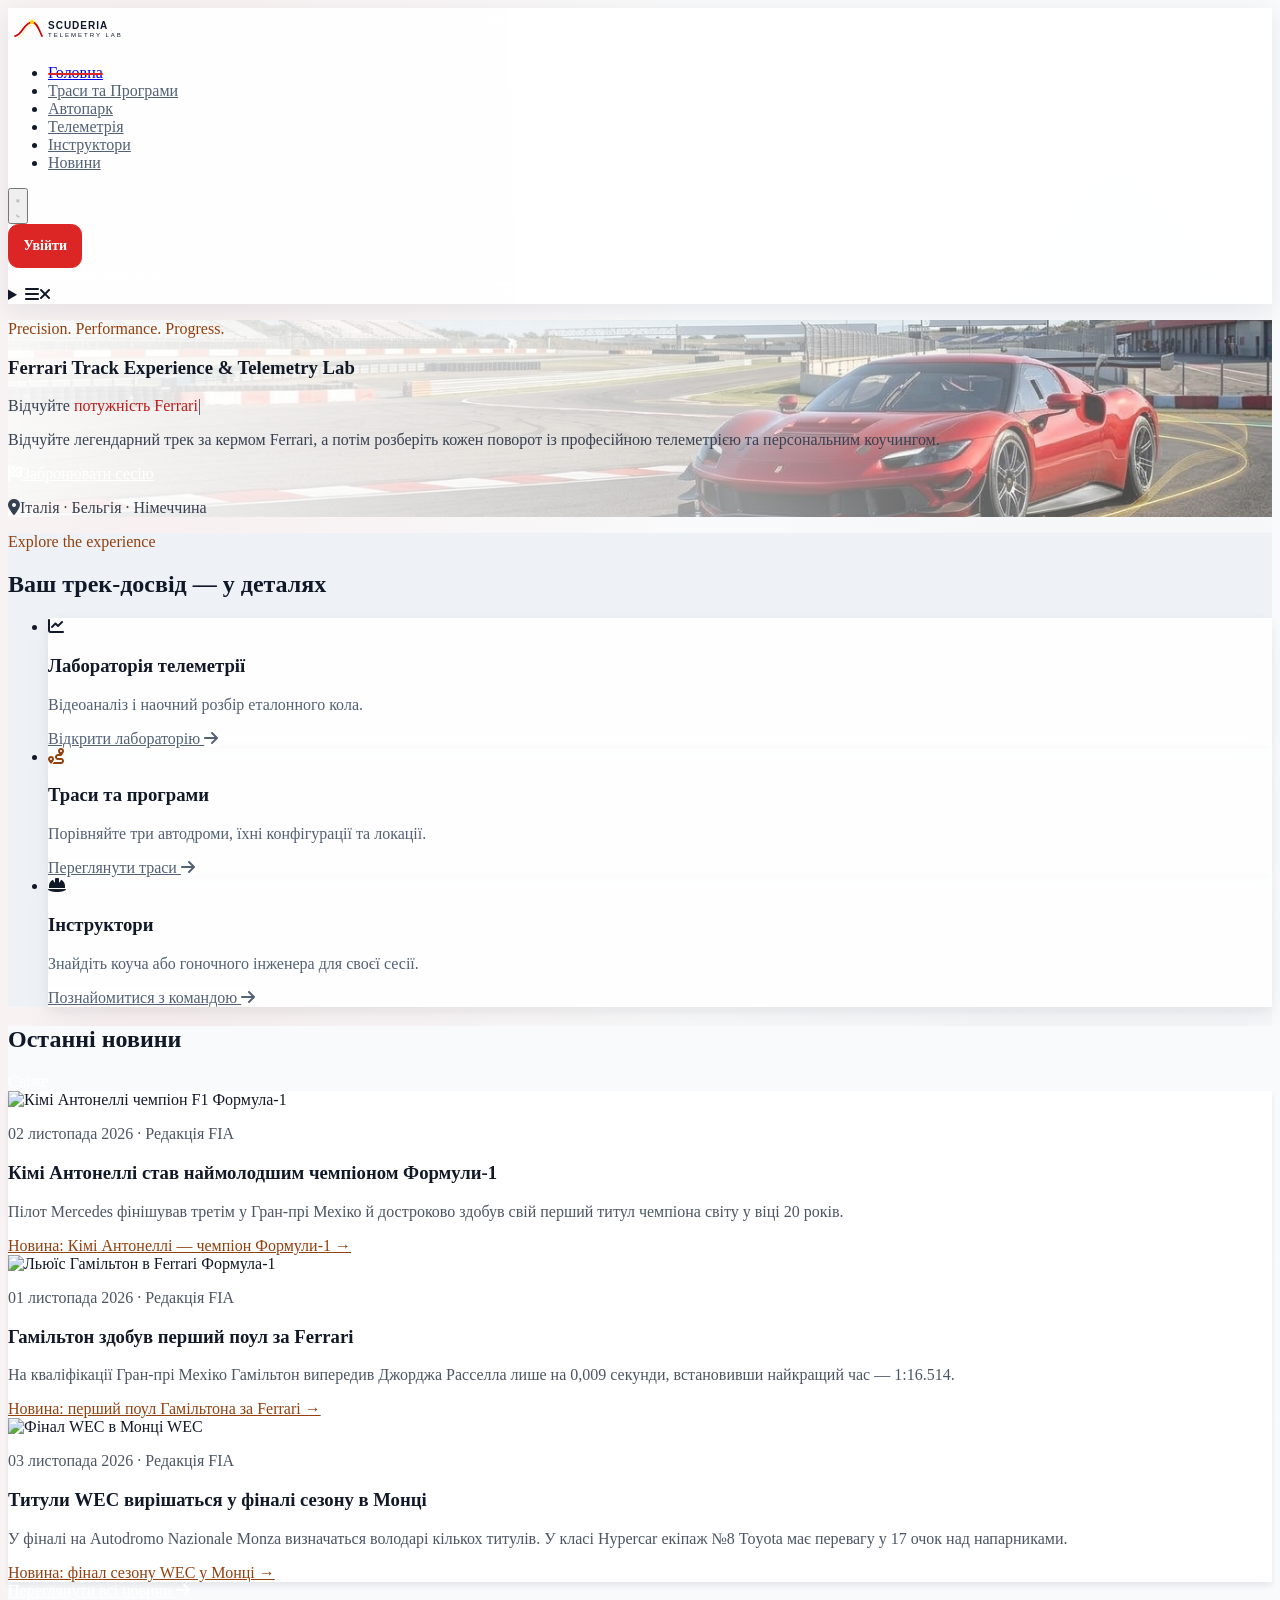
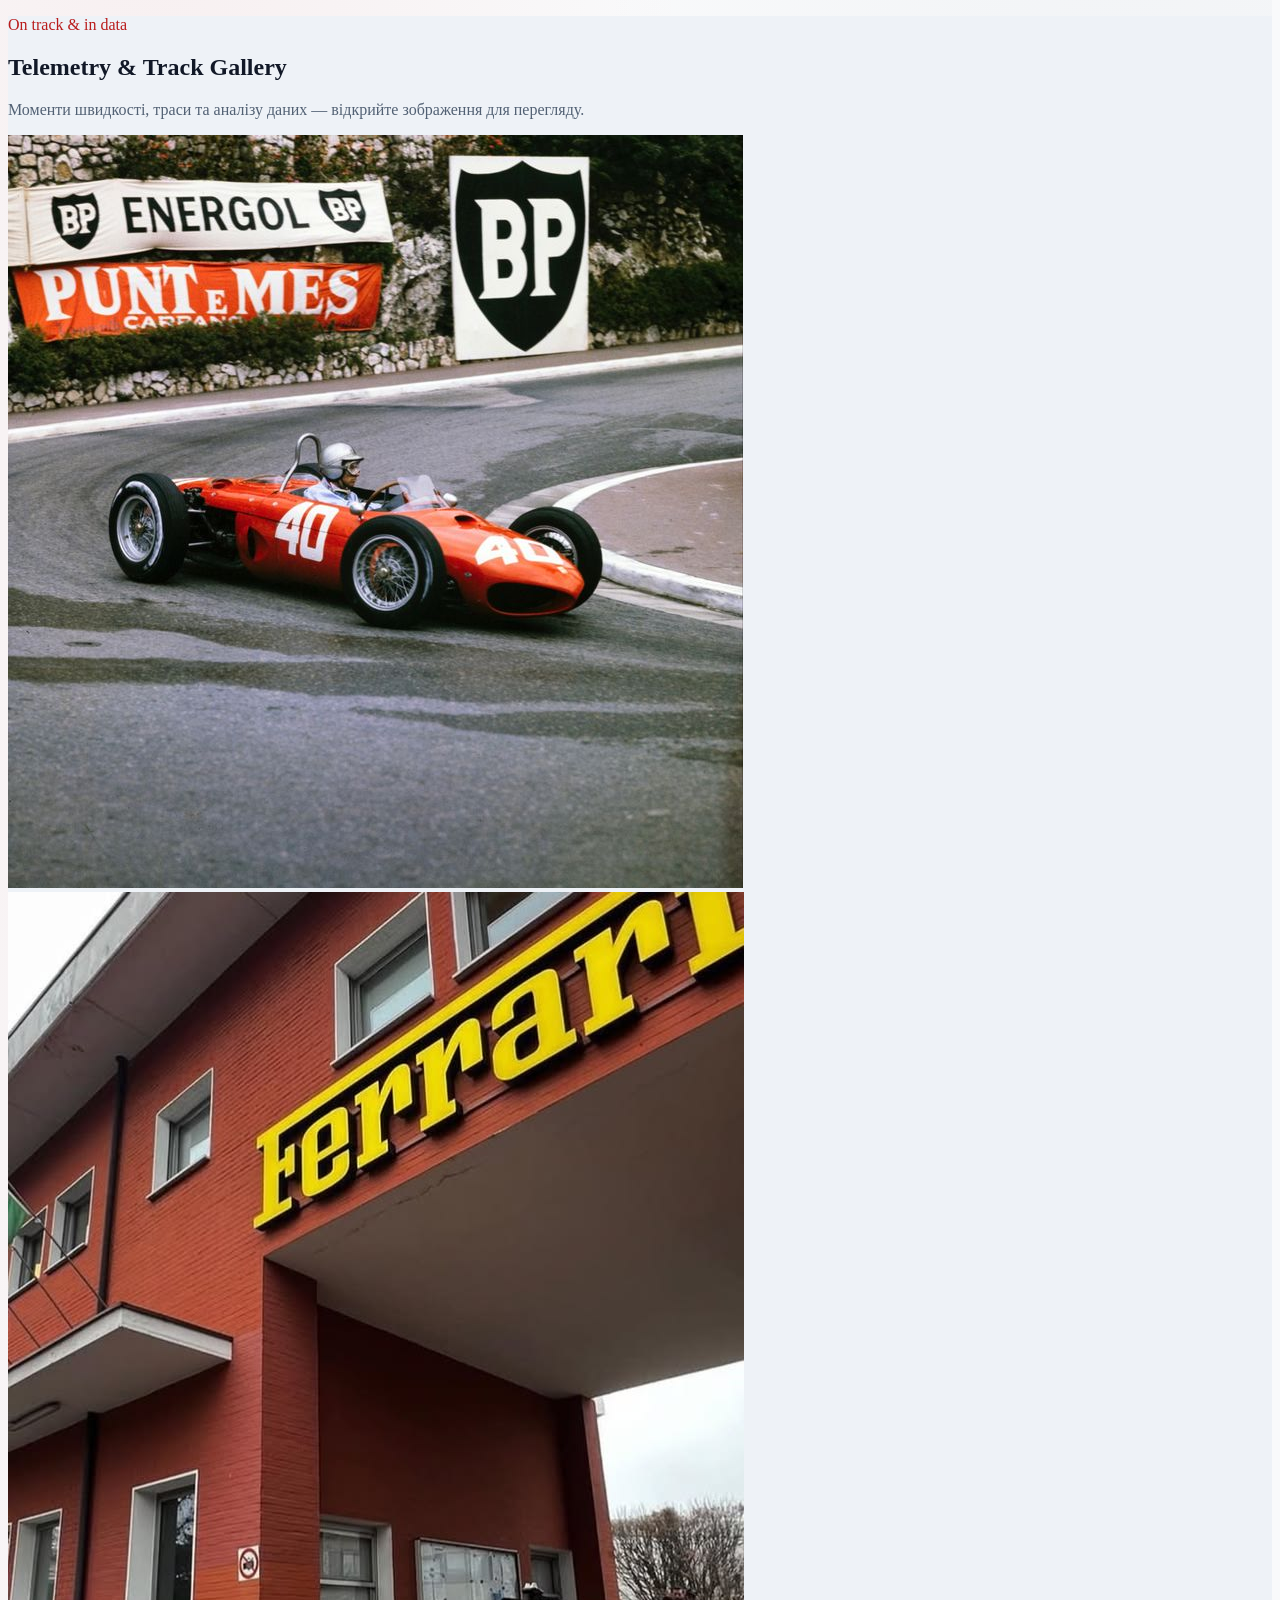
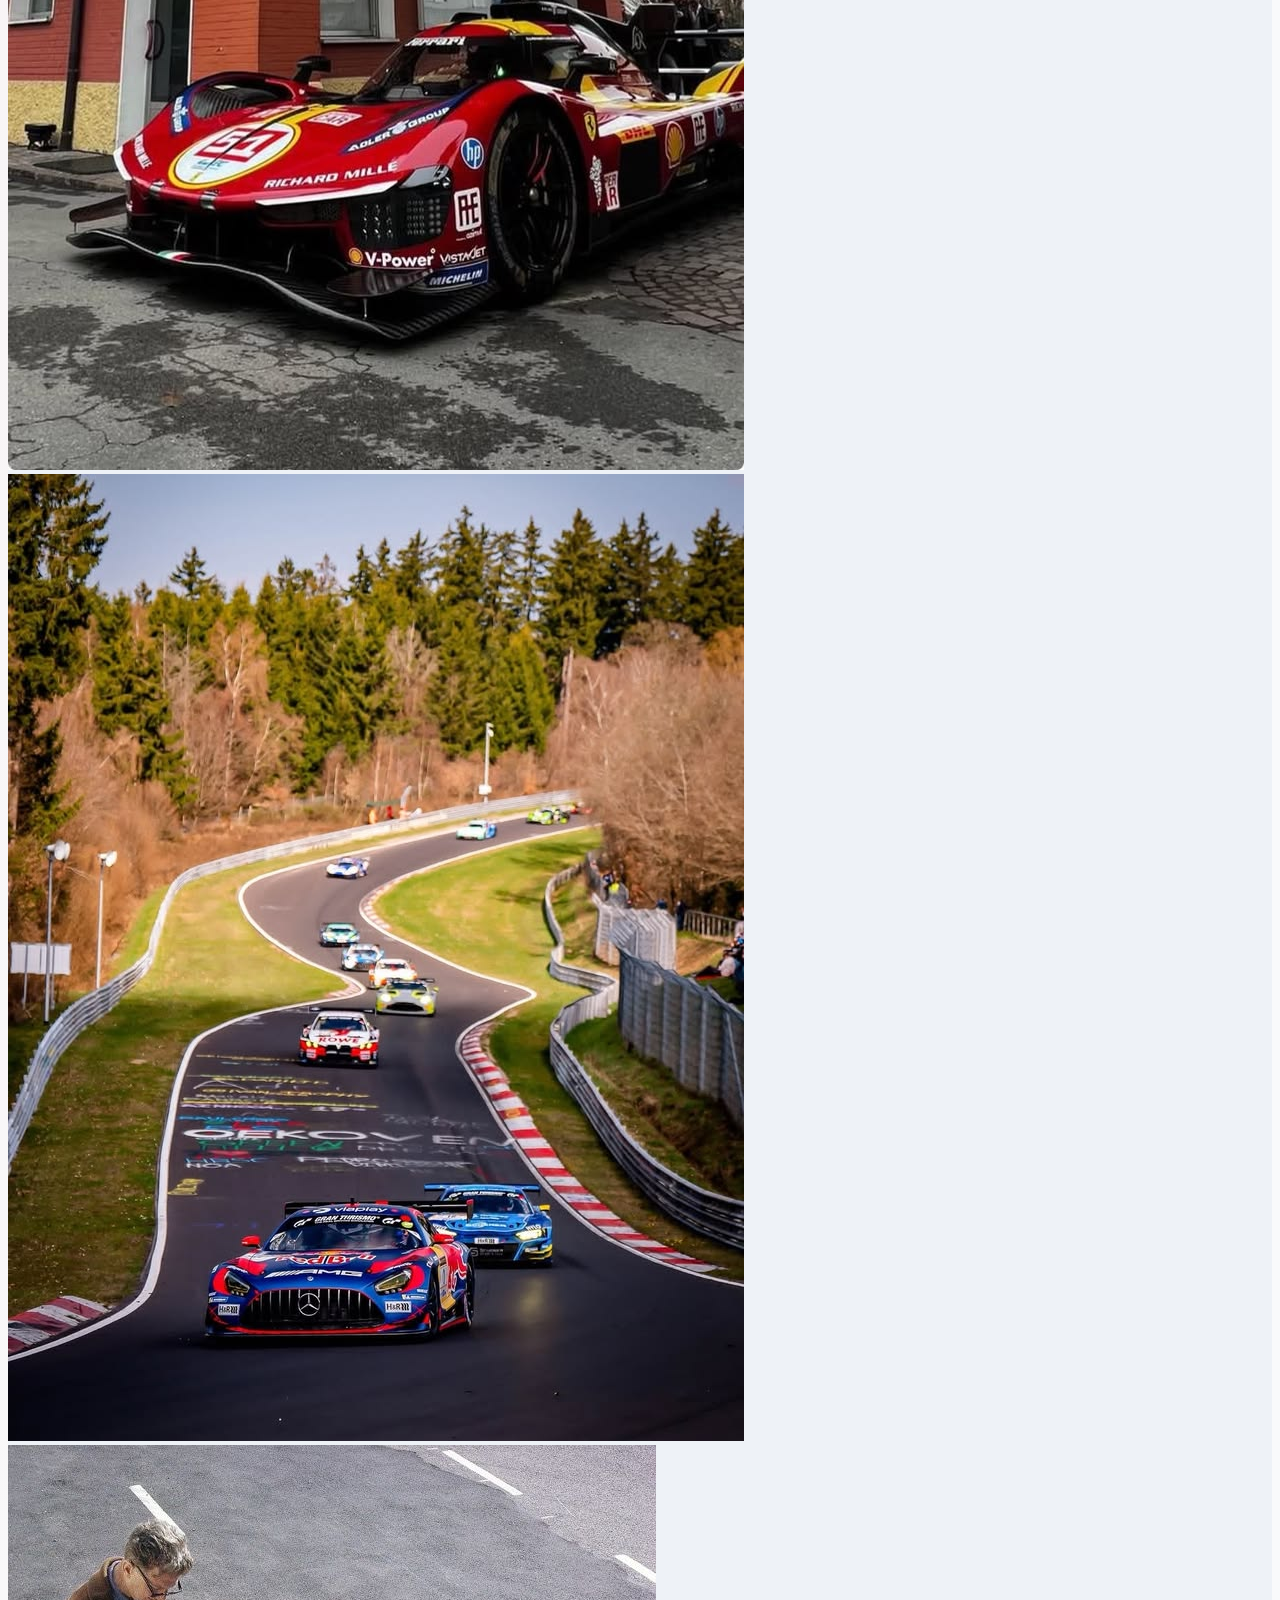
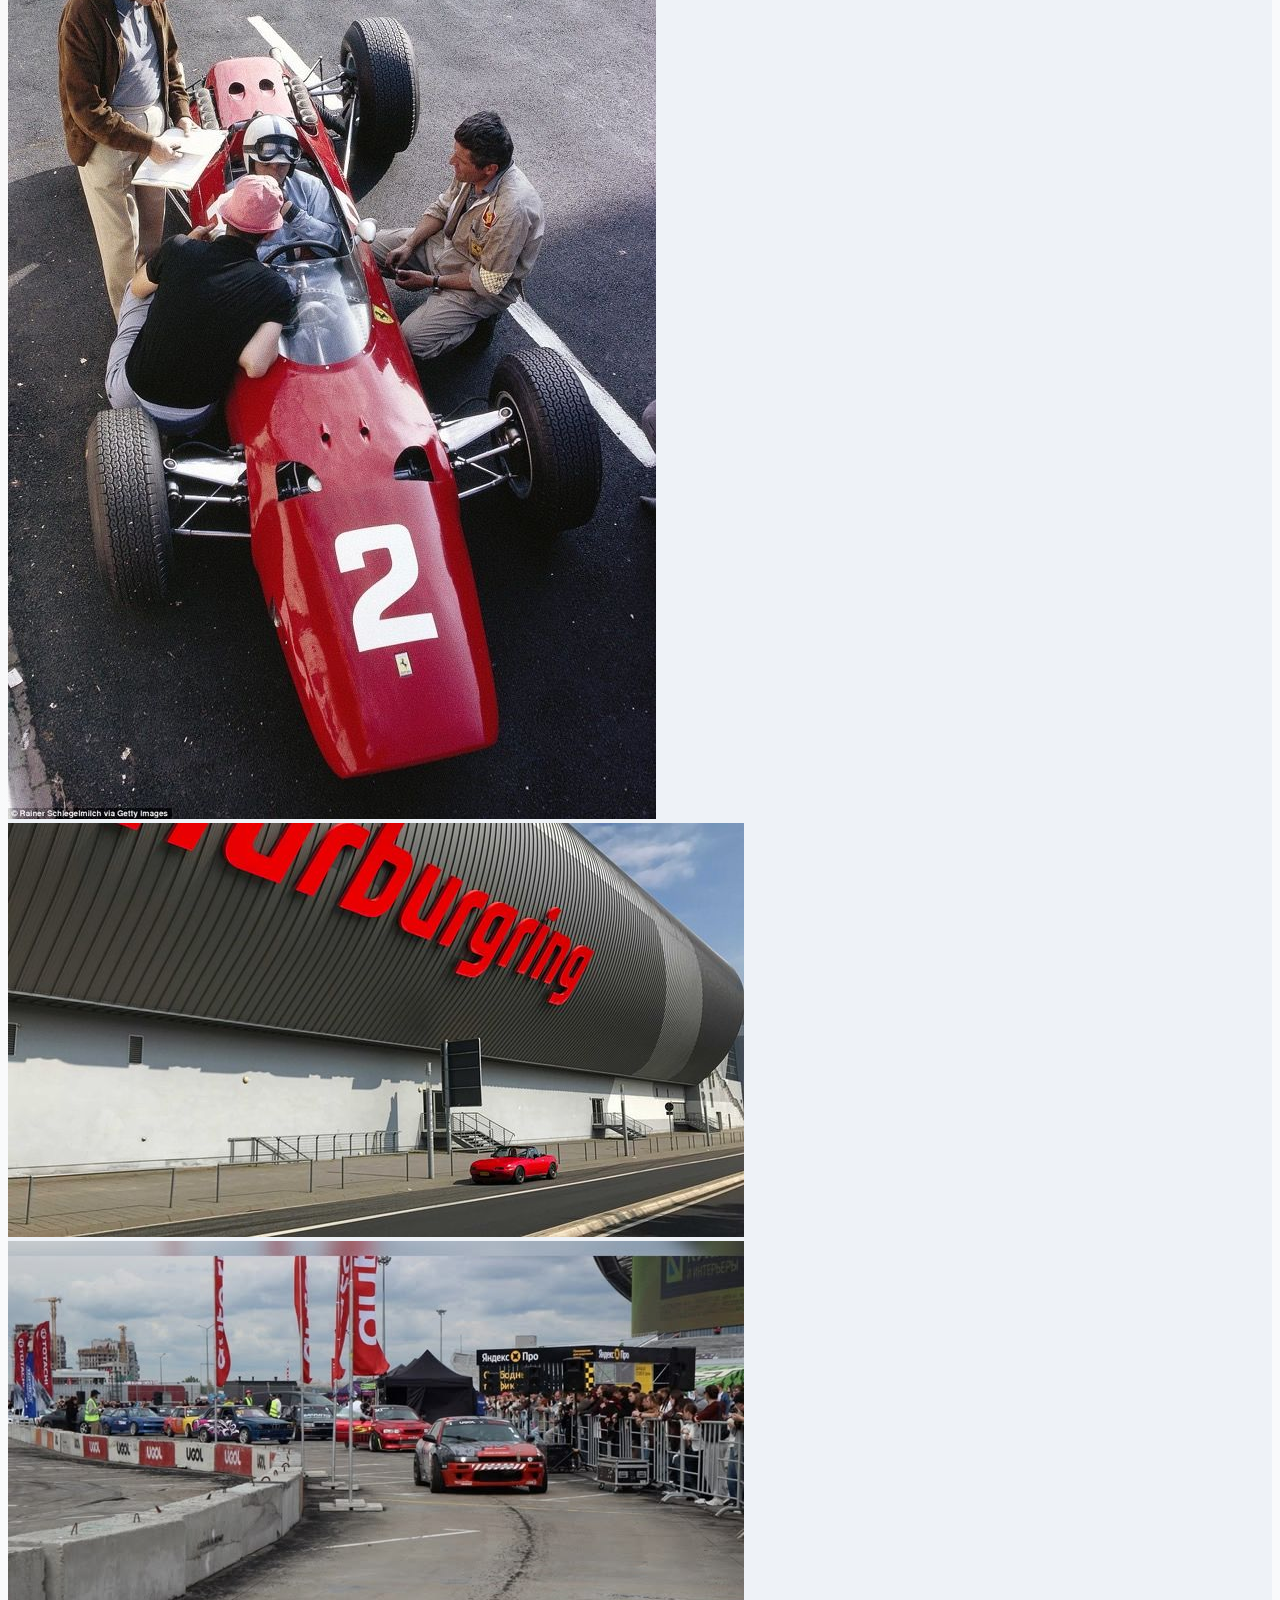
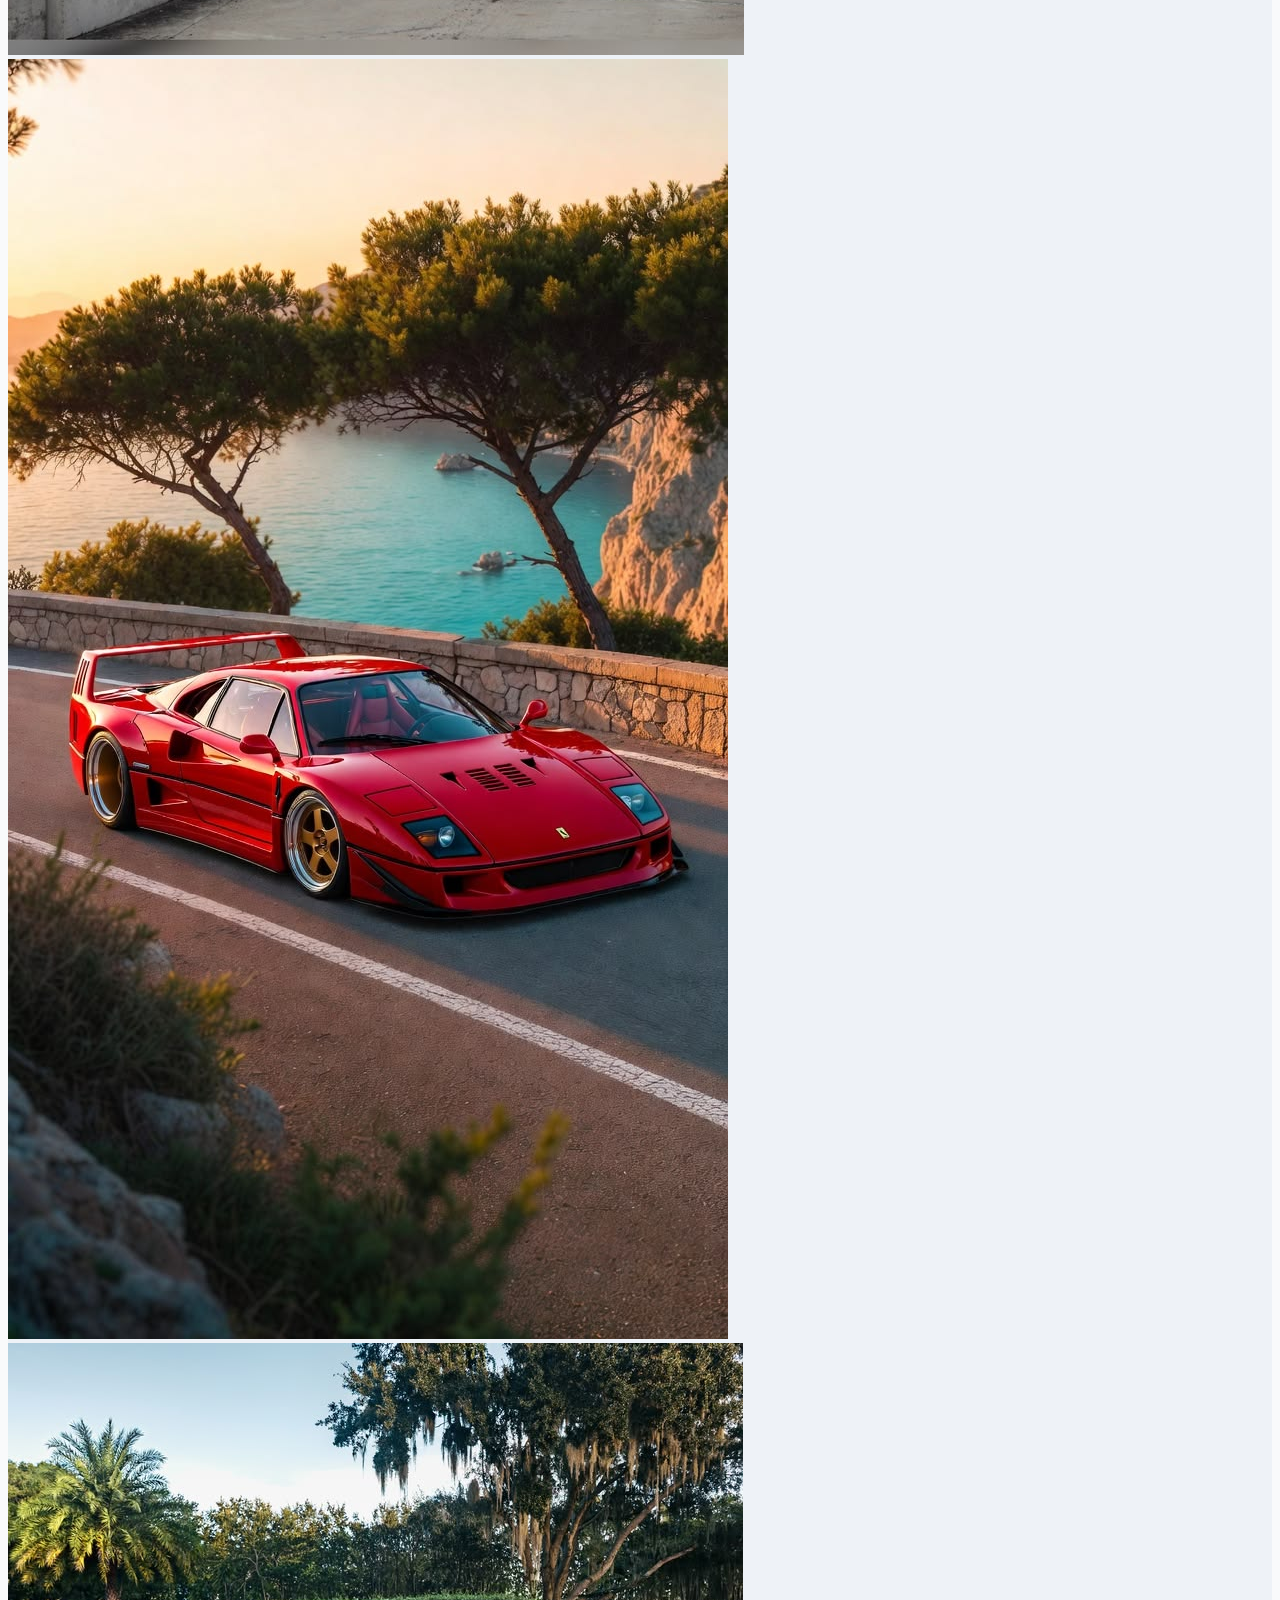
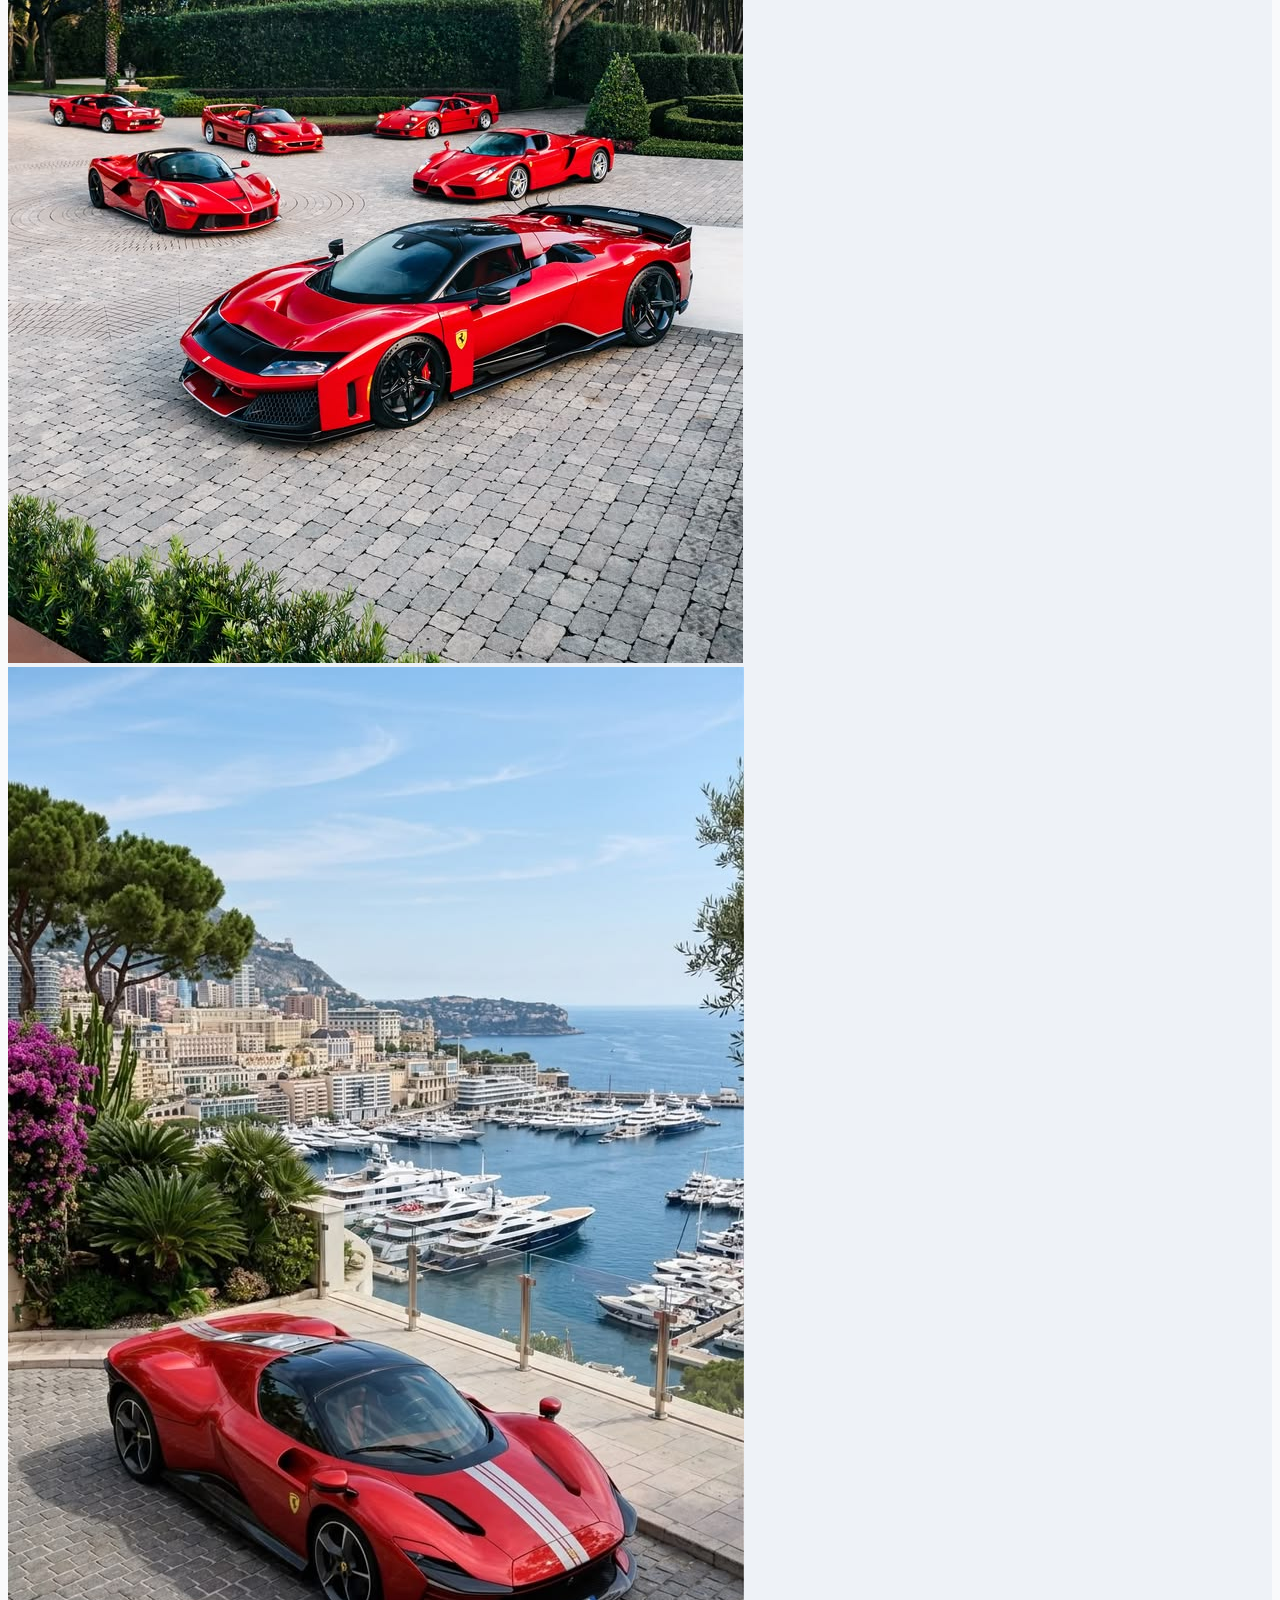
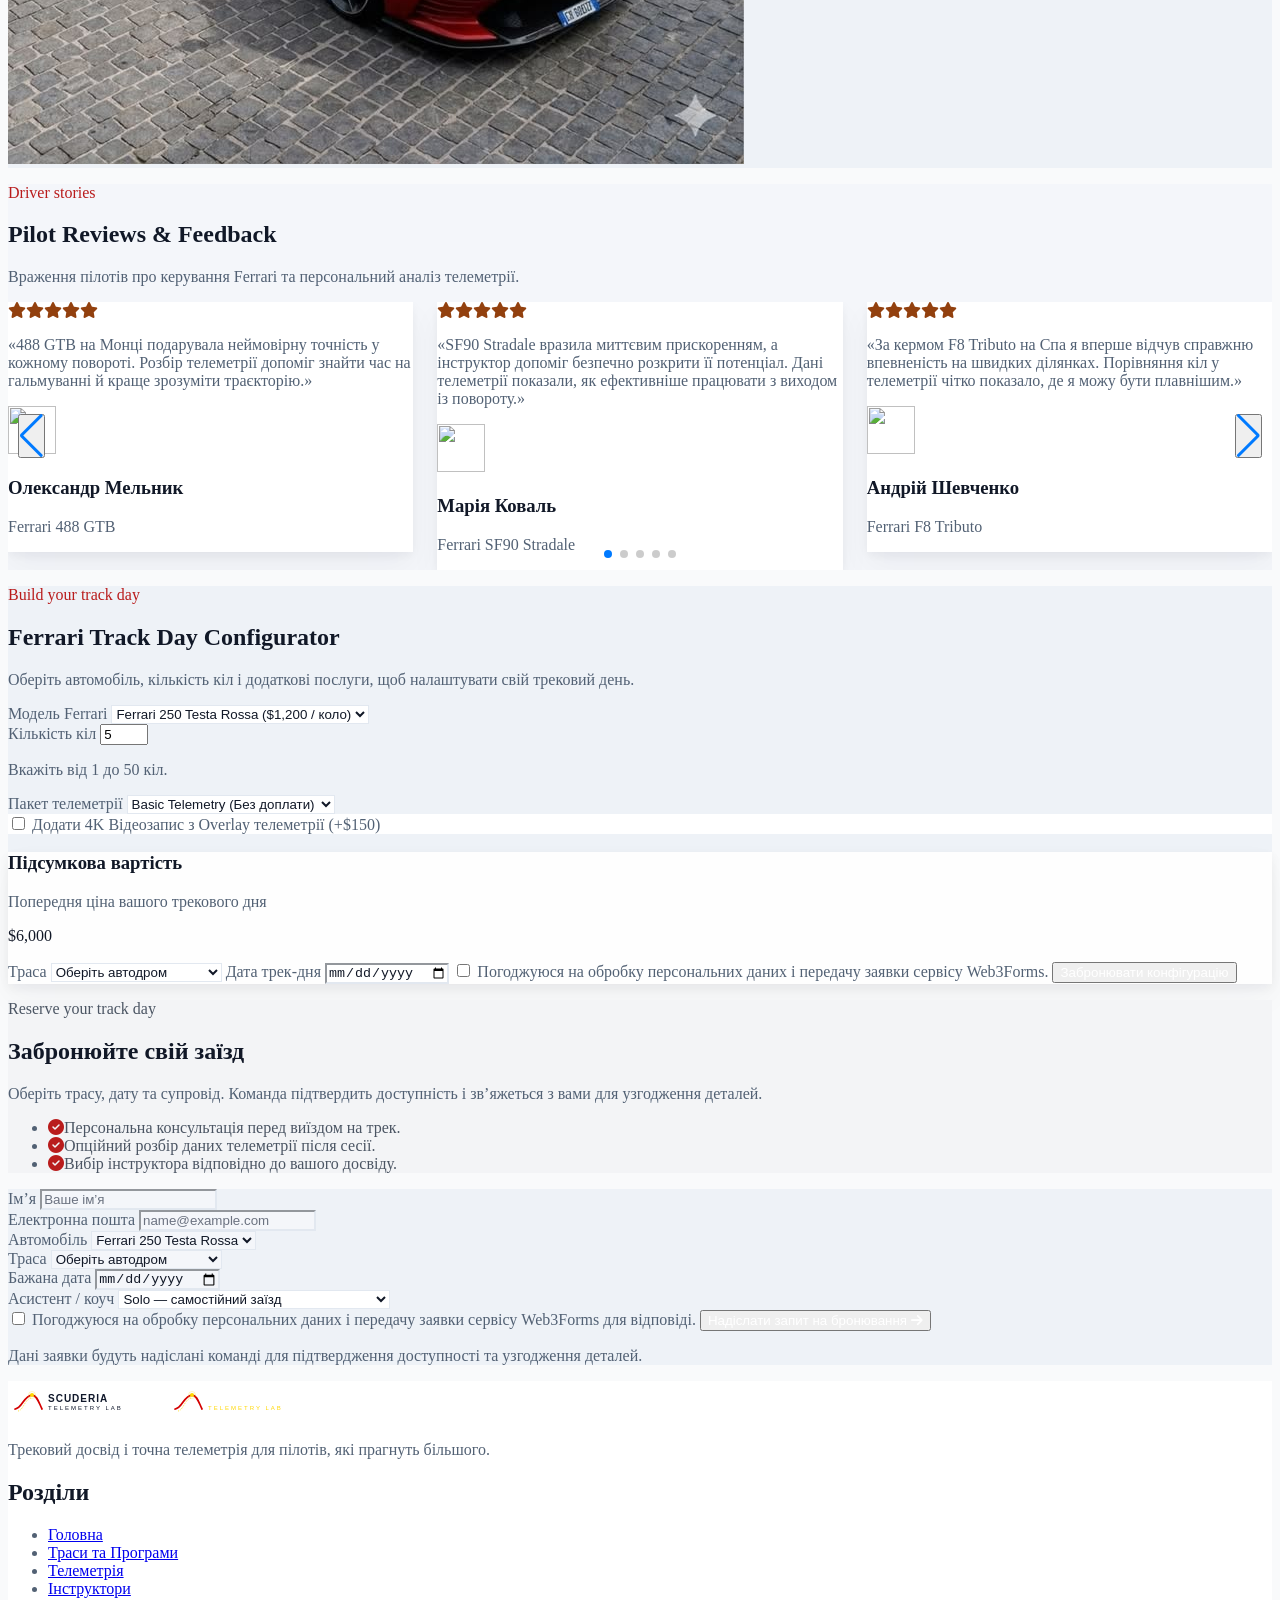
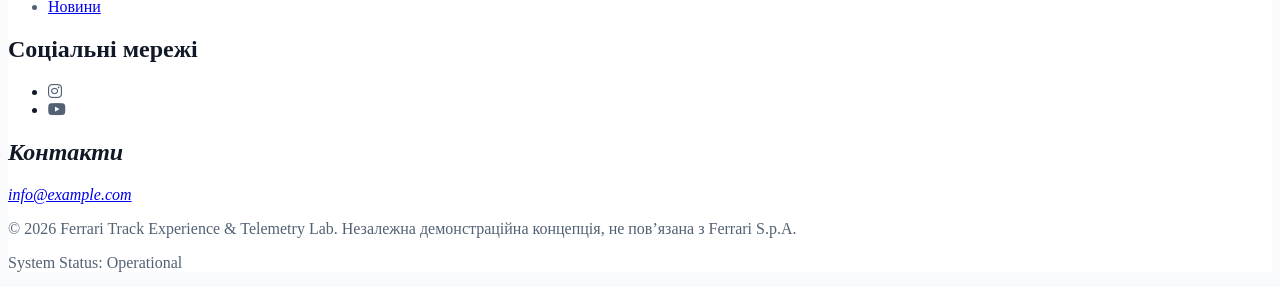
==== commit d63196f6: "feat: add user account auth, personal dashboard and email booking notifications" ====
--- a/index.html
+++ b/index.html
@@ -59,6 +59,14 @@
         <svg class="hidden dark:block w-5 h-5" xmlns="http://www.w3.org/2000/svg" viewBox="0 0 24 24" fill="none" stroke="currentColor" stroke-width="1.8" aria-hidden="true"><circle cx="12" cy="12" r="4"></circle><path stroke-linecap="round" d="M12 2v2m0 16v2M4.93 4.93l1.42 1.42m11.3 11.3 1.42 1.42M2 12h2m16 0h2M4.93 19.07l1.42-1.42m11.3-11.3 1.42-1.42"></path></svg>
         <svg class="block dark:hidden w-5 h-5" xmlns="http://www.w3.org/2000/svg" viewBox="0 0 24 24" fill="none" stroke="currentColor" stroke-width="1.8" aria-hidden="true"><path stroke-linecap="round" stroke-linejoin="round" d="M20.2 15.1A8.5 8.5 0 0 1 8.9 3.8 8.5 8.5 0 1 0 20.2 15.1Z"></path></svg>
       </button>
+      <div id="auth-controls" class="auth-controls">
+        <button id="auth-open-button" class="auth-button" type="button">Увійти</button>
+        <div id="auth-user-controls" class="auth-user-controls" hidden>
+          <span class="auth-user-greeting"><i class="fa-solid fa-user-astronaut" aria-hidden="true"></i><span id="auth-user-name"></span></span>
+          <button class="auth-button auth-button-secondary" type="button" data-open-dashboard>Кабінет</button>
+          <button class="auth-button auth-button-quiet" type="button" data-sign-out>Вийти</button>
+        </div>
+      </div>
       <a class="hidden min-h-11 items-center justify-center rounded-xl bg-red-600 px-5 text-sm font-semibold text-white shadow-lg shadow-red-600/30 transition hover:bg-red-700 focus-visible:outline focus-visible:outline-2 focus-visible:outline-offset-2 focus-visible:outline-amber-500 sm:inline-flex duration-300" href="#booking">Забронювати трек-день</a>
       <details class="group relative xl:hidden">
         <summary class="flex min-h-11 min-w-11 cursor-pointer list-none items-center justify-center rounded-xl border border-white/15 text-white hover:border-white/40 focus-visible:outline focus-visible:outline-2 focus-visible:outline-offset-2 focus-visible:outline-amber-500 duration-300" aria-label="Меню навігації">
@@ -303,7 +311,7 @@
           <p class="mx-auto mt-4 max-w-2xl text-slate-400">Оберіть автомобіль, кількість кіл і додаткові послуги, щоб налаштувати свій трековий день.</p>
         </header>
 
-        <form class="grid gap-8 md:grid-cols-2">
+        <form class="grid gap-8 md:grid-cols-2" data-auth-calculator>
           <div class="space-y-6">
             <div>
               <label class="mb-2 block text-sm font-medium text-slate-200" for="calculator-car">Модель Ferrari
@@ -318,7 +326,7 @@
 
             <div>
               <label class="mb-2 block text-sm font-medium text-slate-200" for="calculator-laps">Кількість кіл
-                <input id="calculator-laps" class="mt-2 min-h-12 w-full rounded-lg border border-gray-300 bg-white px-4 text-gray-900 focus:outline-none focus:ring-2 focus:ring-red-600 focus-visible:outline-none focus-visible:ring-2 focus-visible:ring-red-600 focus-visible:ring-offset-2" type="number" data-laps-input name="laps" min="1" max="50" value="5">
+                <input id="calculator-laps" class="mt-2 min-h-12 w-full rounded-lg border border-gray-300 bg-white px-4 text-gray-900 focus:outline-none focus:ring-2 focus:ring-red-600 focus-visible:outline-none focus-visible:ring-2 focus-visible:ring-red-600 focus-visible:ring-offset-2" type="number" data-laps-input name="laps" min="1" max="50" value="5" required>
               </label>
               <div id="calc-error-container" data-calc-error-container class="hidden text-xs text-red-500 font-medium mt-1" role="status" aria-live="polite" aria-atomic="true"></div>
               <p class="mt-2 text-sm text-slate-400" data-laps-hint>Вкажіть від 1 до 50 кіл.</p>
@@ -346,6 +354,23 @@
             <h3 class="text-lg font-semibold text-white">Підсумкова вартість</h3>
             <p class="mt-2 text-sm text-slate-400">Попередня ціна вашого трекового дня</p>
             <p class="mt-6"><span data-total-price class="text-4xl font-extrabold text-red-600" aria-live="polite">$0</span></p>
+            <label class="mt-6 block text-sm font-medium text-slate-200" for="calculator-track">Траса
+              <select id="calculator-track" class="mt-2 min-h-12 w-full rounded-lg border border-slate-700 bg-slate-800 px-4 text-white focus-visible:outline focus-visible:outline-2 focus-visible:outline-offset-2 focus-visible:outline-red-600" name="track" required>
+                <option value="" selected disabled>Оберіть автодром</option>
+                <option value="monza">Monza Circuit</option>
+                <option value="spa">Spa-Francorchamps</option>
+                <option value="nurburgring">Nürburgring Nordschleife</option>
+              </select>
+            </label>
+            <label class="mt-4 block text-sm font-medium text-slate-200" for="calculator-date">Дата трек-дня
+              <input id="calculator-date" class="mt-2 min-h-12 w-full rounded-lg border border-slate-700 bg-slate-800 px-4 text-white focus-visible:outline focus-visible:outline-2 focus-visible:outline-offset-2 focus-visible:outline-red-600" type="date" name="date" required>
+            </label>
+            <label class="mt-4 flex items-start gap-3 text-sm leading-6 text-slate-300" for="calculator-consent">
+              <input id="calculator-consent" class="mt-1 h-4 w-4 shrink-0 accent-red-600 focus-visible:outline focus-visible:outline-2 focus-visible:outline-offset-2 focus-visible:outline-amber-500" type="checkbox" name="consent" required>
+              <span>Погоджуюся на обробку персональних даних і передачу заявки сервісу Web3Forms.</span>
+            </label>
+            <button class="mt-6 inline-flex min-h-12 w-full items-center justify-center gap-2 rounded-xl bg-red-600 px-5 font-semibold text-white transition hover:bg-red-700 focus-visible:outline focus-visible:outline-2 focus-visible:outline-offset-2 focus-visible:outline-white" type="submit">Забронювати конфігурацію</button>
+            <p class="mt-3 text-sm text-slate-300" data-calculator-feedback role="status" aria-live="polite"></p>
           </aside>
         </form>
 
@@ -365,7 +390,7 @@
           </ul>
         </section>
         <section class="rounded-2xl border border-white/10 bg-slate-900/80 p-5 shadow-2xl sm:p-8" aria-label="Форма бронювання трек-заїзду">
-          <form id="booking-form" class="space-y-5" aria-describedby="booking-note booking-feedback" data-email-form data-email-subject="Нова заявка на бронювання Ferrari Track Experience">
+          <form id="booking-form" class="space-y-5" aria-describedby="booking-note booking-feedback" data-auth-booking>
             <div>
               <label class="mb-2 block text-sm font-medium text-slate-200" for="booking-name">Ім’я</label>
               <input class="min-h-12 w-full rounded-lg border border-white/15 bg-slate-950 px-4 text-white placeholder:text-slate-500 focus-visible:outline focus-visible:outline-2 focus-visible:outline-offset-2 focus-visible:outline-amber-500 duration-300" id="booking-name" name="name" type="text" autocomplete="name" minlength="2" maxlength="50" placeholder="Ваше ім’я" required>
@@ -409,7 +434,7 @@
             </div>
             <label class="flex items-start gap-3 text-sm leading-6 text-slate-400" for="booking-consent">
               <input id="booking-consent" class="mt-1 h-4 w-4 shrink-0 accent-red-600 focus-visible:outline focus-visible:outline-2 focus-visible:outline-offset-2 focus-visible:outline-amber-500 duration-300" type="checkbox" name="consent" required>
-              <span>Погоджуюся на обробку персональних даних для відповіді на запит.</span>
+              <span>Погоджуюся на обробку персональних даних і передачу заявки сервісу Web3Forms для відповіді.</span>
             </label>
             <button class="inline-flex min-h-12 w-full items-center justify-center gap-2 rounded-xl bg-red-600 px-5 font-semibold text-white shadow-lg shadow-red-600/30 transition-all duration-300 ease-in-out hover:bg-red-700 hover:shadow-lg hover:shadow-red-600/30 hover:-translate-y-0.5 active:translate-y-0 active:scale-95 focus:ring-2 focus:ring-red-500 focus:ring-offset-2 focus:ring-offset-slate-950 focus-visible:outline focus-visible:outline-2 focus-visible:outline-offset-2 focus-visible:outline-amber-500" type="submit">Надіслати запит на бронювання <i class="fa-solid fa-arrow-right" aria-hidden="true"></i></button>
             <p id="booking-note" class="text-xs leading-5 text-slate-400">Дані заявки будуть надіслані команді для підтвердження доступності та узгодження деталей.</p>
@@ -441,8 +466,8 @@
       <nav aria-label="Соціальні мережі">
         <h2 class="text-sm font-semibold uppercase tracking-wider text-white">Соціальні мережі</h2>
         <ul class="mt-3 flex gap-3">
-          <li><a class="flex h-11 w-11 items-center justify-center rounded-full border border-white/15 text-slate-300 hover:border-red-600 hover:text-white focus-visible:outline focus-visible:outline-2 focus-visible:outline-offset-2 focus-visible:outline-amber-500 duration-300" href="https://www.instagram.com/" aria-label="Instagram" rel="noopener noreferrer"><i class="fa-brands fa-instagram" aria-hidden="true"></i></a></li>
-          <li><a class="flex h-11 w-11 items-center justify-center rounded-full border border-white/15 text-slate-300 hover:border-red-600 hover:text-white focus-visible:outline focus-visible:outline-2 focus-visible:outline-offset-2 focus-visible:outline-amber-500 duration-300" href="https://www.youtube.com/" aria-label="YouTube" rel="noopener noreferrer"><i class="fa-brands fa-youtube" aria-hidden="true"></i></a></li>
+          <li><a class="flex h-11 w-11 items-center justify-center rounded-full border border-white/15 text-slate-300 hover:border-red-600 hover:text-white focus-visible:outline focus-visible:outline-2 focus-visible:outline-offset-2 focus-visible:outline-amber-500 duration-300" href="https://www.instagram.com/panchenko.eugene" target="_blank" rel="noopener noreferrer" aria-label="Instagram"><i class="fa-brands fa-instagram" aria-hidden="true"></i></a></li>
+          <li><a class="flex h-11 w-11 items-center justify-center rounded-full border border-white/15 text-slate-300 hover:border-red-600 hover:text-white focus-visible:outline focus-visible:outline-2 focus-visible:outline-offset-2 focus-visible:outline-amber-500 duration-300" href="https://www.youtube.com/channel/UCzYp2cE7MeKYmj7dxAZ3E8w" target="_blank" rel="noopener noreferrer" aria-label="YouTube"><i class="fa-brands fa-youtube" aria-hidden="true"></i></a></li>
         </ul>
       </nav>
       <address class="text-sm not-italic text-slate-400">
@@ -455,6 +480,60 @@
       <p class="mt-4 inline-flex items-center gap-2 text-xs font-medium text-slate-300"><span class="relative flex h-2.5 w-2.5" aria-hidden="true"><span class="absolute inline-flex h-full w-full animate-ping rounded-full bg-emerald-500 opacity-60"></span><span class="relative inline-flex h-2.5 w-2.5 rounded-full bg-emerald-500"></span></span>System Status: Operational</p>
     </section>
   </footer>
+
+  <dialog class="auth-dialog" id="auth-dialog" aria-labelledby="auth-title">
+    <div class="auth-dialog-header">
+      <div><p class="auth-eyebrow">Scuderia Ferrari</p><h2 id="auth-title">Особистий акаунт</h2></div>
+      <button class="auth-close" type="button" data-close-dialog aria-label="Закрити вікно">×</button>
+    </div>
+    <p class="auth-notice" id="auth-notice" aria-live="polite"></p>
+    <div class="auth-tabs" role="tablist" aria-label="Вхід або реєстрація">
+      <button class="auth-tab" type="button" role="tab" id="auth-login-tab" aria-controls="auth-login-panel" aria-selected="true" data-auth-tab="login">Вхід</button>
+      <button class="auth-tab" type="button" role="tab" id="auth-register-tab" aria-controls="auth-register-panel" aria-selected="false" data-auth-tab="register">Реєстрація</button>
+    </div>
+    <form class="auth-form" id="auth-login-panel" role="tabpanel" aria-labelledby="auth-login-tab" data-auth-form="login" novalidate>
+      <label for="login-email">Email</label>
+      <input id="login-email" name="email" type="email" autocomplete="email" required autofocus>
+      <label for="login-password">Пароль</label>
+      <input id="login-password" name="password" type="password" autocomplete="current-password" minlength="6" required>
+      <button class="auth-submit" type="submit">Увійти</button>
+    </form>
+    <form class="auth-form" id="auth-register-panel" role="tabpanel" aria-labelledby="auth-register-tab" data-auth-form="register" hidden novalidate>
+      <label for="register-name">Ім’я та прізвище</label>
+      <input id="register-name" name="name" type="text" autocomplete="name" minlength="2" maxlength="80" required>
+      <label for="register-email">Email</label>
+      <input id="register-email" name="email" type="email" autocomplete="email" required>
+      <label for="register-phone">Номер телефону <span>(опціонально)</span></label>
+      <input id="register-phone" name="phone" type="tel" autocomplete="tel">
+      <label for="register-password">Пароль <span>(мінімум 6 символів)</span></label>
+      <input id="register-password" name="password" type="password" autocomplete="new-password" minlength="6" required>
+      <button class="auth-submit" type="submit">Створити акаунт</button>
+    </form>
+    <p class="auth-feedback" id="auth-feedback" role="status" aria-live="polite"></p>
+    <p class="auth-local-note">Дані цього демонстраційного акаунта зберігаються лише у браузері на цьому пристрої.</p>
+  </dialog>
+
+  <dialog class="auth-dialog auth-dashboard" id="dashboard-dialog" aria-labelledby="dashboard-title">
+    <div class="auth-dialog-header">
+      <div><p class="auth-eyebrow">Ваш персональний профіль</p><h2 id="dashboard-title">Кабінет пілота</h2></div>
+      <button class="auth-close" type="button" data-close-dialog aria-label="Закрити кабінет">×</button>
+    </div>
+    <section class="dashboard-profile" aria-label="Особисті дані">
+      <h3>Особисті дані</h3>
+      <dl>
+        <div><dt>Ім’я</dt><dd data-profile-name></dd></div>
+        <div><dt>Email</dt><dd data-profile-email></dd></div>
+        <div><dt>Статус пілота</dt><dd data-profile-status>Зареєстрований пілот</dd></div>
+      </dl>
+    </section>
+    <section class="dashboard-orders" aria-labelledby="orders-title">
+      <h3 id="orders-title">Історія бронювань</h3>
+      <ol data-order-list></ol>
+      <p class="auth-empty-orders" data-empty-orders>Бронювань ще немає.</p>
+    </section>
+    <button class="auth-submit auth-signout" type="button" data-sign-out>Вийти з акаунта</button>
+  </dialog>
+  <p class="auth-toast" id="auth-toast" role="status" aria-live="polite" hidden></p>
 
   <script defer>
     (() => {
@@ -494,5 +573,6 @@
   <script src="js/vendor/typed.min.js" defer></script>
   <script src="js/form-submit.js" defer></script>
   <script src="js/main.js" defer></script>
+  <script src="js/auth.js" defer></script>
 </body>
 </html>
--- a/css/theme.css
+++ b/css/theme.css
@@ -182,6 +182,388 @@
 
 html:not(.dark) .text-red-500 {
   color: #b91c1c !important;
+}
+
+.auth-controls,
+.auth-user-controls {
+  display: flex;
+  align-items: center;
+  gap: 0.5rem;
+}
+
+.auth-user-controls[hidden],
+.auth-toast[hidden] {
+  display: none;
+}
+
+.auth-dialog :where(button, input):focus-visible,
+.auth-controls button:focus-visible {
+  outline: 3px solid #fbbf24;
+  outline-offset: 3px;
+}
+
+html:not(.dark) .auth-dialog :where(button, input):focus-visible,
+html:not(.dark) .auth-controls button:focus-visible {
+  outline-color: #b91c1c;
+}
+
+.auth-user-greeting {
+  display: inline-flex;
+  max-width: 11rem;
+  align-items: center;
+  gap: 0.5rem;
+  overflow: hidden;
+  color: #e2e8f0;
+  font-size: 0.875rem;
+  font-weight: 600;
+  white-space: nowrap;
+}
+
+html:not(.dark) .auth-user-greeting {
+  color: #0f172a;
+}
+
+.auth-user-greeting span {
+  overflow: hidden;
+  text-overflow: ellipsis;
+}
+
+.auth-button,
+.auth-submit {
+  display: inline-flex;
+  min-height: 2.75rem;
+  align-items: center;
+  justify-content: center;
+  border: 1px solid #dc2626;
+  border-radius: 0.65rem;
+  background: #dc2626;
+  padding: 0.65rem 0.9rem;
+  color: #fff;
+  font: inherit;
+  font-size: 0.875rem;
+  font-weight: 700;
+  cursor: pointer;
+  transition: background-color 150ms ease, border-color 150ms ease;
+}
+
+.auth-button:hover,
+.auth-submit:hover {
+  border-color: #b91c1c;
+  background: #b91c1c;
+}
+
+.auth-button-secondary {
+  background: transparent;
+  color: #fca5a5;
+}
+
+html:not(.dark) .auth-button-secondary {
+  color: #b91c1c;
+}
+
+.auth-button-secondary:hover {
+  color: #fff;
+}
+
+.auth-button-quiet {
+  border-color: transparent;
+  background: transparent;
+  color: inherit;
+}
+
+.auth-dialog {
+  width: min(100% - 2rem, 32rem);
+  max-height: min(90vh, 52rem);
+  overflow-y: auto;
+  margin: auto;
+  border: 1px solid #475569;
+  border-radius: 1rem;
+  background: #0f172a;
+  padding: clamp(1.25rem, 4vw, 2rem);
+  color: #f8fafc;
+  box-shadow: 0 1.5rem 5rem rgb(0 0 0 / 55%);
+}
+
+.auth-dialog::backdrop {
+  background: rgb(2 6 23 / 78%);
+  backdrop-filter: blur(4px);
+}
+
+html:not(.dark) .auth-dialog {
+  border-color: #cbd5e1;
+  background: #fff;
+  color: #0f172a;
+}
+
+.auth-dialog-header {
+  display: flex;
+  align-items: flex-start;
+  justify-content: space-between;
+  gap: 1rem;
+}
+
+.auth-dialog-header h2 {
+  margin: 0.2rem 0 0;
+  font-size: 1.5rem;
+  line-height: 1.25;
+}
+
+.auth-eyebrow {
+  margin: 0;
+  color: #dc2626;
+  font-size: 0.75rem;
+  font-weight: 800;
+  letter-spacing: 0.12em;
+  text-transform: uppercase;
+}
+
+.auth-close {
+  display: inline-grid;
+  width: 2.75rem;
+  height: 2.75rem;
+  flex: 0 0 auto;
+  place-items: center;
+  border: 1px solid #64748b;
+  border-radius: 0.65rem;
+  background: transparent;
+  color: inherit;
+  font-size: 1.5rem;
+  cursor: pointer;
+}
+
+.auth-notice,
+.auth-feedback {
+  margin: 1rem 0 0;
+  color: #fecaca;
+  font-size: 0.9rem;
+  line-height: 1.5;
+}
+
+html:not(.dark) .auth-notice,
+html:not(.dark) .auth-feedback {
+  color: #991b1b;
+}
+
+.auth-tabs {
+  display: grid;
+  grid-template-columns: repeat(2, 1fr);
+  gap: 0.5rem;
+  margin: 1.25rem 0;
+  border-bottom: 1px solid #475569;
+}
+
+.auth-tab {
+  min-height: 2.75rem;
+  border-bottom: 3px solid transparent;
+  background: transparent;
+  color: inherit;
+  font: inherit;
+  font-weight: 700;
+  cursor: pointer;
+}
+
+.auth-tab[aria-selected="true"] {
+  border-color: #dc2626;
+  color: #f87171;
+}
+
+html:not(.dark) .auth-tab[aria-selected="true"] {
+  color: #b91c1c;
+}
+
+.auth-form {
+  display: grid;
+  gap: 0.55rem;
+}
+
+.auth-form[hidden] {
+  display: none;
+}
+
+.auth-form label {
+  margin-top: 0.45rem;
+  font-size: 0.875rem;
+  font-weight: 650;
+}
+
+.auth-form label span {
+  color: #94a3b8;
+  font-weight: 400;
+}
+
+html:not(.dark) .auth-form label span {
+  color: #475569;
+}
+
+.auth-form input {
+  width: 100%;
+  min-height: 2.9rem;
+  border: 1px solid #64748b;
+  border-radius: 0.6rem;
+  background: #020617;
+  padding: 0.65rem 0.75rem;
+  color: #f8fafc;
+  font: inherit;
+}
+
+html:not(.dark) .auth-form input {
+  border-color: #94a3b8;
+  background: #fff;
+  color: #0f172a;
+}
+
+.auth-form input[aria-invalid="true"] {
+  border-color: #dc2626;
+}
+
+.auth-submit {
+  width: 100%;
+  margin-top: 1rem;
+}
+
+.auth-submit:disabled {
+  cursor: wait;
+  opacity: 0.65;
+}
+
+.auth-local-note {
+  margin: 1rem 0 0;
+  color: #cbd5e1;
+  font-size: 0.75rem;
+  line-height: 1.5;
+}
+
+html:not(.dark) .auth-local-note,
+html:not(.dark) .dashboard-profile dt,
+html:not(.dark) .dashboard-orders li p {
+  color: #475569;
+}
+
+.auth-dashboard {
+  width: min(100% - 2rem, 46rem);
+}
+
+.dashboard-profile,
+.dashboard-orders {
+  margin-top: 1.5rem;
+}
+
+.dashboard-profile h3,
+.dashboard-orders h3 {
+  margin: 0 0 0.75rem;
+  font-size: 1.1rem;
+}
+
+.dashboard-profile dl {
+  display: grid;
+  gap: 0.7rem;
+  border: 1px solid #334155;
+  border-radius: 0.75rem;
+  padding: 1rem;
+}
+
+.dashboard-profile dl > div {
+  display: grid;
+  grid-template-columns: minmax(7rem, 0.45fr) 1fr;
+  gap: 0.75rem;
+}
+
+.dashboard-profile dt,
+.dashboard-orders li p {
+  color: #cbd5e1;
+  font-size: 0.875rem;
+}
+
+.dashboard-profile dd {
+  margin: 0;
+  overflow-wrap: anywhere;
+  font-weight: 600;
+}
+
+.dashboard-orders ol {
+  display: grid;
+  gap: 0.75rem;
+  margin: 0;
+  padding: 0;
+  list-style: none;
+}
+
+.dashboard-orders li {
+  display: grid;
+  gap: 0.35rem;
+  border: 1px solid #334155;
+  border-left: 3px solid #dc2626;
+  border-radius: 0.65rem;
+  padding: 0.9rem;
+}
+
+.dashboard-orders li h4,
+.dashboard-orders li p {
+  margin: 0;
+}
+
+.auth-order-status {
+  width: fit-content;
+  border-radius: 999px;
+  background: #14532d;
+  padding: 0.2rem 0.6rem;
+  color: #dcfce7;
+  font-size: 0.75rem;
+  font-weight: 700;
+}
+
+.auth-empty-orders {
+  color: #cbd5e1;
+}
+
+html:not(.dark) .auth-empty-orders {
+  color: #475569;
+}
+
+.auth-signout {
+  margin-top: 1.5rem;
+}
+
+.auth-toast {
+  position: fixed;
+  right: 1rem;
+  bottom: 1rem;
+  z-index: 100;
+  max-width: min(28rem, calc(100vw - 2rem));
+  border: 1px solid #16a34a;
+  border-radius: 0.75rem;
+  background: #052e16;
+  padding: 1rem 1.25rem;
+  color: #f0fdf4;
+  box-shadow: 0 1rem 2rem rgb(0 0 0 / 25%);
+}
+
+@media (max-width: 640px) {
+  .auth-controls,
+  .auth-user-controls {
+    gap: 0.25rem;
+  }
+
+  .auth-user-greeting {
+    max-width: 2rem;
+  }
+
+  .auth-user-greeting span {
+    display: none;
+  }
+
+  .auth-button {
+    min-height: 2.5rem;
+    padding: 0.5rem 0.6rem;
+    font-size: 0.75rem;
+  }
+}
+
+@media (prefers-reduced-motion: reduce) {
+  .auth-button,
+  .auth-submit {
+    transition: none;
+  }
 }
 
 html:not(.dark) .border-white\/5,
--- a/css/theme.css
+++ b/css/theme.css
@@ -182,6 +182,388 @@
 
 html:not(.dark) .text-red-500 {
   color: #b91c1c !important;
+}
+
+.auth-controls,
+.auth-user-controls {
+  display: flex;
+  align-items: center;
+  gap: 0.5rem;
+}
+
+.auth-user-controls[hidden],
+.auth-toast[hidden] {
+  display: none;
+}
+
+.auth-dialog :where(button, input):focus-visible,
+.auth-controls button:focus-visible {
+  outline: 3px solid #fbbf24;
+  outline-offset: 3px;
+}
+
+html:not(.dark) .auth-dialog :where(button, input):focus-visible,
+html:not(.dark) .auth-controls button:focus-visible {
+  outline-color: #b91c1c;
+}
+
+.auth-user-greeting {
+  display: inline-flex;
+  max-width: 11rem;
+  align-items: center;
+  gap: 0.5rem;
+  overflow: hidden;
+  color: #e2e8f0;
+  font-size: 0.875rem;
+  font-weight: 600;
+  white-space: nowrap;
+}
+
+html:not(.dark) .auth-user-greeting {
+  color: #0f172a;
+}
+
+.auth-user-greeting span {
+  overflow: hidden;
+  text-overflow: ellipsis;
+}
+
+.auth-button,
+.auth-submit {
+  display: inline-flex;
+  min-height: 2.75rem;
+  align-items: center;
+  justify-content: center;
+  border: 1px solid #dc2626;
+  border-radius: 0.65rem;
+  background: #dc2626;
+  padding: 0.65rem 0.9rem;
+  color: #fff;
+  font: inherit;
+  font-size: 0.875rem;
+  font-weight: 700;
+  cursor: pointer;
+  transition: background-color 150ms ease, border-color 150ms ease;
+}
+
+.auth-button:hover,
+.auth-submit:hover {
+  border-color: #b91c1c;
+  background: #b91c1c;
+}
+
+.auth-button-secondary {
+  background: transparent;
+  color: #fca5a5;
+}
+
+html:not(.dark) .auth-button-secondary {
+  color: #b91c1c;
+}
+
+.auth-button-secondary:hover {
+  color: #fff;
+}
+
+.auth-button-quiet {
+  border-color: transparent;
+  background: transparent;
+  color: inherit;
+}
+
+.auth-dialog {
+  width: min(100% - 2rem, 32rem);
+  max-height: min(90vh, 52rem);
+  overflow-y: auto;
+  margin: auto;
+  border: 1px solid #475569;
+  border-radius: 1rem;
+  background: #0f172a;
+  padding: clamp(1.25rem, 4vw, 2rem);
+  color: #f8fafc;
+  box-shadow: 0 1.5rem 5rem rgb(0 0 0 / 55%);
+}
+
+.auth-dialog::backdrop {
+  background: rgb(2 6 23 / 78%);
+  backdrop-filter: blur(4px);
+}
+
+html:not(.dark) .auth-dialog {
+  border-color: #cbd5e1;
+  background: #fff;
+  color: #0f172a;
+}
+
+.auth-dialog-header {
+  display: flex;
+  align-items: flex-start;
+  justify-content: space-between;
+  gap: 1rem;
+}
+
+.auth-dialog-header h2 {
+  margin: 0.2rem 0 0;
+  font-size: 1.5rem;
+  line-height: 1.25;
+}
+
+.auth-eyebrow {
+  margin: 0;
+  color: #dc2626;
+  font-size: 0.75rem;
+  font-weight: 800;
+  letter-spacing: 0.12em;
+  text-transform: uppercase;
+}
+
+.auth-close {
+  display: inline-grid;
+  width: 2.75rem;
+  height: 2.75rem;
+  flex: 0 0 auto;
+  place-items: center;
+  border: 1px solid #64748b;
+  border-radius: 0.65rem;
+  background: transparent;
+  color: inherit;
+  font-size: 1.5rem;
+  cursor: pointer;
+}
+
+.auth-notice,
+.auth-feedback {
+  margin: 1rem 0 0;
+  color: #fecaca;
+  font-size: 0.9rem;
+  line-height: 1.5;
+}
+
+html:not(.dark) .auth-notice,
+html:not(.dark) .auth-feedback {
+  color: #991b1b;
+}
+
+.auth-tabs {
+  display: grid;
+  grid-template-columns: repeat(2, 1fr);
+  gap: 0.5rem;
+  margin: 1.25rem 0;
+  border-bottom: 1px solid #475569;
+}
+
+.auth-tab {
+  min-height: 2.75rem;
+  border-bottom: 3px solid transparent;
+  background: transparent;
+  color: inherit;
+  font: inherit;
+  font-weight: 700;
+  cursor: pointer;
+}
+
+.auth-tab[aria-selected="true"] {
+  border-color: #dc2626;
+  color: #f87171;
+}
+
+html:not(.dark) .auth-tab[aria-selected="true"] {
+  color: #b91c1c;
+}
+
+.auth-form {
+  display: grid;
+  gap: 0.55rem;
+}
+
+.auth-form[hidden] {
+  display: none;
+}
+
+.auth-form label {
+  margin-top: 0.45rem;
+  font-size: 0.875rem;
+  font-weight: 650;
+}
+
+.auth-form label span {
+  color: #94a3b8;
+  font-weight: 400;
+}
+
+html:not(.dark) .auth-form label span {
+  color: #475569;
+}
+
+.auth-form input {
+  width: 100%;
+  min-height: 2.9rem;
+  border: 1px solid #64748b;
+  border-radius: 0.6rem;
+  background: #020617;
+  padding: 0.65rem 0.75rem;
+  color: #f8fafc;
+  font: inherit;
+}
+
+html:not(.dark) .auth-form input {
+  border-color: #94a3b8;
+  background: #fff;
+  color: #0f172a;
+}
+
+.auth-form input[aria-invalid="true"] {
+  border-color: #dc2626;
+}
+
+.auth-submit {
+  width: 100%;
+  margin-top: 1rem;
+}
+
+.auth-submit:disabled {
+  cursor: wait;
+  opacity: 0.65;
+}
+
+.auth-local-note {
+  margin: 1rem 0 0;
+  color: #cbd5e1;
+  font-size: 0.75rem;
+  line-height: 1.5;
+}
+
+html:not(.dark) .auth-local-note,
+html:not(.dark) .dashboard-profile dt,
+html:not(.dark) .dashboard-orders li p {
+  color: #475569;
+}
+
+.auth-dashboard {
+  width: min(100% - 2rem, 46rem);
+}
+
+.dashboard-profile,
+.dashboard-orders {
+  margin-top: 1.5rem;
+}
+
+.dashboard-profile h3,
+.dashboard-orders h3 {
+  margin: 0 0 0.75rem;
+  font-size: 1.1rem;
+}
+
+.dashboard-profile dl {
+  display: grid;
+  gap: 0.7rem;
+  border: 1px solid #334155;
+  border-radius: 0.75rem;
+  padding: 1rem;
+}
+
+.dashboard-profile dl > div {
+  display: grid;
+  grid-template-columns: minmax(7rem, 0.45fr) 1fr;
+  gap: 0.75rem;
+}
+
+.dashboard-profile dt,
+.dashboard-orders li p {
+  color: #cbd5e1;
+  font-size: 0.875rem;
+}
+
+.dashboard-profile dd {
+  margin: 0;
+  overflow-wrap: anywhere;
+  font-weight: 600;
+}
+
+.dashboard-orders ol {
+  display: grid;
+  gap: 0.75rem;
+  margin: 0;
+  padding: 0;
+  list-style: none;
+}
+
+.dashboard-orders li {
+  display: grid;
+  gap: 0.35rem;
+  border: 1px solid #334155;
+  border-left: 3px solid #dc2626;
+  border-radius: 0.65rem;
+  padding: 0.9rem;
+}
+
+.dashboard-orders li h4,
+.dashboard-orders li p {
+  margin: 0;
+}
+
+.auth-order-status {
+  width: fit-content;
+  border-radius: 999px;
+  background: #14532d;
+  padding: 0.2rem 0.6rem;
+  color: #dcfce7;
+  font-size: 0.75rem;
+  font-weight: 700;
+}
+
+.auth-empty-orders {
+  color: #cbd5e1;
+}
+
+html:not(.dark) .auth-empty-orders {
+  color: #475569;
+}
+
+.auth-signout {
+  margin-top: 1.5rem;
+}
+
+.auth-toast {
+  position: fixed;
+  right: 1rem;
+  bottom: 1rem;
+  z-index: 100;
+  max-width: min(28rem, calc(100vw - 2rem));
+  border: 1px solid #16a34a;
+  border-radius: 0.75rem;
+  background: #052e16;
+  padding: 1rem 1.25rem;
+  color: #f0fdf4;
+  box-shadow: 0 1rem 2rem rgb(0 0 0 / 25%);
+}
+
+@media (max-width: 640px) {
+  .auth-controls,
+  .auth-user-controls {
+    gap: 0.25rem;
+  }
+
+  .auth-user-greeting {
+    max-width: 2rem;
+  }
+
+  .auth-user-greeting span {
+    display: none;
+  }
+
+  .auth-button {
+    min-height: 2.5rem;
+    padding: 0.5rem 0.6rem;
+    font-size: 0.75rem;
+  }
+}
+
+@media (prefers-reduced-motion: reduce) {
+  .auth-button,
+  .auth-submit {
+    transition: none;
+  }
 }
 
 html:not(.dark) .border-white\/5,
